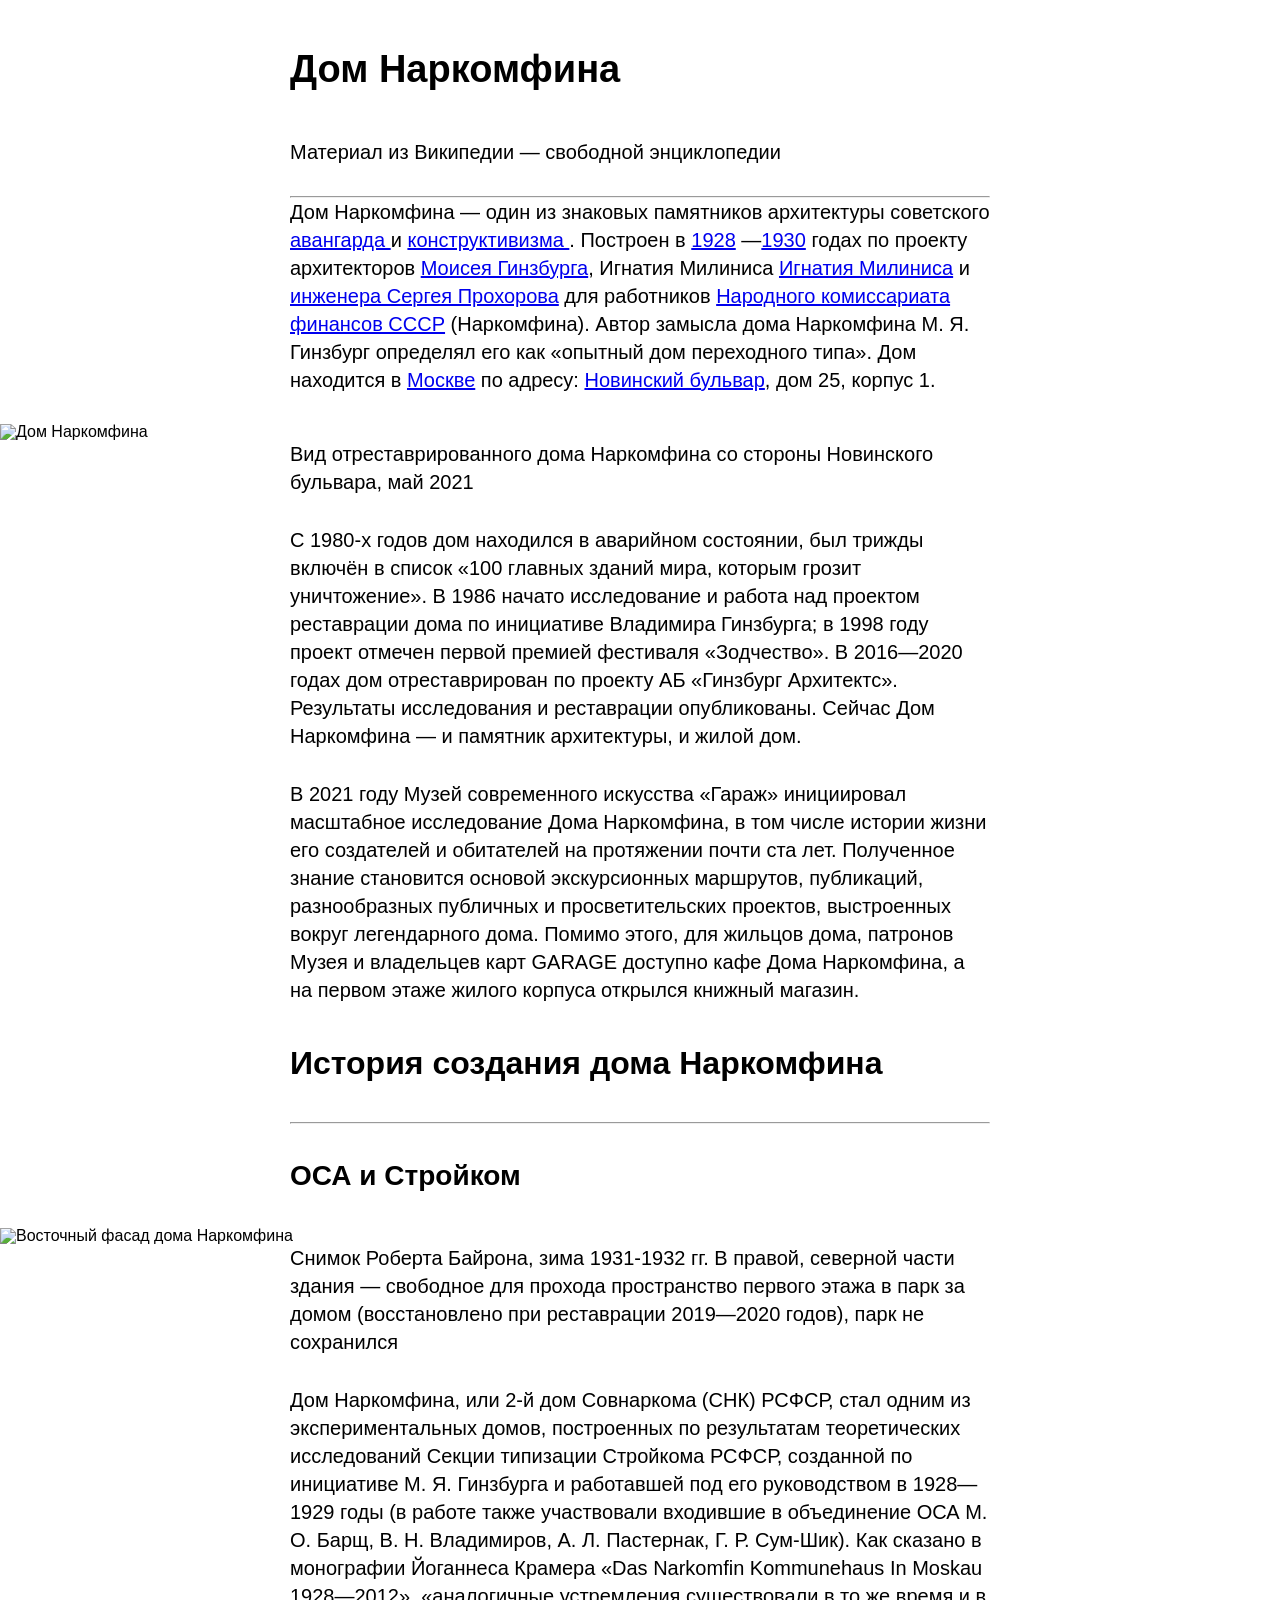
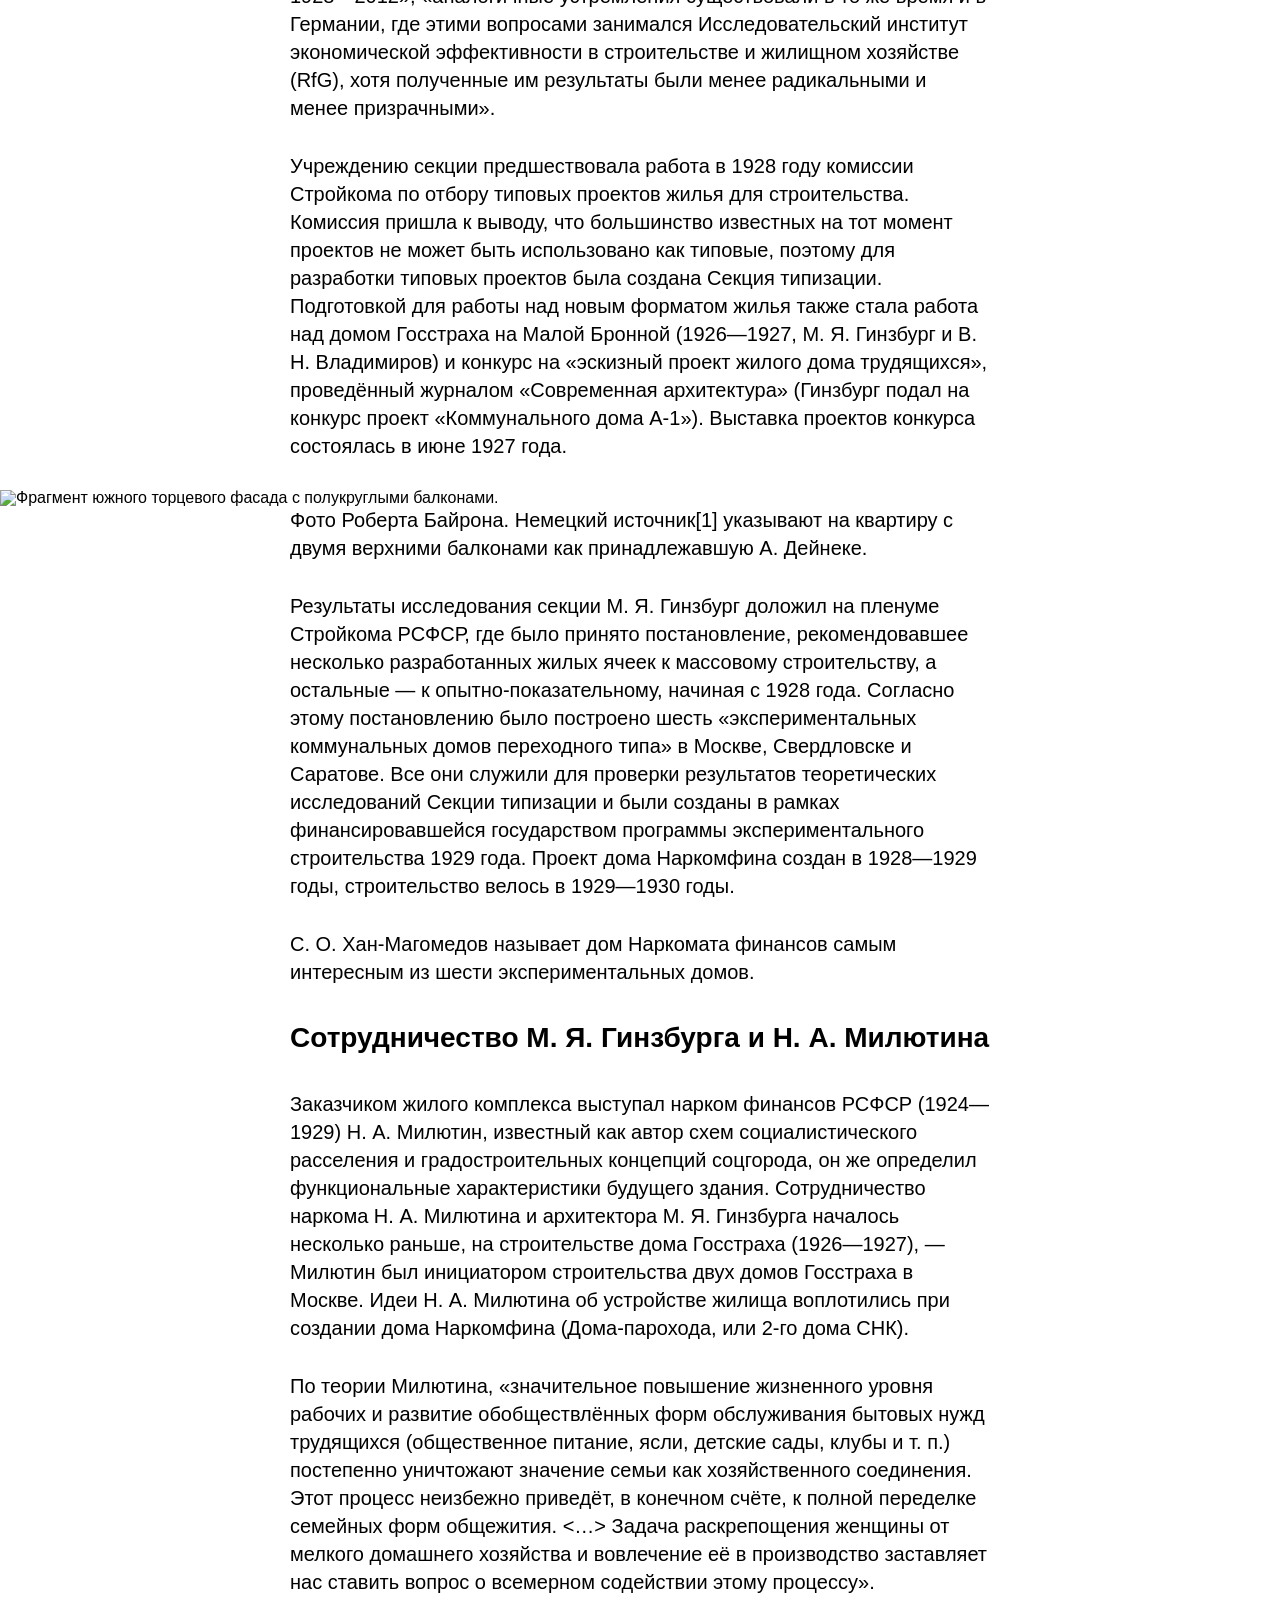
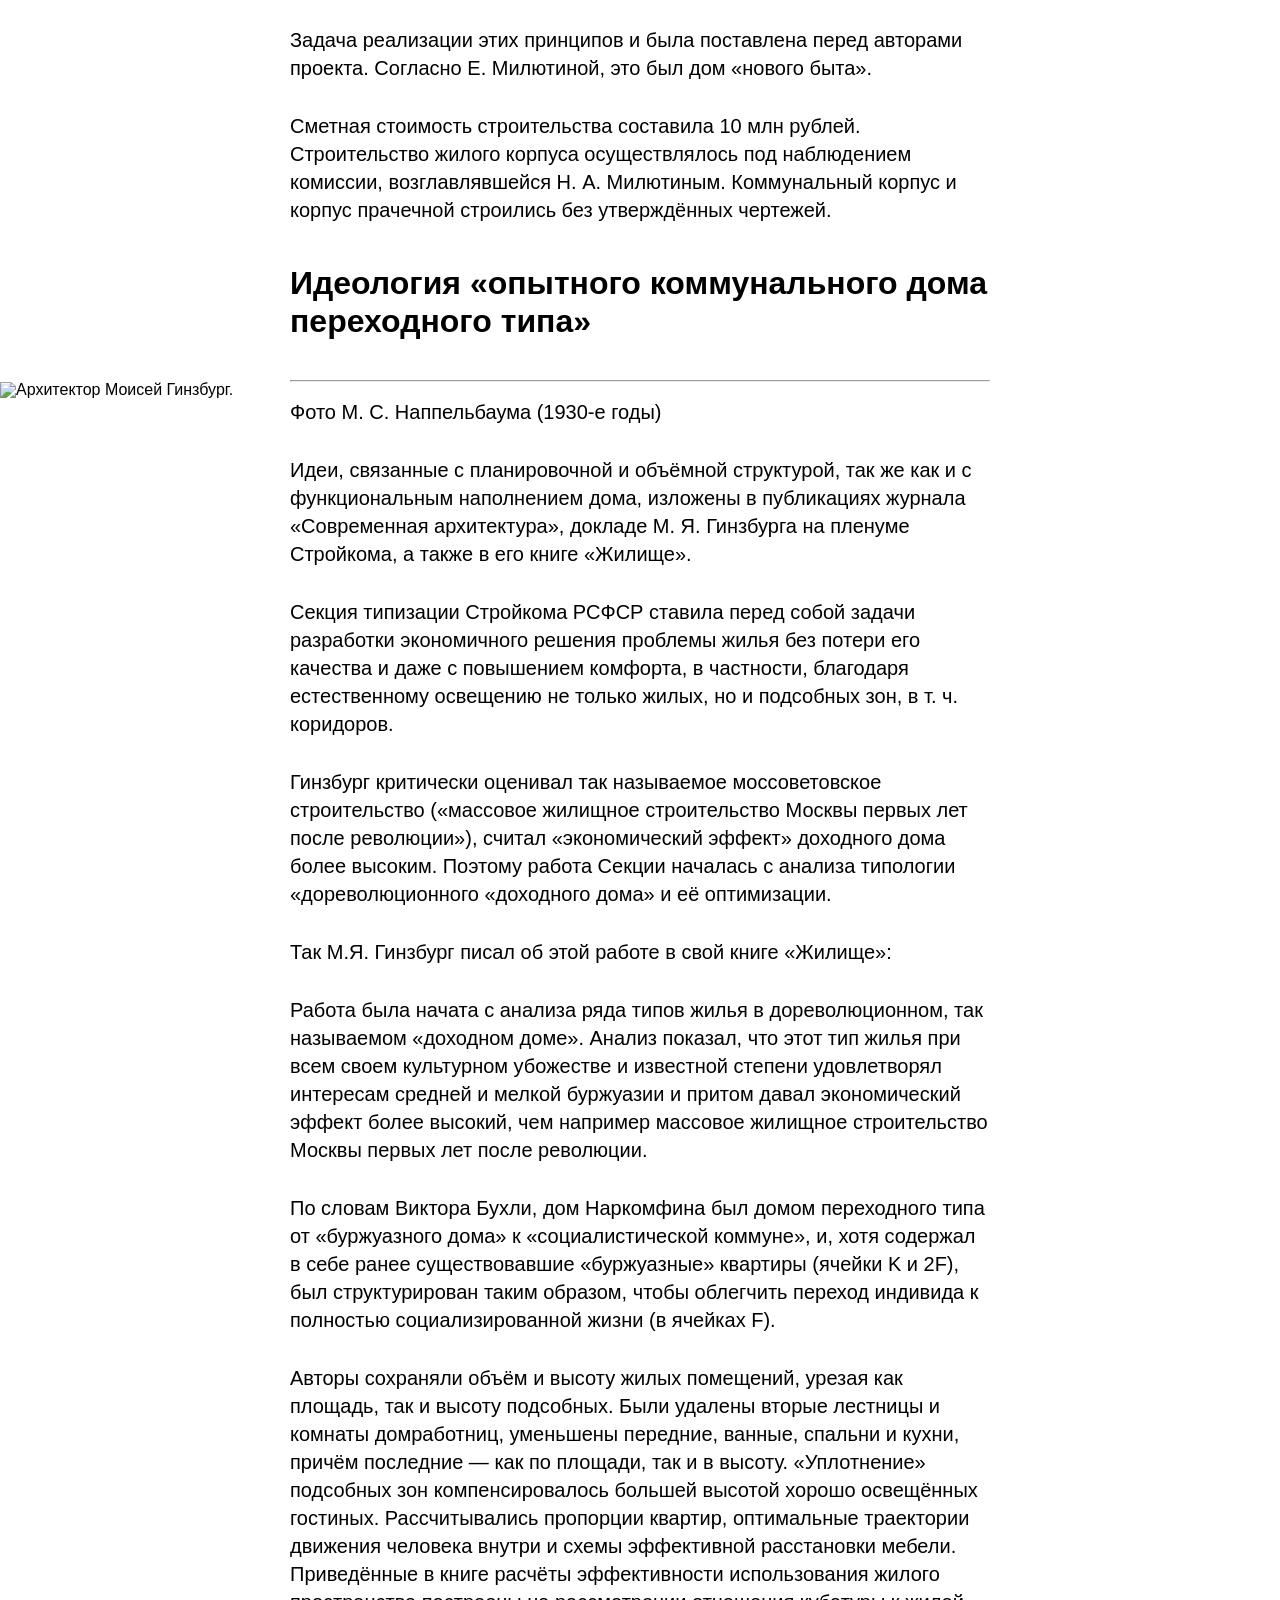
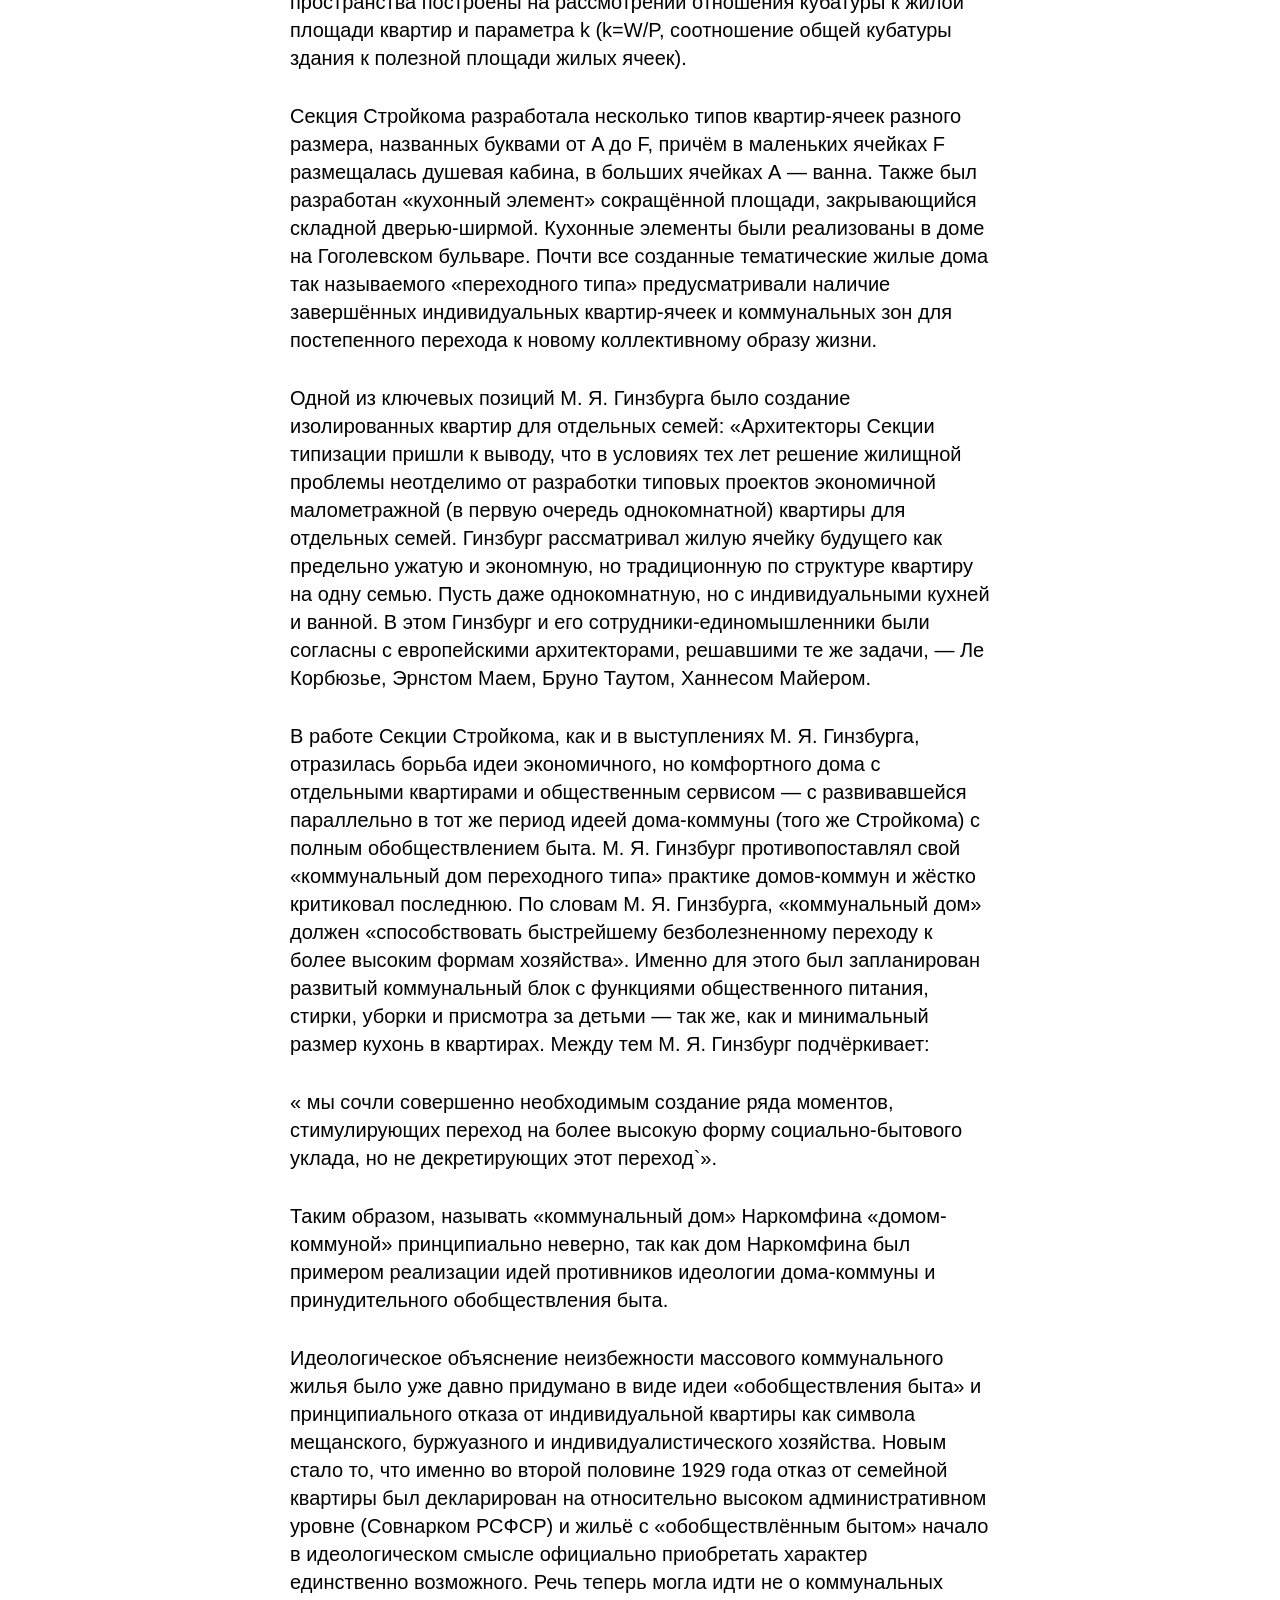
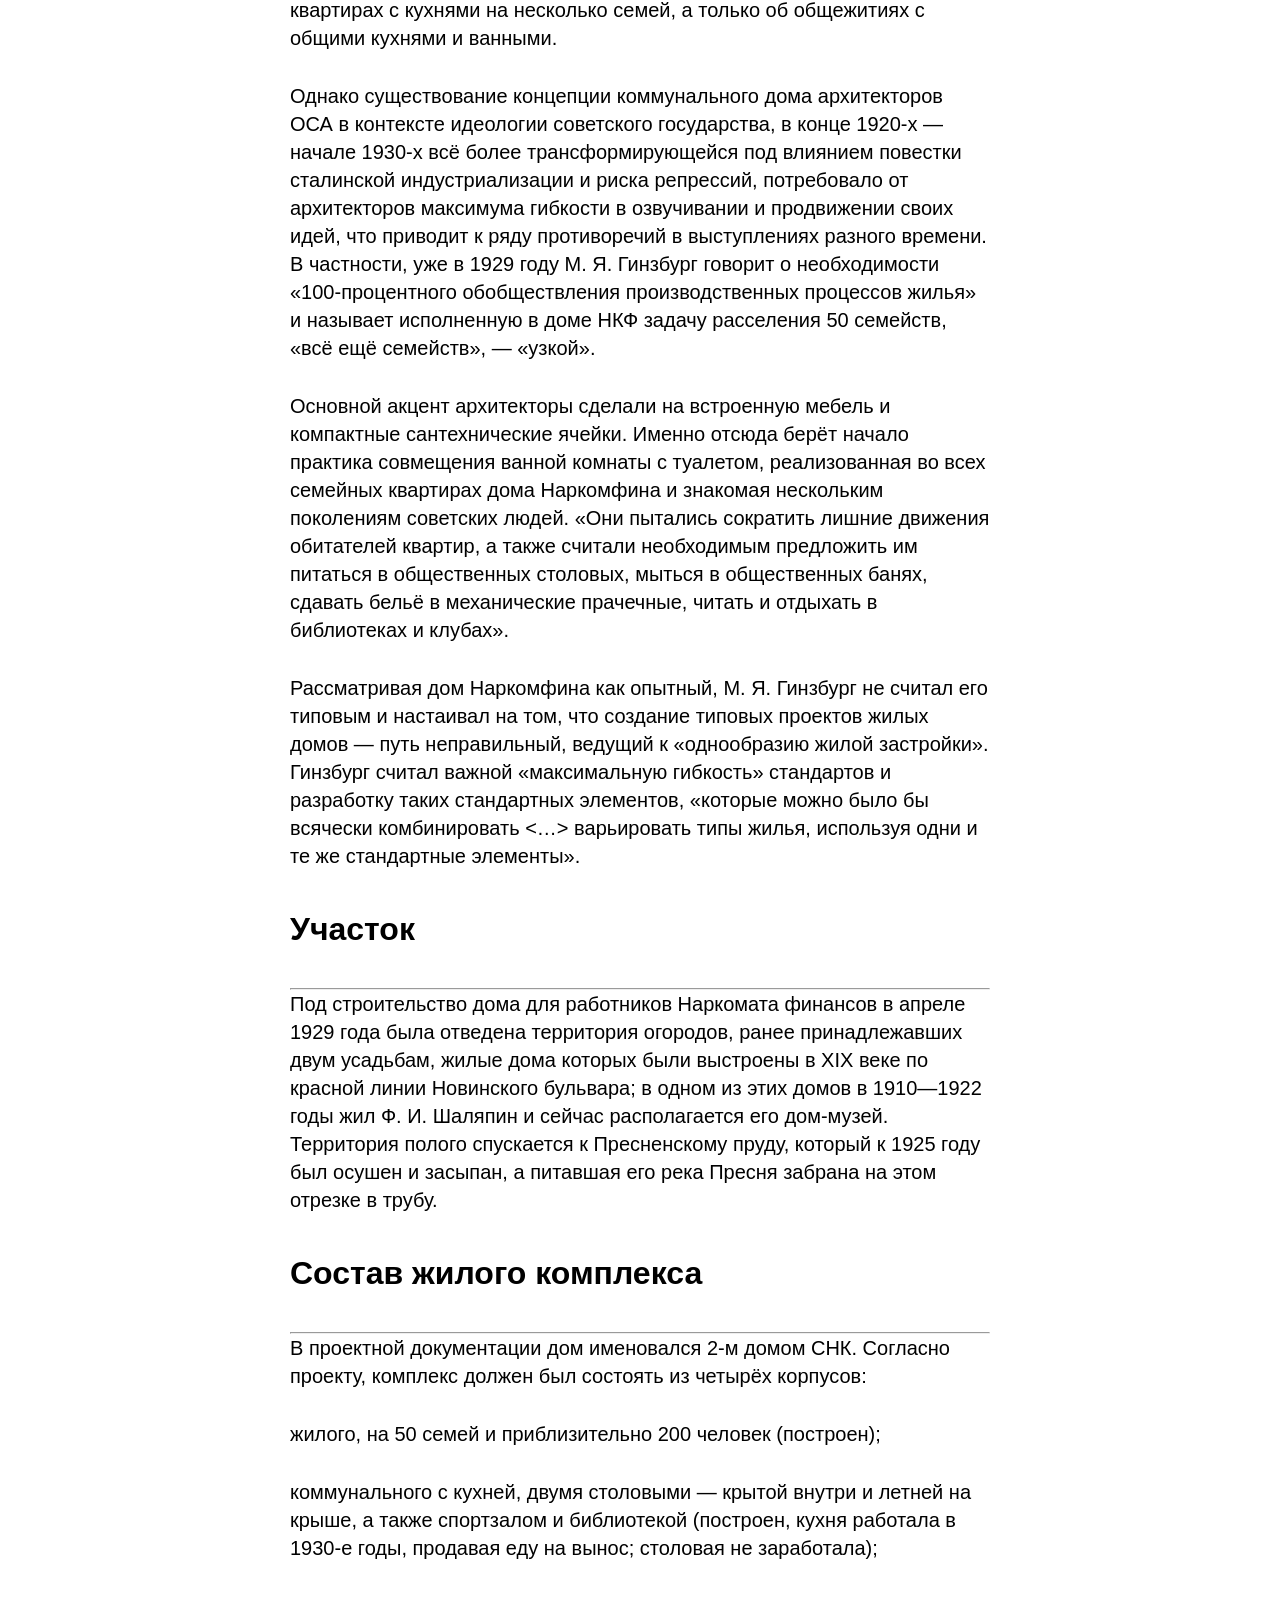
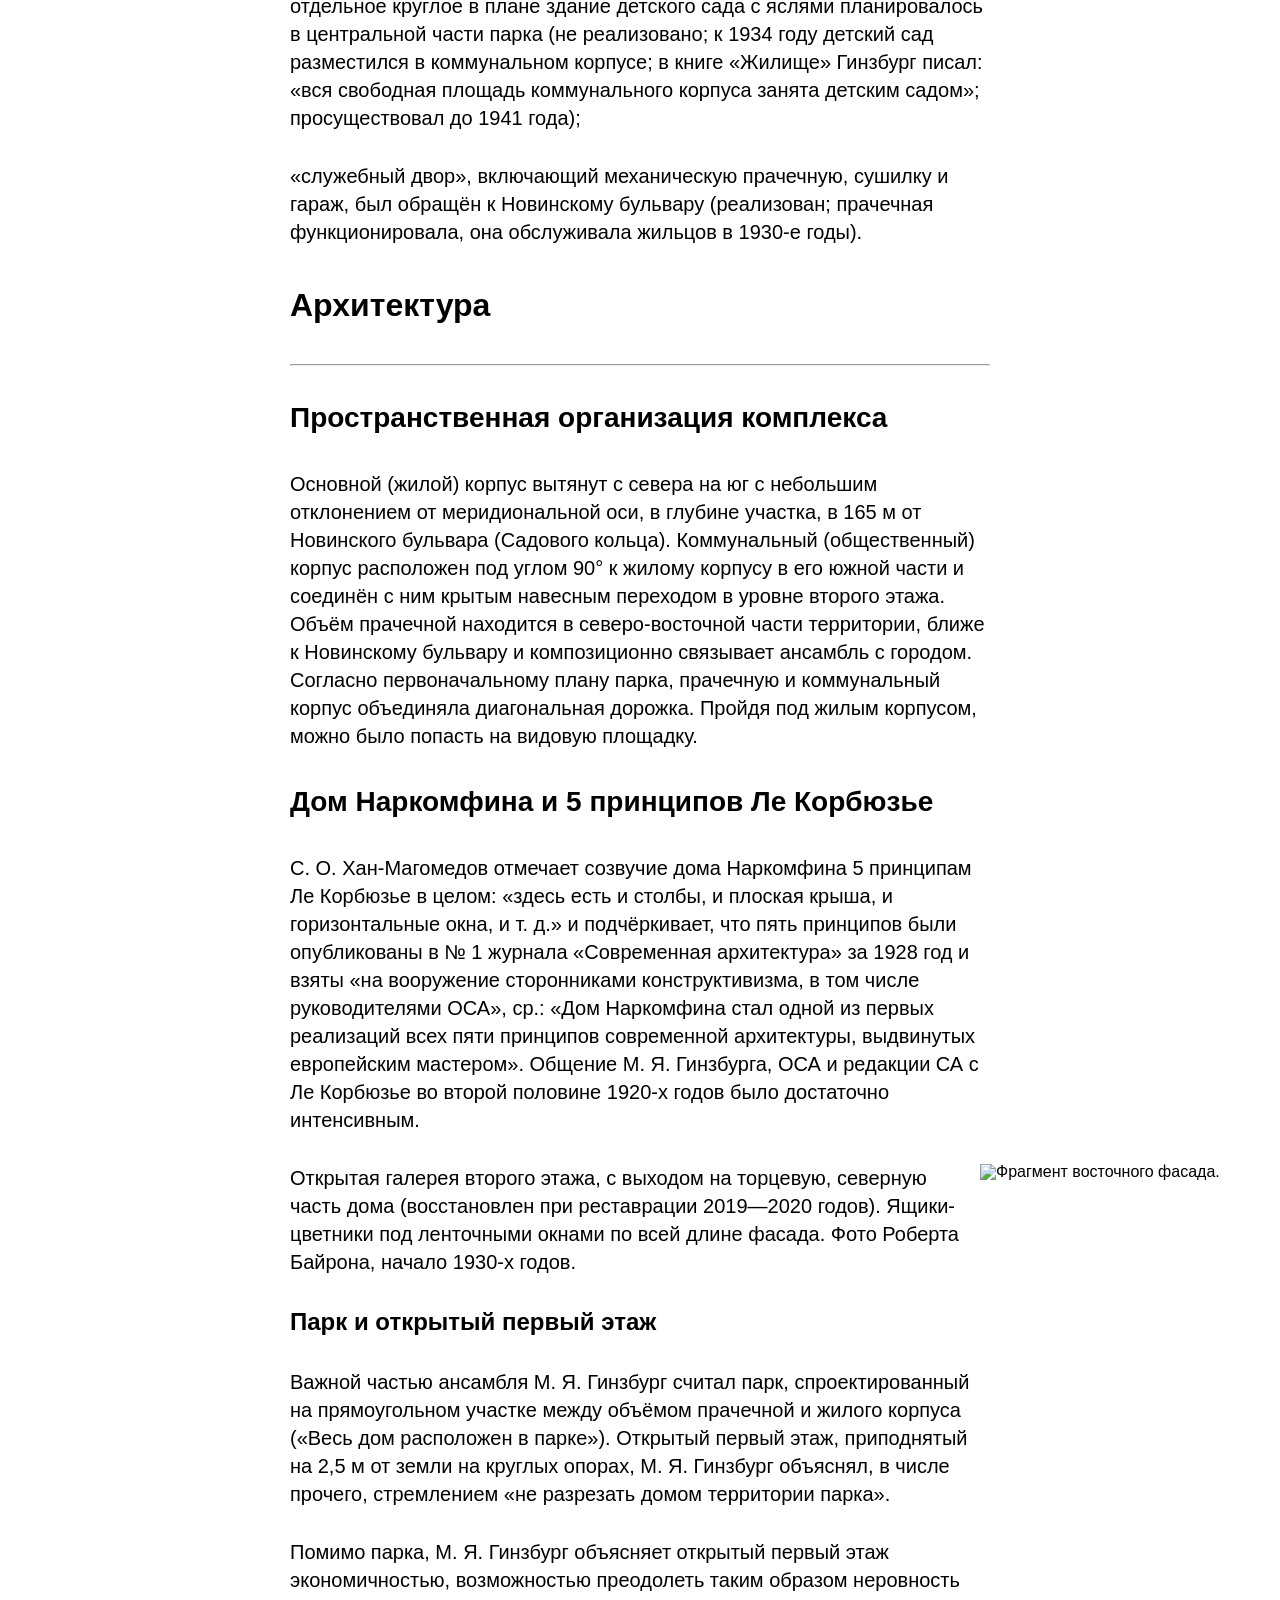
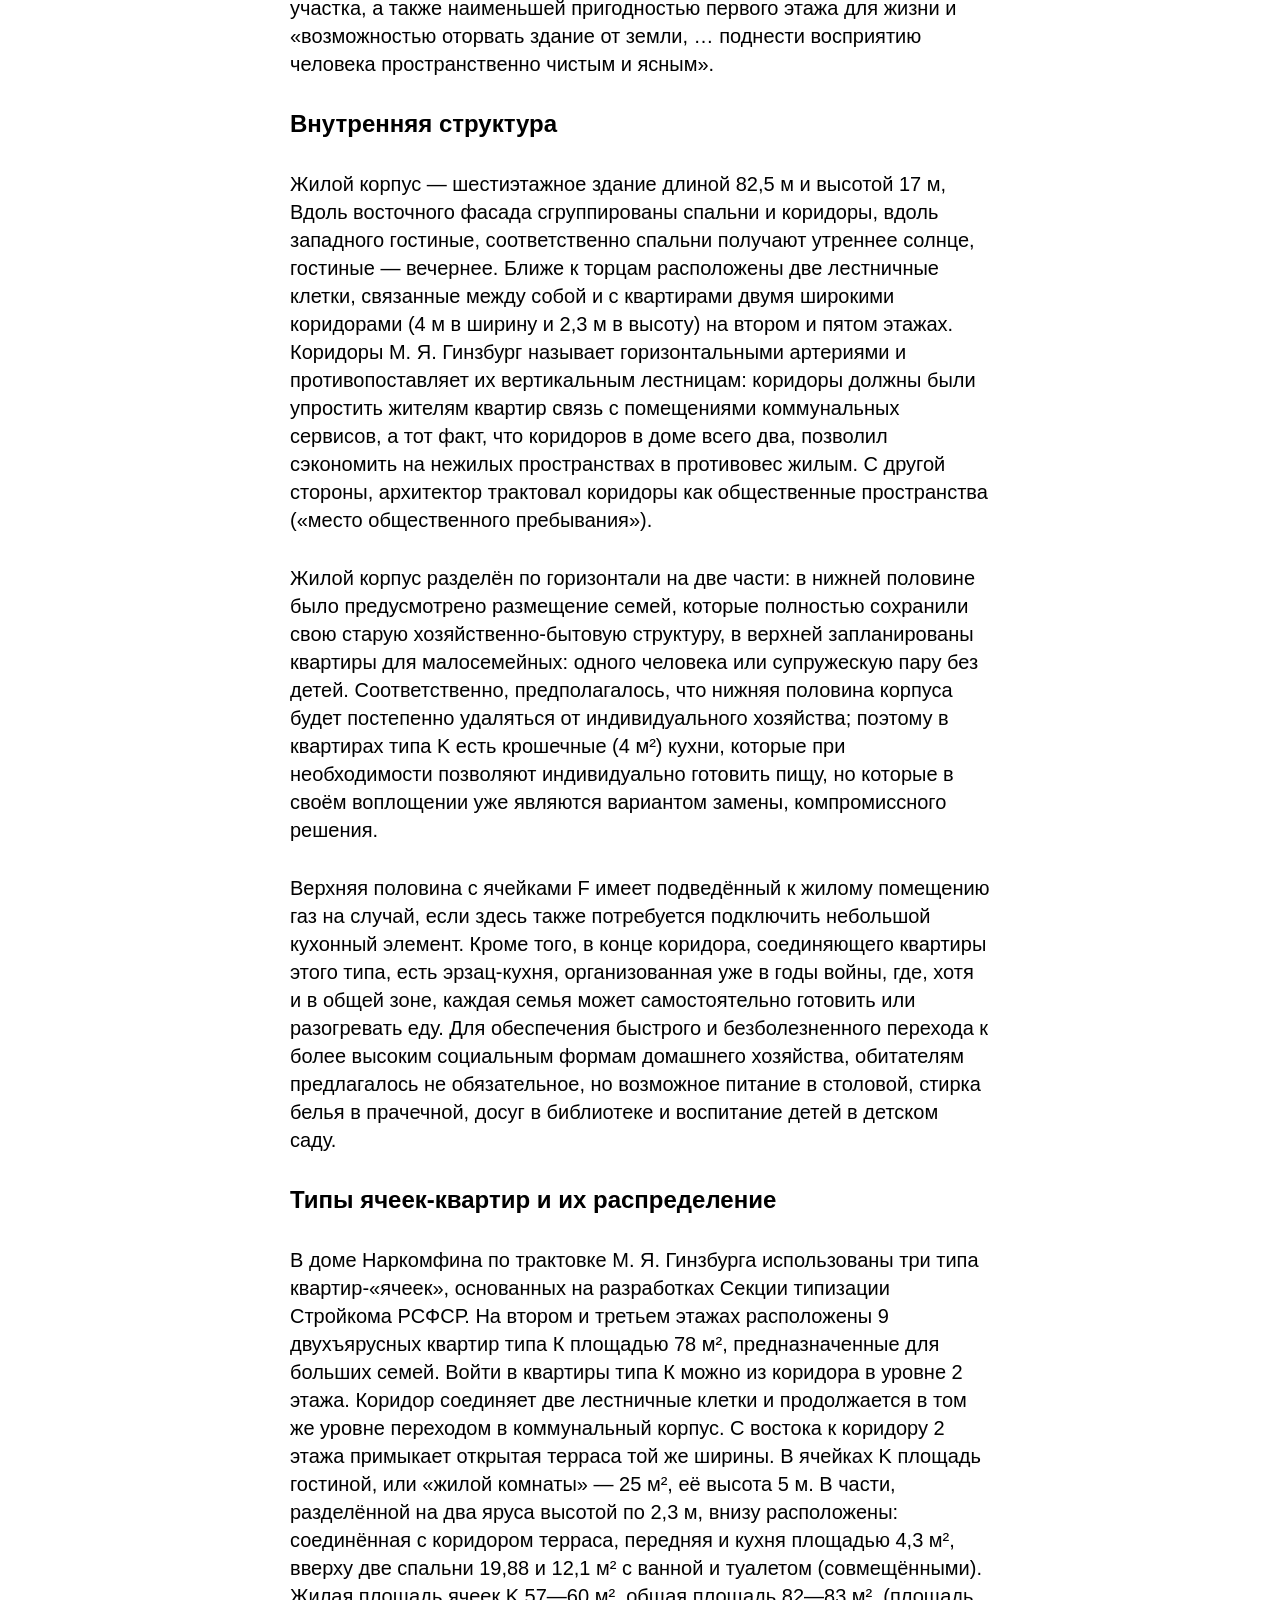
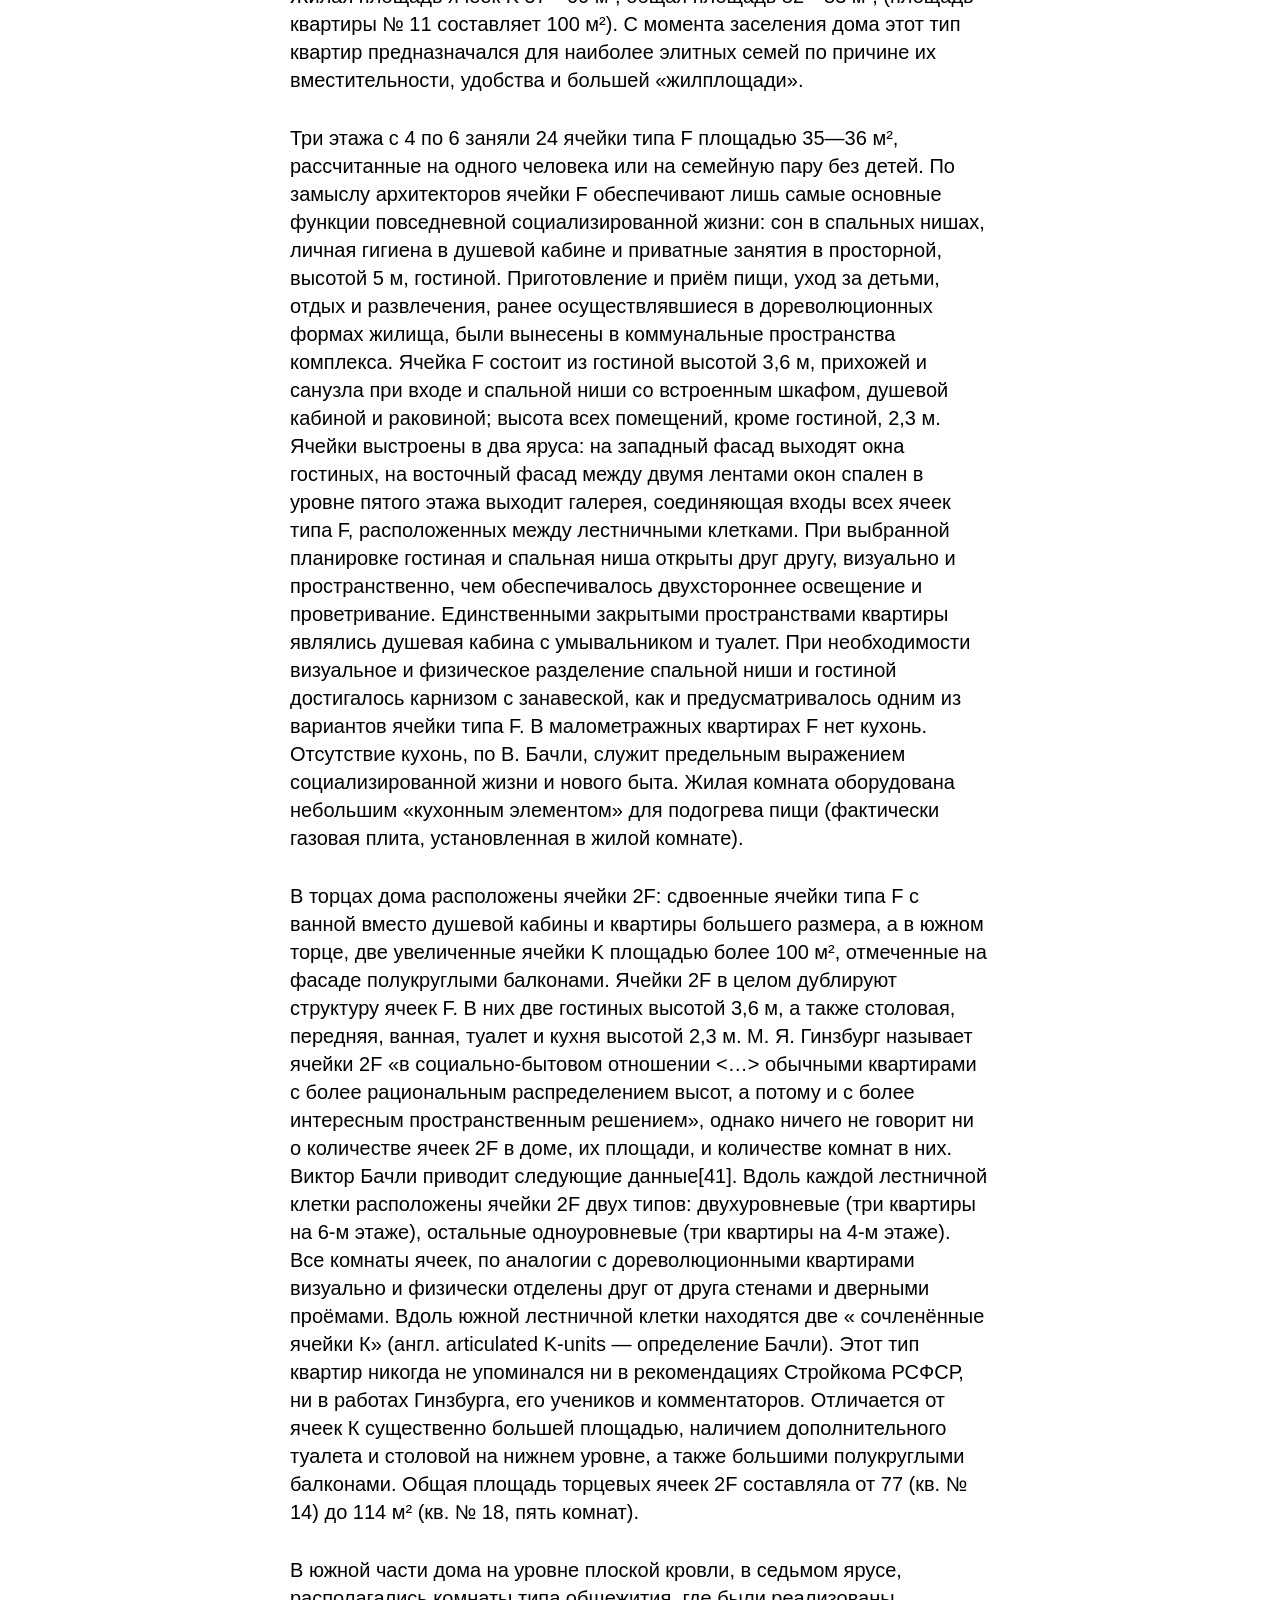
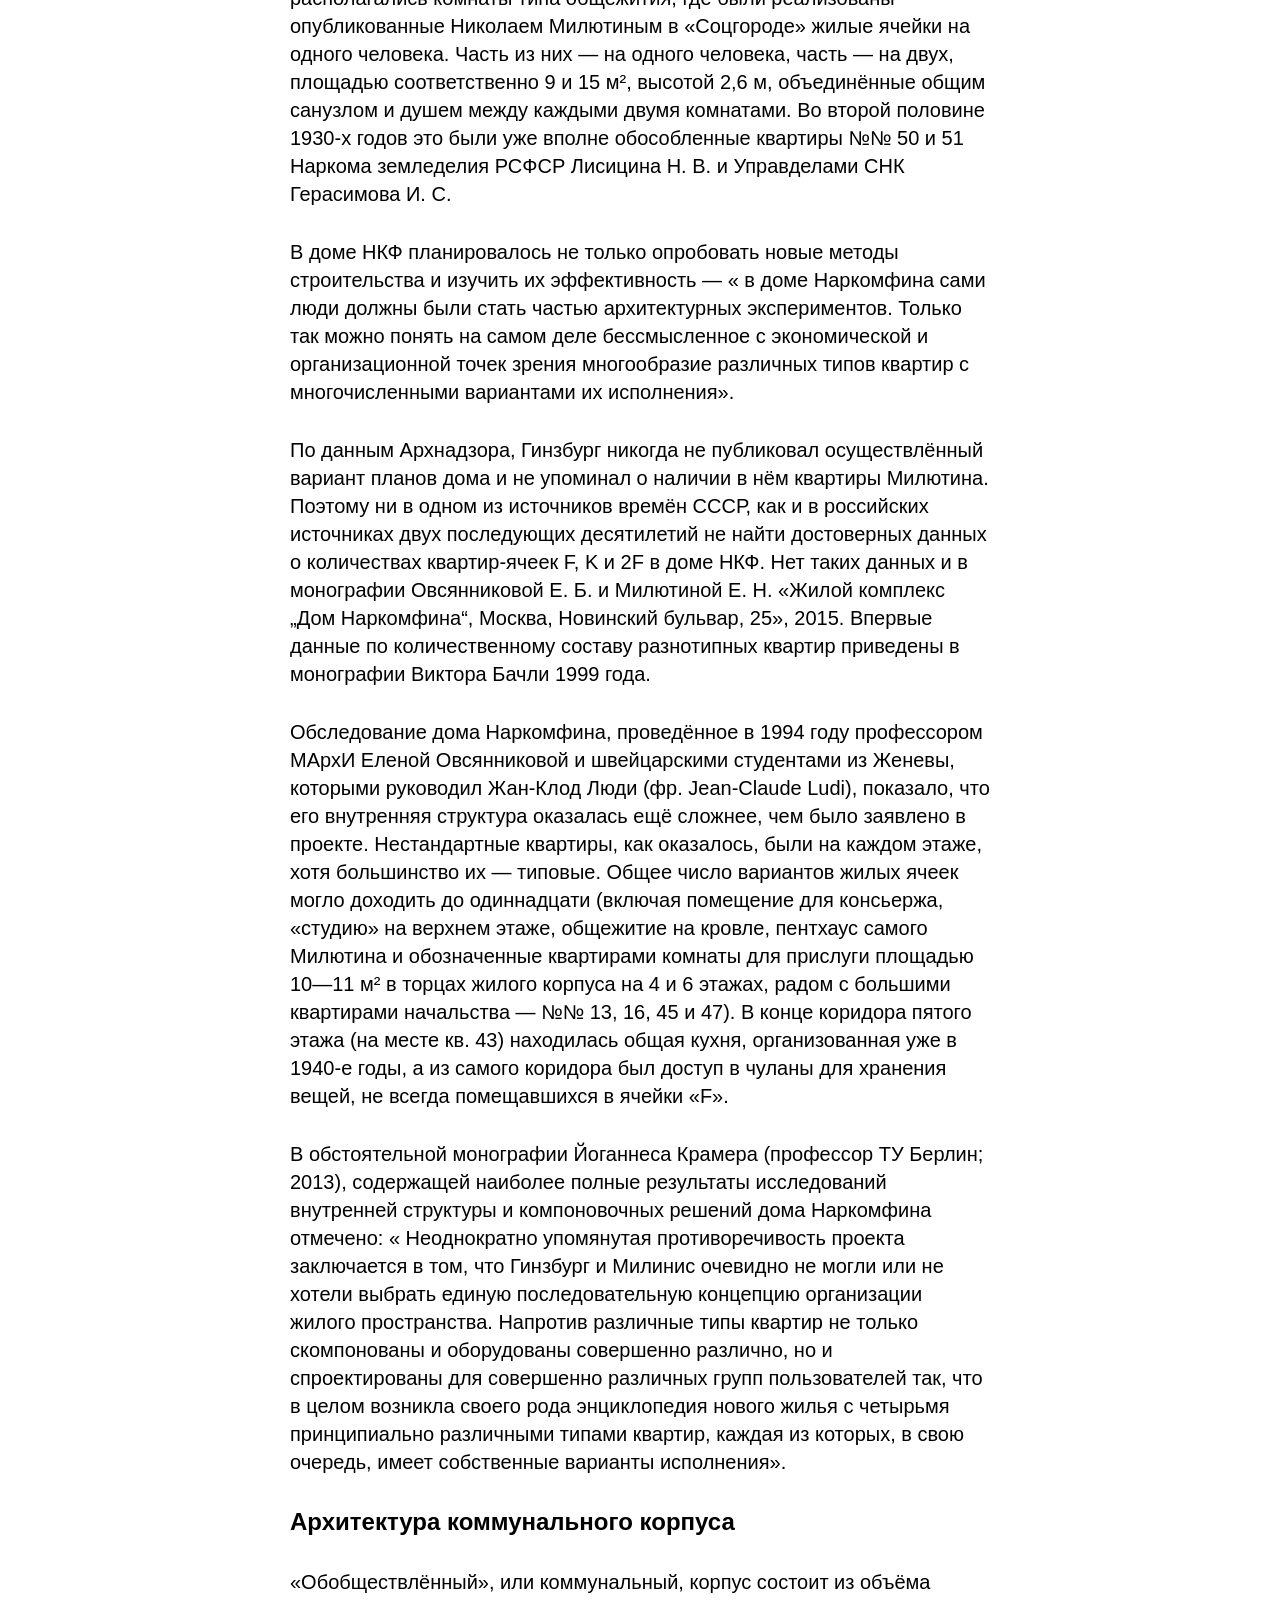
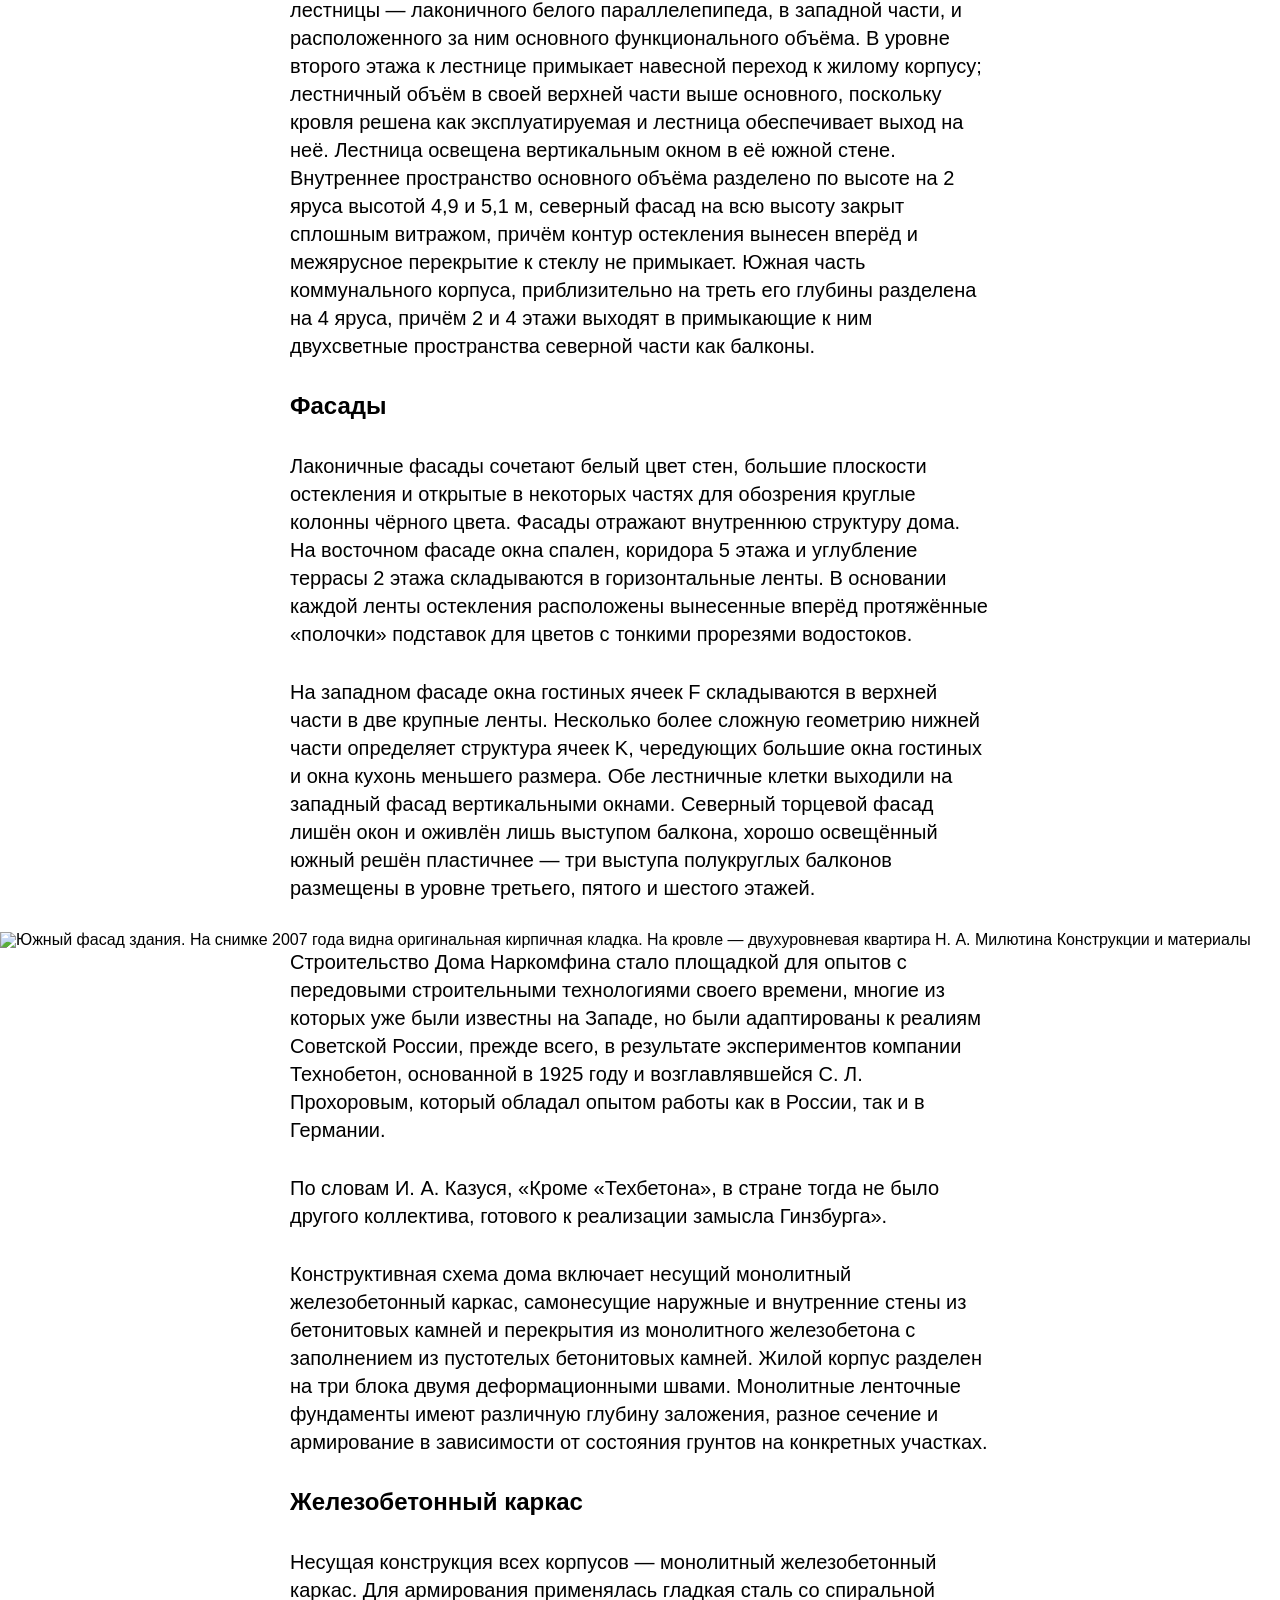
==== index.html @ 0c93af8b "как ныне взбирается вещий олег" ====
<!DOCTYPE html>
<html lang="ru">
<head>
    <meta charset="UTF-8">
    <title>Дом Наркомфина</title>
    <link rel="stylesheet" href="stylesheets/style.css">
</head>
<body>

<h1>Дом Наркомфина</h1>
<p>Материал из Википедии — свободной энциклопедии</p>

<hr>

<p> <b>Дом Наркомфина</b> — один из знаковых 
    памятников архитектуры советского <a href="https://ru.wikipedia.org/wiki/%D0%90%D0%B2%D0%B0%D0%BD%D0%B3%D0%B0%D1%80%D0%B4_(%D0%B8%D1%81%D0%BA%D1%83%D1%81%D1%81%D1%82%D0%B2%D0%BE)"> авангарда </a> и
     <a href="https://ru.wikipedia.org/wiki/%D0%90%D0%B2%D0%B0%D0%BD%D0%B3%D0%B0%D1%80%D0%B4_(%D0%B8%D1%81%D0%BA%D1%83%D1%81%D1%81%D1%82%D0%B2%D0%BE)"> конструктивизма </a>. Построен в
 <a href="https://ru.wikipedia.org/wiki/1928_%D0%B3%D0%BE%D0%B4">1928</a> —<a href="https://ru.wikipedia.org/wiki/1930_%D0%B3%D0%BE%D0%B4">1930</a> годах по 
проекту архитекторов <a href="https://ru.wikipedia.org/wiki/%D0%93%D0%B8%D0%BD%D0%B7%D0%B1%D1%83%D1%80%D0%B3,_%D0%9C%D0%BE%D0%B8%D1%81%D0%B5%D0%B9_%D0%AF%D0%BA%D0%BE%D0%B2%D0%BB%D0%B5%D0%B2%D0%B8%D1%87">Моисея Гинзбурга</a>, 
Игнатия Милиниса <a href="https://ru.wikipedia.org/wiki/%D0%9C%D0%B8%D0%BB%D0%B8%D0%BD%D0%B8%D1%81,_%D0%98%D0%B3%D0%BD%D0%B0%D1%82%D0%B8%D0%B9_%D0%A4%D1%80%D0%B0%D0%BD%D1%86%D0%B5%D0%B2%D0%B8%D1%87">Игнатия Милиниса</a> и <a href="https://ru.wikipedia.org/wiki/%D0%9F%D1%80%D0%BE%D1%85%D0%BE%D1%80%D0%BE%D0%B2,_%D0%A1%D0%B5%D1%80%D0%B3%D0%B5%D0%B9_%D0%9B%D1%8C%D0%B2%D0%BE%D0%B2%D0%B8%D1%87">инженера Сергея Прохорова</a> для 
работников <a href="https://ru.wikipedia.org/wiki/%D0%9D%D0%B0%D1%80%D0%BE%D0%B4%D0%BD%D1%8B%D0%B9_%D0%BA%D0%BE%D0%BC%D0%B8%D1%81%D1%81%D0%B0%D1%80%D0%B8%D0%B0%D1%82_%D1%84%D0%B8%D0%BD%D0%B0%D0%BD%D1%81%D0%BE%D0%B2_%D0%A1%D0%A1%D0%A1%D0%A0"> Народного комиссариата финансов СССР</a> 
(Наркомфина). Автор замысла дома 
Наркомфина М. Я. Гинзбург определял его как
 «опытный дом переходного типа». Дом находится
  в <a href="https://ru.wikipedia.org/wiki/%D0%9C%D0%BE%D1%81%D0%BA%D0%B2%D0%B0"> Москве</a>  по адресу: <a href="https://ru.wikipedia.org/wiki/%D0%9D%D0%BE%D0%B2%D0%B8%D0%BD%D1%81%D0%BA%D0%B8%D0%B9_%D0%B1%D1%83%D0%BB%D1%8C%D0%B2%D0%B0%D1%80"> Нoвинский бульвар</a>, дом 25, 
  корпус 1.</p>

  <td width="50%" valign="top"; side="right"; top="200px";> 

    <img src="https://thumb.wikimedia.org/wikipedia/commons/thumb/3/30/Moscow%2C_Narkomfin_building_in_May_2021_03.jpg/1920px-Moscow%2C_Narkomfin_building_in_May_2021_03.jpg?utm_source=ru.wikipedia.org&utm_campaign=imageinfo&utm_content=thumbnail" alt="Дом Наркомфина" width="300"; side="right">
    <p> <small>Вид отреставрированного дома Наркомфина со стороны Нoвинского бульвара, май 2021</small> </p>
  </td>

  <p> С 1980-х годов дом находился в аварийном состоянии, был трижды включён в список «100 главных зданий мира, которым грозит
уничтожение». В 1986 начато исследование и работа над проектом реставрации дома по инициативе Владимира Гинзбурга; в
1998 году проект отмечен первой премией фестиваля «Зодчество». В 2016—2020 годах дом отреставрирован по проекту АБ
«Гинзбург Архитектс». Результаты исследования и реставрации опубликованы. Сейчас Дом Наркомфина — и памятник
архитектуры, и жилой дом. </p>

<p> В 2021 году Музей современного искусства «Гараж» инициировал масштабное исследование Дома Наркомфина, в том числе
истории жизни его создателей и обитателей на протяжении почти ста лет. Полученное знание становится основой
экскурсионных маршрутов, публикаций, разнообразных публичных и просветительских проектов, выстроенных вокруг
легендарного дома. Помимо этого, для жильцов дома, патронов Музея и владельцев карт GARAGE доступно кафе Дома
Наркомфина, а на первом этаже жилого корпуса открылся книжный магазин.</p>

<h2>История создания дома Наркомфина</h2>
<hr>
<h3> <b> ОСА и Стройком </b></h3>

<td width="50%" valign="top" ; side="right" ; top="200px" ;>
<img src="https://upload.wikimedia.org/wikipedia/commons/7/77/Narkmomfinfoto2.jpg?utm_source=ru.wikipedia.org&utm_campaign=parser&utm_content=thumbnail_unscaled" alt="Восточный фасад дома Наркомфина" width="300"; side="right">
<p> <small> Снимок Роберта Байрона, зима 1931-1932 гг. В правой, северной части здания — свободное для прохода пространство первого
этажа в парк за домом (восстановлено при реставрации 2019—2020 годов), парк не сохранился</small></p>
</td>

<p>Дом Наркомфина, или 2-й дом Совнаркома (СНК) РСФСР, стал одним из экспериментальных домов, построенных по результатам
теоретических исследований Секции типизации Стройкома РСФСР, созданной по инициативе М. Я. Гинзбурга и работавшей под
его руководством в 1928—1929 годы (в работе также участвовали входившие в объединение ОСА М. О. Барщ, В. Н. Владимиров,
А. Л. Пастернак, Г. Р. Сум-Шик). Как сказано в монографии Йоганнеса Крамера «Das Narkomfin Kommunehaus In Moskau
1928—2012», «аналогичные устремления существовали в то же время и в Германии, где этими вопросами занимался
Исследовательский институт экономической эффективности в строительстве и жилищном хозяйстве (RfG), хотя полученные
им результаты были менее радикальными и менее призрачными». </p>
 
<p> Учреждению секции предшествовала работа в 1928 году комиссии Стройкома по отбору типовых проектов жилья для
строительства. Комиссия пришла к выводу, что большинство известных на тот момент проектов не может быть использовано как
типовые, поэтому для разработки типовых проектов была создана Секция типизации. Подготовкой для работы над новым
форматом жилья также стала работа над домом Госстраха на Малой Бронной (1926—1927, М. Я. Гинзбург и В. Н. Владимиров) и
конкурс на «эскизный проект жилого дома трудящихся», проведённый журналом «Современная архитектура» (Гинзбург подал на
конкурс проект «Коммунального дома А-1»). Выставка проектов конкурса состоялась в июне 1927 года.</p>

<img src="https://thumb.wikimedia.org/wikipedia/commons/thumb/0/07/Narkonfin-apartments-moscow-russia-architects-ginsburg-m-milinis-i-1928-1929-photograph-photographer-robert-byron3.png/960px-Narkonfin-apartments-moscow-russia-architects-ginsburg-m-milinis-i-1928-1929-photograph-photographer-robert-byron3.png?utm_source=ru.wikipedia.org&utm_campaign=parser&utm_content=thumbnail" alt="Фрагмент южного торцевого фасада с полукруглыми балконами." width="300"; side="right">
<p> <small> Фото Роберта Байрона. Немецкий источник[1] указывают на квартиру с двумя верхними балконами как принадлежавшую А.
Дейнеке. </small></p>

<p> Результаты исследования секции М. Я. Гинзбург доложил на пленуме Стройкома РСФСР, где было принято постановление,
рекомендовавшее несколько разработанных жилых ячеек к массовому строительству, а остальные — к опытно-показательному,
начиная с 1928 года. Согласно этому постановлению было построено шесть «экспериментальных коммунальных домов переходного
типа» в Москве, Свердловске и Саратове. Все они служили для проверки результатов теоретических исследований Секции
типизации и были созданы в рамках финансировавшейся государством программы экспериментального строительства 1929 года.
Проект дома Наркомфина создан в 1928—1929 годы, строительство велось в 1929—1930 годы. </p>

<p>С. О. Хан-Магомедов называет дом Наркомата финансов самым интересным из шести экспериментальных домов. </p>


<h3> <b> Сотрудничество М. Я. Гинзбурга и Н. А. Милютина </b></h3>
<p> Заказчиком жилого комплекса выступал нарком финансов РСФСР (1924—1929) Н. А. Милютин, известный как автор схем
социалистического расселения и градостроительных концепций соцгорода, он же определил функциональные характеристики
будущего здания. Сотрудничество наркома Н. А. Милютина и архитектора М. Я. Гинзбурга началось несколько раньше, на
строительстве дома Госстраха (1926—1927), — Милютин был инициатором строительства двух домов Госстраха в Москве. Идеи Н.
А. Милютина об устройстве жилища воплотились при создании дома Наркомфина (Дома-парохода, или 2-го дома СНК).</p>

<p> По теории Милютина, «значительное повышение жизненного уровня рабочих и развитие обобществлённых форм обслуживания
бытовых нужд трудящихся (общественное питание, ясли, детские сады, клубы и т. п.) постепенно уничтожают значение семьи
как хозяйственного соединения. Этот процесс неизбежно приведёт, в конечном счёте, к полной переделке семейных форм
общежития. <…> Задача раскрепощения женщины от мелкого домашнего хозяйства и вовлечение её в производство заставляет нас
    ставить вопрос о всемерном содействии этому процессу».</p>

    <p> Задача реализации этих принципов и была поставлена перед авторами проекта. Согласно Е. Милютиной, это был дом «нового
    быта».</p>

    <p> Сметная стоимость строительства составила 10 млн рублей. Строительство жилого корпуса осуществлялось под наблюдением
    комиссии, возглавлявшейся Н. А. Милютиным. Коммунальный корпус и корпус прачечной строились без утверждённых
    чертежей.</p>

    <h2> Идеология «опытного коммунального дома переходного типа» </h2>
        <hr>
<img src="https://upload.wikimedia.org/wikipedia/commons/7/70/Moisei_Ginzburg.jpg?utm_source=ru.wikipedia.org&utm_campaign=parser&utm_content=thumbnail_unscaled" alt="Архитектор Моисей Гинзбург." width="300"; side="right">
<p> <small> Фото М. С. Наппельбаума (1930-е годы) </small></p>

<p> Идеи, связанные с планировочной и объёмной структурой, так же как и с функциональным наполнением дома, изложены в
публикациях журнала «Современная архитектура», докладе М. Я. Гинзбурга на пленуме Стройкомa, а также в его книге
«Жилище».</p>

<p> Секция типизации Стройкома РСФСР ставила перед собой задачи разработки экономичного решения проблемы жилья без потери
его качества и даже с повышением комфорта, в частности, благодаря естественному освещению не только жилых, но и
подсобных зон, в т. ч. коридоров.</p>

<p> Гинзбург критически оценивал так называемое моссоветовское строительство («массовое жилищное строительство Москвы первых
лет после революции»), считал «экономический эффект» доходного дома более высоким. Поэтому работа Секции началась с
анализа типологии «дореволюционного «доходного дома» и её оптимизации.</p>

<p> Так М.Я. Гинзбург писал об этой работе в свой книге «Жилище»:</p>

<blockquote> Работа была начата с анализа ряда типов жилья в дореволюционном, так называемом «доходном доме». Анализ показал, что
этот тип жилья при всем своем культурном убожестве и известной степени удовлетворял интересам средней и мелкой буржуазии
и притом давал экономический эффект более высокий, чем например массовое жилищное строительство Москвы первых лет после
революции.</blockquote>

<P> По словам Виктора Бухли, дом Наркомфина был домом переходного типа от «буржуазного дома» к «социалистической коммуне»,
и, хотя содержал в себе ранее существовавшие «буржуазные» квартиры (ячейки K и 2F), был структурирован таким образом,
чтобы облегчить переход индивида к полностью социализированной жизни (в ячейках F).</P>

<p> Авторы сохраняли объём и высоту жилых помещений, урезая как площадь, так и высоту подсобных. Были удалены вторые
лестницы и комнаты домработниц, уменьшены передние, ванные, спальни и кухни, причём последние — как по площади, так и в
высоту. «Уплотнение» подсобных зон компенсировалось большей высотой хорошо освещённых гостиных. Рассчитывались пропорции
квартир, оптимальные траектории движения человека внутри и схемы эффективной расстановки мебели. Приведённые в книге
расчёты эффективности использования жилого пространства построены на рассмотрении отношения кубатуры к жилой площади
квартир и параметра k (k=W/P, соотношение общей кубатуры здания к полезной площади жилых ячеек).</p>

<p> Секция Стройкома разработала несколько типов квартир-ячеек разного размера, названных буквами от A до F, причём в
маленьких ячейках F размещалась душевая кабина, в больших ячейках А — ванна. Также был разработан «кухонный элемент»
сокращённой площади, закрывающийся складной дверью-ширмой. Кухонные элементы были реализованы в доме на Гоголевском
бульваре. Почти все созданные тематические жилые дома так называемого «переходного типа» предусматривали наличие
завершённых индивидуальных квартир-ячеек и коммунальных зон для постепенного перехода к новому коллективному образу
жизни.</p>

<p> Одной из ключевых позиций М. Я. Гинзбурга было создание изолированных квартир для отдельных семей: «Архитекторы Секции
типизации пришли к выводу, что в условиях тех лет решение жилищной проблемы неотделимо от разработки типовых проектов
экономичной малометражной (в первую очередь однокомнатной) квартиры для отдельных семей. Гинзбург рассматривал жилую
ячейку будущего как предельно ужатую и экономную, но традиционную по структуре квартиру на одну семью. Пусть даже
однокомнатную, но с индивидуальными кухней и ванной. В этом Гинзбург и его сотрудники-единомышленники были согласны с
европейскими архитекторами, решавшими те же задачи, — Ле Корбюзье, Эрнстом Маем, Бруно Таутом, Ханнесом Майером.</p>

<p>В работе Секции Стройкома, как и в выступлениях М. Я. Гинзбурга, отразилась борьба идеи экономичного, но комфортного
дома с отдельными квартирами и общественным сервисом — с развивавшейся параллельно в тот же период идеей дома-коммуны
(того же Стройкома) с полным обобществлением быта. М. Я. Гинзбург противопоставлял свой «коммунальный дом переходного
типа» практике домов-коммун и жёстко критиковал последнюю. По словам М. Я. Гинзбурга, «коммунальный дом» должен
«способствовать быстрейшему безболезненному переходу к более высоким формам хозяйства». Именно для этого был
запланирован развитый коммунальный блок с функциями общественного питания, стирки, уборки и присмотра за детьми — так
же, как и минимальный размер кухонь в квартирах. Между тем М. Я. Гинзбург подчёркивает: </p>
<blockquote>«<i> мы сочли совершенно необходимым создание ряда моментов, стимулирующих переход на более высокую форму социально-бытового
уклада, но не декретирующих этот переход`</i>». </blockquote>

<p> Таким образом, называть «коммунальный дом» Наркомфина «домом-коммуной» принципиально неверно, так как дом Наркомфина был
примером реализации идей противников идеологии дома-коммуны и принудительного обобществления быта. </p>

<p>Идеологическое объяснение неизбежности массового коммунального жилья было уже давно придумано в виде идеи
«обобществления быта» и принципиального отказа от индивидуальной квартиры как символа мещанского, буржуазного и
индивидуалистического хозяйства. Новым стало то, что именно во второй половине 1929 года отказ от семейной квартиры был
декларирован на относительно высоком административном уровне (Совнарком РСФСР) и жильё с «обобществлённым бытом» начало
в идеологическом смысле официально приобретать характер единственно возможного. Речь теперь могла идти не о
коммунальных квартирах с кухнями на несколько семей, а только об общежитиях с общими кухнями и ванными. </p>

<p>Однако существование концепции коммунального дома архитекторов ОСА в контексте идеологии советского государства, в конце
1920-х — начале 1930-х всё более трансформирующейся под влиянием повестки сталинской индустриализации и риска репрессий,
потребовало от архитекторов максимума гибкости в озвучивании и продвижении своих идей, что приводит к ряду противоречий
в выступлениях разного времени. В частности, уже в 1929 году М. Я. Гинзбург говорит о необходимости «100-процентного
обобществления производственных процессов жилья» и называет исполненную в доме НКФ задачу расселения 50 семейств, «всё
ещё семейств», — «узкой». </p>

<p>Основной акцент архитекторы сделали на встроенную мебель и компактные сантехнические ячейки. Именно отсюда берёт начало
практика совмещения ванной комнаты с туалетом, реализованная во всех семейных квартирах дома Наркомфина и знакомая
нескольким поколениям советских людей. «Они пытались сократить лишние движения обитателей квартир, а также считали
необходимым предложить им питаться в общественных столовых, мыться в общественных банях, сдавать бельё в механические
прачечные, читать и отдыхать в библиотеках и клубах». </p>

<p>Рассматривая дом Наркомфина как опытный, М. Я. Гинзбург не считал его типовым и настаивал на том, что создание типовых
проектов жилых домов — путь неправильный, ведущий к «однообразию жилой застройки». Гинзбург считал важной «максимальную
гибкость» стандартов и разработку таких стандартных элементов, «которые можно было бы всячески комбинировать <…> варьировать типы жилья, используя одни и те же стандартные элементы». </p>


<h2> Участок </h2>
<hr>

<p> Под строительство дома для работников Наркомата финансов в апреле 1929 года была отведена территория огородов, ранее
принадлежавших двум усадьбам, жилые дома которых были выстроены в XIX веке по красной линии Новинского бульвара; в одном
из этих домов в 1910—1922 годы жил Ф. И. Шаляпин и сейчас располагается его дом-музей. Территория полого спускается к
Пресненскому пруду, который к 1925 году был осушен и засыпан, а питавшая его река Пресня забрана на этом отрезке в
трубу. </p>


<h2> Состав жилого комплекса </h2>
<hr>

<p> В проектной документации дом именовался 2-м домом СНК. Согласно проекту, комплекс должен был состоять из четырёх
корпусов:</p>

<p>жилого, на 50 семей и приблизительно 200 человек (построен); </p>
<p>коммунального с кухней, двумя столовыми — крытой внутри и летней на крыше, а также спортзалом и библиотекой (построен,
кухня работала в 1930-е годы, продавая еду на вынос; столовая не заработала);</p>
<p>  отдельное круглое в плане здание детского сада с яслями планировалось в центральной части парка (не реализовано; к 1934
году детский сад разместился в коммунальном корпусе; в книге «Жилище» Гинзбург писал: «вся свободная площадь
коммунального корпуса занята детским садом»; просуществовал до 1941 года); </p>
<p> «служебный двор», включающий механическую прачечную, сушилку и гараж, был обращён к Новинскому бульвару (реализован;
прачечная функционировала, она обслуживала жильцов в 1930-е годы).</p>


<h2> Архитектура </h2>
<hr>

<h3> <b> Пространственная организация комплекса </b></h3>


<p> Основной (жилой) корпус вытянут с севера на юг с небольшим отклонением от меридиональной оси, в глубине участка, в 165 м
от Новинского бульвара (Садового кольца). Коммунальный (общественный) корпус расположен под углом 90° к жилому корпусу в
его южной части и соединён с ним крытым навесным переходом в уровне второго этажа. Объём прачечной находится в
северо-восточной части территории, ближе к Новинскому бульвару и композиционно связывает ансамбль с городом. Согласно
первоначальному плану парка, прачечную и коммунальный корпус объединяла диагональная дорожка. Пройдя под жилым корпусом,
можно было попасть на видовую площадку. </p>


<h3> <b> Дом Наркомфина и 5 принципов Ле Корбюзье </b></h3>
<p>С. О. Хан-Магомедов отмечает созвучие дома Наркомфина 5 принципам Ле Корбюзье в целом: «здесь есть и столбы, и плоская
крыша, и горизонтальные окна, и т. д.» и подчёркивает, что пять принципов были опубликованы в № 1 журнала «Современная
архитектура» за 1928 год и взяты «на вооружение сторонниками конструктивизма, в том числе руководителями ОСА», ср.:
«Дом Наркомфина стал одной из первых реализаций всех пяти принципов современной архитектуры, выдвинутых европейским
мастером». Общение М. Я. Гинзбурга, ОСА и редакции СА с Ле Корбюзье во второй половине 1920-х годов было достаточно
интенсивным. </p>

<img src="https://thumb.wikimedia.org/wikipedia/commons/thumb/d/d6/Robert_Byron_1930s_Narkomfin_building_%28Architect_M._Ginzburg%29.png/960px-Robert_Byron_1930s_Narkomfin_building_%28Architect_M._Ginzburg%29.png?utm_source=ru.wikipedia.org&utm_campaign=parser&utm_content=thumbnail" alt="Фрагмент восточного фасада." width="300" height="200" style="float: right;">
<p> <small> Открытая галерея второго этажа, с выходом на торцевую, северную часть дома (восстановлен при реставрации 2019—2020
годов). Ящики-цветники под ленточными окнами по всей длине фасада. Фото Роберта Байрона, начало 1930-х годов. </small></p>


<h4> Парк и открытый первый этаж</h4>
<p> Важной частью ансамбля М. Я. Гинзбург считал парк, спроектированный на прямоугольном участке между объёмом прачечной и
жилого корпуса («Весь дом расположен в парке»). Открытый первый этаж, приподнятый на 2,5 м от земли на круглых
опорах, М. Я. Гинзбург объяснял, в числе прочего, стремлением «не разрезать домом территории парка».</p>

<p> Помимо парка, М. Я. Гинзбург объясняет открытый первый этаж экономичностью, возможностью преодолеть таким образом
неровность участка, а также наименьшей пригодностью первого этажа для жизни и «возможностью оторвать здание от земли, …
поднести восприятию человека пространственно чистым и ясным».</p>


<h4> Внутренняя структура </h4>

<p>Жилой корпус — шестиэтажное здание длиной 82,5 м и высотой 17 м, Вдоль восточного фасада сгруппированы спальни и
коридоры, вдоль западного гостиные, соответственно спальни получают утреннее солнце, гостиные — вечернее. Ближе к торцам
расположены две лестничные клетки, связанные между собой и с квартирами двумя широкими коридорами (4 м в ширину и 2,3 м
в высоту) на втором и пятом этажах. Коридоры М. Я. Гинзбург называет горизонтальными артериями и противопоставляет их
вертикальным лестницам: коридоры должны были упростить жителям квартир связь с помещениями коммунальных сервисов, а тот
факт, что коридоров в доме всего два, позволил сэкономить на нежилых пространствах в противовес жилым. С другой стороны,
архитектор трактовал коридоры как общественные пространства («место общественного пребывания»). </p>

<p> Жилой корпус разделён по горизонтали на две части: в нижней половине было предусмотрено размещение семей, которые
полностью сохранили свою старую хозяйственно-бытовую структуру, в верхней запланированы квартиры для малосемейных:
одного человека или супружескую пару без детей. Соответственно, предполагалось, что нижняя половина корпуса будет
постепенно удаляться от индивидуального хозяйства; поэтому в квартирах типа K есть крошечные (4 м²) кухни, которые при
необходимости позволяют индивидуально готовить пищу, но которые в своём воплощении уже являются вариантом замены,
компромиссного решения.</p>

<p> Верхняя половина с ячейками F имеет подведённый к жилому помещению газ на случай, если здесь также потребуется
подключить небольшой кухонный элемент. Кроме того, в конце коридора, соединяющего квартиры этого типа, есть эрзац-кухня,
организованная уже в годы войны, где, хотя и в общей зоне, каждая семья может самостоятельно готовить или разогревать
еду. Для обеспечения быстрого и безболезненного перехода к более высоким социальным формам домашнего хозяйства,
обитателям предлагалось не обязательное, но возможное питание в столовой, стирка белья в прачечной, досуг в библиотеке и
воспитание детей в детском саду. </p>


<h4>Типы ячеек-квартир и их распределение </h4>

<p>В доме Наркомфина по трактовке М. Я. Гинзбурга использованы три типа квартир-«ячеек», основанных на разработках Секции
типизации Стройкома РСФСР. На втором и третьем этажах расположены 9 двухъярусных квартир <b>типа К </b> площадью 78 м²,
предназначенные для больших семей. Войти в квартиры типа К можно из коридора в уровне 2 этажа. Коридор соединяет две
лестничные клетки и продолжается в том же уровне переходом в коммунальный корпус. С востока к коридору 2 этажа примыкает
открытая терраса той же ширины. В <b> ячейках K</b> площадь гостиной, или «жилой комнаты» — 25 м², её высота 5 м. В части,
разделённой на два яруса высотой по 2,3 м, внизу расположены: соединённая с коридором терраса, передняя и кухня площадью
4,3 м², вверху две спальни 19,88 и 12,1 м² с ванной и туалетом (совмещёнными). Жилая площадь ячеек K 57—60 м², общая
площадь 82—83 м², (площадь квартиры № 11 составляет 100 м²). С момента заселения дома этот тип квартир предназначался
для наиболее элитных семей по причине их вместительности, удобства и большей «жилплощади». </p>

<p>Три этажа с 4 по 6 заняли 24 ячейки <b> типа F</b> площадью 35—36 м², рассчитанные на одного человека или на семейную пару без
детей. По замыслу архитекторов ячейки F обеспечивают лишь самые основные функции повседневной социализированной жизни:
сон в спальных нишах, личная гигиена в душевой кабине и приватные занятия в просторной, высотой 5 м, гостиной.
Приготовление и приём пищи, уход за детьми, отдых и развлечения, ранее осуществлявшиеся в дореволюционных формах жилища,
были вынесены в коммунальные пространства комплекса. Ячейка F состоит из гостиной высотой 3,6 м, прихожей и санузла при
входе и спальной ниши со встроенным шкафом, душевой кабиной и раковиной; высота всех помещений, кроме гостиной, 2,3 м.
Ячейки выстроены в два яруса: на западный фасад выходят окна гостиных, на восточный фасад между двумя лентами окон
спален в уровне пятого этажа выходит галерея, соединяющая входы всех ячеек типа F, расположенных между лестничными
клетками. При выбранной планировке гостиная и спальная ниша открыты друг другу, визуально и пространственно, чем
обеспечивалось двухстороннее освещение и проветривание. Единственными закрытыми пространствами квартиры являлись душевая
кабина с умывальником и туалет. При необходимости визуальное и физическое разделение спальной ниши и гостиной
достигалось карнизом с занавеской, как и предусматривалось одним из вариантов ячейки <b> типа F</b>. В малометражных квартирах F
нет кухонь. Отсутствие кухонь, по В. Бачли, служит предельным выражением социализированной жизни и нового быта.
Жилая комната оборудована небольшим «кухонным элементом» для подогрева пищи (фактически газовая плита, установленная в
жилой комнате).</p>

<p>В торцах дома расположены <b> ячейки 2F</b>: сдвоенные ячейки типа F с ванной вместо душевой кабины и квартиры большего размера,
а в южном торце, две <b> увеличенные ячейки K</b> площадью более 100 м², отмеченные на фасаде полукруглыми балконами. Ячейки 2F
в целом дублируют структуру ячеек F. В них две гостиных высотой 3,6 м, а также столовая, передняя, ванная, туалет и
кухня высотой 2,3 м. М. Я. Гинзбург называет ячейки 2F «в социально-бытовом отношении <…> обычными квартирами с более рациональным распределением высот, а потому и с более интересным пространственным решением», однако ничего не 
говорит ни о количестве ячеек 2F в доме, их площади, и количестве комнат в них. Виктор Бачли приводит следующие
данные[41]. Вдоль каждой лестничной клетки расположены ячейки 2F двух типов: двухуровневые (три квартиры на 6-м
 этаже), остальные одноуровневые (три квартиры на 4-м этаже). Все комнаты ячеек, по аналогии с дореволюционными
квартирами визуально и физически отделены друг от друга стенами и дверными проёмами. Вдоль южной лестничной клетки
 находятся две «<i> сочленённые ячейки К</i>» (англ. <i>articulated K-units</i> — определение Бачли). Этот тип квартир никогда не
 упоминался ни в рекомендациях Стройкома РСФСР, ни в работах Гинзбурга, его учеников и комментаторов. Отличается от
 ячеек К существенно большей площадью, наличием дополнительного туалета и столовой на нижнем уровне, а также большими
 полукруглыми балконами. Общая площадь торцевых <b> ячеек 2F</b> составляла от 77 (кв. № 14) до 114 м² (кв. № 18, пять
комнат).</p>

<p>В южной части дома на уровне плоской кровли, в седьмом ярусе, располагались комнаты типа общежития, где были реализованы
опубликованные Николаем Милютиным в «Соцгороде» жилые ячейки на одного человека. Часть из них — на одного человека,
часть — на двух, площадью соответственно 9 и 15 м², высотой 2,6 м, объединённые общим санузлом и душем между каждыми
двумя комнатами. Во второй половине 1930-х годов это были уже вполне обособленные квартиры №№ 50 и 51 Наркома
земледелия РСФСР Лисицина Н. В. и Управделами СНК Герасимова И. С. </p>

<p> В доме НКФ планировалось не только опробовать новые методы строительства и изучить их эффективность — «<i> в доме Наркомфина
сами люди должны были стать частью архитектурных экспериментов. Только так можно понять на самом деле бессмысленное с
экономической и организационной точек зрения многообразие различных типов квартир с многочисленными вариантами их
исполнения</i>». </p>

<p> По данным Архнадзора, Гинзбург никогда не публиковал осуществлённый вариант планов дома и не упоминал о наличии в нём
квартиры Милютина. Поэтому ни в одном из источников времён СССР, как и в российских источниках двух последующих
десятилетий не найти достоверных данных о количествах квартир-ячеек F, K и 2F в доме НКФ. Нет таких данных и в
монографии Овсянниковой Е. Б. и Милютиной Е. Н. «Жилой комплекс „Дом Наркомфина“, Москва, Новинский бульвар, 25», 2015.
Впервые данные по количественному составу разнотипных квартир приведены в монографии Виктора Бачли 1999 года.</p>

<p> Обследование дома Наркомфина, проведённое в 1994 году профессором МАрхИ Еленой Овсянниковой и швейцарскими студентами из
Женевы, которыми руководил Жан-Клод Люди (фр. <i> Jean-Claude Ludi</i>), показало, что его внутренняя структура оказалась
ещё сложнее, чем было заявлено в проекте. Нестандартные квартиры, как оказалось, были на каждом этаже, хотя большинство
их — типовые. Общее число вариантов жилых ячеек могло доходить до одиннадцати (включая помещение для консьержа, «студию»
на верхнем этаже, общежитие на кровле, пентхаус самого Милютина и обозначенные квартирами комнаты для прислуги площадью
10—11 м² в торцах жилого корпуса на 4 и 6 этажах, радом с большими квартирами начальства — №№ 13, 16, 45 и 47). В конце
коридора пятого этажа (на месте кв. 43) находилась общая кухня, организованная уже в 1940-е годы, а из самого коридора
был доступ в чуланы для хранения вещей, не всегда помещавшихся в ячейки «F».</p>

<p>В обстоятельной монографии Йоганнеса Крамера (профессор ТУ Берлин; 2013), содержащей наиболее полные результаты
исследований внутренней структуры и компоновочных решений дома Наркомфина отмечено: «<i> Неоднократно упомянутая
противоречивость проекта заключается в том, что Гинзбург и Милинис очевидно не могли или не хотели выбрать единую
последовательную концепцию организации жилого пространства. Напротив различные типы квартир не только скомпонованы и
оборудованы совершенно различно, но и спроектированы для совершенно различных групп пользователей так, что в целом
возникла своего рода энциклопедия нового жилья с четырьмя принципиально различными типами квартир, каждая из которых, в
свою очередь, имеет собственные варианты исполнения</i>». </p>


<h4> Архитектура коммунального корпуса</h4>

<p>«Обобществлённый», или коммунальный, корпус состоит из объёма лестницы — лаконичного белого параллелепипеда, в западной
части, и расположенного за ним основного функционального объёма. В уровне второго этажа к лестнице примыкает навесной
переход к жилому корпусу; лестничный объём в своей верхней части выше основного, поскольку кровля решена как
эксплуатируемая и лестница обеспечивает выход на неё. Лестница освещена вертикальным окном в её южной стене. Внутреннее
пространство основного объёма разделено по высоте на 2 яруса высотой 4,9 и 5,1 м, северный фасад на всю высоту закрыт
сплошным витражом, причём контур остекления вынесен вперёд и межярусное перекрытие к стеклу не примыкает. Южная часть
коммунального корпуса, приблизительно на треть его глубины разделена на 4 яруса, причём 2 и 4 этажи выходят в
примыкающие к ним двухсветные пространства северной части как балконы. </p>


<h4> Фасады</h4>

<p> Лаконичные фасады сочетают белый цвет стен, большие плоскости остекления и открытые в некоторых частях для обозрения
круглые колонны чёрного цвета. Фасады отражают внутреннюю структуру дома. На восточном фасаде окна спален, коридора 5
этажа и углубление террасы 2 этажа складываются в горизонтальные ленты. В основании каждой ленты остекления расположены
вынесенные вперёд протяжённые «полочки» подставок для цветов с тонкими прорезями водостоков.</p>

<p> На западном фасаде окна гостиных ячеек F складываются в верхней части в две крупные ленты. Несколько более сложную
геометрию нижней части определяет структура ячеек K, чередующих большие окна гостиных и окна кухонь меньшего размера.
Обе лестничные клетки выходили на западный фасад вертикальными окнами. Северный торцевой фасад лишён окон и оживлён лишь
выступом балкона, хорошо освещённый южный решён пластичнее — три выступа полукруглых балконов размещены в уровне
третьего, пятого и шестого этажей.</p>

<img src="https://upload.wikimedia.org/wikipedia/commons/3/30/Narkomfin_Building_Moscow_2007_03.jpg?utm_source=ru.wikipedia.org&utm_campaign=parser&utm_content=thumbnail_unscaled" alt="Южный фасад здания. На снимке 2007 года видна оригинальная кирпичная кладка. На кровле — двухуровневая квартира Н. А. Милютина"



<h2> <b> Конструкции и материалы</b></h2>

<p> Строительство Дома Наркомфина стало площадкой для опытов с передовыми строительными технологиями своего времени, многие
из которых уже были известны на Западе, но были адаптированы к реалиям Советской России, прежде всего, в результате
экспериментов компании Технобетон, основанной в 1925 году и возглавлявшейся С. Л. Прохоровым, который обладал опытом
работы как в России, так и в Германии.</p>

<p>По словам И. А. Казуся, «Кроме «Техбетона», в стране тогда не было другого коллектива, готового к реализации замысла
Гинзбурга». </p>

<p> Конструктивная схема дома включает несущий монолитный железобетонный каркас, самонесущие наружные и внутренние стены из
бетонитовых камней и перекрытия из монолитного железобетона с заполнением из пустотелых бетонитовых камней. Жилой корпус
разделен на три блока двумя деформационными швами. Монолитные ленточные фундаменты имеют различную глубину заложения,
разное сечение и армирование в зависимости от состояния грунтов на конкретных участках. </p>


<h4> Железобетонный каркас</h4>

<p>Несущая конструкция всех корпусов — монолитный железобетонный каркас. Для армирования применялась гладкая сталь со
спиральной обмоткой.  </p>

<blockquote> «<i> Статическую нагрузку несут круглые железобетонные столбы с арматурой Консидера. В поперечном направлении расстояние
между осями 3,50 и 4,50 м. В продольном направлении — 3,75 м. Столбы в продольном и поперечном направлении связаны
железобетонными прогонами. В поперечном направлении имеются консоли по обе стороны, дающие общую глубину корпуса 10,15
м. Таким образом почти все столбы оказываются внутри архитектурного пространства, и наружные стены по каждому этажу
передают нагрузку столбам через консоли. Толщина столбов 35 см. Наружные стены выполнены из пустотелых шлакобетонных
камней типа „Крестьянин“ в полтора камня с засыпкой между камнями 6 см шлака. Общая толщина наружных стен 36 см</i>». </blockquote>


<h4> Блоки Прохорова</h4>
<p> Важным нововведением С. Л. Прохорова стало использование блоков «холодного» бетонитового камня с двумя крупными
отверстиями: для междуэтажных перекрытий и внутри вертикальных стен между квартирами и в ограждении лестничных клеток.
Пустоты блоков использовали для прокладки канализационных, водосточных и вентиляционных каналов, размещённых внутри
здания.</p>

<p> «Холодные» блоки с двумя отверстиями М. Я. Гинзбург называет «обычными для немецкого бетонного строительства»
(действительно, они известны, в частности, в практике Баухауса). С. Л. Прохоров организовал производство похожих блоков
с крупными отверстиями прямо на стройплощадке дома Наркомфина с использованием станков для производства блоков
«Крестьянин», куда подкладывались деревянные вкладыши для изготовления отверстий. Впоследствии они получили название
«блоков Прохорова».</p>

<p>В составе межэтажных перекрытий бетонитовые блоки чередовались с балками из армированного бетона. Ширина основных
армированных балок, соединяющих колонны, — 40 см, между ними на расстоянии 50—60 см отливались дополнительные балки
шириной 10—15 см; между ними с помощью досок специальной опалубки (без гвоздей) укладывали бетонитовые блоки с
отверстиями внутри. Перекрытие получалось прочным и лёгким. Такая технология позволяла экономить до 20 процентов бетона
по сравнению с монолитной железобетонной плитой.  </p>


<h4> Инженерные коммуникации</h4>
<p> Блоки Прохорова позволили спрятать каналы канализации, водоснабжения, вентиляции, а на южном фасаде ливневого стока, в
стены и перекрытия, освободив пространство квартир (поверху была проложена только электропроводка). Часть чугунных
канализационных труб была проложена в составе перекрытий, в местах стыковки больших и малых квартир-«ячеек» для
прокладки канализации использовались сдвоенные балки. Поскольку трубы заливали бетоном вместе с блоками и с арматурой,
это повлекло отложенные проблемы с доступом к ним для ремонта во время эксплуатации, который по этой причине не
осуществлялся, протечкам и последующей необходимости в разборке и замене части стен во время реставрации. </p>


<h4> Внешние стены</h4>
<p> Каркас колонн позволил снять конструктивную нагрузку с внешних стен, сделав их самонесущими, и позволил использовать
ленточные окна, отказавшись от вертикальных простенков. Данный материал напоминает поризованные керамические
блоки-«камни» со щелевидными пустотами внутри, широко используемые в современном строительстве, по размерам и другим
параметрам. В составе внешних стен блоки укладывали вперевязку в три слоя: снаружи целый блок, затем теплоизоляционный
слой шлака толщиной ок. 6 см и кладка в полблока в внутренней стороны. Стена получалась тонкой, 36 см, лёгкой и тёплой.
С. Л. Прохоров подчёркивал, что такая конструкция стены позволяет экономить до 25 % бетона, а её теплоизоляционный
эффект лучше, чем у кирпичной стены в 2,5 кирпича. </p>


<h4> Другие экспериментальные материалы</h4>

<p> Камышит и соломит, материалы, нередко упоминаемые в связи с Домом Наркомфина и строительством периода авангарда в целом,
представляют собой теплоизоляционные материалы — аналог современной минеральной ваты органического происхождения, — из
сухой травы или соломы. В доме Наркомфина камышит и соломит были использованы в небольшом количестве, преимущественно
для теплоизоляции мест, в которых балки основного каркаса выходят на внешний контур, ради того, чтобы избежать
возникновения «мостиков холода».</p>

<p> Фибролит — прессованные плиты из деревянной стружки и опилок, можно считать предтечей современного ДСП или
ДВП. В доме Наркомфина фибролит использовался только для межкомнатных перегородок в виде плит 600 х 300 х 60 мм,
покрытых слоем штукатурки 15-20 мм. Этот материал не выдержал испытания временем, плиты деформировались и утратили
несущую способность.</p>

<p> Ксилолит — покрытие пола из опилок, связанных магнезитом, по эксплуатационным качествам аналогичен цементному наливному
полу, но теплее и мягче. В доме Наркомфина толщина напольного покрытия из ксилолита — 2 см, его укладывали в 2 слоя.
Покрытие сохранилось и законсервировано в Коммунальном корпусе и на ступеньках лестниц. Ксилолит по-прежнему применяется
в интерьерах промышленных помещений.</p>

<p>Плоская гольццементная кровля дома утеплена шлаком и снабжена водостоками, проведёнными в теле внешних стен дома, в
частности, на южном торце. Мощение кровли было выполнено бетонными плитками с заполнением из гальки. Примерно 30—35 %
плиток сохранилось и законсервировано во время реставрации 2017—2020 годов. </p>

<p> Технологические решения кровли с теплоизоляцией «торфоплитами» из прессованного торфа и гидроизоляцией битумом следовали
схеме, разработанной ведущим германским специалистом по плоским крышам Эрнстом Маем.</p>

<h4> Цветочницы</h4>

<p> Ленты цветочниц на восточном фасаде — характерный элемент архитектуры дома. Помимо декоративной, они несли и
функциональную нагрузку, поскольку были задуманы для дополнительной защиты стены от влаги. Лотки цветочниц установлены
на железобетонных консолях с арматурными выпусками, закрепленными при строительстве во внешней части стен. После монтажа
консолей на месте отливали дно и борт лотка. Пунктир цветочниц хорошо виден на старых фотографиях и прочитывается как
часть архитектурного решения «ленточного» фасада и находит аналогии на фасадах других зданий периода авангарда.</p>

<p> Согласно замыслу, землю насыпали прямо в цветочницы, а вода полива отводилась через дренажные отверстия на их внешней
стороне. В 1950-е — 1960-е годы отверстия заделали, вода стала попадать в трещины между штукатуркой и кладкой стен и
вызвала разрушение их поверхности.</p>

<h3> <b> Интерьеры</b></h3>

<h4> Освещение</h4>

<p>Архитекторы дома Наркомфина уделяли большое внимание освещённости внутренних пространств. «Лучшей системой», зрительно
расширяющей пространство, М. Я. Гинзбург называет «горизонтальную световую ленту, подтянутую к потолку». При этом по
словам архитектора «горизонтальная лента даёт значительно более равномерную освещённость». Расчёты коснулись и
оптимальных отрезков стены выше и ниже окна: в обоих случаях оптимальной названа высота простенка 1 м сверху или снизу.
Идеальным же решением признано сплошное остекление, апробированное в доме Наркомфина на примере витража коммунального
корпуса. </p>

<h4> Сдвижные окна</h4>

<p> Одно из нововведений дома Наркомфина — окна, скользящие по направляющим, сходные с изобретёнными Ле Корбюзье и Пьером
Жаннере. Они были «доработаны» с учётом климата. Ленточные окна включали два элемента: подвижные и неподвижные.
Неподвижные с железобетонными рамами, подвижные — с дубовыми, скользящими на стальных роликах по стальному направляющему
рельсу и прижимающейся к бетону рукояткой с эксцентриком. Места прижима в окне с деревянной рамой были обиты
брезентом и войлоком. Внешняя часть неподвижных рам была выполнена из бетона с открытой поверхностью, внутренняя — из
сосны и покрашена в белый цвет. Подвижные части были выполнены из некрашеного дуба.</p>

<h4> Цвет</h4>

<p>Эксперименты с цветом в доме Наркомфина стали продолжением опытов, начатых М. Я. Гинзбургом в архитектурной комнате
бывшего МВТУ (ныне МГТУ им. Н. Э. Баумана) и признанных автором не очень удачными: «длительное пребывание в этой комнате
утомляло». Для работы по подбору цветовых решений квартир дома Наркомфина были приглашены профессор Хиннерк
Шепер, который в то время возглавлял в Баухаусе мастерскую малярного дела, а также сотрудничал с
российским Малярстроем, и Эрик Борхерт, известный разработками цветовых решений больниц и санаториев. Результаты
экспериментов подробно описаны в книге «Жилище». Стены в квартирах не оклеивали обоями, а гладко окрашивали — тёплые
гаммы колеров для одних квартир и холодные для других. В квартирах тёплой гаммы для потолка была выбрана светлая охра,
для стен лимонно-жёлтый. В холодной гамме для потолка использовали голубой оттенок брауншвейг, стены же были
голубоватого и зеленоватого оттенков. В обоих случаях была выбрана менее интенсивная гамма, чем в опыте с комнатой
МВТУ. </p>

<p> «Опыты показали, что тёплая гамма пространственно ограничивает объём: холодная же, наоборот, как бы расширяет
помещение», — пишет М. Я. Гинзбург. Вывод, сделанный архитекторами из экспериментальной раскраски интерьеров — следует
быть чрезвычайно осторожным в выборе цвета, а яркий цвет уместен на потолке, куда мы смотрим не так часто: поэтому
основной, более яркий тон в окраске квартир дома Наркомфина применялся именно на потолках. </p>

<h2> Критика проекта</h2>
<hr>

<p> Дому Наркомфина посвящено большое количество публикаций, как в советских, так и в зарубежных источниках. В западных
изданиях описания дома Наркомфина нередко сопровождаются определениями «утопия» и «утопический» — «проект дома
Наркомфина — продукт утопических мечтаний молодого Советского государства» (англ. <i> utopian housing project</i>). В
советских публикациях авторы старались избегать такой трактовки, используя лексику типа «эксперимент»,
«экспериментальный», «переходного типа» и тому подобной. </p>

<h3> <b> Критика с технической стороны</b></h3>

<p> Согласно результатам реставрационных исследований 2016—2020 годов, полемические высказывания 2000-х о непрочности
конструкций и строительных материалов дома оказались неверными. При том что дом не ремонтировали на протяжении более чем
80 лет, он оказался ремонтопригодным. Несущую способность утратили только 2 несущие опоры из 70, небольшой крен оказался
легко поправимым, вычинке подлежали только 5—10% всех стен здания. Ужасающее состояние восточного фасада было вызвано
заделкой дренажных щелей цветочниц, направившей влагу на штукатурку стен, разрушения на южном фасаде произошли из-за
лопнувшей внутри стены трубы ливневого стока, замерзшей из-за того, что дом не обогревался зимой в достаточной мере.</p>

<p> Представление о том, что дом «построен из камышита», категорически неверно, так как камышит — экспериментальный
материал, предшественник современных утеплителей из минеральный ваты, в здании использован в небольшом количестве для
утепления балок и предотвращения возникновения «мостиков холода». Единственным материалом, который не выдержал испытания
временем, оказался фибролит, предшественник стружечных плит, подобных современному ДВП, из которого были сделаны
межкомнатные перегородки. Железобетонные конструкции и бетонные блоки Прохорова, напротив, по результатам исследований
оказались наделены большим запасом прочности, они соответствуют современным, более жёстким нормативам. </p>

<p> Критический настрой полемических публикаций 1990-х — 2000-х был, вероятно, предопределен, с одной стороны, сиюминутными
задачами рынка, с другой стороны — негативным отношением мэра Юрия Лужкова к архитектуре авангарда и модернизма. И,
наконец, он был поддержан историческими публикациями и выступлениями самого Моисея Гинзбурга, который рассматривал дом
как эксперимент в рамках изучения возможностей развития жилья Новейшего времени и, в качестве экспериментальной
постройки, оценивал, стремясь к объективности, как успехи, так и неудачи проекта и его реализации.</p>

<h3> <b> Критика с бытовой стороны</b></h3>

<p> Подобно тому, как критика технических особенностей постройки была во многом вызвана последствиями неграмотной
эксплуатации дома и возникшими в результате мифами о его непрочности, критика бытовых условий стала следствием иной,
нежели было задумано архитекторами, практикой заселения. Часть квартир уплотнили и превратили, несмотря на их небольшую
площадь, в коммунальные, когда одной из семей приходилось жить в общей комнате, а другой — в спальне, что не было
предусмотрено замыслом коммунального дома, рассчитанного, согласно замыслу, на баланс уединения в небольшом пространстве
квартиры и коммуникации в общественных пространствах галерей и столовой.</p>

<p> Кроме того, «<i> довольно быстро выяснилось, что номенклатурная элита не готова жить по утопическим заветам Гинзбурга</i>».
По данным Виктора Бухли, в предвоенные годы почти половина домохозяйств (семей) дома Наркомфина содержала домработницу и
не показывала желания социализироваться</p>

<p> Столовая в коммунальном корпусе не заработала как общественное пространство, хотя долгое время в ней готовили еду на
вынос, чем активно пользовались жители дома. После закрытия столовой двусветные залы коммунального корпуса были
приспособлены вначале под типографию, а в дальнейшем — под конструкторское бюро.</p>

<p>Идущую вдоль нижнего коридора галерею, предназначенную для встреч и общения, быстро превратили в места для сушки белья,
позднее — в индивидуальные кладовки; терраса с садом на крыше не была достроена (?). </p>

<p> Успешно функционировали только два коммунальных хозяйственно-бытовых учреждения: прачечная в отдельном малом корпусе
ближе к Садовому кольцу и детский сад в коммунальном корпусе. Но и они во время войны были закрыты.</p>

<p> Авторы монографии советского периода (1986), посвящённой Дому Наркомфина, подводя итоги, писали, что «эксперимент с
организацией новых форм ведения социально-бытового хозяйства для начала 1930-х годов был преждевременным и оказался
несостоятельным», однако оценивая «несостоятельность» эксперимента необходимо учитывать, что в начале 1930-х он был
прекращён в связи со сменой вектора социально-политического развития страны, вследствие которого эксперименты с жильем
нового типа потеряли актуальность в глазах партии и правительства, будучи вытеснены репрезентативными проектами и
промышленными проектами, связанными с усилением РККА для подготовки к войне.</p>

<blockquote> Английский историк материальной культуры Виктор Бачли в своей работе 1999 года писал, что «<i> утопизм и стремление к
реформированию повседневной жизни, положенные в основу проекта дома Наркомфина, впали в немилость практически сразу по
его завершении. С началом пятилетки и консолидации власти Сталиным заложенные в проект идеи коллективизма и феминизма
были отвергнуты как левацкие и троцкистские</i>»</blockquote>

<p> По словам современного автора, искусствоведа, проживавшего в доме Наркомфина, «<i> местные жители, владельцы ячеек,
наследники номенклатурных работников, Моисея Гинзбурга люто ненавидели за его отрицание быта</i>»—к чему необходимо
заметить, что исходя из текста книги «Жилище» 1934 года, М.Я. Гинзбург быта не отрицал, но стремился наладить его в
комфортном современном ключе, обеспечив жителей дома сервисом, необходимым для работы и досуга.</p>

<h2> История эксплуатации</h2>
<hr> 

<h3> <b> Развитие городского окружения</b></h3>

<p> В 1933—1935 году на территории, первоначально предназначавшейся для детского сада и яслей жилого комплекса (вдоль его
южной границы), по проекту архитектора Сергея Леонтовича был построен жилой дом работников Совнаркома (дом 25, корп.
10), композиционно никак не связанный с комплексом, в классическом стиле по проекту архитектора Леонтовича.
Второй дом СНК был отчётливо «буржуазным», состоящим из роскошных отдельных D-ячеек, предназначенных для размещения
нуклеарных семей, с большими отдельными кухнями. Дом Наркомфина задумывался как экспериментальное жильё переходного
типа, соединяющее индивидуальные квартиры с элементами коллективного быта. </p>

<p> В итоге сохранение усадебных построек по линии Новинского бульвара, а также строительство в границах первоначально
отведённого участка ещё одного жилого дома, чужеродного комплексу, не позволило полностью осуществить авторский замысел
по организации пространства. К 1934 году комплекс начал утрачивать композиционную целостность. Изменения коснулись парка
между жилым и общественным корпусами и прачечной. В 1937 году были пересажены деревья с Новинского бульвара, что
нарушило визуальные связи элементов композиции. Застройка «пространства первого этажа» прачечной исключила возможность
прохода через её объём на территорию комплекса. Вместе с тем фото немецкой аэросъёмки 1941 года показывает, что
диагональная дорожка парка от прачечной до сочленения обоих корпусов Наркомфина сохранилась. </p>

<p> Не были построены: детский сад и ясли, жилой корпус второй очереди (авторы проекта архитекторы М. Я. Гинзбург и Г. А.
Зунблат) и комплекс служебного дворика, объединяющего гараж для жильцов, прачечную, котельную. Сооружена была лишь
прачечная, использовавшаяся жильцами лишь в первые годы, а после войны перешедшая в ведомственное подчинение.</p>

<p> К началу 1940-х годов участок вдоль северной границы территории жилого комплекса (за дворовым фасадом корпуса прачечной
во всю его длину, и в глубину двора вплоть до дома Наркомфина с его восточной, северной и частично с западной сторон)
был выделен под ведомственный гараж СНК РСФСР, позднее Совмина РСФСР, его территория площадью около гектара была
покрыта асфальтом, гараж обнесён забором, а парк за домом с видом на Москва-реку был ликвидирован. Гараж просуществовал
до 1965 года. В начале 1950-х годов в непосредственной близости от дома Наркомфина была возведена одна из сталинских
высоток — жилой дом на Кудринской площади, ставшая архитектурной доминантой Краснопресненского района.</p>

<h3> <b>Перестройки </b></h3>

<p> С середины 1930-х годов дом № 25, корп. 1 стоял на балансе Совета народных комиссаров, с 1946 года — Совета Министров
РСФСР вплоть до начала 1960-х годов. В 1961 году снят с баланса Совета Министров РСФСР и передан в общегородское
подчинение (в ЖЭК-6). Коммунальный блок остался на балансе Совмина РСФСР и выполнял функцию типографии.</p>

<p> В процессе строительства в выходящем на кровлю объёме, предназначенном для вентиляционной камеры, разместилась
двухуровневая квартира-«пентхаус» министра финансов Николая Милютина, спроектированная им для своей семьи с согласия М.
Гинзбурга. </p>

<p> Поскольку отдельно стоящее здание детского сада и яслей не было построено, значительную часть коммунального корпуса
отдали под детский сад. Из предусмотренных замыслом общественных функций этого корпуса в 1930-е годы в полную силу
заработала только кухня. Столовая работала вполсилы, поскольку жильцы предпочитали брать обеды на дом. Через
некоторое время общественное питание перестало удовлетворять основную массу жильцов, и кухня стала нерентабельной. Вслед
за этим изменилось и назначение двухсветных залов. Они были приспособлены вначале под типографию, а в дальнейшем — под
конструкторское бюро.</p>

<p>Идущую вдоль нижнего коридора галерею, предназначенную для встреч и общения, жильцы коммунальных квартир постепенно
превратили в индивидуальные кладовки. В 1930-е годы северная торцевая часть галереи второго этажа заложена с
образованием дополнительного помещения. В ячейках К — в процессе превращения их в коммунальные — парапеты галерей
верхних уровней повсеместно были заложены в 1930-е и 1940-е годы, на узких площадках галерей образованы дополнительные
кухни, тем самым визуально просторный характер квартир был сильно изуродован. Совмещённые санузлы квартир типов К и
2F повсеместно были переоборудованы в раздельные установкой дополнительных перегородок за счёт уменьшении площади ванных
комнат </p>

<p> К 1936 году ввиду острого дефицита жилья пролёты между столбами-опорами первого этажа были застроены, здесь были
размещены дополнительные шесть квартир (сверх пятидесяти проектных) с частичным заглублением их в цоколь, в общий тамбур
которых (на две квартиры) с улицы можно было попасть спуском по четырём ступенькам вниз. По планировке трёхкомнатные
квартиры принципиально отличалась от имевшихся в доме. Включали три жилые комнаты, и отдельные кухню, ванную комнату и
туалет. Бачли называет их вполне сталинскими квартирами.</p>

<p>После репрессий 1937—1938 годов небольшие комнаты-квартиры №№ 13, 16, 45, 47 и большая квартира 43 семьи
репрессированного Д. З. Лебедя (стала коммунальной кухней) исчезают из реестров домохозяйств дома Наркомфина и, как
следует из поэтажных планов, приведённых в монографиях Крамера и Бачли, в сопредельных с большими квартирами
стенах были сделаны проходы, а сами комнаты таким образом были включены в их состав (№№ 13, 16, 45 и 47). </p>

<p>К началу 1990-х годов из двадцати четырёх ячеек F сохранили оригинальную планировку лишь четыре ячейки-квартиры, в
которых дифференциация пространства обеспечивалась занавесками — практика, отвечавшая первоначальным замыслам
архитекторов. В остальных квартирах этого типа была выполнена сегментация объёма посредством возведения стены с дверью,
чем обеспечивалось создание полностью изолированной спальной комнаты. </p>

<p> После войны в северной части цокольного этажа было организовано служебное общежитие (до войны это была отдельная
квартира на одну семью, глава которой, научный консультант Совета народных комиссаров, был репрессирован в 1937 году, а
на освободившуюся площадь вселились уже три семьи), третье в доме. Служебное помещение было также пристроено к
южному фасаду, надстроен коммунальный корпус. В 1959 году со стороны западного фасада дома пристроена лифтовая шахта,
соединённая переходами с основной лестницей и примыкающая вплотную к вытяжной трубе котельной.</p>

<p>Практически все трёхкомнатные квартиры нижних этажей превратились в коммунальные, к чему не были приспособлены;
минимальные размеры кухонь и санузлов приводили к скандалам. Минимальная ширина лестницы с двумя поворотами, соединяющей
оба яруса трёхкомнатных квартир, не позволяла поднимать по ней габаритную мебель, набиравшую популярность к началу
1960-х годов. По ней было невозможно спустить с верхнего яруса (где располагались спальни) гроб с телом умершего, и
покойника приходилось выносить на руках. </p>

<p>Как пишет в своих воспоминаниях о Доме Наркомфина Екатерина Милютина, «квартиры для одиночек заселили семьями, семейные
сделали коммунальными. Вместо закрытой столовой (коммунальный корпус) на пятом этаже сделали коммунальную кухню с рядами
плит и корыт. Детский сад закрыли, коммунальный корпус превратился в типографию. Прачечная сохранилась, но она
постепенно перестала обслуживать жильцов. В конце концов дом передали в ЖЭК, покрасили немыслимой жёлтой краской и
перестали ремонтировать». </p>

<p> По состоянию на начало 1960-х годов в доме насчитывалось 58 квартир со 178 жителями</p>


<h2> <b>Причины ветхости дома </b></h2>

<p>За все годы существования дома не было выполнено ни одного капитального ремонта. В конце 1970-х власти Москвы собирались
сделать капремонт, для чего выселили тридцать квартир, но так ничего и не предприняли. Процесс расселения
возобновился в конце 1980-х годов, однако по состоянию на начало 2008 года там проживало около 15 семей (в реальности
одиночек). Отсутствие капитального ремонта привело к тому, что дом очень сильно обветшал, его состояние долгое время
оценивалось экспертами как «критическое». В 2006 году дом Наркомфина был включён в список памятников мировой
культуры, находящихся под угрозой исчезновения Всемирного фонда памятников. С 2010 года часть пустых квартир
сдана в аренду под мастерские либо жилые помещения, которые в основном заняла «творческая молодёжь», небезразличная к
архитектурному шедевру. </p>

<p>Отсутствие капитального ремонта дома (помимо окраски фасадов) объясняется тем, что дом оказался неремонтопригодным —
после войны 1941—1945 годов в архивах не оказалось детальных чертежей здания, а равным образом и чертежей коммуникаций
водоснабжения, канализации и вентиляции. Как сообщает Е. Б. Овсянникова (2015), «чертежи, чудесным образом,
были обнаружены в цюрихском архиве Ле Корбюзье». Фиксационные чертежи здания также нашлись в 2012 году в семейном
архиве А. Гинзбурга </p>

<p> Долгое время в публичном пространстве отсутствовала как информация о причинах бедственного положения дома Наркомфина,
так и о не решавшейся на протяжении десятилетий ситуации вокруг него. Причина оказалась простой — отношение московских
властей к эпохе авангарда. Градоначальник Юрий Лужков считал себя его идейным противником. Он не уставал повторять, что
это вредная и ошибочная архитектура. Западные, но не российские средства информации цитировали фрагмент выступления
Лужкова на открытии ТЦ «Новинский пассаж», состоявшемся 8 апреля 2004 года: «Какая радость, что в нашем городе
появляются такие замечательные торговые центры, не то, что этот мусор», — сказал Лужков, указывая в направлении
Наркомфина. </p>

<h2> Новейшая история дома и реставрация</h2>
<hr>
<h3> <b> Нереализованные проекты реставрации / 1980-е — 2014</b></h3>
<h4>Первый проект / конец 1980-х годов </body>h4>

<p>С 1985 года сын Моисея Гинзбурга, архитектор Владимир Гинзбург стал предпринимать попытки привлечь внимание к судьбе
Дома Наркомфина. За более чем 40 лет существования дома в советский период ремонтные работы в нем не проводили, но были
сделаны некоторые пристройки и искажения; в частности, был застроен первый этаж. В 1980-е дом разрушался без должной
эксплуатации, но сохранял значительный объем подлинных элементов и его состояние было в целом удовлетворительным. </p>

<p>В 1986 году Владимир Гинзбург совместно с Никитой Кострикиным разработал, по заданию Союза архитекторов СССР, первый
проект реставрации дома Наркомфина. Тогда предполагалось, что квартиры в нем будут предоставлять архитекторам. Проект не
был реализован из-за изменений экономической и политической ситуации в стране. </p>

<h4>Второй проект / 1990-е годы </h4>

<p> Второй проект разработан Владимиром Гинзбургом совместно с его сыном Алексеем, внуком Моисея Гинзбурга, по заказу
американского инвестора в 1995–1996 годах. Планировалась комплексная реставрация дома и реализация не осуществленной, но
задуманной в 1930 году второй очереди в целях окупаемости проекта. Права на реализацию второй очереди получить не
удалось и инвестор вышел из проекта. В 1998 году второй проект реставрации дома Наркомфина получил 1-ю премию
Международного фестиваля «Зодчество» в категории «Проект».</p>

<h4> Третий проект / начало 2000-х / апарт-отель</h4>

<p>В начале 2000-х годов в мастерской Алексея Гинзбурга по заказу нового инвестора, выкупившего после приватизации
значительную часть квартир в доме Наркомфина, был разработан третий проект реставрации здания и его приспособления под
апарт-отель. В дальнейшем планы инвестора начали корректироваться в сторону гостиницы с рестораном на месте квартиры
наркома Милютина. Работы не были начаты. </p>

<p>На протяжении 2000-х – начала 2010-х многие квартиры в Доме Наркомфина в основном сдавались в аренду, их многократно
ремонтировали, что способствовало уничтожению оставшихся подлинных элементов памятника. </p>

<h4>Эскизный проект / 2014 </h4>

<p> В 2014 появился еще один эскизный проект реставрации, разработанный Kleinewelt Architekten по заказу Группы «Коперник».</p>

<h3> <b> Реализованный проект реставрации / 2016—2020</b></h3>

<p> В 2016 году девелоперской компанией «Лига прав» были выкуплены все помещения комплекса, что дало возможность начать
работы по спасению дома, его полноценному научному исследованию и реставрации. Проект реставрации и приспособления
здания с восстановлением жилой и общественной функций, разработанный под руководством Алексея Гинзбурга в его бюро
Ginzburg Architects, был утвержден в том же 2016 году. Реставрация началась в 2017 году и осуществлялась на основе
большого объема данных: на описании архитектурных решений в книге Моисея Гинзбурга «Жилище» 1934 года, подробных
чертежах конструкций дома [архив ЦГА НТД. Ф. 2. Оп. 1. Т. 11. Д. 10024] и фотографиях, как зафиксировавших процесс
строительства 1930-х гг., так и более поздних.</p>

<p> Результаты исследования и реставрации опубликованы.</p>

<p>Автор реставрации Алексей Гинзбург описывает методику, выработанную для дома Наркомфина, как трехчастную. Во-первых,
каждый элемент дома рассматривали отдельно, выявляя первоначальные фрагменты, определяя их функцию и сопоставляя их с
чертежами для выяснения степень точности реализации отдельных частей проекта в натуре. Во-вторых, для утраченных
элементов изготовили реплики по исторической технологии, но отделив их визуально от подлинных: «…без воссоздания по
оригинальным чертежам некоторого числа утраченных элементов изначальный замысел был бы искажен», — поясняют свою позицию
авторы проекта реставрации. </p>

<p>И наконец, новые элементы, необходимые для функционирования дома в современных условиях, не стилизовали под 1930-е годы,
а выбирали для них нейтральные современные решения. Часть внедренных современных решений была необходима для
функционирования здания как комфортного жилого дома: в числе них лифт, стеклопакеты и добавленная к межквартирным стенам
звукоизоляция. Другая часть технологичных решений, таких как система «умного дома», позволяющая управлять домофоном,
настройками освещения и шторами в квартирах, авторы проекта приспособления характеризуют как продолжающие и развивающие
инновационные поиски Моисея Гинзбурга.</p>

<h4> <i> Алексей Гинзбург:</i></h4>

<blockquote> «Пять лет [реставрации] нельзя назвать легкими, продолжилась борьба за то чтобы дом [Наркомфина] сохранил свою
подлинность и дух времени, остался памятником своей эпохи и стал бы примером консервации и научной реставрации объектов
культурного наследия этого периода. За эти пять лет мы узнали о Доме Наркомфина больше, чем за все предыдущие годы». </blockquote>

<h4>Реставрация объемно-пространственного решения и фасадов </h4>

<p> Важным результатом реставрации стала расчистка застроенных в 1960-е годы колонн первого этажа и понижение уровня рельефа
под домом и вокруг него до исторического, то есть приблизительно на 50 см. Перед восточным фасадом дома была выстроена
подпорная стенка, под домом и вокруг него перенесены, по согласованию с городскими ведомствами, коммуникации,
организован сбор дождевой воды и ее сток в ливневую канализацию, что принципиально важно, поскольку участок дома
Наркомфина после реставрации оказался расположен ниже всех окружающих площадок. Рельеф перед витражом коммунального
корпуса тоже понижен, что позволило восстановить витраж, конструкции которого в нижней части были утрачены, на всю
высоту. Между тем поздний подвал, устроенный после войны под землей перед коммунальным корпусом, был сохранен и
используется как техническое помещение.</p>

<p> По следам конструкций на потолке архитекторы восстановили уничтоженное при застройке первого этажа полукруглое
завершение, повторяющее решение рабочего общежития на крыше, и стеклянную «апсиду» выхода северной лестницы.
Исследованиями был обнаружен первоначальный антрацитово-черный цвет колонн. Найденную покраску укрепили грунтом и
лазурью; фрагменты новой покраски сделали, в отличие от шершавых исторических, более гладкими. Цвет стен — теплый
оттенок белого, приглушенный охрой и сажей, воссоздали по сохранившимся оригинальным фрагментам. Утеплитель, камышит и
соломит, использованные в здании первоначально, при реставрации заменили на пенополистирол, разместив его над
железобетонными плитами перекрытия, а не под ними. В лифтовой шахте, встроенной в дом в 1960-е годы, разместили
современный лифт со входами с двух сторон. Шахту удалось сделать тоньше предшествующей, на плоскости стены шахты был
полностью повторен рисунок витража, освещающего северную стену; такой витраж существовал в первоначальном проекте М. Я.
Гинзбурга.</p>

<h4> Реставрация конструкций и кладки стен</h4>

<p>Исследования конструкций дома показали, что они реализованы достаточно точно согласно хранящемуся в архиве проекту
Сергея Прохорова, а также — прочными и ремонтопригодными. Проверка расчетов Прохорова в программе SCAD показала, что они
соответствуют современным, более жестким и требовательным, стандартам надежности и безопасности. Проверка проб бетона,
взятых из конструкций дома Наркомина, в свою очередь показала, что его качество соответствует высокому классу: от B15 до
B30, бетон устойчив к холоду и пригоден для высокопрочного строительства. </p>

<p>О прочности дома также говорит то, что только 2 из 70 несущих колонн утратили несущую способность из-за неправильной
эксплуатации и протечек в южной части подвала. Между тем гибкость несущей системы дома позволила перераспределить
нагрузку и избежать непоправимых деформаций. Между тем небольшой, 10 см, крен здания все же произошел из-за суффозии
грунтов, строительства на соседних участках, пристройке лифта и прокладки коллектора. Он был исправлен через включение в
конструктивную схему дома шахты нового лифта. </p>

<p>Общий объем кладки стен, который потребовал вычинки в ходе реставрации — 5-10 %. Для докомпоновок в утраченных местах
был ливневого стока при реставрации использовались восьмищелевые керамзитовые блоки размерами 390 × 190 × 188 мм, почти
полностью аналогичные блокам «Крестьянин». Для докопоновки утрат внутренних стен и перегородок реставраторы наладили
производство блоков не стройплощадке, в деревянной форме по технологии Сергея Прохорова, из цемента с наполнителем из
керамзита мелкой фракции.</p>

<p>Одно из самых значительных повреждений произошло на южном фасаде, где в процессе эксплуатации лопнула труба ливневого
стока, размещенная внутри стены. Чтобы избежать проблем с ливневым стоком, при реставрации его провели по лестнице, но
трубу в южной стене сохранили, уменьшив нагрузку на нее и дополнив подогревом. </p>

<p>Восточный фасад существенно пострадал из-за заделки в 1950-е — 1960-е годы дренажных щелей, первоначально служивших для
отвода воды. Реставраторы отказались от идеи демонтажа железобетонных конструкций, как и от идеи срезать цветочницы и
установить на их место новые. Все элементы были перебраны и укреплены на месте с очисткой старой арматуры, добавлением
новой и доливкой бетона. Все дренажные отверстия были восстановлены для дополнительной вентиляции, но проблему отвода
влаги авторы предлагают решать с помощью пластиковых кашпо со слоем дренажа, убираемых на зиму. По словам авторов,
«…цветочницы можно считать первым примером зеленого фасада, поэтому важно, чтобы через некоторое время в них
действительно появились живые цветы и трава». </p>

<h4>Реставрация и замена, дополнение внутренних перегородок </h4>

<p>Для замены полностью деформировавшихся фибролитовых внутристенных перегорodок использовали газобетонные блоки YTONG
размерами 625 × 250 × 75 мм. Слой штукатурки на перегорodках уменьшили до 5-10 мм, толщину всей перегорodки до 100 мм. </p>

<p> Звукоизоляции в доме Наркомфина первоначально не было. При приспособлении к межквартирным перегородкам добавили слой
звукоизолирующего материала толщиной 5 мм.</p>

<h4> Реставрация окон и витражей</h4>

<p>Многие элементы оконных конструкций в 1960-е были заменены на деревянные оконные рамы, а в 2000-е — на пластиковые
стеклопакеты. «Гинзбург архитектс» предложили разным компаниям-производителям чертежи сдвижных окон, подробно
опубликованные в книге М. Я. Гинзбурга «Жилище», и выбрали три компании, которым и поручили изготовление стеклопакетов с
одной внутренней камерой 6 мм, самого тонкого из возможных, рассчитанного на историческую толщину рам 45 мм. Работу
координировали, следя за точностью исполнения, так как при длине фасада 100 метров даже небольшое отклонение могло
привести к трудноустранимым ошибкам. Деревянная внутренняя часть неподвижных рам была восстановлена, 42 оригинальные
подвижные створки сохранены и установлены на места. Стальные ролики и направляющие, не эффективные в условиях
загазованности и конденсата, заменили на пластиковые подшипники со встроенными пружинами, разработанные специально для
дома Наркомфина.</p>

<p>Подлинные прижимные анкерные пластины, обеспечивавшие очень плотное прилегание створок к рамам, установили, в основном,
на 1 и 2 этажах. Не реализованный при строительстве дома, но известный по проекту Моисея Гинзбурга вариант прижимного
элемента крепления с втулкой на подшипниках был воссоздан с увеличением размера вала для пары скольжения (такая
конструкция более долговечна) и с возможностью регулировки в узлах крепления. Такие элементы установили во всех
остальных окнах. </p>

<p> Часть бетонных рам восточного фасада сохранена, часть докомпонована. Бетонные рамы жилых помещений по настоянию
девелопера из-за опасения промерзания были заменены на визуально аналогичные деревянные. Также заменены деформированные
вследствие вставки стеклопакетов в 2000-е, бетонные балки западного фасада: их заменили на комбинацию бетона снаружи
клееного бруса внутри. Исследования показали, что рамы витража северной лестницы, считавшиеся деревянными, первоначально
были бетонными. Для витража изготовлена бетонная рама.</p>

<p> В процессе эксплуатации двусветных зала коммунального корпуса были разделены на этажи перекрытием, нижняя часть
северного витража разобрана и заменена фасадом в окнами, а верхняя часть была существенно корродирована, как
поверхностно, так и глубоко. Ради сохранения максимума подлинных элементов реставраторы законсервировали, отчасти
докомпоновали и сохранили на месте внутренний контур верхнего витража, а его внешний контур перенесли вниз и поместили
там с внутренней стороны. Обе внешние «нитки» не несут нагрузки. Новая конструкция внешнего контура, тонкая, но более
прочная, чем первоначальная, из стального профиля AISI 316 — две соединенные «нитки» общей толщиной 33 × 53 мм —
спроектировали заново и затем изготовили на заводе в Китае, причем на изготовление потребовался год и 4 тонны стального
профиля. Секции витража произвели на Ржевском экспериментальном ремонтно-механическом заводе, где для этого была собрана
специальная установка. Новый витраж воспроизводит первоначальную систему крепления стекол к металлической конструкции —
ручной замазкой цементно-песчаной смесью с добавлением олифы, окрашенной в темно-серый цвет. Восстановлением витража
занимался инженер Игорь Сафронов.</p>

<h4> Реставрация кровель и парапета</h4>

<p>Плиты покрытия утепленной шлаком гольц-цементной кровли дома Наркомфина были армированы и отлиты из бетона с галечным
наполнителем. Примерно треть плит оказались в разной степени сохранными, их докомпоновали и дополнили новыми,
выполненными по той же технологии, но чуть более светлого оттенка, смешав в произвольном порядке. По авторским чертежам
М. Я. Гинзбурга и сохранившимся фрагментам восстановили деревянную облицовку вентиляционных шахт, скамейки вокруг них и
стеклянные козырьки в металлических рамах над входами в дом и выходами на кровлю. Восстановлена солнцезащитная пергола
над солярием и металлическая винтовая лестница в солярий. Пергола на кровле коммунального корпуса, частично
сохранившаяся внутри поздней надстройки, отреставрирована и докомпонована, новые фрагменты отделены тонкими швами. </p>

<p> На бетонном парапете, который обходит здание по периметру, под слоем кровельного железа и досок были обнаружены пазы
креплений ограждения из металлических поручней. Поручни восстановлены по проектным чертежам. От полного восстановления
подобного же металлического элемента между 3 и 4 этажом на западном фасаде, предположительно использовавшегося как опора
солнцезащитной конструкции, реставраторы отказались, поскольку не было обнаружено место его крепления.</p>

<h4>Реставрация и приспособление интерьеров </h4>

<p>Работами по восстановлению деревянных дверей и изготовлению встроенной мебели руководил Владимир Якушкин.
Отреставрированные двери установили во внешнем контуре, их точные копии, выполненные с соблюдением исторических
технологических процессов — во внутреннем. Не сохранившиеся двери входов в корпуса воспроизвели из дуба по фотографиям.
Деревянные поручни лестниц демонтировали, очистили песком малой фракции под низким давлением, докомпоновали историческим
методом с использованием нагелей и заглушек, покрыли защитным лаком. </p>

<p> Первоначальные планировки квартир были в значительной части воссозданы с поправкой на ряд корректировок. В больших
ячейках типа К кухня-ниша была объединена с гостиной, а ее место занял второй санузел; причиной стал запрет размещать
кухни и санузлы друг над другом, содержащийся в современных нормативах. В значительной части квартир спальни во втором
ярусе были отделены перегородкой, не предусмотренной проектом М. Я. Гинзбурга. Санузел на входе в ячейки F был заменен
на постирочную, а унитаз перенесен в душевую. Кладовые на пятом этаже соединили с несколькими квартирами. В комнатах
общежития на верхнем этаже реализовано два гостиничных номера.</p>

<p> В своем подходе к интерьерам квартир авторы называют важным отказ от стилизации под 1930-е годы. Мебель, предложенную
Эль Лисицким для дома Наркофина в виде рисунков, но не реализованную, было решено не производить. Авторы также решили
отказаться от реализации кухонь-ниш: их чертежи присутствуют в книге «Жилище», но они не были осуществлены в доме
Наркомфина, а были реализованы позднее в доме на Гоголевском бульваре. В то же время встроенную мебель, задуманную М. Я.
Гинзбургом, в интерьерах квартир активно использовали, в том числе для того, чтобы спрятать современное инженерное
оборудование. Мебель реализована в виде встроенных шкафов с белыми лакированными створками. В ячейках F во встроенном
шкафу скрыта дополнительная раковина-умывальник. Маскировка технических деталей, прежде всего современных дополнений,
стала еще одним принципом работы с интерьерами квартир: так, направляющие и доводчики штор скрыты уступами из
гипсокартона.</p>

<h4>Цвет: исследование и восстановление покрасок</h4>

<p> В июле 2018 года реставраторы сделали 340 зондажей для исследования покрасок в основном здании. Данные сопоставили с
предыдущими технологическими исследованиями и колористическим паспортом, который был разработан Хиннерком Шепером для
коридоров при реализации дома. Был уточнен состав красок: потолки красились клеевыми составами, стены — масляной
краской. Подготовительный затирочный слой пропитывали горячей олифой с добавлением скипидара, в некоторых местах поверх
подготовки под красочным слоем был нанесен еще и тонкий слой масляной шпатлевки, которую изготавливали вручную на
стойплощадке. В других местах на затирку наносили подготовительный слой масляного лака. Согласно предположению
реставраторов, такое разнообразие подготовительного состава позволяла экспериментировать с фактурой поверхности.
Примененные в составе красок желтые и красные пигменты — в основном минеральные, в качестве добавок использовали кадмий
желтый, в холодных оттенках преобладает пигмент кобальт синий, реже использовалась берлинская лазурь. Зеленые —
брауншвейгская, в более насыщенных оттенках швейнфуртская зелень. Графит и сажа добавлялись в незначительных количествах
в серо-голубые и серо-зеленые оттенки.</p>

<p> В общественных зонах дома цветовое решение восстановлено полностью, в большей части жилых помещений по просьбе
девелопера была применена нейтральная покраска теплого белого оттенка того же цвета, что и на фасадах. Однако в 15 жилых
ячейках, включая квартиру Милютина, оригинальную покраску восстановили.</p>

<p>В коммунальном корпусе пробы показали 7 красочных слоев поверх изначального, причем 2 новых слоя были выполнены масляной
краской. Исследования Юрия Кукса показали, что в первоначальных покрасках стен коммунального корпуса были использованы
желатин, казеин и олифа, а синтетические связующие не использовались. Также была применена известково-песчаная
штукатурка из пылевидного песка, шлака и гидравлической извести, состав который сейчас утрачен. Включение шлака сделало
состав непрочным. В составе новой штукатурки, примененной для реставрации коммунального корпуса, — известь, кварцевый
песок (фракции 0,05—0,25 мм) и пуццолановый шлак, в соотношении 1:2:0,1. Штукатурный слой затворен гидрофобизирующим
составом на казеиновой основе, марка раствора ~50. Изучением и консервацией подлинных фрагментов покраски интерьеров
коммунального корпуса занимались преподаватели Политехнического колледжа № 2 Андрей Романовский, Евгения Зорина, Лариса
Янова и их студенты в рамках летней практики. </p>

<h4>Реставрация полов </h4>

<p> Ксилолит, утраченный практически во всех жилых ячейках, в нескольких из них был воссоздан. В других квартирах была
использована более поздняя технология, пол был составлен из деревянных брусков 12 х 2.5 см. Решение было вызвано
необходимостью разместить под полом слой звукоизоляции (первоначально ни на полу, ни между квартирами в доме Наркомфина
звукоизоляции не было). Отстаки ксилолита в коридорах реставраторы были вынуждены демонтировать, его заменили на более
современный состав, внешне похожий на ксилолит, но более износостойкий: магнезитовую смесь с кварцевым песком, но без
опилок. Сохранено несколько оригинальных фрагментов, визуально отделенных от воссозданной поверхности.</p>

<p> Ксилолитовое покрытие хорошо сохранилось и было законсервировано с использованием того же магнезиево-песчаного состава
на полу первого этажа коммунального корпуса, где сохранились также сделанные из ксилолита поручни лестниц (в доме
поручни деревянные).</p>

<h4> Реставрация: издания и награды</h4>

<p> Результатом реставрации, которая была завершена в 2020 году, стала консервация сохранившейся подлинной материальной
среды здания и воссоздание, по оригинальной технологии, утраченных элементов. В том же году Департаментом культурного
наследия города Москвы, осуществлявшим контроль над реставрацией, была издана подробная книга-отчет о всех проделанных
работах. Реставрация Наркомфина была отмечена призом конкурса «Московская реставрация» 2021, гран-при фестиваля
Архнаследие-2021, гран-при Московской Арт-премии 2021 и премией мэра Москвы за лучший реализованный объект 2021 года в
области реставрации.</p>

<p>В 2021 году Музей современного искусства «Гараж» совместно с издательством Strelka Press осуществил переиздание книги
архитектора Дома Наркомфина Моисея Гинзбурга «Стиль и эпоха. Проблемы современной архитектуры», а с 2022 года «Гараж»
проводит по Дому экскурсии. Помимо этого, для жильцов дома, патронов Музея и владельцев карт GARAGE доступно кафе
Дома Наркомфина, а на первом этаже жилого корпуса открылся книжный магазин. </p>



<h3> <b> </b></h3>
</body>
</html>
---- stylesheets/style.css ----
@import "reset.css";
@import "layout.css";
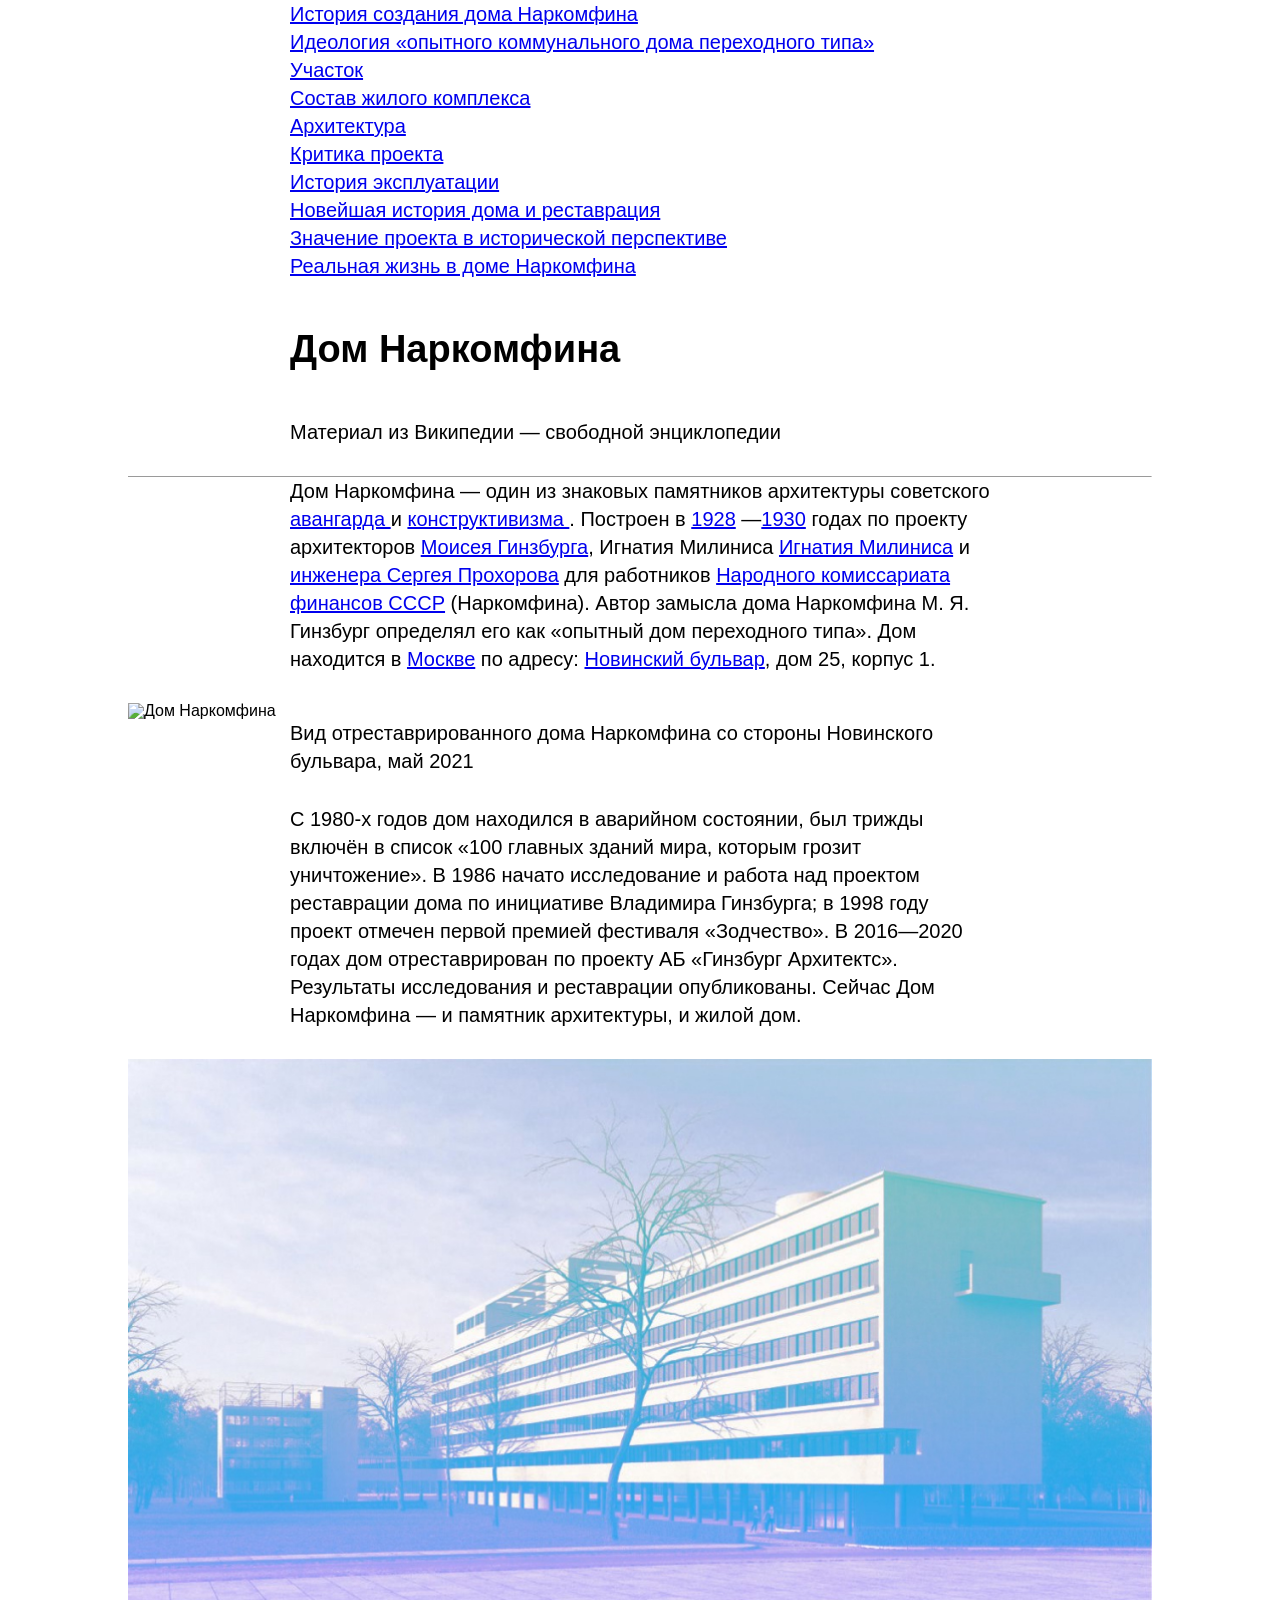
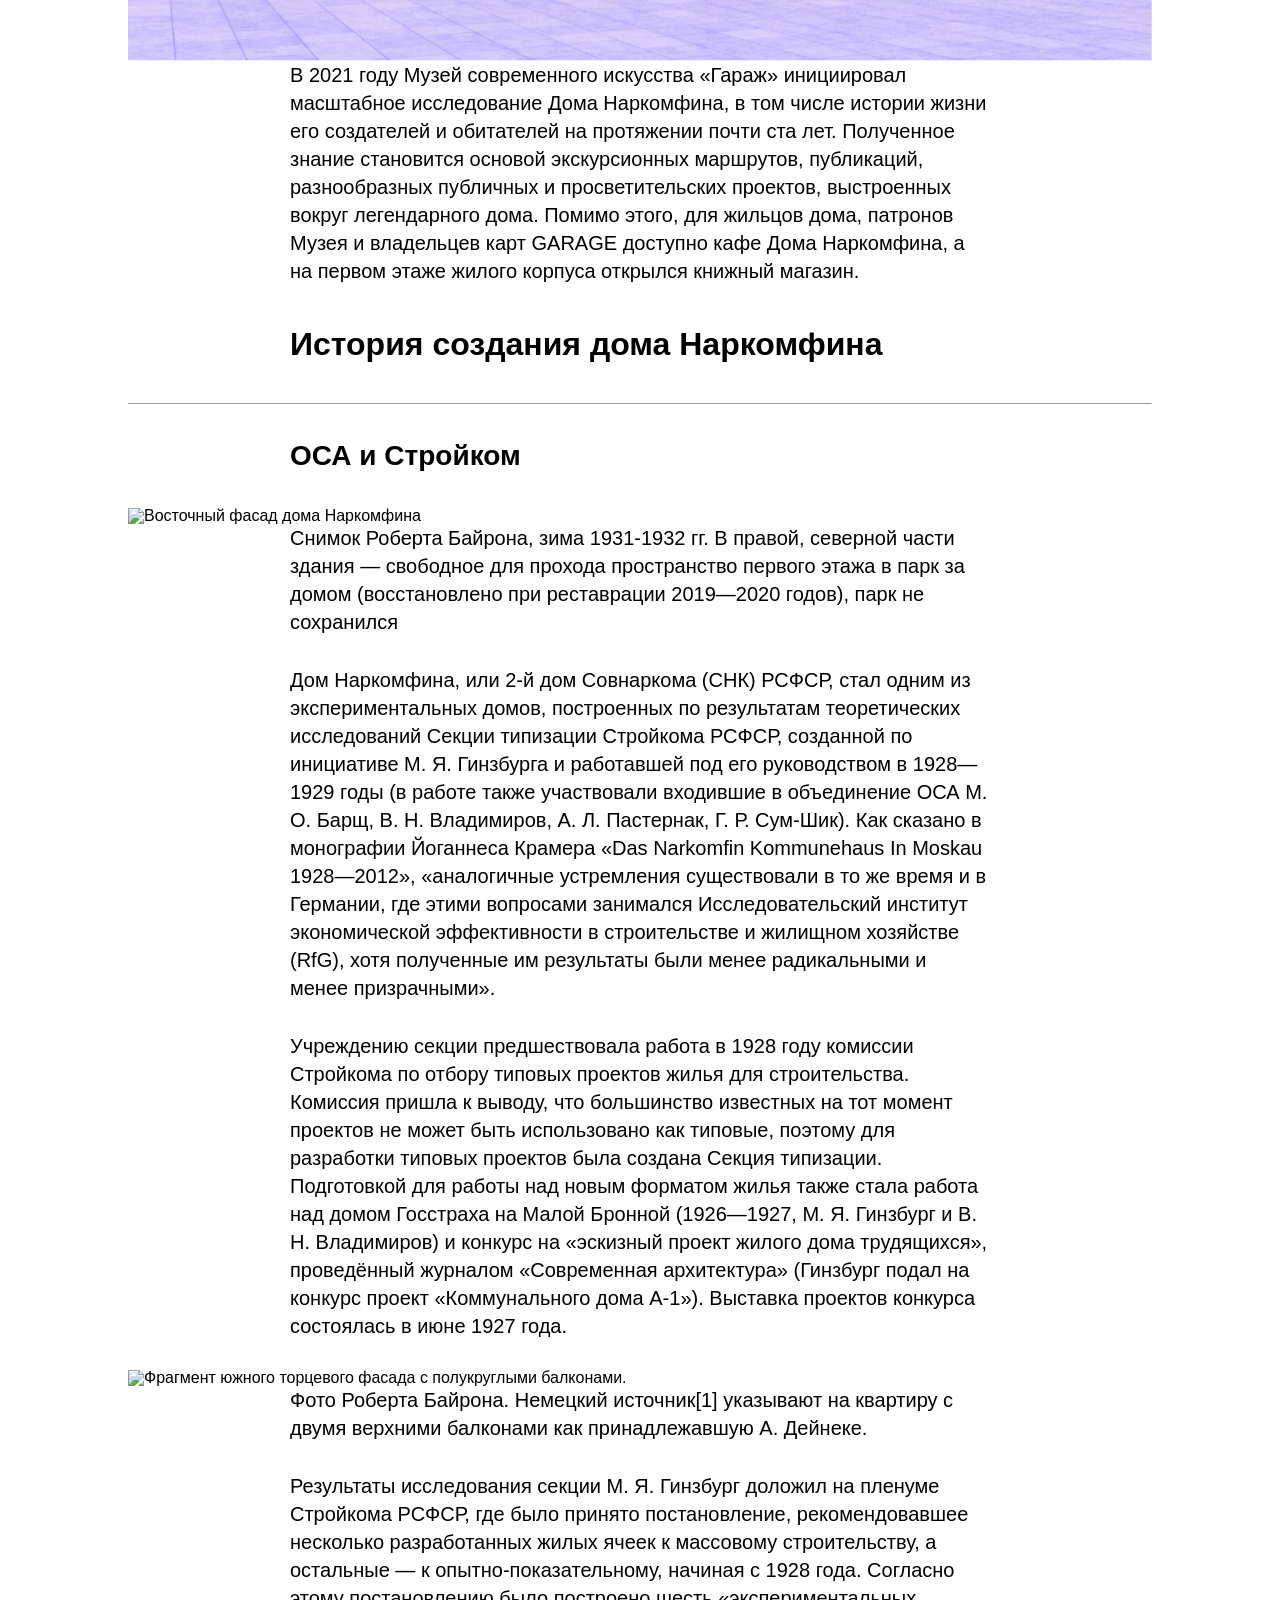
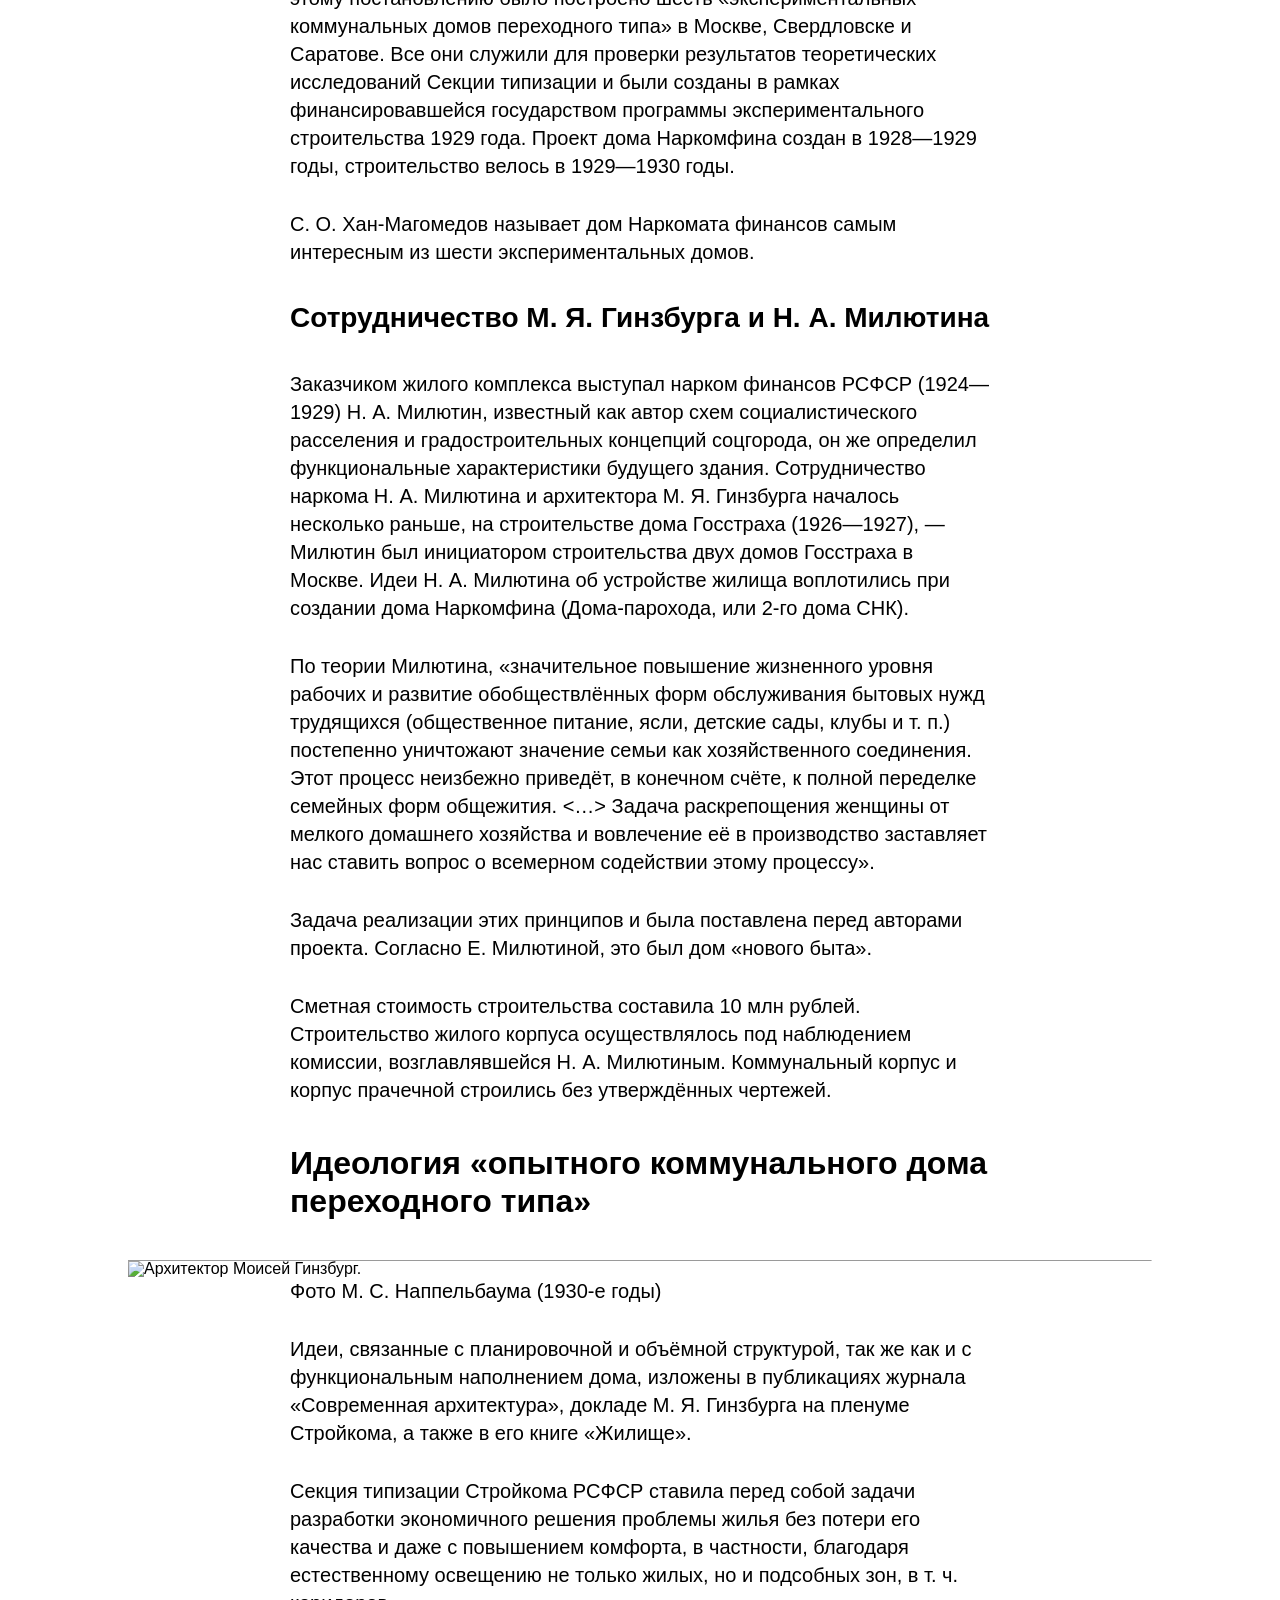
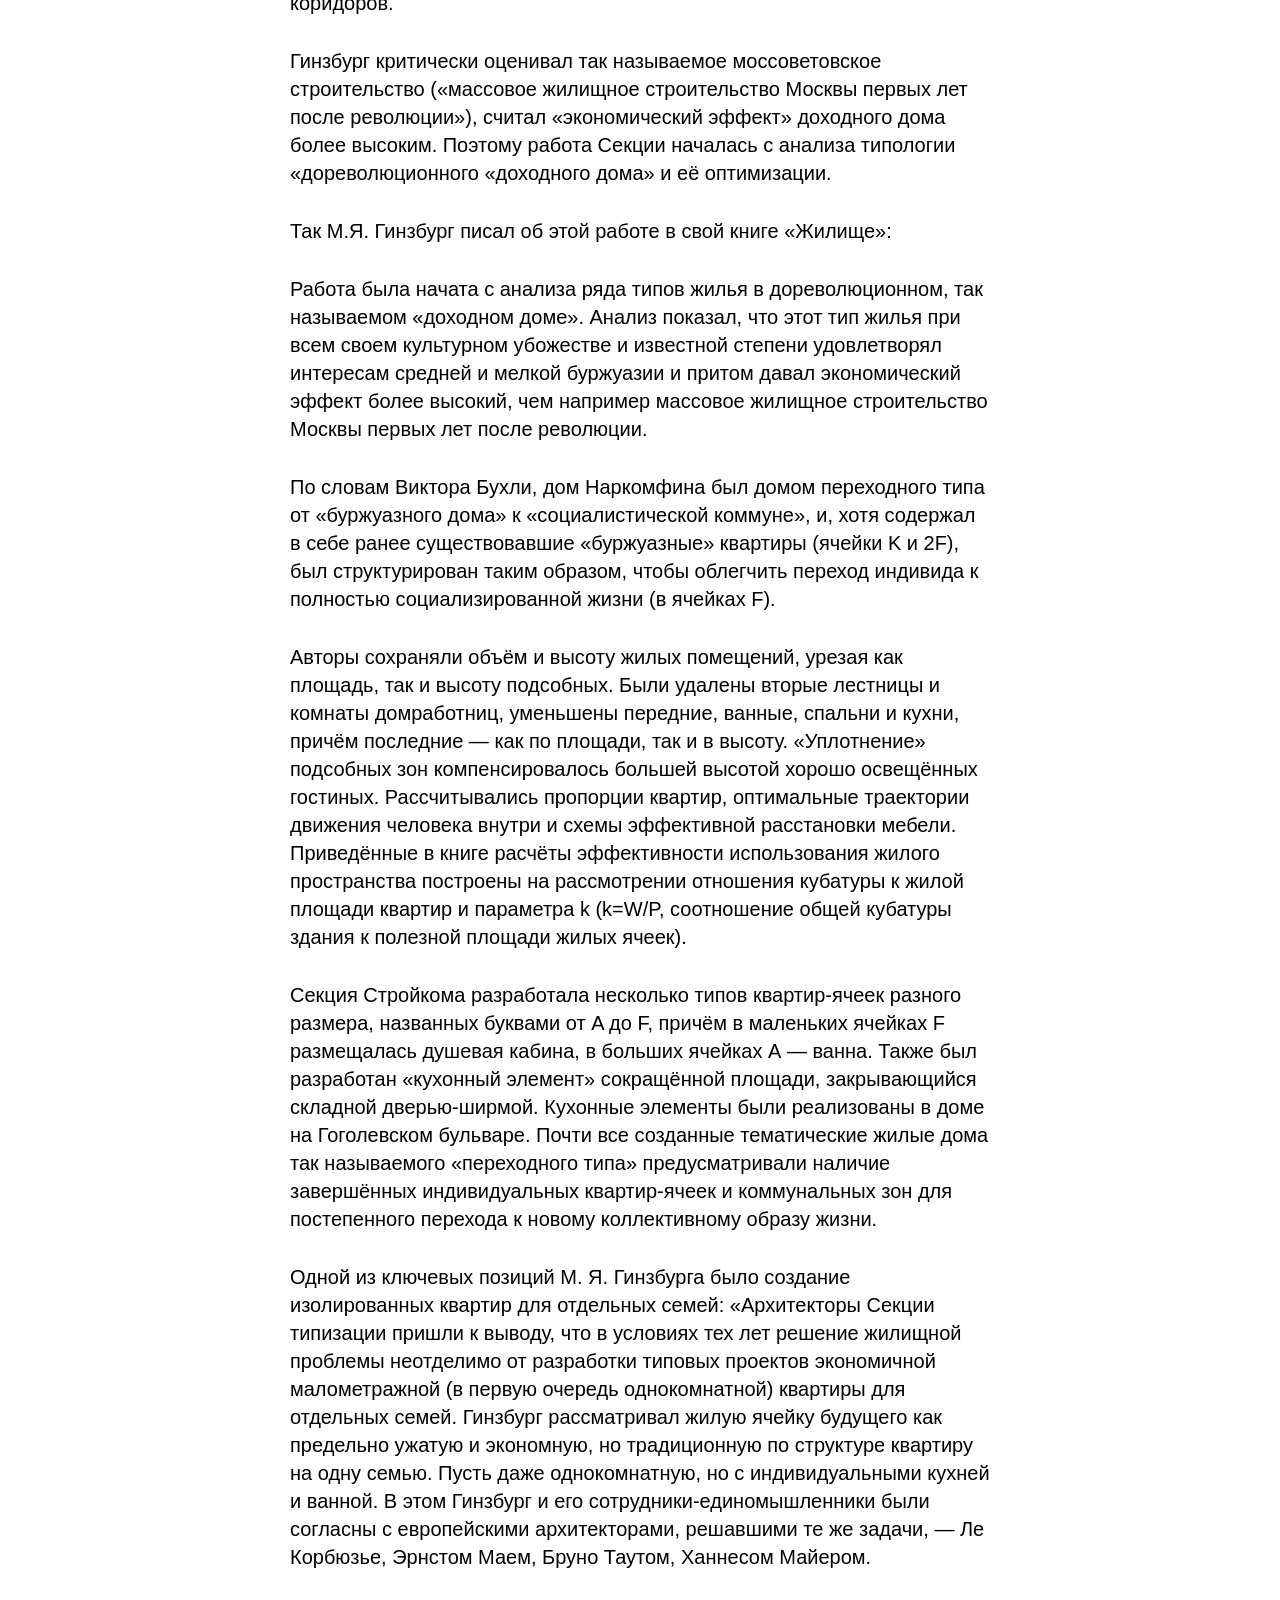
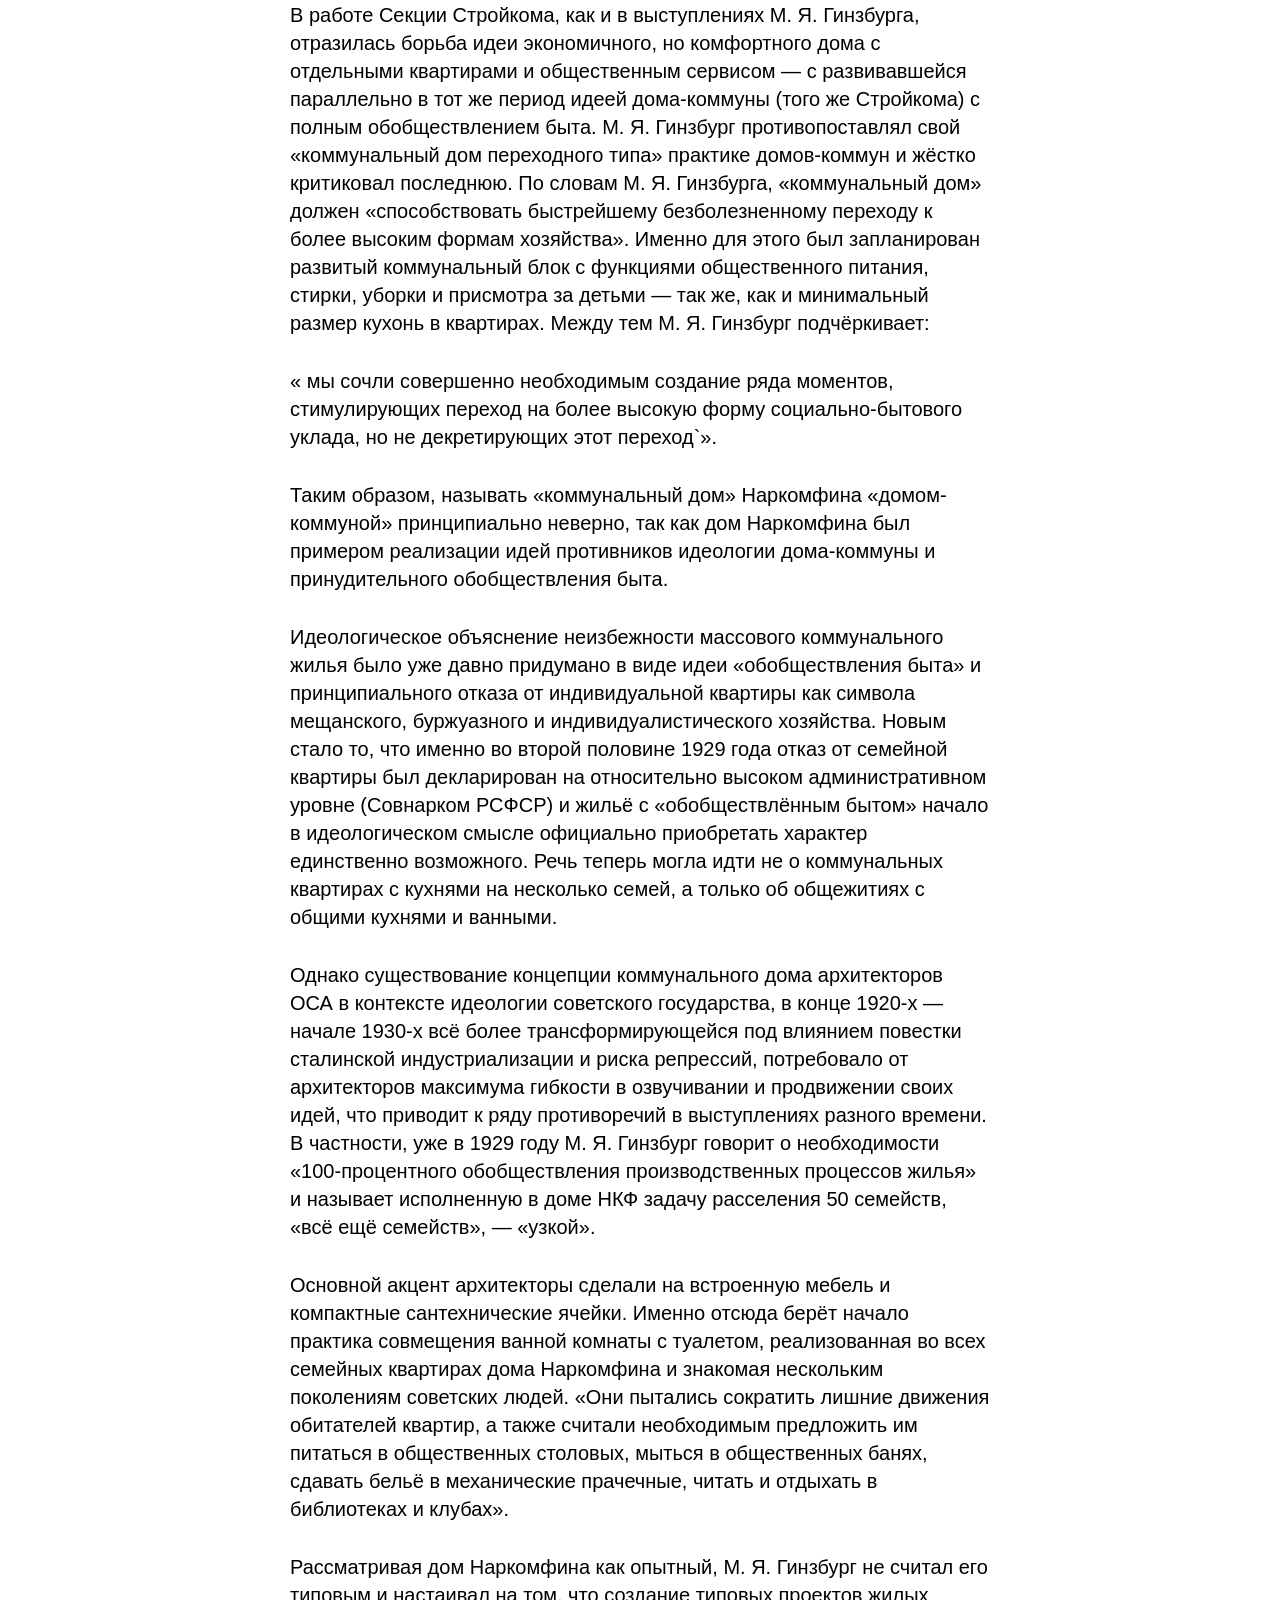
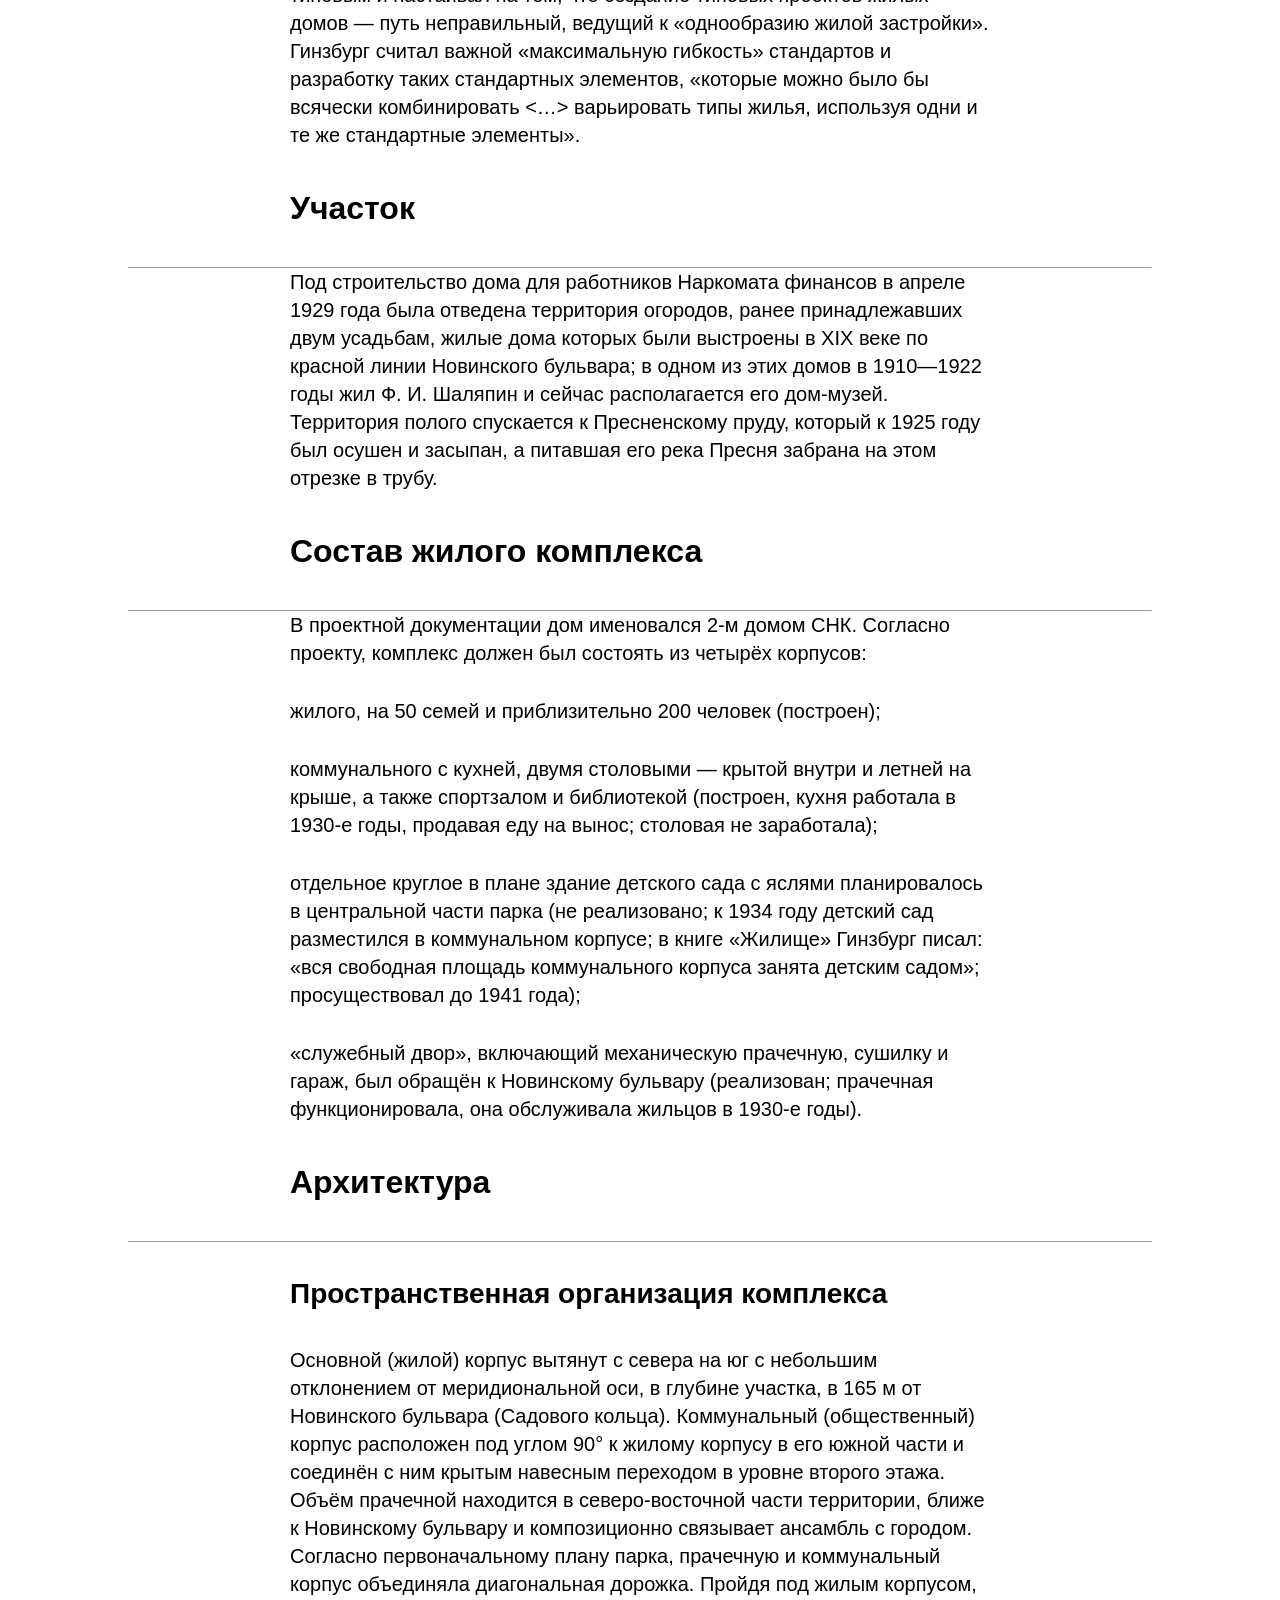
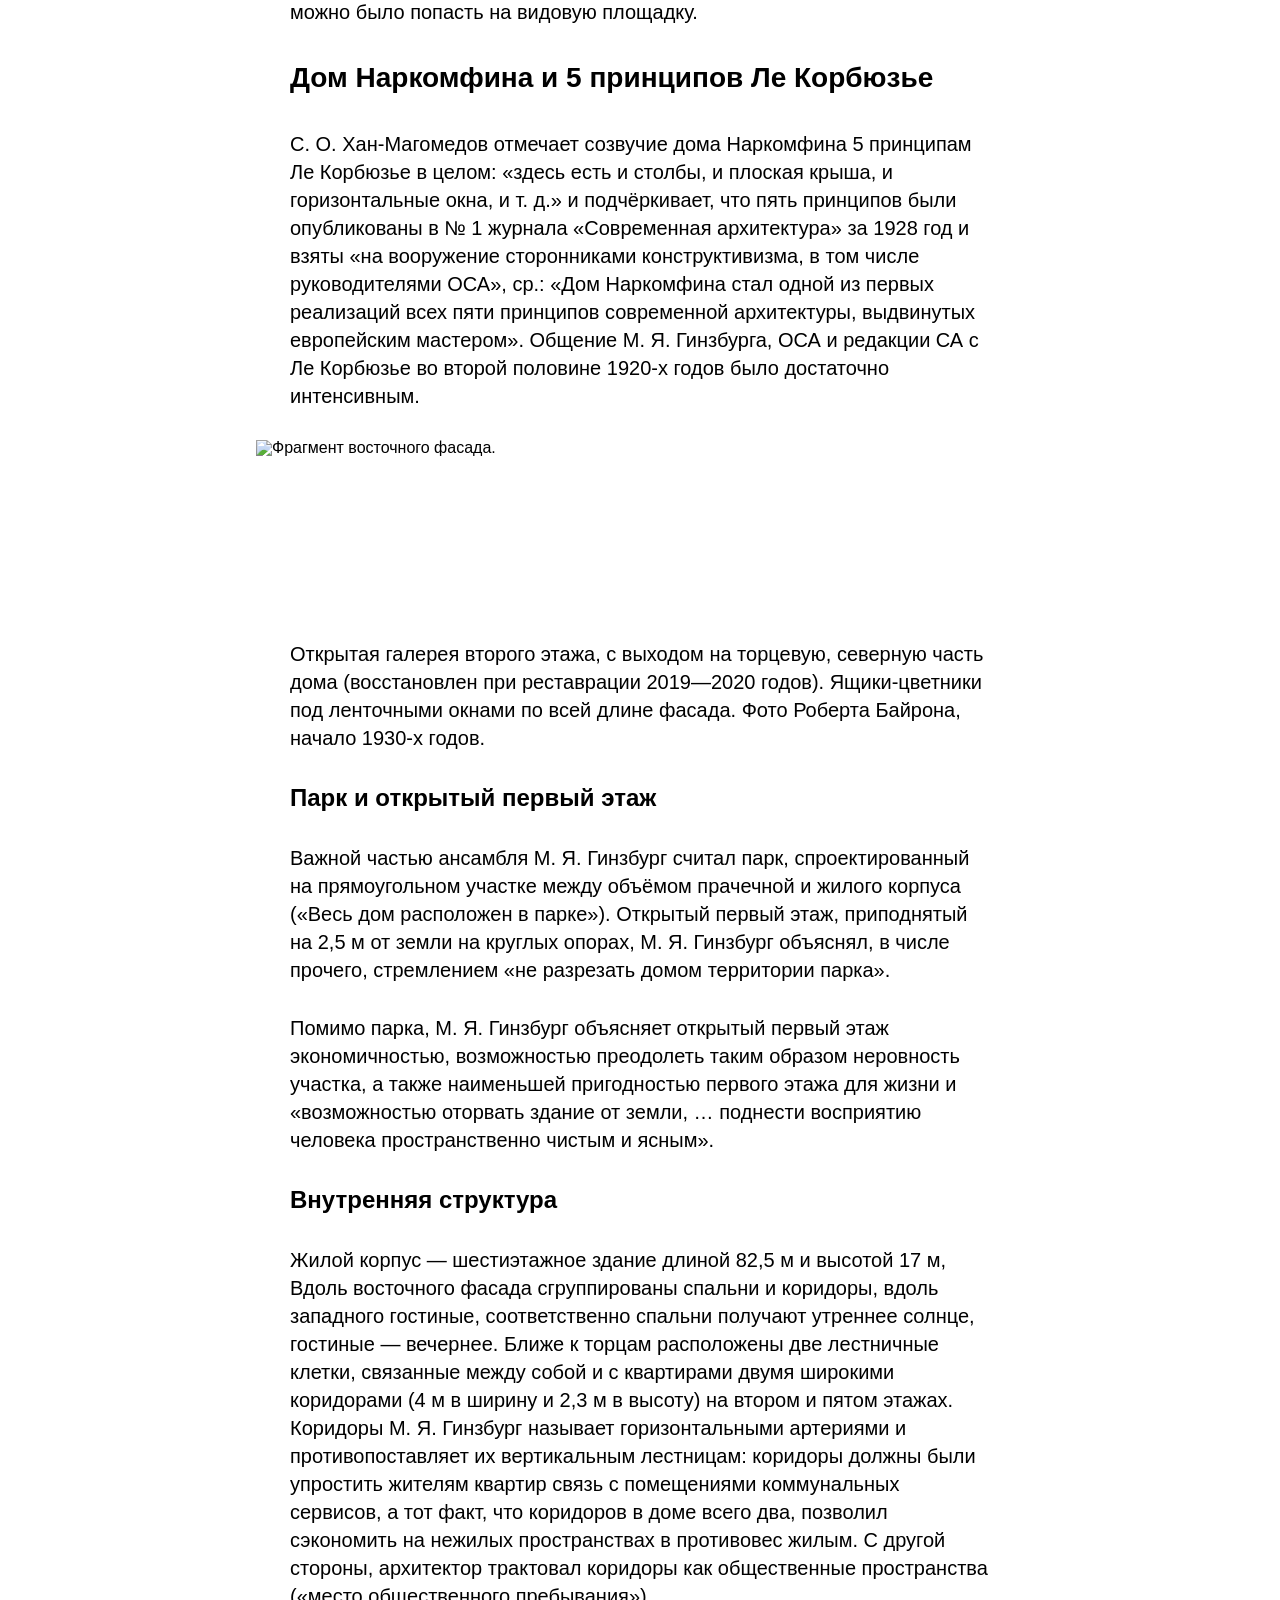
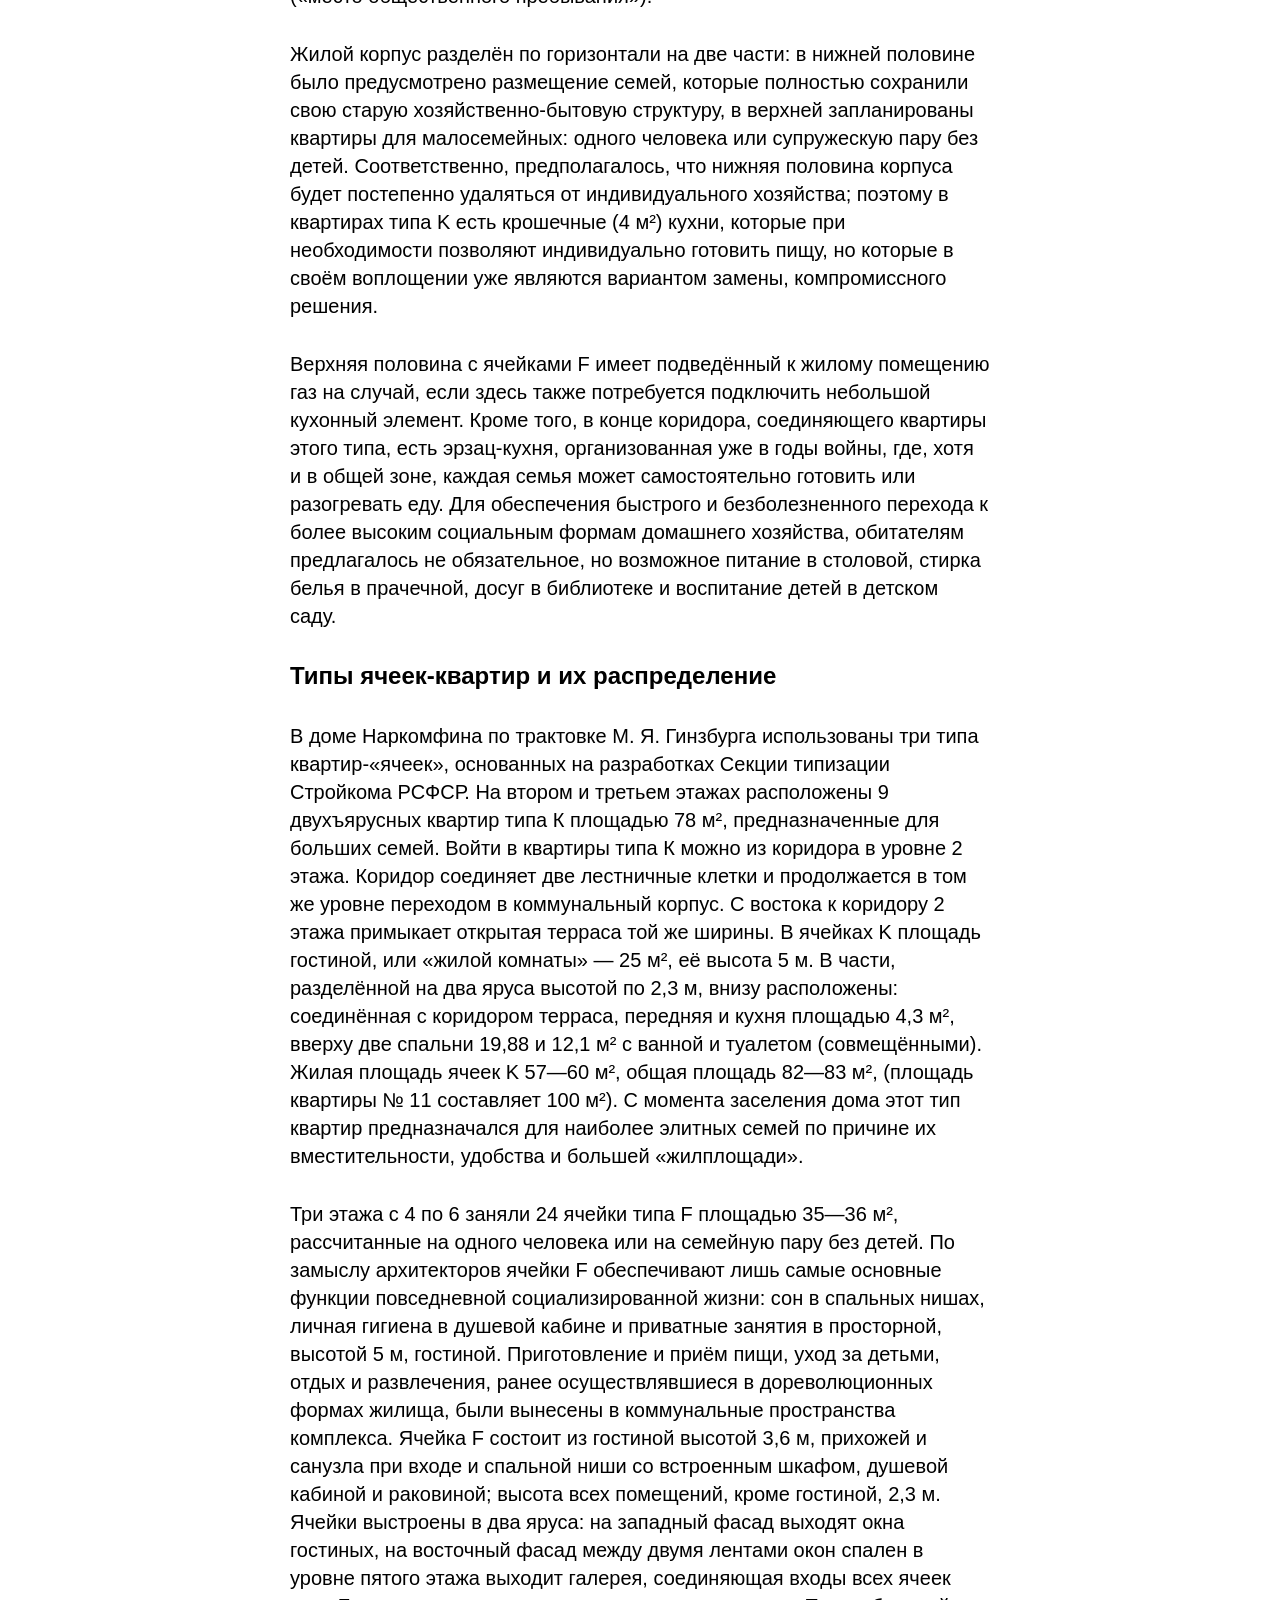
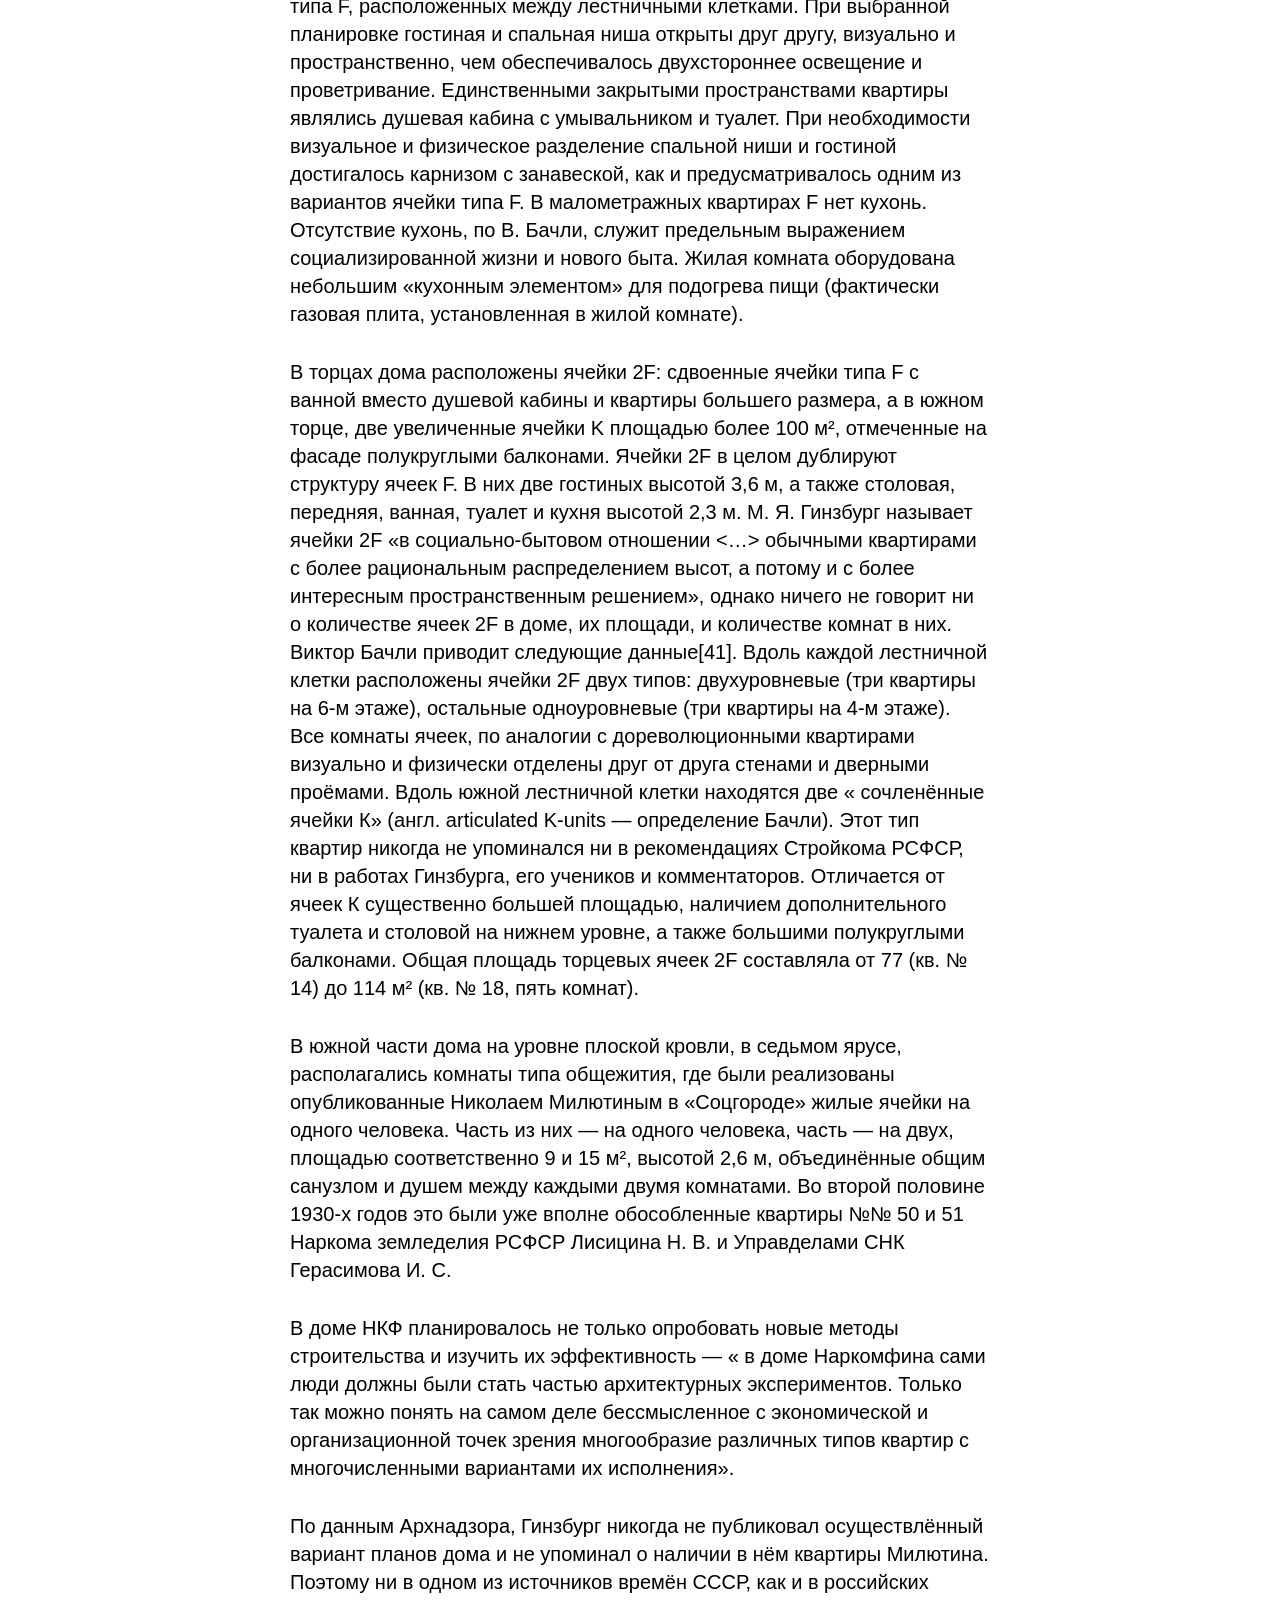
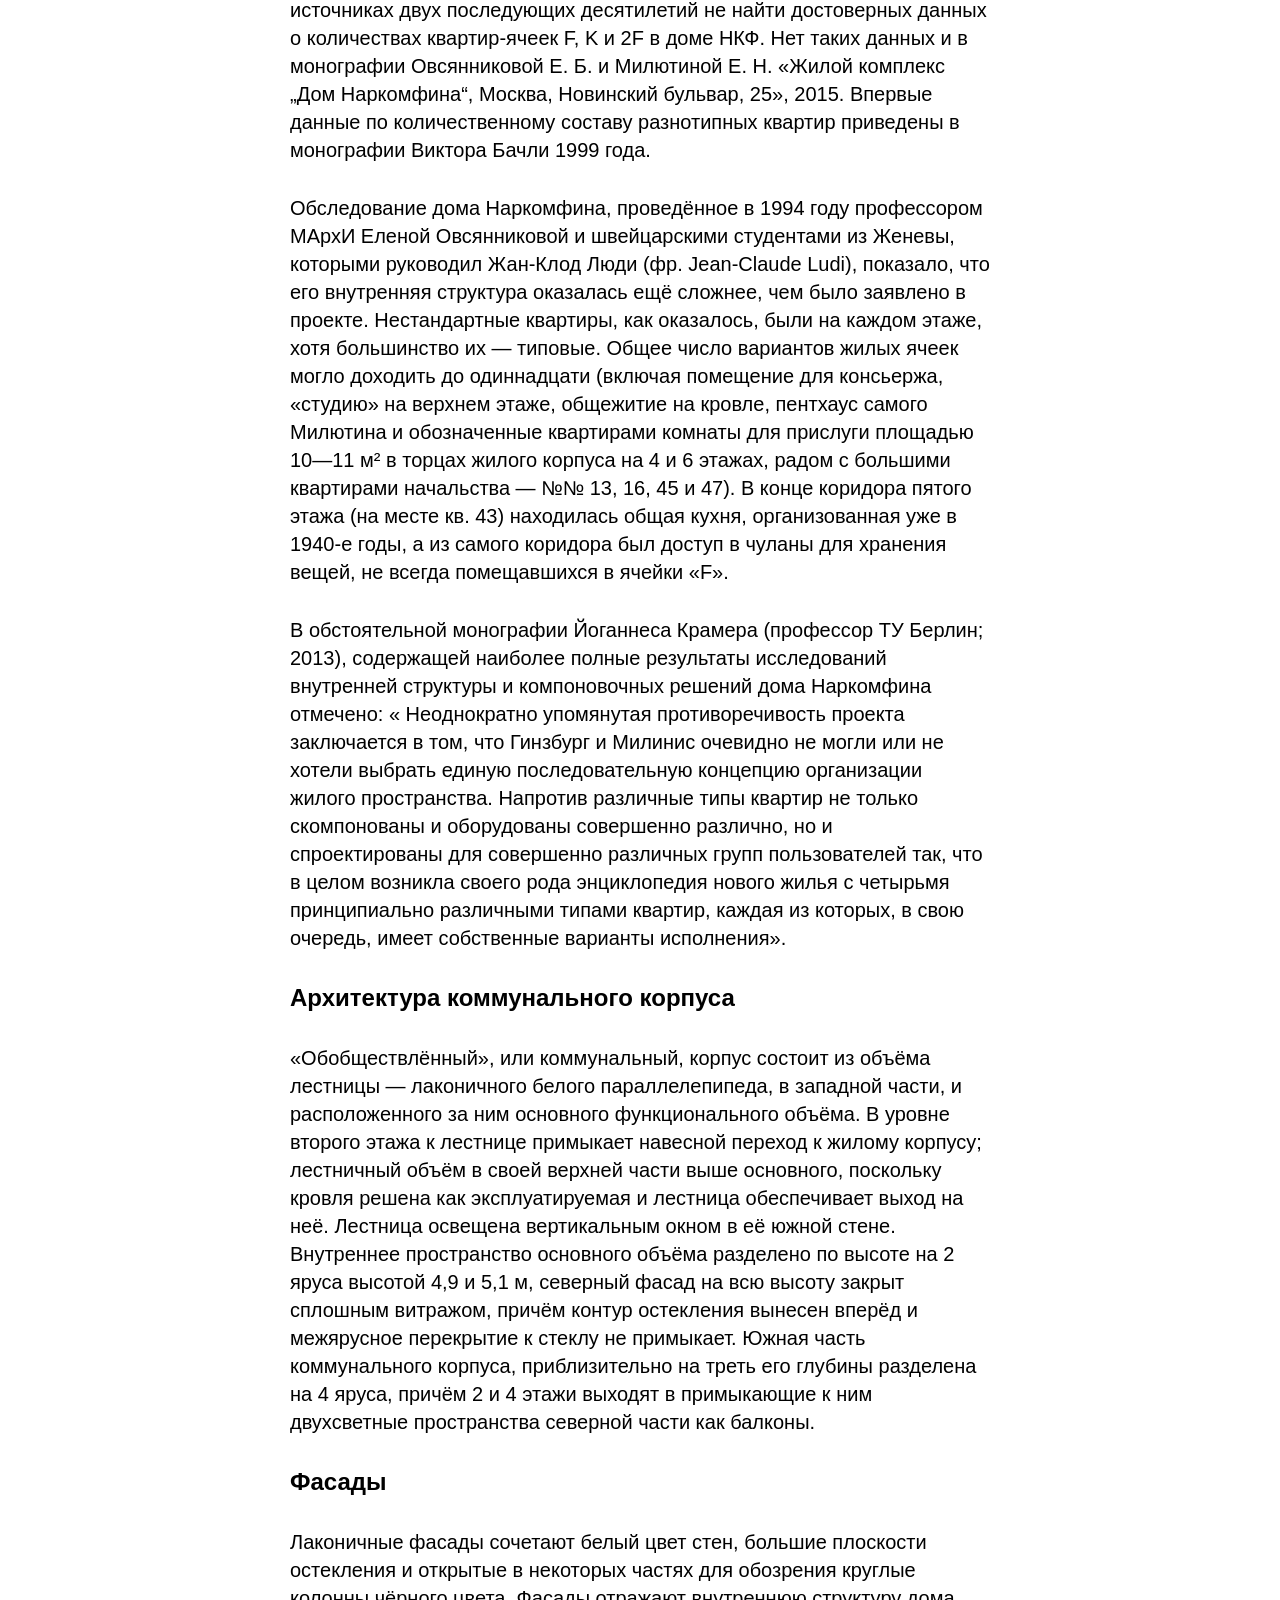
==== commit d04312a2: "начало работы" ====
--- a/index.html
+++ b/index.html
@@ -7,8 +7,24 @@
 </head>
 <body>
 
-<h1>Дом Наркомфина</h1>
-<p>Материал из Википедии — свободной энциклопедии</p>
+    <nav>
+        <ul>
+            <li><a href="#1">История создания дома Наркомфина </a></li>
+            <li><a href="#2">Идеология «опытного коммунального дома переходного типа»</a></li>
+            <li><a href="#3">Участок</a></li>
+            <li><a href="#4">Состав жилого комплекса</a></li>
+            <li><a href="#5">Архитектура</a></li>
+            <li><a href="#6">Критика проекта</a></li>
+            <li><a href="#7">История эксплуатации</a></li>
+            <li><a href="#8">Новейшая история дома и реставрация</a></li>
+            <li><a href="#9">Значение проекта в исторической перспективе</a></li>
+            <li><a href="#10">Реальная жизнь в доме Наркомфина</a></li>
+        </ul>
+    </nav>
+
+
+    <h1>Дом Наркомфина</h1>
+    <p>Материал из Википедии — свободной энциклопедии</p>
 
 <hr>
 
@@ -37,13 +53,15 @@
 «Гинзбург Архитектс». Результаты исследования и реставрации опубликованы. Сейчас Дом Наркомфина — и памятник
 архитектуры, и жилой дом. </p>
 
+<img src="images/narkomfin.jpg" alt="Дом Наркомфина">
+
 <p> В 2021 году Музей современного искусства «Гараж» инициировал масштабное исследование Дома Наркомфина, в том числе
 истории жизни его создателей и обитателей на протяжении почти ста лет. Полученное знание становится основой
 экскурсионных маршрутов, публикаций, разнообразных публичных и просветительских проектов, выстроенных вокруг
 легендарного дома. Помимо этого, для жильцов дома, патронов Музея и владельцев карт GARAGE доступно кафе Дома
 Наркомфина, а на первом этаже жилого корпуса открылся книжный магазин.</p>
 
-<h2>История создания дома Наркомфина</h2>
+<h2 id="1">История создания дома Наркомфина</h2>
 <hr>
 <h3> <b> ОСА и Стройком </b></h3>
 
@@ -102,7 +120,7 @@
     комиссии, возглавлявшейся Н. А. Милютиным. Коммунальный корпус и корпус прачечной строились без утверждённых
     чертежей.</p>
 
-    <h2> Идеология «опытного коммунального дома переходного типа» </h2>
+    <h2 id="2"> Идеология «опытного коммунального дома переходного типа» </h2>
         <hr>
 <img src="https://upload.wikimedia.org/wikipedia/commons/7/70/Moisei_Ginzburg.jpg?utm_source=ru.wikipedia.org&utm_campaign=parser&utm_content=thumbnail_unscaled" alt="Архитектор Моисей Гинзбург." width="300"; side="right">
 <p> <small> Фото М. С. Наппельбаума (1930-е годы) </small></p>
@@ -189,7 +207,7 @@
 гибкость» стандартов и разработку таких стандартных элементов, «которые можно было бы всячески комбинировать <…> варьировать типы жилья, используя одни и те же стандартные элементы». </p>
 
 
-<h2> Участок </h2>
+<h2 id="3"> Участок </h2>
 <hr>
 
 <p> Под строительство дома для работников Наркомата финансов в апреле 1929 года была отведена территория огородов, ранее
@@ -199,7 +217,7 @@
 трубу. </p>
 
 
-<h2> Состав жилого комплекса </h2>
+<h2 id="4"> Состав жилого комплекса </h2>
 <hr>
 
 <p> В проектной документации дом именовался 2-м домом СНК. Согласно проекту, комплекс должен был состоять из четырёх
@@ -215,7 +233,7 @@
 прачечная функционировала, она обслуживала жильцов в 1930-е годы).</p>
 
 
-<h2> Архитектура </h2>
+<h2 id="5"> Архитектура </h2>
 <hr>
 
 <h3> <b> Пространственная организация комплекса </b></h3>
@@ -525,7 +543,7 @@
 быть чрезвычайно осторожным в выборе цвета, а яркий цвет уместен на потолке, куда мы смотрим не так часто: поэтому
 основной, более яркий тон в окраске квартир дома Наркомфина применялся именно на потолках. </p>
 
-<h2> Критика проекта</h2>
+<h2 id="6"> Критика проекта</h2>
 <hr>
 
 <p> Дому Наркомфина посвящено большое количество публикаций, как в советских, так и в зарубежных источниках. В западных
@@ -596,7 +614,7 @@
 заметить, что исходя из текста книги «Жилище» 1934 года, М.Я. Гинзбург быта не отрицал, но стремился наладить его в
 комфортном современном ключе, обеспечив жителей дома сервисом, необходимым для работы и досуга.</p>
 
-<h2> История эксплуатации</h2>
+<h2 id="7"> История эксплуатации</h2>
 <hr> 
 
 <h3> <b> Развитие городского окружения</b></h3>
@@ -714,7 +732,7 @@
 появляются такие замечательные торговые центры, не то, что этот мусор», — сказал Лужков, указывая в направлении
 Наркомфина. </p>
 
-<h2> Новейшая история дома и реставрация</h2>
+<h2 id="8"> Новейшая история дома и реставрация</h2>
 <hr>
 <h3> <b> Нереализованные проекты реставрации / 1980-е — 2014</b></h3>
 <h4>Первый проект / конец 1980-х годов </body>h4>
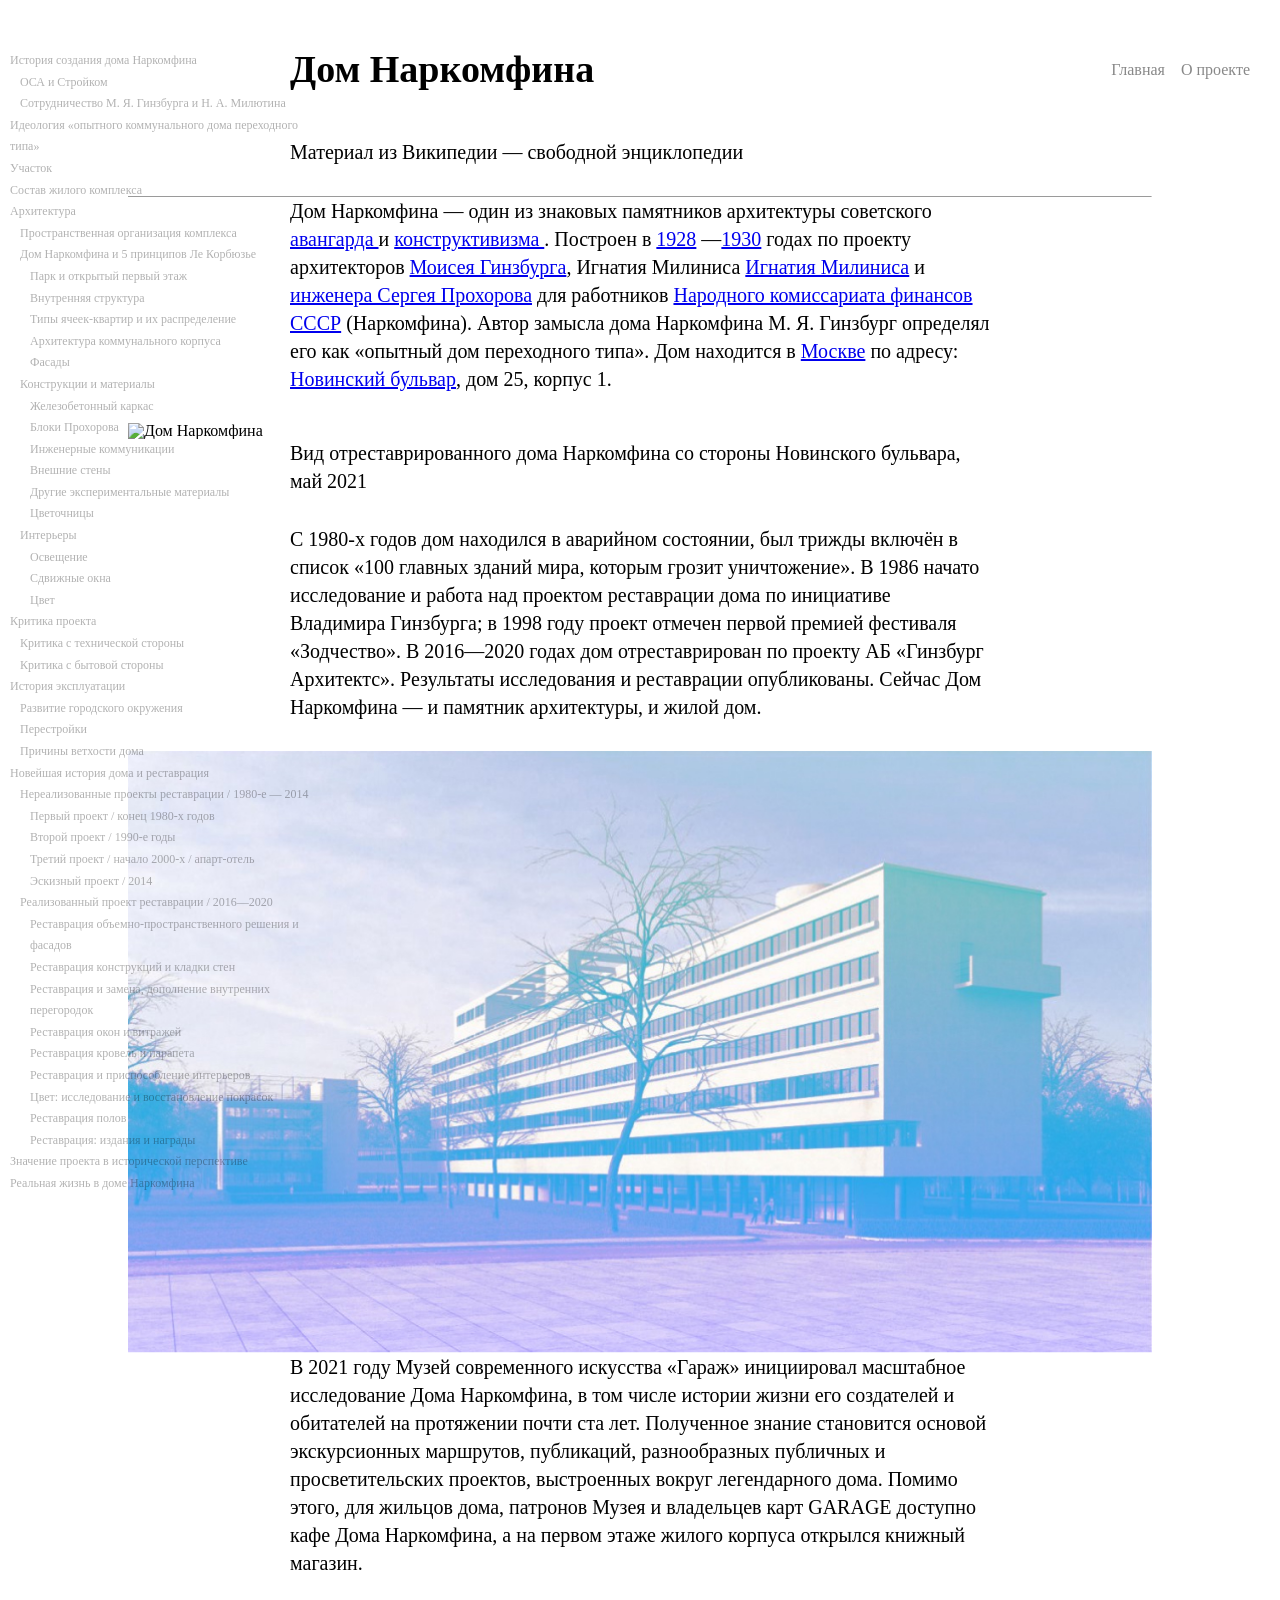
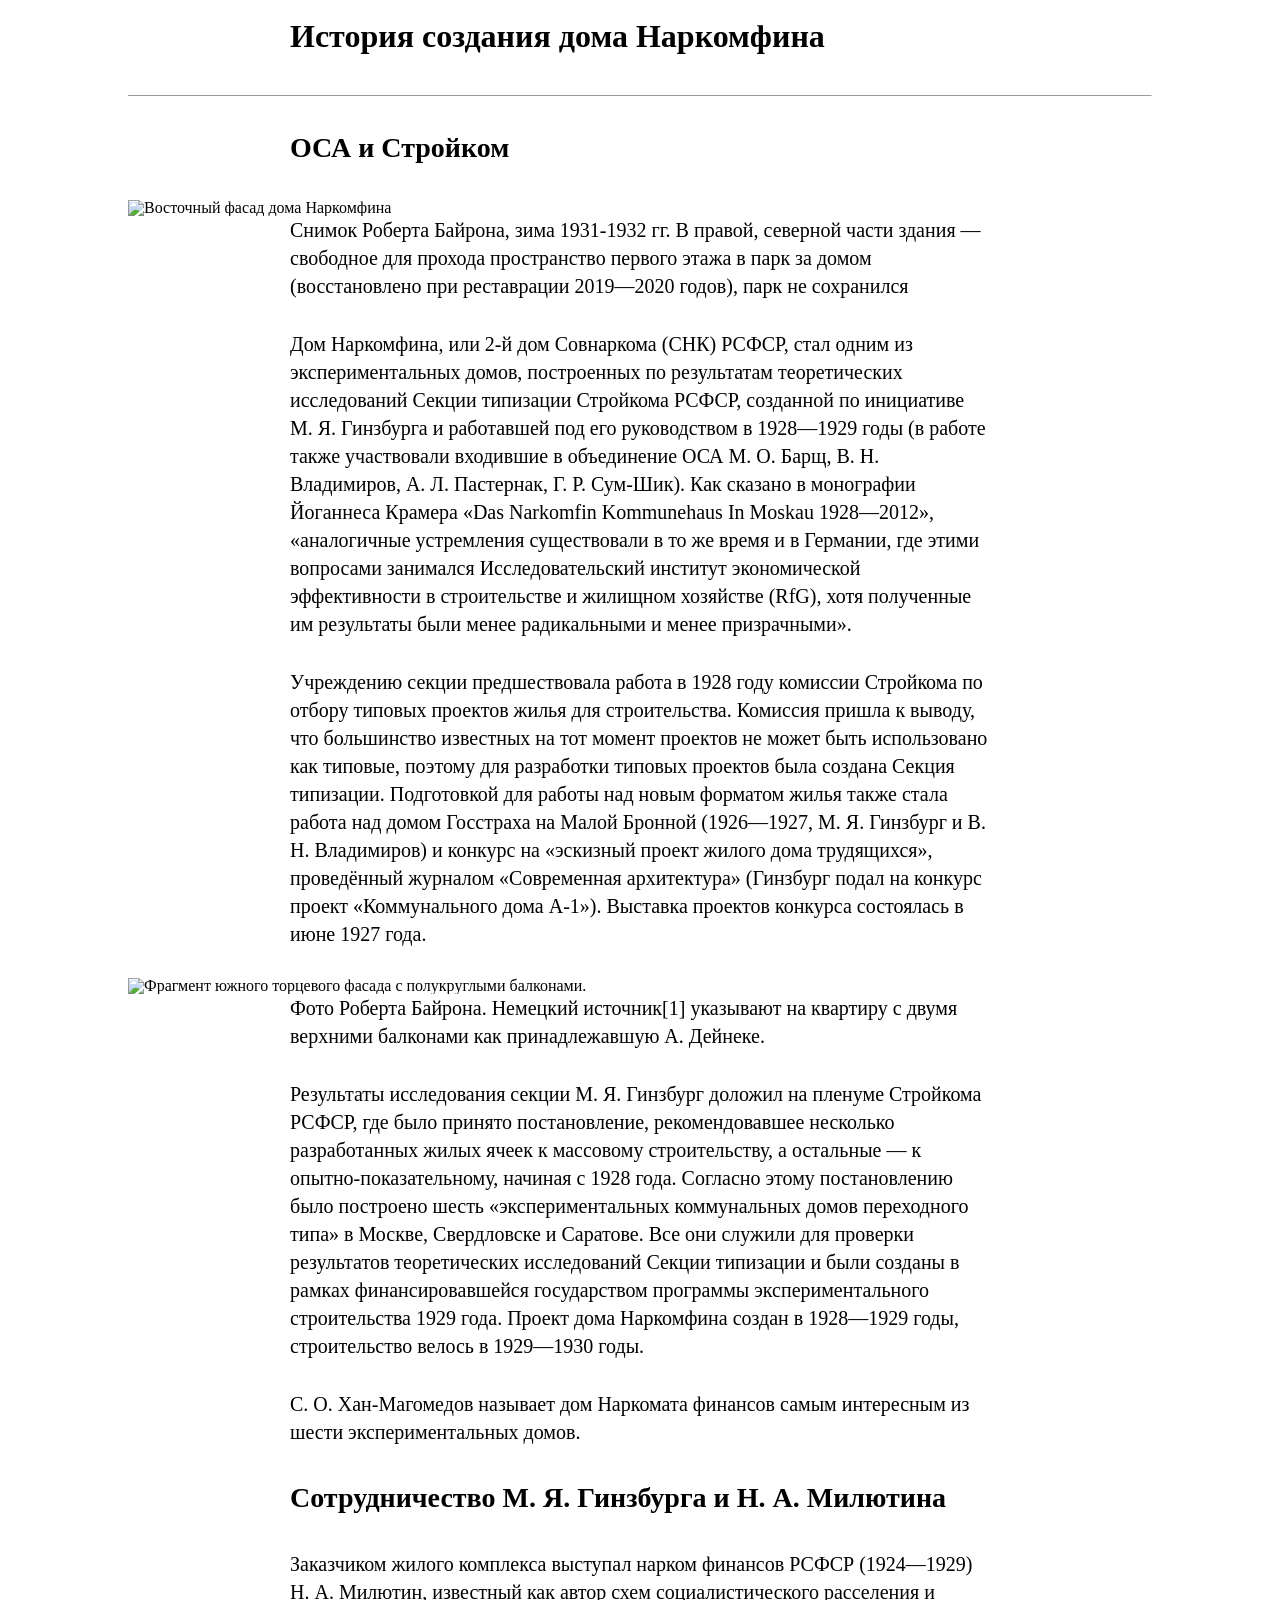
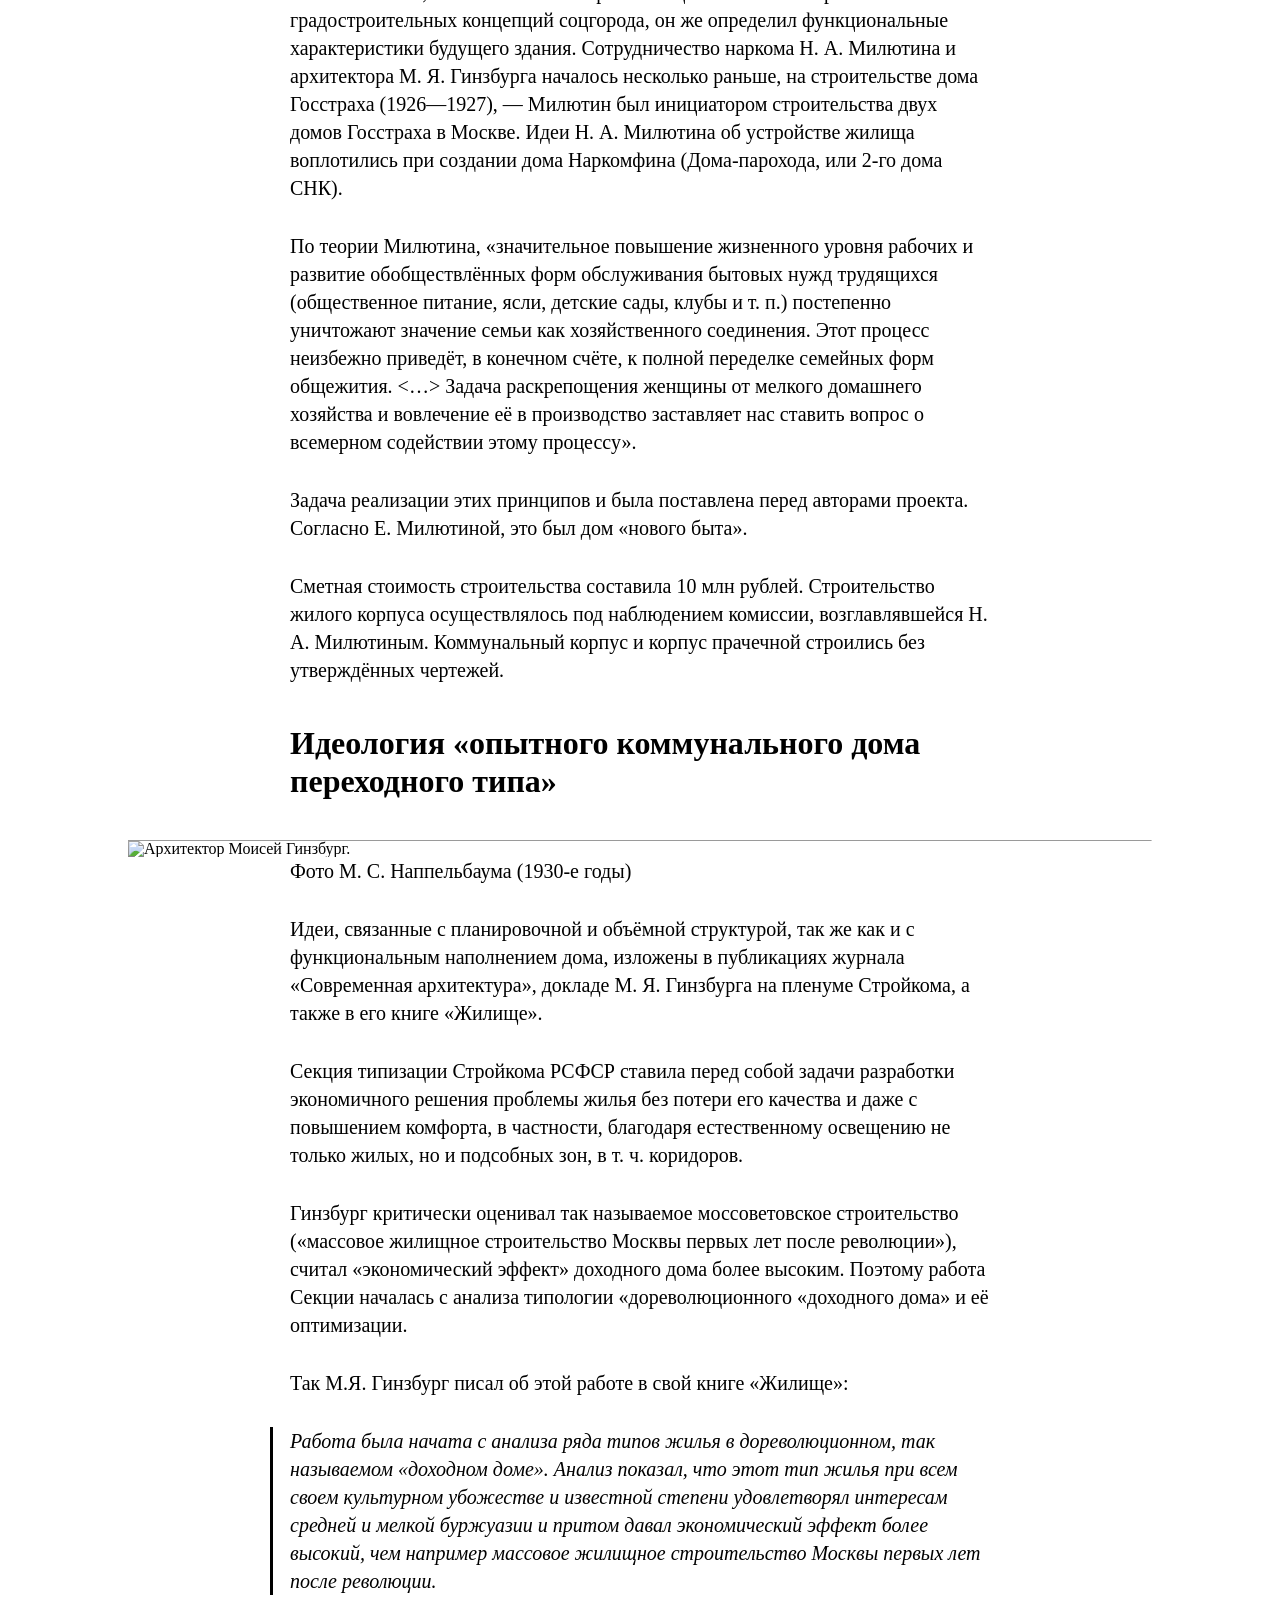
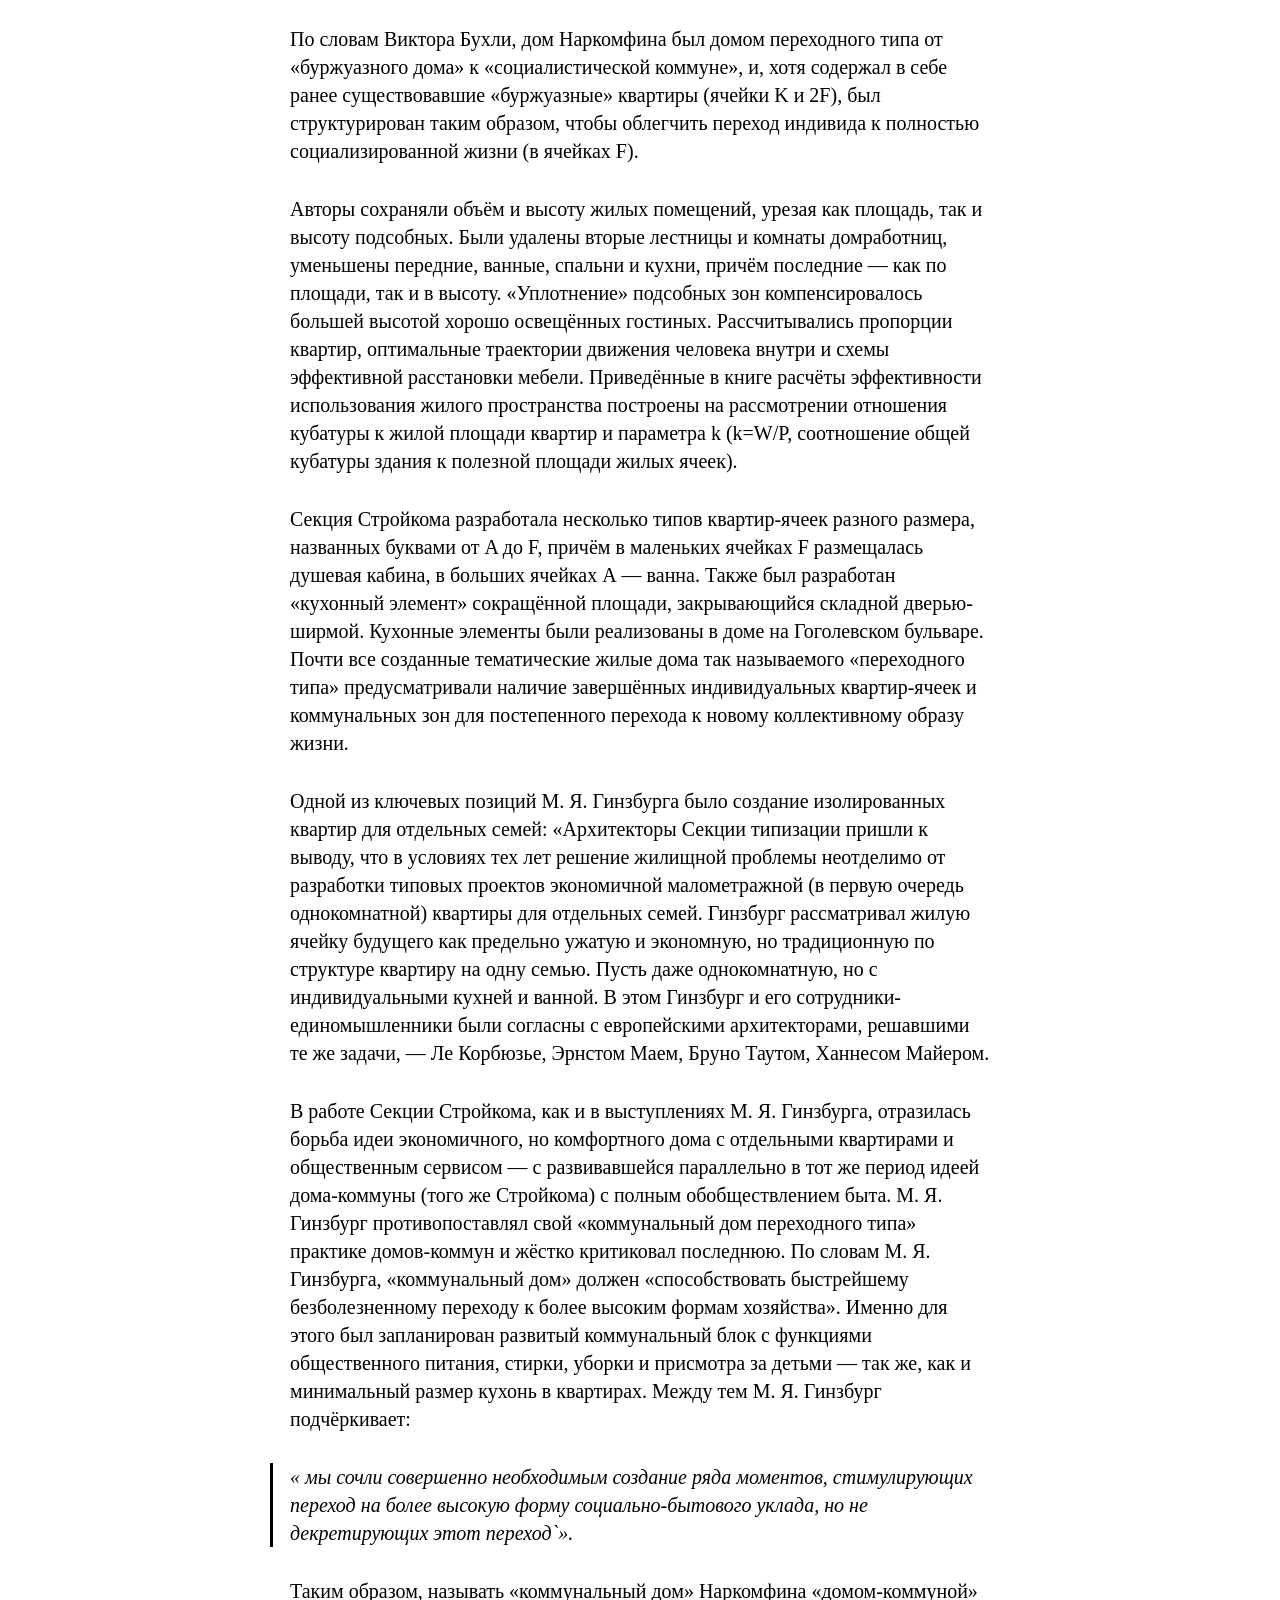
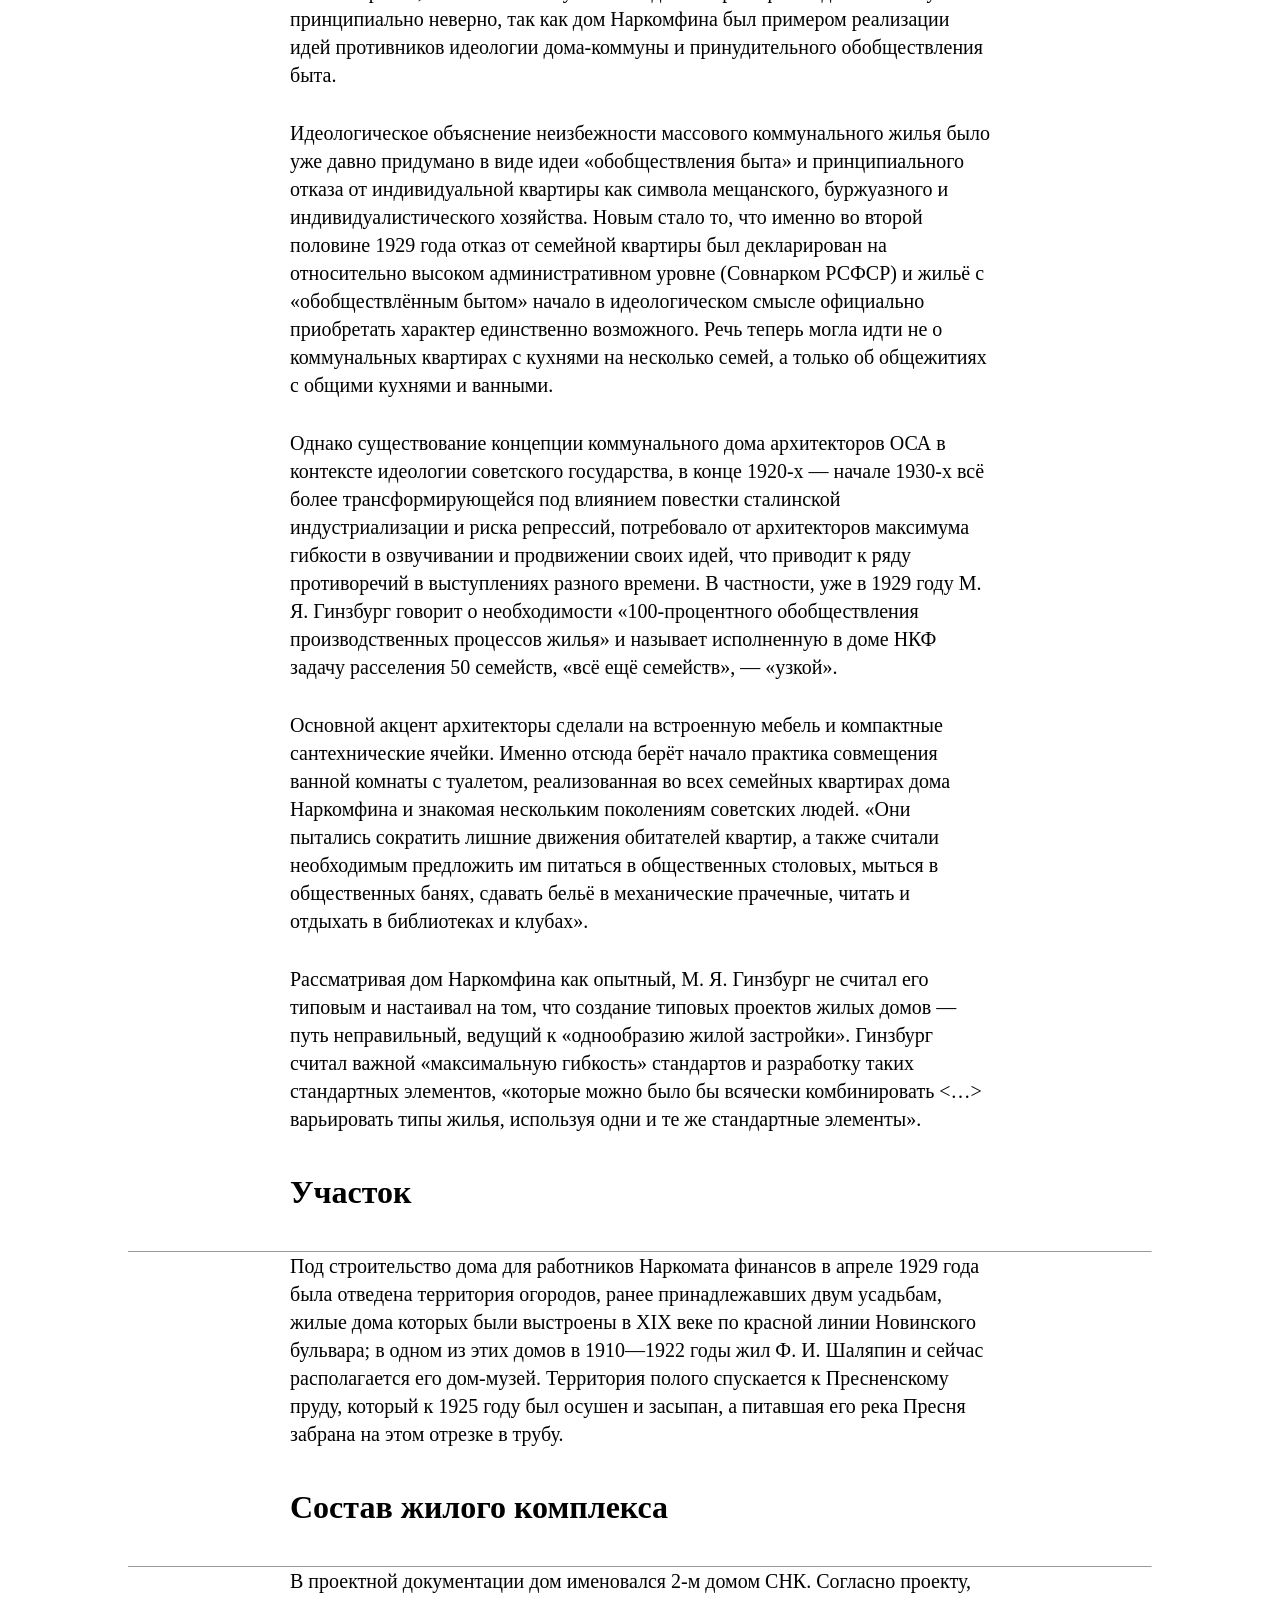
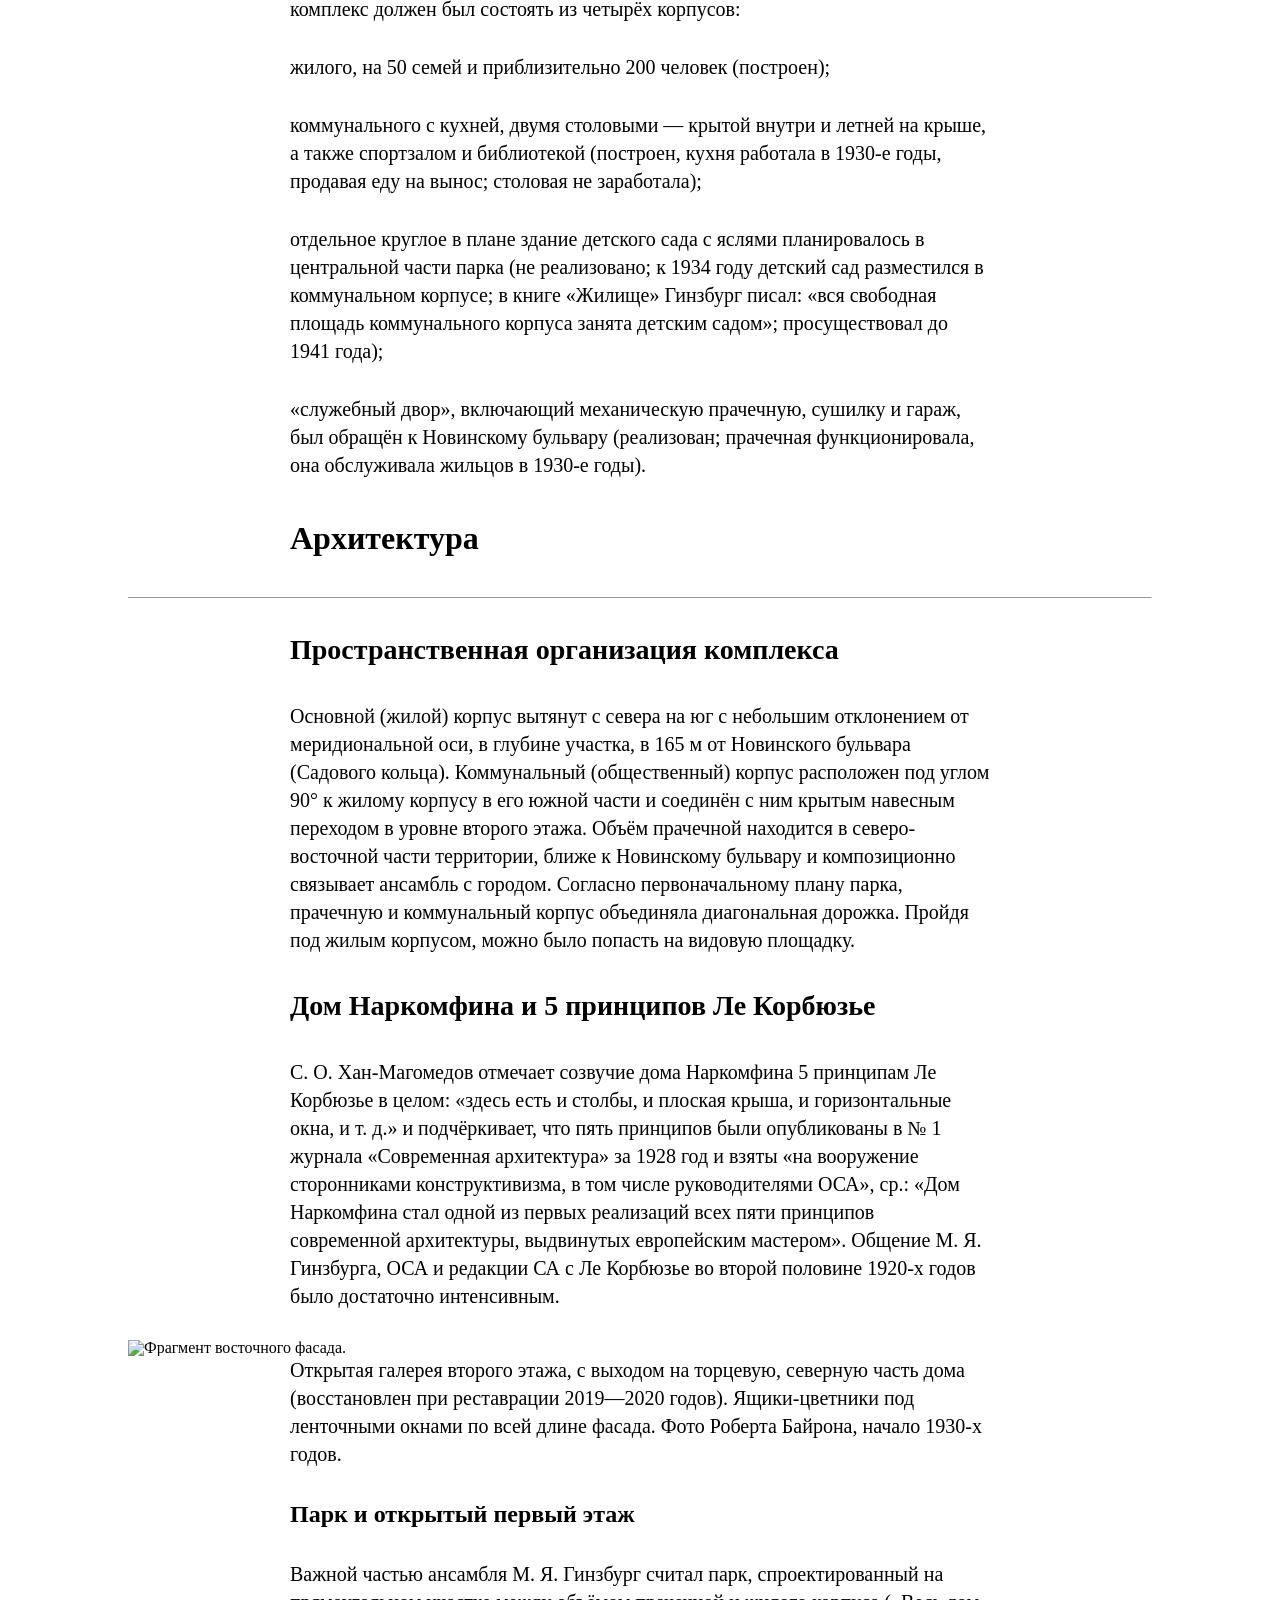
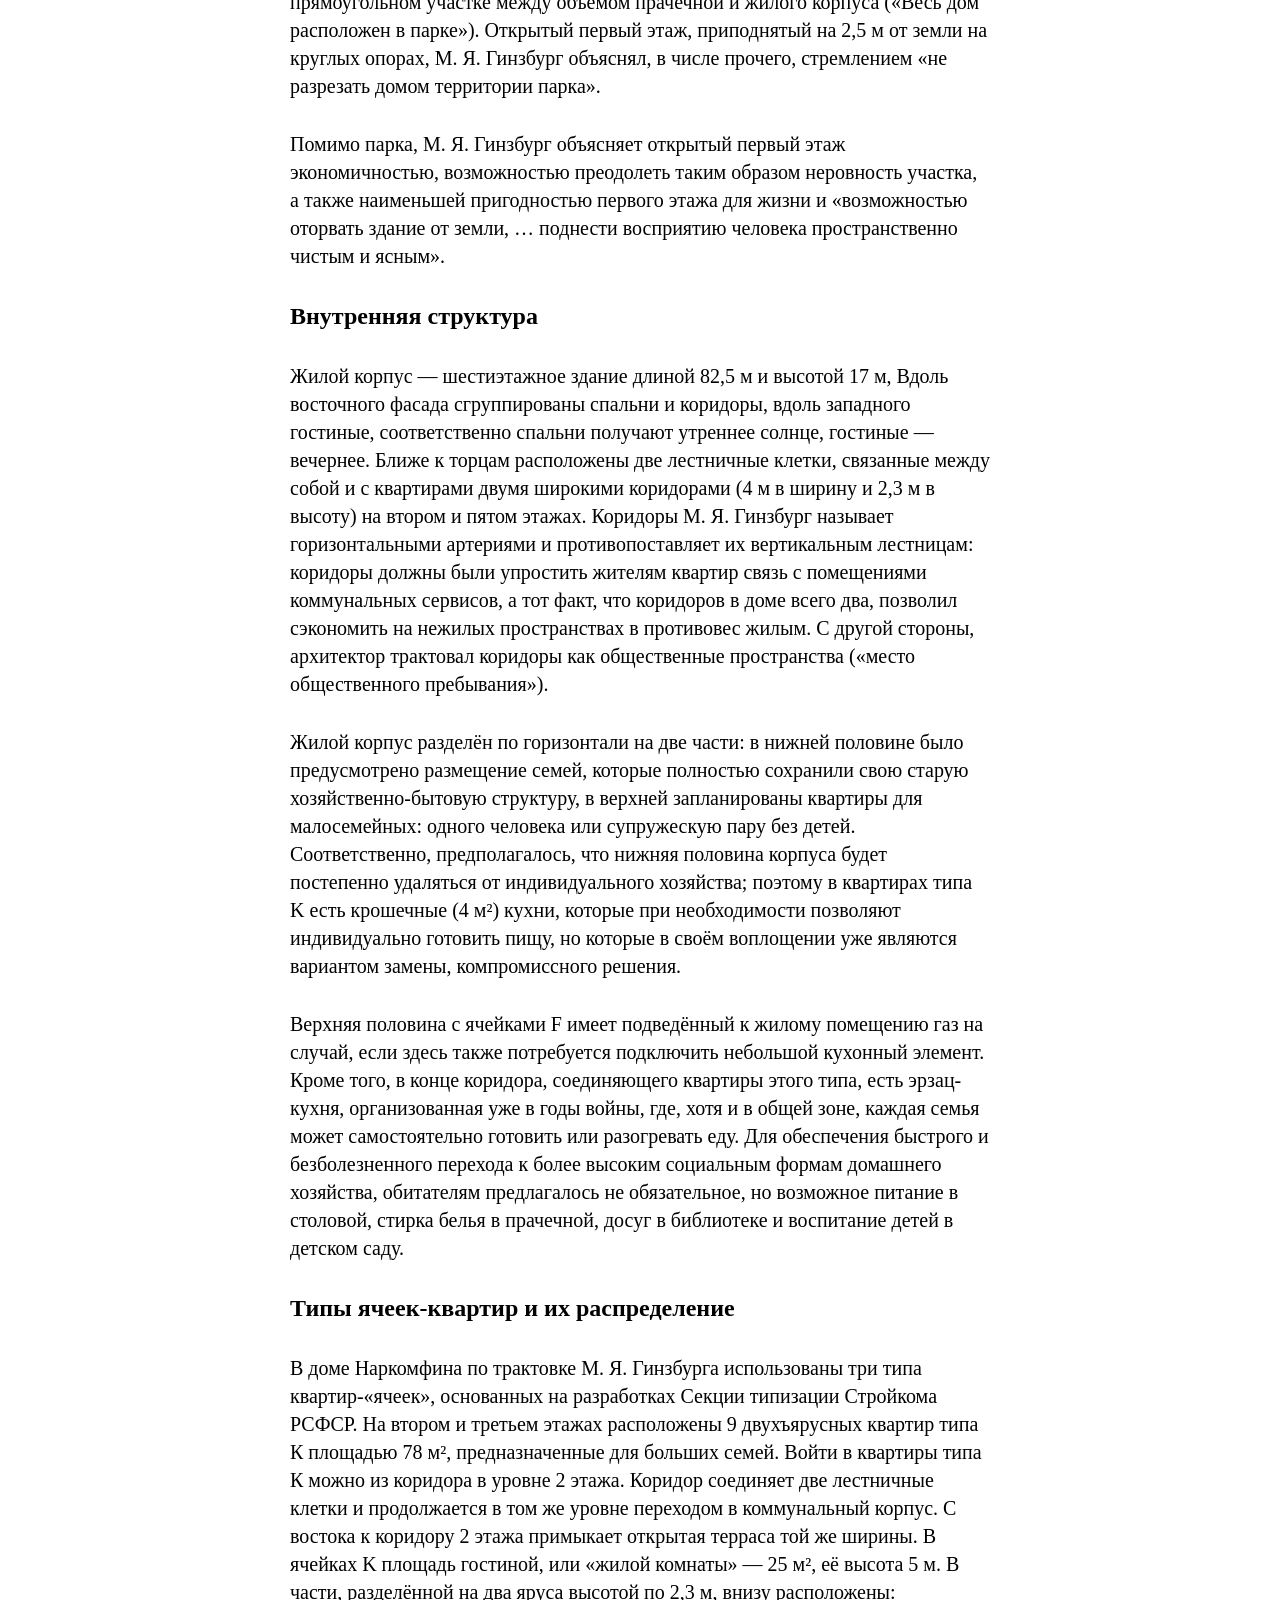
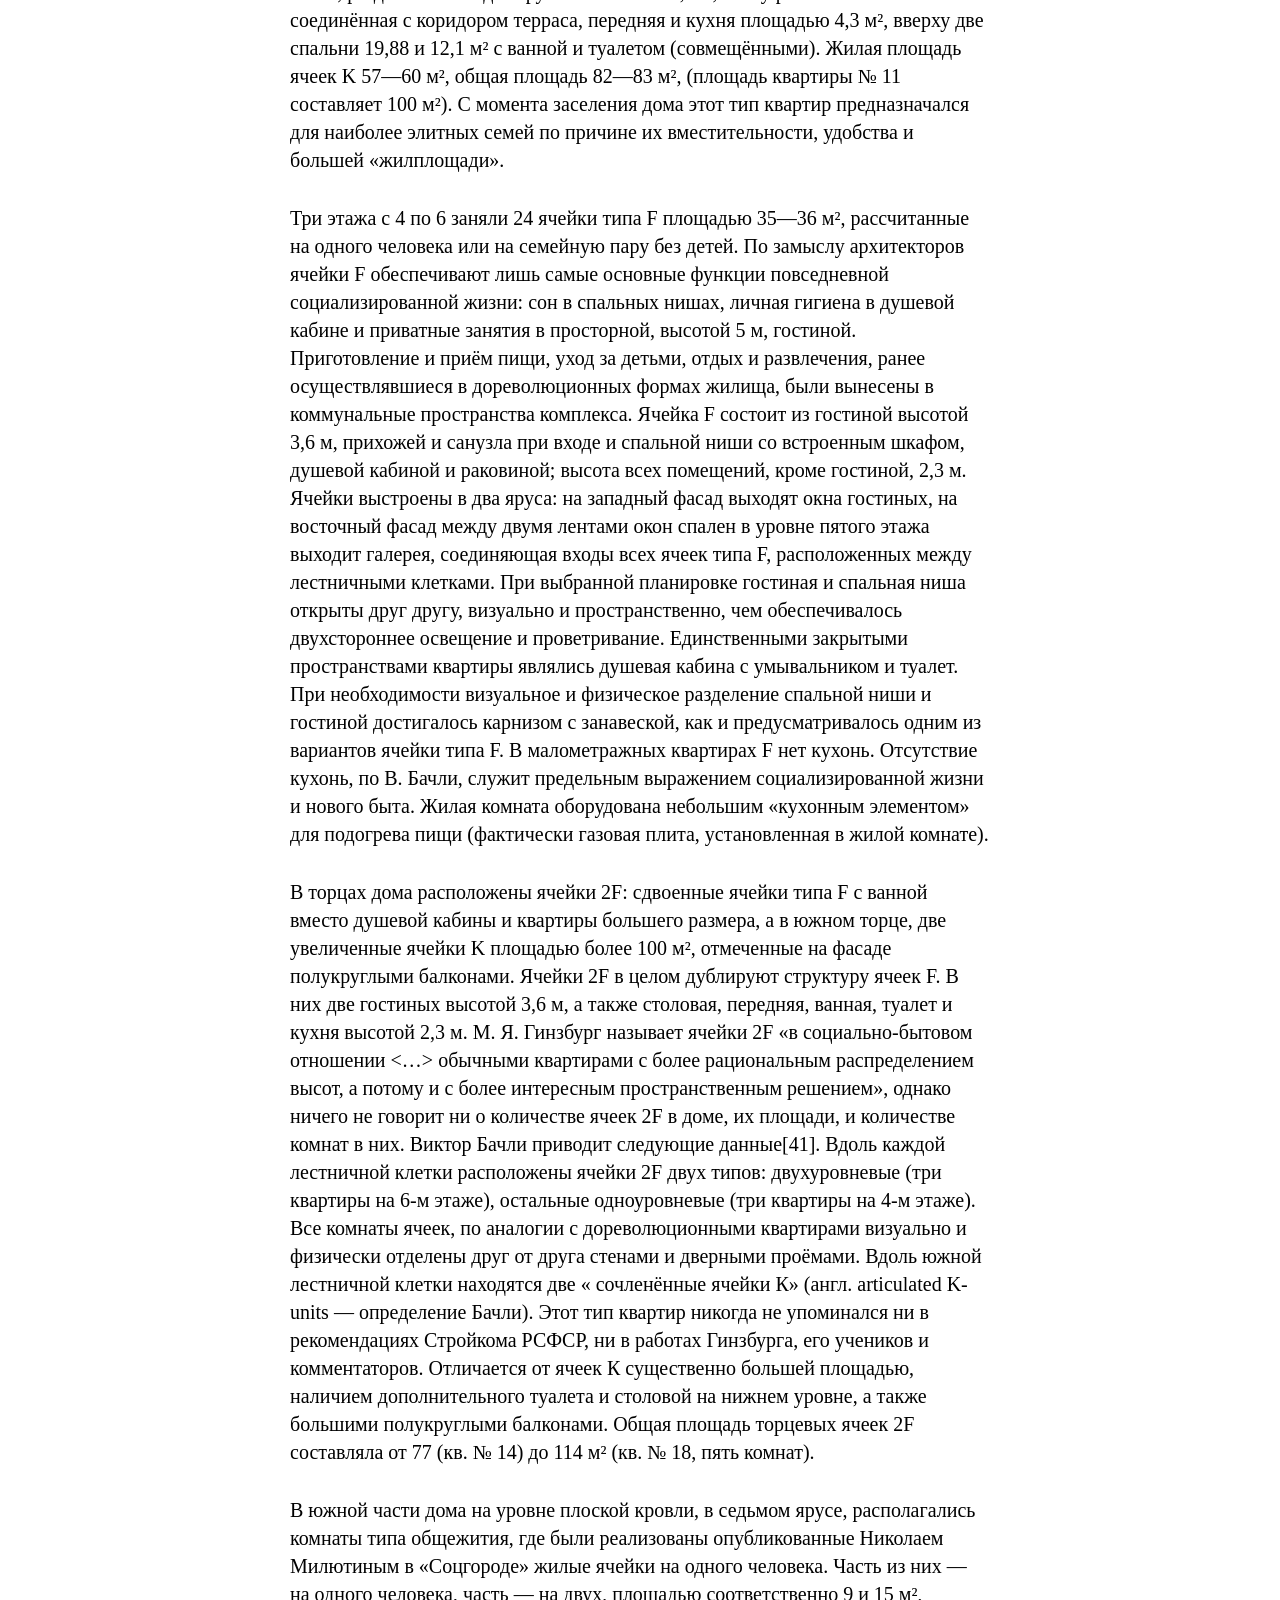
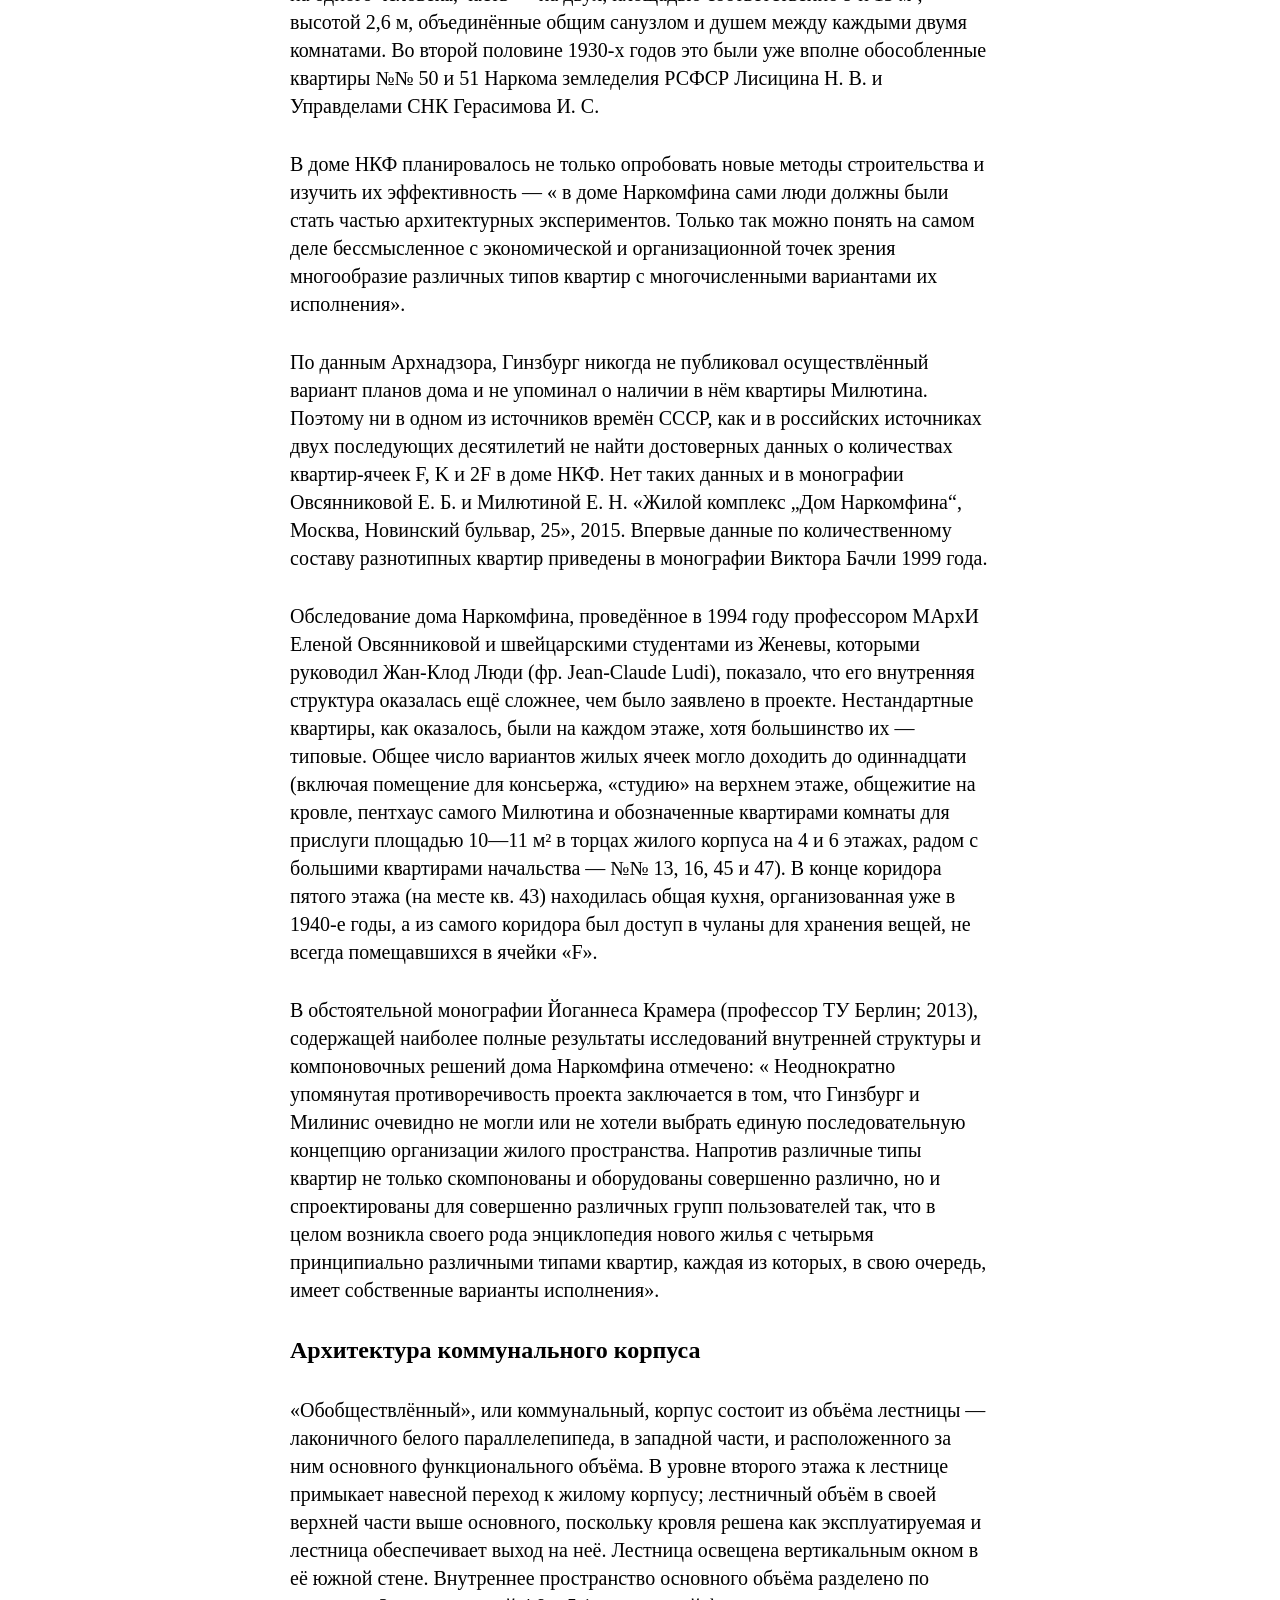
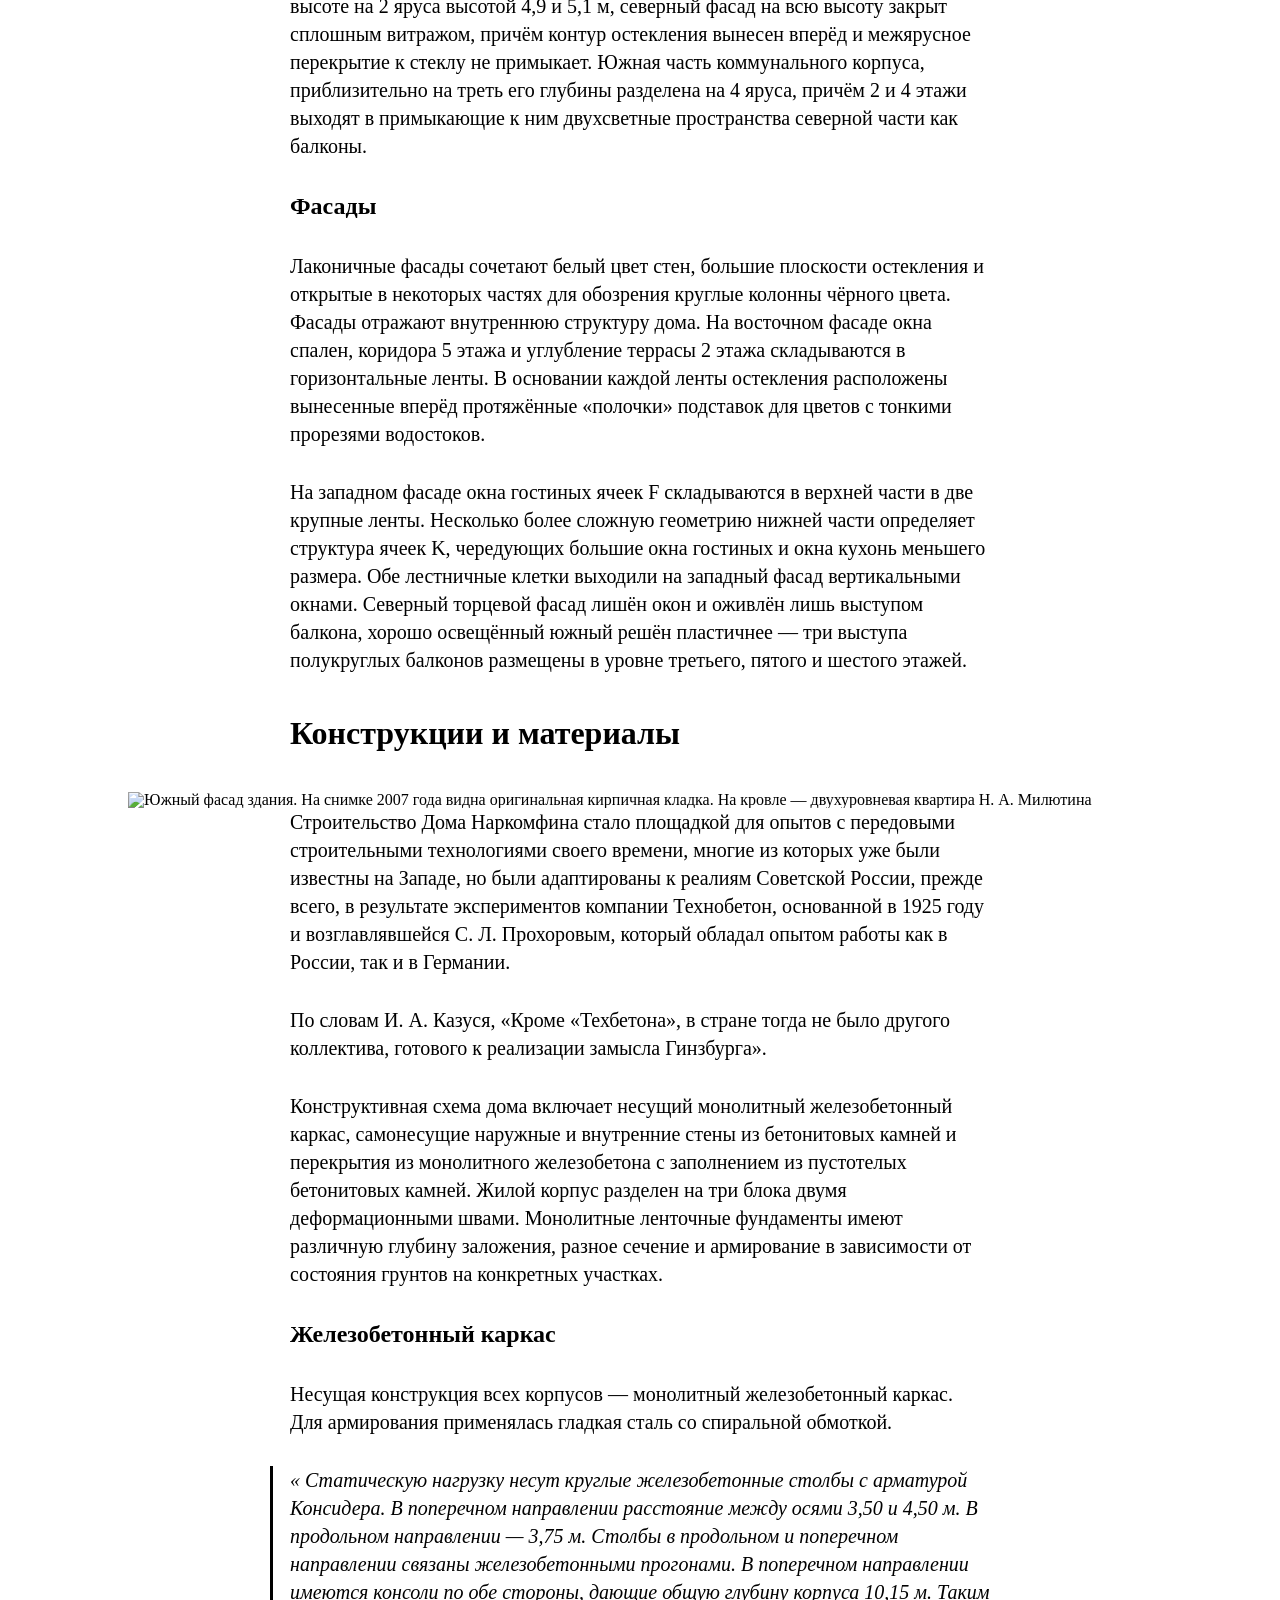
==== commit adb6491b: "добавила шрифты" ====
--- a/index.html
+++ b/index.html
@@ -1,1000 +1,1828 @@
-<!DOCTYPE html>
+<!doctype html>
 <html lang="ru">
-<head>
-    <meta charset="UTF-8">
+  <head>
+    <meta charset="UTF-8" />
     <title>Дом Наркомфина</title>
-    <link rel="stylesheet" href="stylesheets/style.css">
-</head>
-<body>
-
-    <nav>
+    <link rel="stylesheet" href="stylesheets/style.css" />
+  </head>
+  <body>
+    <nav class="menubar">
+      <a href="index.html">Главная</a>
+      <a href="about.html">О проекте</a>
+    </nav>
+
+    <nav class="sidebar">
+      <ul>
+        <li><a href="#1">История создания дома Наркомфина </a></li>
         <ul>
-            <li><a href="#1">История создания дома Наркомфина </a></li>
-            <li><a href="#2">Идеология «опытного коммунального дома переходного типа»</a></li>
-            <li><a href="#3">Участок</a></li>
-            <li><a href="#4">Состав жилого комплекса</a></li>
-            <li><a href="#5">Архитектура</a></li>
-            <li><a href="#6">Критика проекта</a></li>
-            <li><a href="#7">История эксплуатации</a></li>
-            <li><a href="#8">Новейшая история дома и реставрация</a></li>
-            <li><a href="#9">Значение проекта в исторической перспективе</a></li>
-            <li><a href="#10">Реальная жизнь в доме Наркомфина</a></li>
+          <li><a href="#1_1">ОСА и Стройком</a></li>
+          <li>
+            <a href="#1_2">Сотрудничество М. Я. Гинзбурга и Н. А. Милютина</a>
+          </li>
         </ul>
+        <li>
+          <a href="#2"
+            >Идеология «опытного коммунального дома переходного типа»</a
+          >
+        </li>
+        <li><a href="#3">Участок</a></li>
+        <li><a href="#4">Состав жилого комплекса</a></li>
+        <li><a href="#5">Архитектура</a></li>
+        <ul>
+          <li><a href="#5_1">Пространственная организация комплекса</a></li>
+          <li><a href="#5_2">Дом Наркомфина и 5 принципов Ле Корбюзье</a></li>
+          <ul>
+            <li><a href="#5_2_1">Парк и открытый первый этаж</a></li>
+            <li><a href="#5_2_2">Внутренняя структура</a></li>
+            <li><a href="#5_2_3">Типы ячеек-квартир и их распределение</a></li>
+            <li><a href="#5_2_4">Архитектура коммунального корпуса</a></li>
+            <li><a href="#5_2_5">Фасады</a></li>
+          </ul>
+          <li><a href="#5_3">Конструкции и материалы</a></li>
+          <ul>
+            <li><a href="#5_3_1">Железобетонный каркас</a></li>
+            <li><a href="#5_3_2">Блоки Прохорова</a></li>
+            <li><a href="#5_3_3">Инженерные коммуникации</a></li>
+            <li><a href="#5_3_4">Внешние стены</a></li>
+            <li><a href="#5_3_5">Другие экспериментальные материалы</a></li>
+            <li><a href="#5_3_6">Цветочницы</a></li>
+          </ul>
+          <li><a href="#5_4">Интерьеры</a></li>
+          <ul>
+            <li><a href="#5_4_1">Освещение</a></li>
+            <li><a href="#5_4_2">Сдвижные окна</a></li>
+            <li><a href="#5_4_3">Цвет</a></li>
+          </ul>
+        </ul>
+        <li><a href="#6">Критика проекта</a></li>
+        <ul>
+          <li><a href="#6_1">Критика с технической стороны</a></li>
+          <li><a href="#6_2">Критика с бытовой стороны</a></li>
+        </ul>
+        <li><a href="#7">История эксплуатации</a></li>
+        <ul>
+          <li><a href="#7_1">Развитие городского окружения</a></li>
+          <li><a href="#7_2">Перестройки</a></li>
+          <li><a href="#7_3">Причины ветхости дома</a></li>
+        </ul>
+        <li><a href="#8">Новейшая история дома и реставрация</a></li>
+        <ul>
+          <li>
+            <a href="#8_1"
+              >Нереализованные проекты реставрации / 1980-е — 2014</a
+            >
+          </li>
+          <ul>
+            <li><a href="#8_1_1">Первый проект / конец 1980-х годов</a></li>
+            <li><a href="#8_1_2">Второй проект / 1990-е годы</a></li>
+            <li>
+              <a href="#8_1_3">Третий проект / начало 2000-х / апарт-отель</a>
+            </li>
+            <li><a href="#8_1_4">Эскизный проект / 2014</a></li>
+          </ul>
+          <li>
+            <a href="#8_2">Реализованный проект реставрации / 2016—2020</a>
+          </li>
+          <ul>
+            <li>
+              <a href="#8_2_1"
+                >Реставрация объемно-пространственного решения и фасадов</a
+              >
+            </li>
+            <li><a href="#8_2_2">Реставрация конструкций и кладки стен</a></li>
+            <li>
+              <a href="#8_2_3"
+                >Реставрация и замена, дополнение внутренних перегородок</a
+              >
+            </li>
+            <li><a href="#8_2_4">Реставрация окон и витражей</a></li>
+            <li><a href="#8_2_5">Реставрация кровель и парапета</a></li>
+            <li>
+              <a href="#8_2_6">Реставрация и приспособление интерьеров</a>
+            </li>
+            <li>
+              <a href="#8_2_7">Цвет: исследование и восстановление покрасок</a>
+            </li>
+            <li><a href="#8_2_8">Реставрация полов</a></li>
+            <li><a href="#8_2_9">Реставрация: издания и награды</a></li>
+          </ul>
+        </ul>
+        <li><a href="#9">Значение проекта в исторической перспективе</a></li>
+        <li><a href="#10">Реальная жизнь в доме Наркомфина</a></li>
+      </ul>
     </nav>
-
 
     <h1>Дом Наркомфина</h1>
     <p>Материал из Википедии — свободной энциклопедии</p>
 
-<hr>
-
-<p> <b>Дом Наркомфина</b> — один из знаковых 
-    памятников архитектуры советского <a href="https://ru.wikipedia.org/wiki/%D0%90%D0%B2%D0%B0%D0%BD%D0%B3%D0%B0%D1%80%D0%B4_(%D0%B8%D1%81%D0%BA%D1%83%D1%81%D1%81%D1%82%D0%B2%D0%BE)"> авангарда </a> и
-     <a href="https://ru.wikipedia.org/wiki/%D0%90%D0%B2%D0%B0%D0%BD%D0%B3%D0%B0%D1%80%D0%B4_(%D0%B8%D1%81%D0%BA%D1%83%D1%81%D1%81%D1%82%D0%B2%D0%BE)"> конструктивизма </a>. Построен в
- <a href="https://ru.wikipedia.org/wiki/1928_%D0%B3%D0%BE%D0%B4">1928</a> —<a href="https://ru.wikipedia.org/wiki/1930_%D0%B3%D0%BE%D0%B4">1930</a> годах по 
-проекту архитекторов <a href="https://ru.wikipedia.org/wiki/%D0%93%D0%B8%D0%BD%D0%B7%D0%B1%D1%83%D1%80%D0%B3,_%D0%9C%D0%BE%D0%B8%D1%81%D0%B5%D0%B9_%D0%AF%D0%BA%D0%BE%D0%B2%D0%BB%D0%B5%D0%B2%D0%B8%D1%87">Моисея Гинзбурга</a>, 
-Игнатия Милиниса <a href="https://ru.wikipedia.org/wiki/%D0%9C%D0%B8%D0%BB%D0%B8%D0%BD%D0%B8%D1%81,_%D0%98%D0%B3%D0%BD%D0%B0%D1%82%D0%B8%D0%B9_%D0%A4%D1%80%D0%B0%D0%BD%D1%86%D0%B5%D0%B2%D0%B8%D1%87">Игнатия Милиниса</a> и <a href="https://ru.wikipedia.org/wiki/%D0%9F%D1%80%D0%BE%D1%85%D0%BE%D1%80%D0%BE%D0%B2,_%D0%A1%D0%B5%D1%80%D0%B3%D0%B5%D0%B9_%D0%9B%D1%8C%D0%B2%D0%BE%D0%B2%D0%B8%D1%87">инженера Сергея Прохорова</a> для 
-работников <a href="https://ru.wikipedia.org/wiki/%D0%9D%D0%B0%D1%80%D0%BE%D0%B4%D0%BD%D1%8B%D0%B9_%D0%BA%D0%BE%D0%BC%D0%B8%D1%81%D1%81%D0%B0%D1%80%D0%B8%D0%B0%D1%82_%D1%84%D0%B8%D0%BD%D0%B0%D0%BD%D1%81%D0%BE%D0%B2_%D0%A1%D0%A1%D0%A1%D0%A0"> Народного комиссариата финансов СССР</a> 
-(Наркомфина). Автор замысла дома 
-Наркомфина М. Я. Гинзбург определял его как
- «опытный дом переходного типа». Дом находится
-  в <a href="https://ru.wikipedia.org/wiki/%D0%9C%D0%BE%D1%81%D0%BA%D0%B2%D0%B0"> Москве</a>  по адресу: <a href="https://ru.wikipedia.org/wiki/%D0%9D%D0%BE%D0%B2%D0%B8%D0%BD%D1%81%D0%BA%D0%B8%D0%B9_%D0%B1%D1%83%D0%BB%D1%8C%D0%B2%D0%B0%D1%80"> Нoвинский бульвар</a>, дом 25, 
-  корпус 1.</p>
-
-  <td width="50%" valign="top"; side="right"; top="200px";> 
-
-    <img src="https://thumb.wikimedia.org/wikipedia/commons/thumb/3/30/Moscow%2C_Narkomfin_building_in_May_2021_03.jpg/1920px-Moscow%2C_Narkomfin_building_in_May_2021_03.jpg?utm_source=ru.wikipedia.org&utm_campaign=imageinfo&utm_content=thumbnail" alt="Дом Наркомфина" width="300"; side="right">
-    <p> <small>Вид отреставрированного дома Наркомфина со стороны Нoвинского бульвара, май 2021</small> </p>
-  </td>
-
-  <p> С 1980-х годов дом находился в аварийном состоянии, был трижды включён в список «100 главных зданий мира, которым грозит
-уничтожение». В 1986 начато исследование и работа над проектом реставрации дома по инициативе Владимира Гинзбурга; в
-1998 году проект отмечен первой премией фестиваля «Зодчество». В 2016—2020 годах дом отреставрирован по проекту АБ
-«Гинзбург Архитектс». Результаты исследования и реставрации опубликованы. Сейчас Дом Наркомфина — и памятник
-архитектуры, и жилой дом. </p>
-
-<img src="images/narkomfin.jpg" alt="Дом Наркомфина">
-
-<p> В 2021 году Музей современного искусства «Гараж» инициировал масштабное исследование Дома Наркомфина, в том числе
-истории жизни его создателей и обитателей на протяжении почти ста лет. Полученное знание становится основой
-экскурсионных маршрутов, публикаций, разнообразных публичных и просветительских проектов, выстроенных вокруг
-легендарного дома. Помимо этого, для жильцов дома, патронов Музея и владельцев карт GARAGE доступно кафе Дома
-Наркомфина, а на первом этаже жилого корпуса открылся книжный магазин.</p>
-
-<h2 id="1">История создания дома Наркомфина</h2>
-<hr>
-<h3> <b> ОСА и Стройком </b></h3>
-
-<td width="50%" valign="top" ; side="right" ; top="200px" ;>
-<img src="https://upload.wikimedia.org/wikipedia/commons/7/77/Narkmomfinfoto2.jpg?utm_source=ru.wikipedia.org&utm_campaign=parser&utm_content=thumbnail_unscaled" alt="Восточный фасад дома Наркомфина" width="300"; side="right">
-<p> <small> Снимок Роберта Байрона, зима 1931-1932 гг. В правой, северной части здания — свободное для прохода пространство первого
-этажа в парк за домом (восстановлено при реставрации 2019—2020 годов), парк не сохранился</small></p>
-</td>
-
-<p>Дом Наркомфина, или 2-й дом Совнаркома (СНК) РСФСР, стал одним из экспериментальных домов, построенных по результатам
-теоретических исследований Секции типизации Стройкома РСФСР, созданной по инициативе М. Я. Гинзбурга и работавшей под
-его руководством в 1928—1929 годы (в работе также участвовали входившие в объединение ОСА М. О. Барщ, В. Н. Владимиров,
-А. Л. Пастернак, Г. Р. Сум-Шик). Как сказано в монографии Йоганнеса Крамера «Das Narkomfin Kommunehaus In Moskau
-1928—2012», «аналогичные устремления существовали в то же время и в Германии, где этими вопросами занимался
-Исследовательский институт экономической эффективности в строительстве и жилищном хозяйстве (RfG), хотя полученные
-им результаты были менее радикальными и менее призрачными». </p>
- 
-<p> Учреждению секции предшествовала работа в 1928 году комиссии Стройкома по отбору типовых проектов жилья для
-строительства. Комиссия пришла к выводу, что большинство известных на тот момент проектов не может быть использовано как
-типовые, поэтому для разработки типовых проектов была создана Секция типизации. Подготовкой для работы над новым
-форматом жилья также стала работа над домом Госстраха на Малой Бронной (1926—1927, М. Я. Гинзбург и В. Н. Владимиров) и
-конкурс на «эскизный проект жилого дома трудящихся», проведённый журналом «Современная архитектура» (Гинзбург подал на
-конкурс проект «Коммунального дома А-1»). Выставка проектов конкурса состоялась в июне 1927 года.</p>
-
-<img src="https://thumb.wikimedia.org/wikipedia/commons/thumb/0/07/Narkonfin-apartments-moscow-russia-architects-ginsburg-m-milinis-i-1928-1929-photograph-photographer-robert-byron3.png/960px-Narkonfin-apartments-moscow-russia-architects-ginsburg-m-milinis-i-1928-1929-photograph-photographer-robert-byron3.png?utm_source=ru.wikipedia.org&utm_campaign=parser&utm_content=thumbnail" alt="Фрагмент южного торцевого фасада с полукруглыми балконами." width="300"; side="right">
-<p> <small> Фото Роберта Байрона. Немецкий источник[1] указывают на квартиру с двумя верхними балконами как принадлежавшую А.
-Дейнеке. </small></p>
-
-<p> Результаты исследования секции М. Я. Гинзбург доложил на пленуме Стройкома РСФСР, где было принято постановление,
-рекомендовавшее несколько разработанных жилых ячеек к массовому строительству, а остальные — к опытно-показательному,
-начиная с 1928 года. Согласно этому постановлению было построено шесть «экспериментальных коммунальных домов переходного
-типа» в Москве, Свердловске и Саратове. Все они служили для проверки результатов теоретических исследований Секции
-типизации и были созданы в рамках финансировавшейся государством программы экспериментального строительства 1929 года.
-Проект дома Наркомфина создан в 1928—1929 годы, строительство велось в 1929—1930 годы. </p>
-
-<p>С. О. Хан-Магомедов называет дом Наркомата финансов самым интересным из шести экспериментальных домов. </p>
-
-
-<h3> <b> Сотрудничество М. Я. Гинзбурга и Н. А. Милютина </b></h3>
-<p> Заказчиком жилого комплекса выступал нарком финансов РСФСР (1924—1929) Н. А. Милютин, известный как автор схем
-социалистического расселения и градостроительных концепций соцгорода, он же определил функциональные характеристики
-будущего здания. Сотрудничество наркома Н. А. Милютина и архитектора М. Я. Гинзбурга началось несколько раньше, на
-строительстве дома Госстраха (1926—1927), — Милютин был инициатором строительства двух домов Госстраха в Москве. Идеи Н.
-А. Милютина об устройстве жилища воплотились при создании дома Наркомфина (Дома-парохода, или 2-го дома СНК).</p>
-
-<p> По теории Милютина, «значительное повышение жизненного уровня рабочих и развитие обобществлённых форм обслуживания
-бытовых нужд трудящихся (общественное питание, ясли, детские сады, клубы и т. п.) постепенно уничтожают значение семьи
-как хозяйственного соединения. Этот процесс неизбежно приведёт, в конечном счёте, к полной переделке семейных форм
-общежития. <…> Задача раскрепощения женщины от мелкого домашнего хозяйства и вовлечение её в производство заставляет нас
-    ставить вопрос о всемерном содействии этому процессу».</p>
-
-    <p> Задача реализации этих принципов и была поставлена перед авторами проекта. Согласно Е. Милютиной, это был дом «нового
-    быта».</p>
-
-    <p> Сметная стоимость строительства составила 10 млн рублей. Строительство жилого корпуса осуществлялось под наблюдением
-    комиссии, возглавлявшейся Н. А. Милютиным. Коммунальный корпус и корпус прачечной строились без утверждённых
-    чертежей.</p>
-
-    <h2 id="2"> Идеология «опытного коммунального дома переходного типа» </h2>
-        <hr>
-<img src="https://upload.wikimedia.org/wikipedia/commons/7/70/Moisei_Ginzburg.jpg?utm_source=ru.wikipedia.org&utm_campaign=parser&utm_content=thumbnail_unscaled" alt="Архитектор Моисей Гинзбург." width="300"; side="right">
-<p> <small> Фото М. С. Наппельбаума (1930-е годы) </small></p>
-
-<p> Идеи, связанные с планировочной и объёмной структурой, так же как и с функциональным наполнением дома, изложены в
-публикациях журнала «Современная архитектура», докладе М. Я. Гинзбурга на пленуме Стройкомa, а также в его книге
-«Жилище».</p>
-
-<p> Секция типизации Стройкома РСФСР ставила перед собой задачи разработки экономичного решения проблемы жилья без потери
-его качества и даже с повышением комфорта, в частности, благодаря естественному освещению не только жилых, но и
-подсобных зон, в т. ч. коридоров.</p>
-
-<p> Гинзбург критически оценивал так называемое моссоветовское строительство («массовое жилищное строительство Москвы первых
-лет после революции»), считал «экономический эффект» доходного дома более высоким. Поэтому работа Секции началась с
-анализа типологии «дореволюционного «доходного дома» и её оптимизации.</p>
-
-<p> Так М.Я. Гинзбург писал об этой работе в свой книге «Жилище»:</p>
-
-<blockquote> Работа была начата с анализа ряда типов жилья в дореволюционном, так называемом «доходном доме». Анализ показал, что
-этот тип жилья при всем своем культурном убожестве и известной степени удовлетворял интересам средней и мелкой буржуазии
-и притом давал экономический эффект более высокий, чем например массовое жилищное строительство Москвы первых лет после
-революции.</blockquote>
-
-<P> По словам Виктора Бухли, дом Наркомфина был домом переходного типа от «буржуазного дома» к «социалистической коммуне»,
-и, хотя содержал в себе ранее существовавшие «буржуазные» квартиры (ячейки K и 2F), был структурирован таким образом,
-чтобы облегчить переход индивида к полностью социализированной жизни (в ячейках F).</P>
-
-<p> Авторы сохраняли объём и высоту жилых помещений, урезая как площадь, так и высоту подсобных. Были удалены вторые
-лестницы и комнаты домработниц, уменьшены передние, ванные, спальни и кухни, причём последние — как по площади, так и в
-высоту. «Уплотнение» подсобных зон компенсировалось большей высотой хорошо освещённых гостиных. Рассчитывались пропорции
-квартир, оптимальные траектории движения человека внутри и схемы эффективной расстановки мебели. Приведённые в книге
-расчёты эффективности использования жилого пространства построены на рассмотрении отношения кубатуры к жилой площади
-квартир и параметра k (k=W/P, соотношение общей кубатуры здания к полезной площади жилых ячеек).</p>
-
-<p> Секция Стройкома разработала несколько типов квартир-ячеек разного размера, названных буквами от A до F, причём в
-маленьких ячейках F размещалась душевая кабина, в больших ячейках А — ванна. Также был разработан «кухонный элемент»
-сокращённой площади, закрывающийся складной дверью-ширмой. Кухонные элементы были реализованы в доме на Гоголевском
-бульваре. Почти все созданные тематические жилые дома так называемого «переходного типа» предусматривали наличие
-завершённых индивидуальных квартир-ячеек и коммунальных зон для постепенного перехода к новому коллективному образу
-жизни.</p>
-
-<p> Одной из ключевых позиций М. Я. Гинзбурга было создание изолированных квартир для отдельных семей: «Архитекторы Секции
-типизации пришли к выводу, что в условиях тех лет решение жилищной проблемы неотделимо от разработки типовых проектов
-экономичной малометражной (в первую очередь однокомнатной) квартиры для отдельных семей. Гинзбург рассматривал жилую
-ячейку будущего как предельно ужатую и экономную, но традиционную по структуре квартиру на одну семью. Пусть даже
-однокомнатную, но с индивидуальными кухней и ванной. В этом Гинзбург и его сотрудники-единомышленники были согласны с
-европейскими архитекторами, решавшими те же задачи, — Ле Корбюзье, Эрнстом Маем, Бруно Таутом, Ханнесом Майером.</p>
-
-<p>В работе Секции Стройкома, как и в выступлениях М. Я. Гинзбурга, отразилась борьба идеи экономичного, но комфортного
-дома с отдельными квартирами и общественным сервисом — с развивавшейся параллельно в тот же период идеей дома-коммуны
-(того же Стройкома) с полным обобществлением быта. М. Я. Гинзбург противопоставлял свой «коммунальный дом переходного
-типа» практике домов-коммун и жёстко критиковал последнюю. По словам М. Я. Гинзбурга, «коммунальный дом» должен
-«способствовать быстрейшему безболезненному переходу к более высоким формам хозяйства». Именно для этого был
-запланирован развитый коммунальный блок с функциями общественного питания, стирки, уборки и присмотра за детьми — так
-же, как и минимальный размер кухонь в квартирах. Между тем М. Я. Гинзбург подчёркивает: </p>
-<blockquote>«<i> мы сочли совершенно необходимым создание ряда моментов, стимулирующих переход на более высокую форму социально-бытового
-уклада, но не декретирующих этот переход`</i>». </blockquote>
-
-<p> Таким образом, называть «коммунальный дом» Наркомфина «домом-коммуной» принципиально неверно, так как дом Наркомфина был
-примером реализации идей противников идеологии дома-коммуны и принудительного обобществления быта. </p>
-
-<p>Идеологическое объяснение неизбежности массового коммунального жилья было уже давно придумано в виде идеи
-«обобществления быта» и принципиального отказа от индивидуальной квартиры как символа мещанского, буржуазного и
-индивидуалистического хозяйства. Новым стало то, что именно во второй половине 1929 года отказ от семейной квартиры был
-декларирован на относительно высоком административном уровне (Совнарком РСФСР) и жильё с «обобществлённым бытом» начало
-в идеологическом смысле официально приобретать характер единственно возможного. Речь теперь могла идти не о
-коммунальных квартирах с кухнями на несколько семей, а только об общежитиях с общими кухнями и ванными. </p>
-
-<p>Однако существование концепции коммунального дома архитекторов ОСА в контексте идеологии советского государства, в конце
-1920-х — начале 1930-х всё более трансформирующейся под влиянием повестки сталинской индустриализации и риска репрессий,
-потребовало от архитекторов максимума гибкости в озвучивании и продвижении своих идей, что приводит к ряду противоречий
-в выступлениях разного времени. В частности, уже в 1929 году М. Я. Гинзбург говорит о необходимости «100-процентного
-обобществления производственных процессов жилья» и называет исполненную в доме НКФ задачу расселения 50 семейств, «всё
-ещё семейств», — «узкой». </p>
-
-<p>Основной акцент архитекторы сделали на встроенную мебель и компактные сантехнические ячейки. Именно отсюда берёт начало
-практика совмещения ванной комнаты с туалетом, реализованная во всех семейных квартирах дома Наркомфина и знакомая
-нескольким поколениям советских людей. «Они пытались сократить лишние движения обитателей квартир, а также считали
-необходимым предложить им питаться в общественных столовых, мыться в общественных банях, сдавать бельё в механические
-прачечные, читать и отдыхать в библиотеках и клубах». </p>
-
-<p>Рассматривая дом Наркомфина как опытный, М. Я. Гинзбург не считал его типовым и настаивал на том, что создание типовых
-проектов жилых домов — путь неправильный, ведущий к «однообразию жилой застройки». Гинзбург считал важной «максимальную
-гибкость» стандартов и разработку таких стандартных элементов, «которые можно было бы всячески комбинировать <…> варьировать типы жилья, используя одни и те же стандартные элементы». </p>
-
-
-<h2 id="3"> Участок </h2>
-<hr>
-
-<p> Под строительство дома для работников Наркомата финансов в апреле 1929 года была отведена территория огородов, ранее
-принадлежавших двум усадьбам, жилые дома которых были выстроены в XIX веке по красной линии Новинского бульвара; в одном
-из этих домов в 1910—1922 годы жил Ф. И. Шаляпин и сейчас располагается его дом-музей. Территория полого спускается к
-Пресненскому пруду, который к 1925 году был осушен и засыпан, а питавшая его река Пресня забрана на этом отрезке в
-трубу. </p>
-
-
-<h2 id="4"> Состав жилого комплекса </h2>
-<hr>
-
-<p> В проектной документации дом именовался 2-м домом СНК. Согласно проекту, комплекс должен был состоять из четырёх
-корпусов:</p>
-
-<p>жилого, на 50 семей и приблизительно 200 человек (построен); </p>
-<p>коммунального с кухней, двумя столовыми — крытой внутри и летней на крыше, а также спортзалом и библиотекой (построен,
-кухня работала в 1930-е годы, продавая еду на вынос; столовая не заработала);</p>
-<p>  отдельное круглое в плане здание детского сада с яслями планировалось в центральной части парка (не реализовано; к 1934
-году детский сад разместился в коммунальном корпусе; в книге «Жилище» Гинзбург писал: «вся свободная площадь
-коммунального корпуса занята детским садом»; просуществовал до 1941 года); </p>
-<p> «служебный двор», включающий механическую прачечную, сушилку и гараж, был обращён к Новинскому бульвару (реализован;
-прачечная функционировала, она обслуживала жильцов в 1930-е годы).</p>
-
-
-<h2 id="5"> Архитектура </h2>
-<hr>
-
-<h3> <b> Пространственная организация комплекса </b></h3>
-
-
-<p> Основной (жилой) корпус вытянут с севера на юг с небольшим отклонением от меридиональной оси, в глубине участка, в 165 м
-от Новинского бульвара (Садового кольца). Коммунальный (общественный) корпус расположен под углом 90° к жилому корпусу в
-его южной части и соединён с ним крытым навесным переходом в уровне второго этажа. Объём прачечной находится в
-северо-восточной части территории, ближе к Новинскому бульвару и композиционно связывает ансамбль с городом. Согласно
-первоначальному плану парка, прачечную и коммунальный корпус объединяла диагональная дорожка. Пройдя под жилым корпусом,
-можно было попасть на видовую площадку. </p>
-
-
-<h3> <b> Дом Наркомфина и 5 принципов Ле Корбюзье </b></h3>
-<p>С. О. Хан-Магомедов отмечает созвучие дома Наркомфина 5 принципам Ле Корбюзье в целом: «здесь есть и столбы, и плоская
-крыша, и горизонтальные окна, и т. д.» и подчёркивает, что пять принципов были опубликованы в № 1 журнала «Современная
-архитектура» за 1928 год и взяты «на вооружение сторонниками конструктивизма, в том числе руководителями ОСА», ср.:
-«Дом Наркомфина стал одной из первых реализаций всех пяти принципов современной архитектуры, выдвинутых европейским
-мастером». Общение М. Я. Гинзбурга, ОСА и редакции СА с Ле Корбюзье во второй половине 1920-х годов было достаточно
-интенсивным. </p>
-
-<img src="https://thumb.wikimedia.org/wikipedia/commons/thumb/d/d6/Robert_Byron_1930s_Narkomfin_building_%28Architect_M._Ginzburg%29.png/960px-Robert_Byron_1930s_Narkomfin_building_%28Architect_M._Ginzburg%29.png?utm_source=ru.wikipedia.org&utm_campaign=parser&utm_content=thumbnail" alt="Фрагмент восточного фасада." width="300" height="200" style="float: right;">
-<p> <small> Открытая галерея второго этажа, с выходом на торцевую, северную часть дома (восстановлен при реставрации 2019—2020
-годов). Ящики-цветники под ленточными окнами по всей длине фасада. Фото Роберта Байрона, начало 1930-х годов. </small></p>
-
-
-<h4> Парк и открытый первый этаж</h4>
-<p> Важной частью ансамбля М. Я. Гинзбург считал парк, спроектированный на прямоугольном участке между объёмом прачечной и
-жилого корпуса («Весь дом расположен в парке»). Открытый первый этаж, приподнятый на 2,5 м от земли на круглых
-опорах, М. Я. Гинзбург объяснял, в числе прочего, стремлением «не разрезать домом территории парка».</p>
-
-<p> Помимо парка, М. Я. Гинзбург объясняет открытый первый этаж экономичностью, возможностью преодолеть таким образом
-неровность участка, а также наименьшей пригодностью первого этажа для жизни и «возможностью оторвать здание от земли, …
-поднести восприятию человека пространственно чистым и ясным».</p>
-
-
-<h4> Внутренняя структура </h4>
-
-<p>Жилой корпус — шестиэтажное здание длиной 82,5 м и высотой 17 м, Вдоль восточного фасада сгруппированы спальни и
-коридоры, вдоль западного гостиные, соответственно спальни получают утреннее солнце, гостиные — вечернее. Ближе к торцам
-расположены две лестничные клетки, связанные между собой и с квартирами двумя широкими коридорами (4 м в ширину и 2,3 м
-в высоту) на втором и пятом этажах. Коридоры М. Я. Гинзбург называет горизонтальными артериями и противопоставляет их
-вертикальным лестницам: коридоры должны были упростить жителям квартир связь с помещениями коммунальных сервисов, а тот
-факт, что коридоров в доме всего два, позволил сэкономить на нежилых пространствах в противовес жилым. С другой стороны,
-архитектор трактовал коридоры как общественные пространства («место общественного пребывания»). </p>
-
-<p> Жилой корпус разделён по горизонтали на две части: в нижней половине было предусмотрено размещение семей, которые
-полностью сохранили свою старую хозяйственно-бытовую структуру, в верхней запланированы квартиры для малосемейных:
-одного человека или супружескую пару без детей. Соответственно, предполагалось, что нижняя половина корпуса будет
-постепенно удаляться от индивидуального хозяйства; поэтому в квартирах типа K есть крошечные (4 м²) кухни, которые при
-необходимости позволяют индивидуально готовить пищу, но которые в своём воплощении уже являются вариантом замены,
-компромиссного решения.</p>
-
-<p> Верхняя половина с ячейками F имеет подведённый к жилому помещению газ на случай, если здесь также потребуется
-подключить небольшой кухонный элемент. Кроме того, в конце коридора, соединяющего квартиры этого типа, есть эрзац-кухня,
-организованная уже в годы войны, где, хотя и в общей зоне, каждая семья может самостоятельно готовить или разогревать
-еду. Для обеспечения быстрого и безболезненного перехода к более высоким социальным формам домашнего хозяйства,
-обитателям предлагалось не обязательное, но возможное питание в столовой, стирка белья в прачечной, досуг в библиотеке и
-воспитание детей в детском саду. </p>
-
-
-<h4>Типы ячеек-квартир и их распределение </h4>
-
-<p>В доме Наркомфина по трактовке М. Я. Гинзбурга использованы три типа квартир-«ячеек», основанных на разработках Секции
-типизации Стройкома РСФСР. На втором и третьем этажах расположены 9 двухъярусных квартир <b>типа К </b> площадью 78 м²,
-предназначенные для больших семей. Войти в квартиры типа К можно из коридора в уровне 2 этажа. Коридор соединяет две
-лестничные клетки и продолжается в том же уровне переходом в коммунальный корпус. С востока к коридору 2 этажа примыкает
-открытая терраса той же ширины. В <b> ячейках K</b> площадь гостиной, или «жилой комнаты» — 25 м², её высота 5 м. В части,
-разделённой на два яруса высотой по 2,3 м, внизу расположены: соединённая с коридором терраса, передняя и кухня площадью
-4,3 м², вверху две спальни 19,88 и 12,1 м² с ванной и туалетом (совмещёнными). Жилая площадь ячеек K 57—60 м², общая
-площадь 82—83 м², (площадь квартиры № 11 составляет 100 м²). С момента заселения дома этот тип квартир предназначался
-для наиболее элитных семей по причине их вместительности, удобства и большей «жилплощади». </p>
-
-<p>Три этажа с 4 по 6 заняли 24 ячейки <b> типа F</b> площадью 35—36 м², рассчитанные на одного человека или на семейную пару без
-детей. По замыслу архитекторов ячейки F обеспечивают лишь самые основные функции повседневной социализированной жизни:
-сон в спальных нишах, личная гигиена в душевой кабине и приватные занятия в просторной, высотой 5 м, гостиной.
-Приготовление и приём пищи, уход за детьми, отдых и развлечения, ранее осуществлявшиеся в дореволюционных формах жилища,
-были вынесены в коммунальные пространства комплекса. Ячейка F состоит из гостиной высотой 3,6 м, прихожей и санузла при
-входе и спальной ниши со встроенным шкафом, душевой кабиной и раковиной; высота всех помещений, кроме гостиной, 2,3 м.
-Ячейки выстроены в два яруса: на западный фасад выходят окна гостиных, на восточный фасад между двумя лентами окон
-спален в уровне пятого этажа выходит галерея, соединяющая входы всех ячеек типа F, расположенных между лестничными
-клетками. При выбранной планировке гостиная и спальная ниша открыты друг другу, визуально и пространственно, чем
-обеспечивалось двухстороннее освещение и проветривание. Единственными закрытыми пространствами квартиры являлись душевая
-кабина с умывальником и туалет. При необходимости визуальное и физическое разделение спальной ниши и гостиной
-достигалось карнизом с занавеской, как и предусматривалось одним из вариантов ячейки <b> типа F</b>. В малометражных квартирах F
-нет кухонь. Отсутствие кухонь, по В. Бачли, служит предельным выражением социализированной жизни и нового быта.
-Жилая комната оборудована небольшим «кухонным элементом» для подогрева пищи (фактически газовая плита, установленная в
-жилой комнате).</p>
-
-<p>В торцах дома расположены <b> ячейки 2F</b>: сдвоенные ячейки типа F с ванной вместо душевой кабины и квартиры большего размера,
-а в южном торце, две <b> увеличенные ячейки K</b> площадью более 100 м², отмеченные на фасаде полукруглыми балконами. Ячейки 2F
-в целом дублируют структуру ячеек F. В них две гостиных высотой 3,6 м, а также столовая, передняя, ванная, туалет и
-кухня высотой 2,3 м. М. Я. Гинзбург называет ячейки 2F «в социально-бытовом отношении <…> обычными квартирами с более рациональным распределением высот, а потому и с более интересным пространственным решением», однако ничего не 
-говорит ни о количестве ячеек 2F в доме, их площади, и количестве комнат в них. Виктор Бачли приводит следующие
-данные[41]. Вдоль каждой лестничной клетки расположены ячейки 2F двух типов: двухуровневые (три квартиры на 6-м
- этаже), остальные одноуровневые (три квартиры на 4-м этаже). Все комнаты ячеек, по аналогии с дореволюционными
-квартирами визуально и физически отделены друг от друга стенами и дверными проёмами. Вдоль южной лестничной клетки
- находятся две «<i> сочленённые ячейки К</i>» (англ. <i>articulated K-units</i> — определение Бачли). Этот тип квартир никогда не
- упоминался ни в рекомендациях Стройкома РСФСР, ни в работах Гинзбурга, его учеников и комментаторов. Отличается от
- ячеек К существенно большей площадью, наличием дополнительного туалета и столовой на нижнем уровне, а также большими
- полукруглыми балконами. Общая площадь торцевых <b> ячеек 2F</b> составляла от 77 (кв. № 14) до 114 м² (кв. № 18, пять
-комнат).</p>
-
-<p>В южной части дома на уровне плоской кровли, в седьмом ярусе, располагались комнаты типа общежития, где были реализованы
-опубликованные Николаем Милютиным в «Соцгороде» жилые ячейки на одного человека. Часть из них — на одного человека,
-часть — на двух, площадью соответственно 9 и 15 м², высотой 2,6 м, объединённые общим санузлом и душем между каждыми
-двумя комнатами. Во второй половине 1930-х годов это были уже вполне обособленные квартиры №№ 50 и 51 Наркома
-земледелия РСФСР Лисицина Н. В. и Управделами СНК Герасимова И. С. </p>
-
-<p> В доме НКФ планировалось не только опробовать новые методы строительства и изучить их эффективность — «<i> в доме Наркомфина
-сами люди должны были стать частью архитектурных экспериментов. Только так можно понять на самом деле бессмысленное с
-экономической и организационной точек зрения многообразие различных типов квартир с многочисленными вариантами их
-исполнения</i>». </p>
-
-<p> По данным Архнадзора, Гинзбург никогда не публиковал осуществлённый вариант планов дома и не упоминал о наличии в нём
-квартиры Милютина. Поэтому ни в одном из источников времён СССР, как и в российских источниках двух последующих
-десятилетий не найти достоверных данных о количествах квартир-ячеек F, K и 2F в доме НКФ. Нет таких данных и в
-монографии Овсянниковой Е. Б. и Милютиной Е. Н. «Жилой комплекс „Дом Наркомфина“, Москва, Новинский бульвар, 25», 2015.
-Впервые данные по количественному составу разнотипных квартир приведены в монографии Виктора Бачли 1999 года.</p>
-
-<p> Обследование дома Наркомфина, проведённое в 1994 году профессором МАрхИ Еленой Овсянниковой и швейцарскими студентами из
-Женевы, которыми руководил Жан-Клод Люди (фр. <i> Jean-Claude Ludi</i>), показало, что его внутренняя структура оказалась
-ещё сложнее, чем было заявлено в проекте. Нестандартные квартиры, как оказалось, были на каждом этаже, хотя большинство
-их — типовые. Общее число вариантов жилых ячеек могло доходить до одиннадцати (включая помещение для консьержа, «студию»
-на верхнем этаже, общежитие на кровле, пентхаус самого Милютина и обозначенные квартирами комнаты для прислуги площадью
-10—11 м² в торцах жилого корпуса на 4 и 6 этажах, радом с большими квартирами начальства — №№ 13, 16, 45 и 47). В конце
-коридора пятого этажа (на месте кв. 43) находилась общая кухня, организованная уже в 1940-е годы, а из самого коридора
-был доступ в чуланы для хранения вещей, не всегда помещавшихся в ячейки «F».</p>
-
-<p>В обстоятельной монографии Йоганнеса Крамера (профессор ТУ Берлин; 2013), содержащей наиболее полные результаты
-исследований внутренней структуры и компоновочных решений дома Наркомфина отмечено: «<i> Неоднократно упомянутая
-противоречивость проекта заключается в том, что Гинзбург и Милинис очевидно не могли или не хотели выбрать единую
-последовательную концепцию организации жилого пространства. Напротив различные типы квартир не только скомпонованы и
-оборудованы совершенно различно, но и спроектированы для совершенно различных групп пользователей так, что в целом
-возникла своего рода энциклопедия нового жилья с четырьмя принципиально различными типами квартир, каждая из которых, в
-свою очередь, имеет собственные варианты исполнения</i>». </p>
-
-
-<h4> Архитектура коммунального корпуса</h4>
-
-<p>«Обобществлённый», или коммунальный, корпус состоит из объёма лестницы — лаконичного белого параллелепипеда, в западной
-части, и расположенного за ним основного функционального объёма. В уровне второго этажа к лестнице примыкает навесной
-переход к жилому корпусу; лестничный объём в своей верхней части выше основного, поскольку кровля решена как
-эксплуатируемая и лестница обеспечивает выход на неё. Лестница освещена вертикальным окном в её южной стене. Внутреннее
-пространство основного объёма разделено по высоте на 2 яруса высотой 4,9 и 5,1 м, северный фасад на всю высоту закрыт
-сплошным витражом, причём контур остекления вынесен вперёд и межярусное перекрытие к стеклу не примыкает. Южная часть
-коммунального корпуса, приблизительно на треть его глубины разделена на 4 яруса, причём 2 и 4 этажи выходят в
-примыкающие к ним двухсветные пространства северной части как балконы. </p>
-
-
-<h4> Фасады</h4>
-
-<p> Лаконичные фасады сочетают белый цвет стен, большие плоскости остекления и открытые в некоторых частях для обозрения
-круглые колонны чёрного цвета. Фасады отражают внутреннюю структуру дома. На восточном фасаде окна спален, коридора 5
-этажа и углубление террасы 2 этажа складываются в горизонтальные ленты. В основании каждой ленты остекления расположены
-вынесенные вперёд протяжённые «полочки» подставок для цветов с тонкими прорезями водостоков.</p>
-
-<p> На западном фасаде окна гостиных ячеек F складываются в верхней части в две крупные ленты. Несколько более сложную
-геометрию нижней части определяет структура ячеек K, чередующих большие окна гостиных и окна кухонь меньшего размера.
-Обе лестничные клетки выходили на западный фасад вертикальными окнами. Северный торцевой фасад лишён окон и оживлён лишь
-выступом балкона, хорошо освещённый южный решён пластичнее — три выступа полукруглых балконов размещены в уровне
-третьего, пятого и шестого этажей.</p>
-
-<img src="https://upload.wikimedia.org/wikipedia/commons/3/30/Narkomfin_Building_Moscow_2007_03.jpg?utm_source=ru.wikipedia.org&utm_campaign=parser&utm_content=thumbnail_unscaled" alt="Южный фасад здания. На снимке 2007 года видна оригинальная кирпичная кладка. На кровле — двухуровневая квартира Н. А. Милютина"
-
-
-
-<h2> <b> Конструкции и материалы</b></h2>
-
-<p> Строительство Дома Наркомфина стало площадкой для опытов с передовыми строительными технологиями своего времени, многие
-из которых уже были известны на Западе, но были адаптированы к реалиям Советской России, прежде всего, в результате
-экспериментов компании Технобетон, основанной в 1925 году и возглавлявшейся С. Л. Прохоровым, который обладал опытом
-работы как в России, так и в Германии.</p>
-
-<p>По словам И. А. Казуся, «Кроме «Техбетона», в стране тогда не было другого коллектива, готового к реализации замысла
-Гинзбурга». </p>
-
-<p> Конструктивная схема дома включает несущий монолитный железобетонный каркас, самонесущие наружные и внутренние стены из
-бетонитовых камней и перекрытия из монолитного железобетона с заполнением из пустотелых бетонитовых камней. Жилой корпус
-разделен на три блока двумя деформационными швами. Монолитные ленточные фундаменты имеют различную глубину заложения,
-разное сечение и армирование в зависимости от состояния грунтов на конкретных участках. </p>
-
-
-<h4> Железобетонный каркас</h4>
-
-<p>Несущая конструкция всех корпусов — монолитный железобетонный каркас. Для армирования применялась гладкая сталь со
-спиральной обмоткой.  </p>
-
-<blockquote> «<i> Статическую нагрузку несут круглые железобетонные столбы с арматурой Консидера. В поперечном направлении расстояние
-между осями 3,50 и 4,50 м. В продольном направлении — 3,75 м. Столбы в продольном и поперечном направлении связаны
-железобетонными прогонами. В поперечном направлении имеются консоли по обе стороны, дающие общую глубину корпуса 10,15
-м. Таким образом почти все столбы оказываются внутри архитектурного пространства, и наружные стены по каждому этажу
-передают нагрузку столбам через консоли. Толщина столбов 35 см. Наружные стены выполнены из пустотелых шлакобетонных
-камней типа „Крестьянин“ в полтора камня с засыпкой между камнями 6 см шлака. Общая толщина наружных стен 36 см</i>». </blockquote>
-
-
-<h4> Блоки Прохорова</h4>
-<p> Важным нововведением С. Л. Прохорова стало использование блоков «холодного» бетонитового камня с двумя крупными
-отверстиями: для междуэтажных перекрытий и внутри вертикальных стен между квартирами и в ограждении лестничных клеток.
-Пустоты блоков использовали для прокладки канализационных, водосточных и вентиляционных каналов, размещённых внутри
-здания.</p>
-
-<p> «Холодные» блоки с двумя отверстиями М. Я. Гинзбург называет «обычными для немецкого бетонного строительства»
-(действительно, они известны, в частности, в практике Баухауса). С. Л. Прохоров организовал производство похожих блоков
-с крупными отверстиями прямо на стройплощадке дома Наркомфина с использованием станков для производства блоков
-«Крестьянин», куда подкладывались деревянные вкладыши для изготовления отверстий. Впоследствии они получили название
-«блоков Прохорова».</p>
-
-<p>В составе межэтажных перекрытий бетонитовые блоки чередовались с балками из армированного бетона. Ширина основных
-армированных балок, соединяющих колонны, — 40 см, между ними на расстоянии 50—60 см отливались дополнительные балки
-шириной 10—15 см; между ними с помощью досок специальной опалубки (без гвоздей) укладывали бетонитовые блоки с
-отверстиями внутри. Перекрытие получалось прочным и лёгким. Такая технология позволяла экономить до 20 процентов бетона
-по сравнению с монолитной железобетонной плитой.  </p>
-
-
-<h4> Инженерные коммуникации</h4>
-<p> Блоки Прохорова позволили спрятать каналы канализации, водоснабжения, вентиляции, а на южном фасаде ливневого стока, в
-стены и перекрытия, освободив пространство квартир (поверху была проложена только электропроводка). Часть чугунных
-канализационных труб была проложена в составе перекрытий, в местах стыковки больших и малых квартир-«ячеек» для
-прокладки канализации использовались сдвоенные балки. Поскольку трубы заливали бетоном вместе с блоками и с арматурой,
-это повлекло отложенные проблемы с доступом к ним для ремонта во время эксплуатации, который по этой причине не
-осуществлялся, протечкам и последующей необходимости в разборке и замене части стен во время реставрации. </p>
-
-
-<h4> Внешние стены</h4>
-<p> Каркас колонн позволил снять конструктивную нагрузку с внешних стен, сделав их самонесущими, и позволил использовать
-ленточные окна, отказавшись от вертикальных простенков. Данный материал напоминает поризованные керамические
-блоки-«камни» со щелевидными пустотами внутри, широко используемые в современном строительстве, по размерам и другим
-параметрам. В составе внешних стен блоки укладывали вперевязку в три слоя: снаружи целый блок, затем теплоизоляционный
-слой шлака толщиной ок. 6 см и кладка в полблока в внутренней стороны. Стена получалась тонкой, 36 см, лёгкой и тёплой.
-С. Л. Прохоров подчёркивал, что такая конструкция стены позволяет экономить до 25 % бетона, а её теплоизоляционный
-эффект лучше, чем у кирпичной стены в 2,5 кирпича. </p>
-
-
-<h4> Другие экспериментальные материалы</h4>
-
-<p> Камышит и соломит, материалы, нередко упоминаемые в связи с Домом Наркомфина и строительством периода авангарда в целом,
-представляют собой теплоизоляционные материалы — аналог современной минеральной ваты органического происхождения, — из
-сухой травы или соломы. В доме Наркомфина камышит и соломит были использованы в небольшом количестве, преимущественно
-для теплоизоляции мест, в которых балки основного каркаса выходят на внешний контур, ради того, чтобы избежать
-возникновения «мостиков холода».</p>
-
-<p> Фибролит — прессованные плиты из деревянной стружки и опилок, можно считать предтечей современного ДСП или
-ДВП. В доме Наркомфина фибролит использовался только для межкомнатных перегородок в виде плит 600 х 300 х 60 мм,
-покрытых слоем штукатурки 15-20 мм. Этот материал не выдержал испытания временем, плиты деформировались и утратили
-несущую способность.</p>
-
-<p> Ксилолит — покрытие пола из опилок, связанных магнезитом, по эксплуатационным качествам аналогичен цементному наливному
-полу, но теплее и мягче. В доме Наркомфина толщина напольного покрытия из ксилолита — 2 см, его укладывали в 2 слоя.
-Покрытие сохранилось и законсервировано в Коммунальном корпусе и на ступеньках лестниц. Ксилолит по-прежнему применяется
-в интерьерах промышленных помещений.</p>
-
-<p>Плоская гольццементная кровля дома утеплена шлаком и снабжена водостоками, проведёнными в теле внешних стен дома, в
-частности, на южном торце. Мощение кровли было выполнено бетонными плитками с заполнением из гальки. Примерно 30—35 %
-плиток сохранилось и законсервировано во время реставрации 2017—2020 годов. </p>
-
-<p> Технологические решения кровли с теплоизоляцией «торфоплитами» из прессованного торфа и гидроизоляцией битумом следовали
-схеме, разработанной ведущим германским специалистом по плоским крышам Эрнстом Маем.</p>
-
-<h4> Цветочницы</h4>
-
-<p> Ленты цветочниц на восточном фасаде — характерный элемент архитектуры дома. Помимо декоративной, они несли и
-функциональную нагрузку, поскольку были задуманы для дополнительной защиты стены от влаги. Лотки цветочниц установлены
-на железобетонных консолях с арматурными выпусками, закрепленными при строительстве во внешней части стен. После монтажа
-консолей на месте отливали дно и борт лотка. Пунктир цветочниц хорошо виден на старых фотографиях и прочитывается как
-часть архитектурного решения «ленточного» фасада и находит аналогии на фасадах других зданий периода авангарда.</p>
-
-<p> Согласно замыслу, землю насыпали прямо в цветочницы, а вода полива отводилась через дренажные отверстия на их внешней
-стороне. В 1950-е — 1960-е годы отверстия заделали, вода стала попадать в трещины между штукатуркой и кладкой стен и
-вызвала разрушение их поверхности.</p>
-
-<h3> <b> Интерьеры</b></h3>
-
-<h4> Освещение</h4>
-
-<p>Архитекторы дома Наркомфина уделяли большое внимание освещённости внутренних пространств. «Лучшей системой», зрительно
-расширяющей пространство, М. Я. Гинзбург называет «горизонтальную световую ленту, подтянутую к потолку». При этом по
-словам архитектора «горизонтальная лента даёт значительно более равномерную освещённость». Расчёты коснулись и
-оптимальных отрезков стены выше и ниже окна: в обоих случаях оптимальной названа высота простенка 1 м сверху или снизу.
-Идеальным же решением признано сплошное остекление, апробированное в доме Наркомфина на примере витража коммунального
-корпуса. </p>
-
-<h4> Сдвижные окна</h4>
-
-<p> Одно из нововведений дома Наркомфина — окна, скользящие по направляющим, сходные с изобретёнными Ле Корбюзье и Пьером
-Жаннере. Они были «доработаны» с учётом климата. Ленточные окна включали два элемента: подвижные и неподвижные.
-Неподвижные с железобетонными рамами, подвижные — с дубовыми, скользящими на стальных роликах по стальному направляющему
-рельсу и прижимающейся к бетону рукояткой с эксцентриком. Места прижима в окне с деревянной рамой были обиты
-брезентом и войлоком. Внешняя часть неподвижных рам была выполнена из бетона с открытой поверхностью, внутренняя — из
-сосны и покрашена в белый цвет. Подвижные части были выполнены из некрашеного дуба.</p>
-
-<h4> Цвет</h4>
-
-<p>Эксперименты с цветом в доме Наркомфина стали продолжением опытов, начатых М. Я. Гинзбургом в архитектурной комнате
-бывшего МВТУ (ныне МГТУ им. Н. Э. Баумана) и признанных автором не очень удачными: «длительное пребывание в этой комнате
-утомляло». Для работы по подбору цветовых решений квартир дома Наркомфина были приглашены профессор Хиннерк
-Шепер, который в то время возглавлял в Баухаусе мастерскую малярного дела, а также сотрудничал с
-российским Малярстроем, и Эрик Борхерт, известный разработками цветовых решений больниц и санаториев. Результаты
-экспериментов подробно описаны в книге «Жилище». Стены в квартирах не оклеивали обоями, а гладко окрашивали — тёплые
-гаммы колеров для одних квартир и холодные для других. В квартирах тёплой гаммы для потолка была выбрана светлая охра,
-для стен лимонно-жёлтый. В холодной гамме для потолка использовали голубой оттенок брауншвейг, стены же были
-голубоватого и зеленоватого оттенков. В обоих случаях была выбрана менее интенсивная гамма, чем в опыте с комнатой
-МВТУ. </p>
-
-<p> «Опыты показали, что тёплая гамма пространственно ограничивает объём: холодная же, наоборот, как бы расширяет
-помещение», — пишет М. Я. Гинзбург. Вывод, сделанный архитекторами из экспериментальной раскраски интерьеров — следует
-быть чрезвычайно осторожным в выборе цвета, а яркий цвет уместен на потолке, куда мы смотрим не так часто: поэтому
-основной, более яркий тон в окраске квартир дома Наркомфина применялся именно на потолках. </p>
-
-<h2 id="6"> Критика проекта</h2>
-<hr>
-
-<p> Дому Наркомфина посвящено большое количество публикаций, как в советских, так и в зарубежных источниках. В западных
-изданиях описания дома Наркомфина нередко сопровождаются определениями «утопия» и «утопический» — «проект дома
-Наркомфина — продукт утопических мечтаний молодого Советского государства» (англ. <i> utopian housing project</i>). В
-советских публикациях авторы старались избегать такой трактовки, используя лексику типа «эксперимент»,
-«экспериментальный», «переходного типа» и тому подобной. </p>
-
-<h3> <b> Критика с технической стороны</b></h3>
-
-<p> Согласно результатам реставрационных исследований 2016—2020 годов, полемические высказывания 2000-х о непрочности
-конструкций и строительных материалов дома оказались неверными. При том что дом не ремонтировали на протяжении более чем
-80 лет, он оказался ремонтопригодным. Несущую способность утратили только 2 несущие опоры из 70, небольшой крен оказался
-легко поправимым, вычинке подлежали только 5—10% всех стен здания. Ужасающее состояние восточного фасада было вызвано
-заделкой дренажных щелей цветочниц, направившей влагу на штукатурку стен, разрушения на южном фасаде произошли из-за
-лопнувшей внутри стены трубы ливневого стока, замерзшей из-за того, что дом не обогревался зимой в достаточной мере.</p>
-
-<p> Представление о том, что дом «построен из камышита», категорически неверно, так как камышит — экспериментальный
-материал, предшественник современных утеплителей из минеральный ваты, в здании использован в небольшом количестве для
-утепления балок и предотвращения возникновения «мостиков холода». Единственным материалом, который не выдержал испытания
-временем, оказался фибролит, предшественник стружечных плит, подобных современному ДВП, из которого были сделаны
-межкомнатные перегородки. Железобетонные конструкции и бетонные блоки Прохорова, напротив, по результатам исследований
-оказались наделены большим запасом прочности, они соответствуют современным, более жёстким нормативам. </p>
-
-<p> Критический настрой полемических публикаций 1990-х — 2000-х был, вероятно, предопределен, с одной стороны, сиюминутными
-задачами рынка, с другой стороны — негативным отношением мэра Юрия Лужкова к архитектуре авангарда и модернизма. И,
-наконец, он был поддержан историческими публикациями и выступлениями самого Моисея Гинзбурга, который рассматривал дом
-как эксперимент в рамках изучения возможностей развития жилья Новейшего времени и, в качестве экспериментальной
-постройки, оценивал, стремясь к объективности, как успехи, так и неудачи проекта и его реализации.</p>
-
-<h3> <b> Критика с бытовой стороны</b></h3>
-
-<p> Подобно тому, как критика технических особенностей постройки была во многом вызвана последствиями неграмотной
-эксплуатации дома и возникшими в результате мифами о его непрочности, критика бытовых условий стала следствием иной,
-нежели было задумано архитекторами, практикой заселения. Часть квартир уплотнили и превратили, несмотря на их небольшую
-площадь, в коммунальные, когда одной из семей приходилось жить в общей комнате, а другой — в спальне, что не было
-предусмотрено замыслом коммунального дома, рассчитанного, согласно замыслу, на баланс уединения в небольшом пространстве
-квартиры и коммуникации в общественных пространствах галерей и столовой.</p>
-
-<p> Кроме того, «<i> довольно быстро выяснилось, что номенклатурная элита не готова жить по утопическим заветам Гинзбурга</i>».
-По данным Виктора Бухли, в предвоенные годы почти половина домохозяйств (семей) дома Наркомфина содержала домработницу и
-не показывала желания социализироваться</p>
-
-<p> Столовая в коммунальном корпусе не заработала как общественное пространство, хотя долгое время в ней готовили еду на
-вынос, чем активно пользовались жители дома. После закрытия столовой двусветные залы коммунального корпуса были
-приспособлены вначале под типографию, а в дальнейшем — под конструкторское бюро.</p>
-
-<p>Идущую вдоль нижнего коридора галерею, предназначенную для встреч и общения, быстро превратили в места для сушки белья,
-позднее — в индивидуальные кладовки; терраса с садом на крыше не была достроена (?). </p>
-
-<p> Успешно функционировали только два коммунальных хозяйственно-бытовых учреждения: прачечная в отдельном малом корпусе
-ближе к Садовому кольцу и детский сад в коммунальном корпусе. Но и они во время войны были закрыты.</p>
-
-<p> Авторы монографии советского периода (1986), посвящённой Дому Наркомфина, подводя итоги, писали, что «эксперимент с
-организацией новых форм ведения социально-бытового хозяйства для начала 1930-х годов был преждевременным и оказался
-несостоятельным», однако оценивая «несостоятельность» эксперимента необходимо учитывать, что в начале 1930-х он был
-прекращён в связи со сменой вектора социально-политического развития страны, вследствие которого эксперименты с жильем
-нового типа потеряли актуальность в глазах партии и правительства, будучи вытеснены репрезентативными проектами и
-промышленными проектами, связанными с усилением РККА для подготовки к войне.</p>
-
-<blockquote> Английский историк материальной культуры Виктор Бачли в своей работе 1999 года писал, что «<i> утопизм и стремление к
-реформированию повседневной жизни, положенные в основу проекта дома Наркомфина, впали в немилость практически сразу по
-его завершении. С началом пятилетки и консолидации власти Сталиным заложенные в проект идеи коллективизма и феминизма
-были отвергнуты как левацкие и троцкистские</i>»</blockquote>
-
-<p> По словам современного автора, искусствоведа, проживавшего в доме Наркомфина, «<i> местные жители, владельцы ячеек,
-наследники номенклатурных работников, Моисея Гинзбурга люто ненавидели за его отрицание быта</i>»—к чему необходимо
-заметить, что исходя из текста книги «Жилище» 1934 года, М.Я. Гинзбург быта не отрицал, но стремился наладить его в
-комфортном современном ключе, обеспечив жителей дома сервисом, необходимым для работы и досуга.</p>
-
-<h2 id="7"> История эксплуатации</h2>
-<hr> 
-
-<h3> <b> Развитие городского окружения</b></h3>
-
-<p> В 1933—1935 году на территории, первоначально предназначавшейся для детского сада и яслей жилого комплекса (вдоль его
-южной границы), по проекту архитектора Сергея Леонтовича был построен жилой дом работников Совнаркома (дом 25, корп.
-10), композиционно никак не связанный с комплексом, в классическом стиле по проекту архитектора Леонтовича.
-Второй дом СНК был отчётливо «буржуазным», состоящим из роскошных отдельных D-ячеек, предназначенных для размещения
-нуклеарных семей, с большими отдельными кухнями. Дом Наркомфина задумывался как экспериментальное жильё переходного
-типа, соединяющее индивидуальные квартиры с элементами коллективного быта. </p>
-
-<p> В итоге сохранение усадебных построек по линии Новинского бульвара, а также строительство в границах первоначально
-отведённого участка ещё одного жилого дома, чужеродного комплексу, не позволило полностью осуществить авторский замысел
-по организации пространства. К 1934 году комплекс начал утрачивать композиционную целостность. Изменения коснулись парка
-между жилым и общественным корпусами и прачечной. В 1937 году были пересажены деревья с Новинского бульвара, что
-нарушило визуальные связи элементов композиции. Застройка «пространства первого этажа» прачечной исключила возможность
-прохода через её объём на территорию комплекса. Вместе с тем фото немецкой аэросъёмки 1941 года показывает, что
-диагональная дорожка парка от прачечной до сочленения обоих корпусов Наркомфина сохранилась. </p>
-
-<p> Не были построены: детский сад и ясли, жилой корпус второй очереди (авторы проекта архитекторы М. Я. Гинзбург и Г. А.
-Зунблат) и комплекс служебного дворика, объединяющего гараж для жильцов, прачечную, котельную. Сооружена была лишь
-прачечная, использовавшаяся жильцами лишь в первые годы, а после войны перешедшая в ведомственное подчинение.</p>
-
-<p> К началу 1940-х годов участок вдоль северной границы территории жилого комплекса (за дворовым фасадом корпуса прачечной
-во всю его длину, и в глубину двора вплоть до дома Наркомфина с его восточной, северной и частично с западной сторон)
-был выделен под ведомственный гараж СНК РСФСР, позднее Совмина РСФСР, его территория площадью около гектара была
-покрыта асфальтом, гараж обнесён забором, а парк за домом с видом на Москва-реку был ликвидирован. Гараж просуществовал
-до 1965 года. В начале 1950-х годов в непосредственной близости от дома Наркомфина была возведена одна из сталинских
-высоток — жилой дом на Кудринской площади, ставшая архитектурной доминантой Краснопресненского района.</p>
-
-<h3> <b>Перестройки </b></h3>
-
-<p> С середины 1930-х годов дом № 25, корп. 1 стоял на балансе Совета народных комиссаров, с 1946 года — Совета Министров
-РСФСР вплоть до начала 1960-х годов. В 1961 году снят с баланса Совета Министров РСФСР и передан в общегородское
-подчинение (в ЖЭК-6). Коммунальный блок остался на балансе Совмина РСФСР и выполнял функцию типографии.</p>
-
-<p> В процессе строительства в выходящем на кровлю объёме, предназначенном для вентиляционной камеры, разместилась
-двухуровневая квартира-«пентхаус» министра финансов Николая Милютина, спроектированная им для своей семьи с согласия М.
-Гинзбурга. </p>
-
-<p> Поскольку отдельно стоящее здание детского сада и яслей не было построено, значительную часть коммунального корпуса
-отдали под детский сад. Из предусмотренных замыслом общественных функций этого корпуса в 1930-е годы в полную силу
-заработала только кухня. Столовая работала вполсилы, поскольку жильцы предпочитали брать обеды на дом. Через
-некоторое время общественное питание перестало удовлетворять основную массу жильцов, и кухня стала нерентабельной. Вслед
-за этим изменилось и назначение двухсветных залов. Они были приспособлены вначале под типографию, а в дальнейшем — под
-конструкторское бюро.</p>
-
-<p>Идущую вдоль нижнего коридора галерею, предназначенную для встреч и общения, жильцы коммунальных квартир постепенно
-превратили в индивидуальные кладовки. В 1930-е годы северная торцевая часть галереи второго этажа заложена с
-образованием дополнительного помещения. В ячейках К — в процессе превращения их в коммунальные — парапеты галерей
-верхних уровней повсеместно были заложены в 1930-е и 1940-е годы, на узких площадках галерей образованы дополнительные
-кухни, тем самым визуально просторный характер квартир был сильно изуродован. Совмещённые санузлы квартир типов К и
-2F повсеместно были переоборудованы в раздельные установкой дополнительных перегородок за счёт уменьшении площади ванных
-комнат </p>
-
-<p> К 1936 году ввиду острого дефицита жилья пролёты между столбами-опорами первого этажа были застроены, здесь были
-размещены дополнительные шесть квартир (сверх пятидесяти проектных) с частичным заглублением их в цоколь, в общий тамбур
-которых (на две квартиры) с улицы можно было попасть спуском по четырём ступенькам вниз. По планировке трёхкомнатные
-квартиры принципиально отличалась от имевшихся в доме. Включали три жилые комнаты, и отдельные кухню, ванную комнату и
-туалет. Бачли называет их вполне сталинскими квартирами.</p>
-
-<p>После репрессий 1937—1938 годов небольшие комнаты-квартиры №№ 13, 16, 45, 47 и большая квартира 43 семьи
-репрессированного Д. З. Лебедя (стала коммунальной кухней) исчезают из реестров домохозяйств дома Наркомфина и, как
-следует из поэтажных планов, приведённых в монографиях Крамера и Бачли, в сопредельных с большими квартирами
-стенах были сделаны проходы, а сами комнаты таким образом были включены в их состав (№№ 13, 16, 45 и 47). </p>
-
-<p>К началу 1990-х годов из двадцати четырёх ячеек F сохранили оригинальную планировку лишь четыре ячейки-квартиры, в
-которых дифференциация пространства обеспечивалась занавесками — практика, отвечавшая первоначальным замыслам
-архитекторов. В остальных квартирах этого типа была выполнена сегментация объёма посредством возведения стены с дверью,
-чем обеспечивалось создание полностью изолированной спальной комнаты. </p>
-
-<p> После войны в северной части цокольного этажа было организовано служебное общежитие (до войны это была отдельная
-квартира на одну семью, глава которой, научный консультант Совета народных комиссаров, был репрессирован в 1937 году, а
-на освободившуюся площадь вселились уже три семьи), третье в доме. Служебное помещение было также пристроено к
-южному фасаду, надстроен коммунальный корпус. В 1959 году со стороны западного фасада дома пристроена лифтовая шахта,
-соединённая переходами с основной лестницей и примыкающая вплотную к вытяжной трубе котельной.</p>
-
-<p>Практически все трёхкомнатные квартиры нижних этажей превратились в коммунальные, к чему не были приспособлены;
-минимальные размеры кухонь и санузлов приводили к скандалам. Минимальная ширина лестницы с двумя поворотами, соединяющей
-оба яруса трёхкомнатных квартир, не позволяла поднимать по ней габаритную мебель, набиравшую популярность к началу
-1960-х годов. По ней было невозможно спустить с верхнего яруса (где располагались спальни) гроб с телом умершего, и
-покойника приходилось выносить на руках. </p>
-
-<p>Как пишет в своих воспоминаниях о Доме Наркомфина Екатерина Милютина, «квартиры для одиночек заселили семьями, семейные
-сделали коммунальными. Вместо закрытой столовой (коммунальный корпус) на пятом этаже сделали коммунальную кухню с рядами
-плит и корыт. Детский сад закрыли, коммунальный корпус превратился в типографию. Прачечная сохранилась, но она
-постепенно перестала обслуживать жильцов. В конце концов дом передали в ЖЭК, покрасили немыслимой жёлтой краской и
-перестали ремонтировать». </p>
-
-<p> По состоянию на начало 1960-х годов в доме насчитывалось 58 квартир со 178 жителями</p>
-
-
-<h2> <b>Причины ветхости дома </b></h2>
-
-<p>За все годы существования дома не было выполнено ни одного капитального ремонта. В конце 1970-х власти Москвы собирались
-сделать капремонт, для чего выселили тридцать квартир, но так ничего и не предприняли. Процесс расселения
-возобновился в конце 1980-х годов, однако по состоянию на начало 2008 года там проживало около 15 семей (в реальности
-одиночек). Отсутствие капитального ремонта привело к тому, что дом очень сильно обветшал, его состояние долгое время
-оценивалось экспертами как «критическое». В 2006 году дом Наркомфина был включён в список памятников мировой
-культуры, находящихся под угрозой исчезновения Всемирного фонда памятников. С 2010 года часть пустых квартир
-сдана в аренду под мастерские либо жилые помещения, которые в основном заняла «творческая молодёжь», небезразличная к
-архитектурному шедевру. </p>
-
-<p>Отсутствие капитального ремонта дома (помимо окраски фасадов) объясняется тем, что дом оказался неремонтопригодным —
-после войны 1941—1945 годов в архивах не оказалось детальных чертежей здания, а равным образом и чертежей коммуникаций
-водоснабжения, канализации и вентиляции. Как сообщает Е. Б. Овсянникова (2015), «чертежи, чудесным образом,
-были обнаружены в цюрихском архиве Ле Корбюзье». Фиксационные чертежи здания также нашлись в 2012 году в семейном
-архиве А. Гинзбурга </p>
-
-<p> Долгое время в публичном пространстве отсутствовала как информация о причинах бедственного положения дома Наркомфина,
-так и о не решавшейся на протяжении десятилетий ситуации вокруг него. Причина оказалась простой — отношение московских
-властей к эпохе авангарда. Градоначальник Юрий Лужков считал себя его идейным противником. Он не уставал повторять, что
-это вредная и ошибочная архитектура. Западные, но не российские средства информации цитировали фрагмент выступления
-Лужкова на открытии ТЦ «Новинский пассаж», состоявшемся 8 апреля 2004 года: «Какая радость, что в нашем городе
-появляются такие замечательные торговые центры, не то, что этот мусор», — сказал Лужков, указывая в направлении
-Наркомфина. </p>
-
-<h2 id="8"> Новейшая история дома и реставрация</h2>
-<hr>
-<h3> <b> Нереализованные проекты реставрации / 1980-е — 2014</b></h3>
-<h4>Первый проект / конец 1980-х годов </body>h4>
-
-<p>С 1985 года сын Моисея Гинзбурга, архитектор Владимир Гинзбург стал предпринимать попытки привлечь внимание к судьбе
-Дома Наркомфина. За более чем 40 лет существования дома в советский период ремонтные работы в нем не проводили, но были
-сделаны некоторые пристройки и искажения; в частности, был застроен первый этаж. В 1980-е дом разрушался без должной
-эксплуатации, но сохранял значительный объем подлинных элементов и его состояние было в целом удовлетворительным. </p>
-
-<p>В 1986 году Владимир Гинзбург совместно с Никитой Кострикиным разработал, по заданию Союза архитекторов СССР, первый
-проект реставрации дома Наркомфина. Тогда предполагалось, что квартиры в нем будут предоставлять архитекторам. Проект не
-был реализован из-за изменений экономической и политической ситуации в стране. </p>
-
-<h4>Второй проект / 1990-е годы </h4>
-
-<p> Второй проект разработан Владимиром Гинзбургом совместно с его сыном Алексеем, внуком Моисея Гинзбурга, по заказу
-американского инвестора в 1995–1996 годах. Планировалась комплексная реставрация дома и реализация не осуществленной, но
-задуманной в 1930 году второй очереди в целях окупаемости проекта. Права на реализацию второй очереди получить не
-удалось и инвестор вышел из проекта. В 1998 году второй проект реставрации дома Наркомфина получил 1-ю премию
-Международного фестиваля «Зодчество» в категории «Проект».</p>
-
-<h4> Третий проект / начало 2000-х / апарт-отель</h4>
-
-<p>В начале 2000-х годов в мастерской Алексея Гинзбурга по заказу нового инвестора, выкупившего после приватизации
-значительную часть квартир в доме Наркомфина, был разработан третий проект реставрации здания и его приспособления под
-апарт-отель. В дальнейшем планы инвестора начали корректироваться в сторону гостиницы с рестораном на месте квартиры
-наркома Милютина. Работы не были начаты. </p>
-
-<p>На протяжении 2000-х – начала 2010-х многие квартиры в Доме Наркомфина в основном сдавались в аренду, их многократно
-ремонтировали, что способствовало уничтожению оставшихся подлинных элементов памятника. </p>
-
-<h4>Эскизный проект / 2014 </h4>
-
-<p> В 2014 появился еще один эскизный проект реставрации, разработанный Kleinewelt Architekten по заказу Группы «Коперник».</p>
-
-<h3> <b> Реализованный проект реставрации / 2016—2020</b></h3>
-
-<p> В 2016 году девелоперской компанией «Лига прав» были выкуплены все помещения комплекса, что дало возможность начать
-работы по спасению дома, его полноценному научному исследованию и реставрации. Проект реставрации и приспособления
-здания с восстановлением жилой и общественной функций, разработанный под руководством Алексея Гинзбурга в его бюро
-Ginzburg Architects, был утвержден в том же 2016 году. Реставрация началась в 2017 году и осуществлялась на основе
-большого объема данных: на описании архитектурных решений в книге Моисея Гинзбурга «Жилище» 1934 года, подробных
-чертежах конструкций дома [архив ЦГА НТД. Ф. 2. Оп. 1. Т. 11. Д. 10024] и фотографиях, как зафиксировавших процесс
-строительства 1930-х гг., так и более поздних.</p>
-
-<p> Результаты исследования и реставрации опубликованы.</p>
-
-<p>Автор реставрации Алексей Гинзбург описывает методику, выработанную для дома Наркомфина, как трехчастную. Во-первых,
-каждый элемент дома рассматривали отдельно, выявляя первоначальные фрагменты, определяя их функцию и сопоставляя их с
-чертежами для выяснения степень точности реализации отдельных частей проекта в натуре. Во-вторых, для утраченных
-элементов изготовили реплики по исторической технологии, но отделив их визуально от подлинных: «…без воссоздания по
-оригинальным чертежам некоторого числа утраченных элементов изначальный замысел был бы искажен», — поясняют свою позицию
-авторы проекта реставрации. </p>
-
-<p>И наконец, новые элементы, необходимые для функционирования дома в современных условиях, не стилизовали под 1930-е годы,
-а выбирали для них нейтральные современные решения. Часть внедренных современных решений была необходима для
-функционирования здания как комфортного жилого дома: в числе них лифт, стеклопакеты и добавленная к межквартирным стенам
-звукоизоляция. Другая часть технологичных решений, таких как система «умного дома», позволяющая управлять домофоном,
-настройками освещения и шторами в квартирах, авторы проекта приспособления характеризуют как продолжающие и развивающие
-инновационные поиски Моисея Гинзбурга.</p>
-
-<h4> <i> Алексей Гинзбург:</i></h4>
-
-<blockquote> «Пять лет [реставрации] нельзя назвать легкими, продолжилась борьба за то чтобы дом [Наркомфина] сохранил свою
-подлинность и дух времени, остался памятником своей эпохи и стал бы примером консервации и научной реставрации объектов
-культурного наследия этого периода. За эти пять лет мы узнали о Доме Наркомфина больше, чем за все предыдущие годы». </blockquote>
-
-<h4>Реставрация объемно-пространственного решения и фасадов </h4>
-
-<p> Важным результатом реставрации стала расчистка застроенных в 1960-е годы колонн первого этажа и понижение уровня рельефа
-под домом и вокруг него до исторического, то есть приблизительно на 50 см. Перед восточным фасадом дома была выстроена
-подпорная стенка, под домом и вокруг него перенесены, по согласованию с городскими ведомствами, коммуникации,
-организован сбор дождевой воды и ее сток в ливневую канализацию, что принципиально важно, поскольку участок дома
-Наркомфина после реставрации оказался расположен ниже всех окружающих площадок. Рельеф перед витражом коммунального
-корпуса тоже понижен, что позволило восстановить витраж, конструкции которого в нижней части были утрачены, на всю
-высоту. Между тем поздний подвал, устроенный после войны под землей перед коммунальным корпусом, был сохранен и
-используется как техническое помещение.</p>
-
-<p> По следам конструкций на потолке архитекторы восстановили уничтоженное при застройке первого этажа полукруглое
-завершение, повторяющее решение рабочего общежития на крыше, и стеклянную «апсиду» выхода северной лестницы.
-Исследованиями был обнаружен первоначальный антрацитово-черный цвет колонн. Найденную покраску укрепили грунтом и
-лазурью; фрагменты новой покраски сделали, в отличие от шершавых исторических, более гладкими. Цвет стен — теплый
-оттенок белого, приглушенный охрой и сажей, воссоздали по сохранившимся оригинальным фрагментам. Утеплитель, камышит и
-соломит, использованные в здании первоначально, при реставрации заменили на пенополистирол, разместив его над
-железобетонными плитами перекрытия, а не под ними. В лифтовой шахте, встроенной в дом в 1960-е годы, разместили
-современный лифт со входами с двух сторон. Шахту удалось сделать тоньше предшествующей, на плоскости стены шахты был
-полностью повторен рисунок витража, освещающего северную стену; такой витраж существовал в первоначальном проекте М. Я.
-Гинзбурга.</p>
-
-<h4> Реставрация конструкций и кладки стен</h4>
-
-<p>Исследования конструкций дома показали, что они реализованы достаточно точно согласно хранящемуся в архиве проекту
-Сергея Прохорова, а также — прочными и ремонтопригодными. Проверка расчетов Прохорова в программе SCAD показала, что они
-соответствуют современным, более жестким и требовательным, стандартам надежности и безопасности. Проверка проб бетона,
-взятых из конструкций дома Наркомина, в свою очередь показала, что его качество соответствует высокому классу: от B15 до
-B30, бетон устойчив к холоду и пригоден для высокопрочного строительства. </p>
-
-<p>О прочности дома также говорит то, что только 2 из 70 несущих колонн утратили несущую способность из-за неправильной
-эксплуатации и протечек в южной части подвала. Между тем гибкость несущей системы дома позволила перераспределить
-нагрузку и избежать непоправимых деформаций. Между тем небольшой, 10 см, крен здания все же произошел из-за суффозии
-грунтов, строительства на соседних участках, пристройке лифта и прокладки коллектора. Он был исправлен через включение в
-конструктивную схему дома шахты нового лифта. </p>
-
-<p>Общий объем кладки стен, который потребовал вычинки в ходе реставрации — 5-10 %. Для докомпоновок в утраченных местах
-был ливневого стока при реставрации использовались восьмищелевые керамзитовые блоки размерами 390 × 190 × 188 мм, почти
-полностью аналогичные блокам «Крестьянин». Для докопоновки утрат внутренних стен и перегородок реставраторы наладили
-производство блоков не стройплощадке, в деревянной форме по технологии Сергея Прохорова, из цемента с наполнителем из
-керамзита мелкой фракции.</p>
-
-<p>Одно из самых значительных повреждений произошло на южном фасаде, где в процессе эксплуатации лопнула труба ливневого
-стока, размещенная внутри стены. Чтобы избежать проблем с ливневым стоком, при реставрации его провели по лестнице, но
-трубу в южной стене сохранили, уменьшив нагрузку на нее и дополнив подогревом. </p>
-
-<p>Восточный фасад существенно пострадал из-за заделки в 1950-е — 1960-е годы дренажных щелей, первоначально служивших для
-отвода воды. Реставраторы отказались от идеи демонтажа железобетонных конструкций, как и от идеи срезать цветочницы и
-установить на их место новые. Все элементы были перебраны и укреплены на месте с очисткой старой арматуры, добавлением
-новой и доливкой бетона. Все дренажные отверстия были восстановлены для дополнительной вентиляции, но проблему отвода
-влаги авторы предлагают решать с помощью пластиковых кашпо со слоем дренажа, убираемых на зиму. По словам авторов,
-«…цветочницы можно считать первым примером зеленого фасада, поэтому важно, чтобы через некоторое время в них
-действительно появились живые цветы и трава». </p>
-
-<h4>Реставрация и замена, дополнение внутренних перегородок </h4>
-
-<p>Для замены полностью деформировавшихся фибролитовых внутристенных перегорodок использовали газобетонные блоки YTONG
-размерами 625 × 250 × 75 мм. Слой штукатурки на перегорodках уменьшили до 5-10 мм, толщину всей перегорodки до 100 мм. </p>
-
-<p> Звукоизоляции в доме Наркомфина первоначально не было. При приспособлении к межквартирным перегородкам добавили слой
-звукоизолирующего материала толщиной 5 мм.</p>
-
-<h4> Реставрация окон и витражей</h4>
-
-<p>Многие элементы оконных конструкций в 1960-е были заменены на деревянные оконные рамы, а в 2000-е — на пластиковые
-стеклопакеты. «Гинзбург архитектс» предложили разным компаниям-производителям чертежи сдвижных окон, подробно
-опубликованные в книге М. Я. Гинзбурга «Жилище», и выбрали три компании, которым и поручили изготовление стеклопакетов с
-одной внутренней камерой 6 мм, самого тонкого из возможных, рассчитанного на историческую толщину рам 45 мм. Работу
-координировали, следя за точностью исполнения, так как при длине фасада 100 метров даже небольшое отклонение могло
-привести к трудноустранимым ошибкам. Деревянная внутренняя часть неподвижных рам была восстановлена, 42 оригинальные
-подвижные створки сохранены и установлены на места. Стальные ролики и направляющие, не эффективные в условиях
-загазованности и конденсата, заменили на пластиковые подшипники со встроенными пружинами, разработанные специально для
-дома Наркомфина.</p>
-
-<p>Подлинные прижимные анкерные пластины, обеспечивавшие очень плотное прилегание створок к рамам, установили, в основном,
-на 1 и 2 этажах. Не реализованный при строительстве дома, но известный по проекту Моисея Гинзбурга вариант прижимного
-элемента крепления с втулкой на подшипниках был воссоздан с увеличением размера вала для пары скольжения (такая
-конструкция более долговечна) и с возможностью регулировки в узлах крепления. Такие элементы установили во всех
-остальных окнах. </p>
-
-<p> Часть бетонных рам восточного фасада сохранена, часть докомпонована. Бетонные рамы жилых помещений по настоянию
-девелопера из-за опасения промерзания были заменены на визуально аналогичные деревянные. Также заменены деформированные
-вследствие вставки стеклопакетов в 2000-е, бетонные балки западного фасада: их заменили на комбинацию бетона снаружи
-клееного бруса внутри. Исследования показали, что рамы витража северной лестницы, считавшиеся деревянными, первоначально
-были бетонными. Для витража изготовлена бетонная рама.</p>
-
-<p> В процессе эксплуатации двусветных зала коммунального корпуса были разделены на этажи перекрытием, нижняя часть
-северного витража разобрана и заменена фасадом в окнами, а верхняя часть была существенно корродирована, как
-поверхностно, так и глубоко. Ради сохранения максимума подлинных элементов реставраторы законсервировали, отчасти
-докомпоновали и сохранили на месте внутренний контур верхнего витража, а его внешний контур перенесли вниз и поместили
-там с внутренней стороны. Обе внешние «нитки» не несут нагрузки. Новая конструкция внешнего контура, тонкая, но более
-прочная, чем первоначальная, из стального профиля AISI 316 — две соединенные «нитки» общей толщиной 33 × 53 мм —
-спроектировали заново и затем изготовили на заводе в Китае, причем на изготовление потребовался год и 4 тонны стального
-профиля. Секции витража произвели на Ржевском экспериментальном ремонтно-механическом заводе, где для этого была собрана
-специальная установка. Новый витраж воспроизводит первоначальную систему крепления стекол к металлической конструкции —
-ручной замазкой цементно-песчаной смесью с добавлением олифы, окрашенной в темно-серый цвет. Восстановлением витража
-занимался инженер Игорь Сафронов.</p>
-
-<h4> Реставрация кровель и парапета</h4>
-
-<p>Плиты покрытия утепленной шлаком гольц-цементной кровли дома Наркомфина были армированы и отлиты из бетона с галечным
-наполнителем. Примерно треть плит оказались в разной степени сохранными, их докомпоновали и дополнили новыми,
-выполненными по той же технологии, но чуть более светлого оттенка, смешав в произвольном порядке. По авторским чертежам
-М. Я. Гинзбурга и сохранившимся фрагментам восстановили деревянную облицовку вентиляционных шахт, скамейки вокруг них и
-стеклянные козырьки в металлических рамах над входами в дом и выходами на кровлю. Восстановлена солнцезащитная пергола
-над солярием и металлическая винтовая лестница в солярий. Пергола на кровле коммунального корпуса, частично
-сохранившаяся внутри поздней надстройки, отреставрирована и докомпонована, новые фрагменты отделены тонкими швами. </p>
-
-<p> На бетонном парапете, который обходит здание по периметру, под слоем кровельного железа и досок были обнаружены пазы
-креплений ограждения из металлических поручней. Поручни восстановлены по проектным чертежам. От полного восстановления
-подобного же металлического элемента между 3 и 4 этажом на западном фасаде, предположительно использовавшегося как опора
-солнцезащитной конструкции, реставраторы отказались, поскольку не было обнаружено место его крепления.</p>
-
-<h4>Реставрация и приспособление интерьеров </h4>
-
-<p>Работами по восстановлению деревянных дверей и изготовлению встроенной мебели руководил Владимир Якушкин.
-Отреставрированные двери установили во внешнем контуре, их точные копии, выполненные с соблюдением исторических
-технологических процессов — во внутреннем. Не сохранившиеся двери входов в корпуса воспроизвели из дуба по фотографиям.
-Деревянные поручни лестниц демонтировали, очистили песком малой фракции под низким давлением, докомпоновали историческим
-методом с использованием нагелей и заглушек, покрыли защитным лаком. </p>
-
-<p> Первоначальные планировки квартир были в значительной части воссозданы с поправкой на ряд корректировок. В больших
-ячейках типа К кухня-ниша была объединена с гостиной, а ее место занял второй санузел; причиной стал запрет размещать
-кухни и санузлы друг над другом, содержащийся в современных нормативах. В значительной части квартир спальни во втором
-ярусе были отделены перегородкой, не предусмотренной проектом М. Я. Гинзбурга. Санузел на входе в ячейки F был заменен
-на постирочную, а унитаз перенесен в душевую. Кладовые на пятом этаже соединили с несколькими квартирами. В комнатах
-общежития на верхнем этаже реализовано два гостиничных номера.</p>
-
-<p> В своем подходе к интерьерам квартир авторы называют важным отказ от стилизации под 1930-е годы. Мебель, предложенную
-Эль Лисицким для дома Наркофина в виде рисунков, но не реализованную, было решено не производить. Авторы также решили
-отказаться от реализации кухонь-ниш: их чертежи присутствуют в книге «Жилище», но они не были осуществлены в доме
-Наркомфина, а были реализованы позднее в доме на Гоголевском бульваре. В то же время встроенную мебель, задуманную М. Я.
-Гинзбургом, в интерьерах квартир активно использовали, в том числе для того, чтобы спрятать современное инженерное
-оборудование. Мебель реализована в виде встроенных шкафов с белыми лакированными створками. В ячейках F во встроенном
-шкафу скрыта дополнительная раковина-умывальник. Маскировка технических деталей, прежде всего современных дополнений,
-стала еще одним принципом работы с интерьерами квартир: так, направляющие и доводчики штор скрыты уступами из
-гипсокартона.</p>
-
-<h4>Цвет: исследование и восстановление покрасок</h4>
-
-<p> В июле 2018 года реставраторы сделали 340 зондажей для исследования покрасок в основном здании. Данные сопоставили с
-предыдущими технологическими исследованиями и колористическим паспортом, который был разработан Хиннерком Шепером для
-коридоров при реализации дома. Был уточнен состав красок: потолки красились клеевыми составами, стены — масляной
-краской. Подготовительный затирочный слой пропитывали горячей олифой с добавлением скипидара, в некоторых местах поверх
-подготовки под красочным слоем был нанесен еще и тонкий слой масляной шпатлевки, которую изготавливали вручную на
-стойплощадке. В других местах на затирку наносили подготовительный слой масляного лака. Согласно предположению
-реставраторов, такое разнообразие подготовительного состава позволяла экспериментировать с фактурой поверхности.
-Примененные в составе красок желтые и красные пигменты — в основном минеральные, в качестве добавок использовали кадмий
-желтый, в холодных оттенках преобладает пигмент кобальт синий, реже использовалась берлинская лазурь. Зеленые —
-брауншвейгская, в более насыщенных оттенках швейнфуртская зелень. Графит и сажа добавлялись в незначительных количествах
-в серо-голубые и серо-зеленые оттенки.</p>
-
-<p> В общественных зонах дома цветовое решение восстановлено полностью, в большей части жилых помещений по просьбе
-девелопера была применена нейтральная покраска теплого белого оттенка того же цвета, что и на фасадах. Однако в 15 жилых
-ячейках, включая квартиру Милютина, оригинальную покраску восстановили.</p>
-
-<p>В коммунальном корпусе пробы показали 7 красочных слоев поверх изначального, причем 2 новых слоя были выполнены масляной
-краской. Исследования Юрия Кукса показали, что в первоначальных покрасках стен коммунального корпуса были использованы
-желатин, казеин и олифа, а синтетические связующие не использовались. Также была применена известково-песчаная
-штукатурка из пылевидного песка, шлака и гидравлической извести, состав который сейчас утрачен. Включение шлака сделало
-состав непрочным. В составе новой штукатурки, примененной для реставрации коммунального корпуса, — известь, кварцевый
-песок (фракции 0,05—0,25 мм) и пуццолановый шлак, в соотношении 1:2:0,1. Штукатурный слой затворен гидрофобизирующим
-составом на казеиновой основе, марка раствора ~50. Изучением и консервацией подлинных фрагментов покраски интерьеров
-коммунального корпуса занимались преподаватели Политехнического колледжа № 2 Андрей Романовский, Евгения Зорина, Лариса
-Янова и их студенты в рамках летней практики. </p>
-
-<h4>Реставрация полов </h4>
-
-<p> Ксилолит, утраченный практически во всех жилых ячейках, в нескольких из них был воссоздан. В других квартирах была
-использована более поздняя технология, пол был составлен из деревянных брусков 12 х 2.5 см. Решение было вызвано
-необходимостью разместить под полом слой звукоизоляции (первоначально ни на полу, ни между квартирами в доме Наркомфина
-звукоизоляции не было). Отстаки ксилолита в коридорах реставраторы были вынуждены демонтировать, его заменили на более
-современный состав, внешне похожий на ксилолит, но более износостойкий: магнезитовую смесь с кварцевым песком, но без
-опилок. Сохранено несколько оригинальных фрагментов, визуально отделенных от воссозданной поверхности.</p>
-
-<p> Ксилолитовое покрытие хорошо сохранилось и было законсервировано с использованием того же магнезиево-песчаного состава
-на полу первого этажа коммунального корпуса, где сохранились также сделанные из ксилолита поручни лестниц (в доме
-поручни деревянные).</p>
-
-<h4> Реставрация: издания и награды</h4>
-
-<p> Результатом реставрации, которая была завершена в 2020 году, стала консервация сохранившейся подлинной материальной
-среды здания и воссоздание, по оригинальной технологии, утраченных элементов. В том же году Департаментом культурного
-наследия города Москвы, осуществлявшим контроль над реставрацией, была издана подробная книга-отчет о всех проделанных
-работах. Реставрация Наркомфина была отмечена призом конкурса «Московская реставрация» 2021, гран-при фестиваля
-Архнаследие-2021, гран-при Московской Арт-премии 2021 и премией мэра Москвы за лучший реализованный объект 2021 года в
-области реставрации.</p>
-
-<p>В 2021 году Музей современного искусства «Гараж» совместно с издательством Strelka Press осуществил переиздание книги
-архитектора Дома Наркомфина Моисея Гинзбурга «Стиль и эпоха. Проблемы современной архитектуры», а с 2022 года «Гараж»
-проводит по Дому экскурсии. Помимо этого, для жильцов дома, патронов Музея и владельцев карт GARAGE доступно кафе
-Дома Наркомфина, а на первом этаже жилого корпуса открылся книжный магазин. </p>
-
-
-
-<h3> <b> </b></h3>
-</body>
-</html>+    <hr />
+
+    <p>
+      <b>Дом Наркомфина</b> — один из знаковых памятников архитектуры советского
+      <a
+        href="https://ru.wikipedia.org/wiki/%D0%90%D0%B2%D0%B0%D0%BD%D0%B3%D0%B0%D1%80%D0%B4_(%D0%B8%D1%81%D0%BA%D1%83%D1%81%D1%81%D1%82%D0%B2%D0%BE)"
+      >
+        авангарда
+      </a>
+      и
+      <a
+        href="https://ru.wikipedia.org/wiki/%D0%90%D0%B2%D0%B0%D0%BD%D0%B3%D0%B0%D1%80%D0%B4_(%D0%B8%D1%81%D0%BA%D1%83%D1%81%D1%81%D1%82%D0%B2%D0%BE)"
+      >
+        конструктивизма </a
+      >. Построен в
+      <a href="https://ru.wikipedia.org/wiki/1928_%D0%B3%D0%BE%D0%B4">1928</a>
+      —<a href="https://ru.wikipedia.org/wiki/1930_%D0%B3%D0%BE%D0%B4">1930</a>
+      годах по проекту архитекторов
+      <a
+        href="https://ru.wikipedia.org/wiki/%D0%93%D0%B8%D0%BD%D0%B7%D0%B1%D1%83%D1%80%D0%B3,_%D0%9C%D0%BE%D0%B8%D1%81%D0%B5%D0%B9_%D0%AF%D0%BA%D0%BE%D0%B2%D0%BB%D0%B5%D0%B2%D0%B8%D1%87"
+        >Моисея Гинзбурга</a
+      >, Игнатия Милиниса
+      <a
+        href="https://ru.wikipedia.org/wiki/%D0%9C%D0%B8%D0%BB%D0%B8%D0%BD%D0%B8%D1%81,_%D0%98%D0%B3%D0%BD%D0%B0%D1%82%D0%B8%D0%B9_%D0%A4%D1%80%D0%B0%D0%BD%D1%86%D0%B5%D0%B2%D0%B8%D1%87"
+        >Игнатия Милиниса</a
+      >
+      и
+      <a
+        href="https://ru.wikipedia.org/wiki/%D0%9F%D1%80%D0%BE%D1%85%D0%BE%D1%80%D0%BE%D0%B2,_%D0%A1%D0%B5%D1%80%D0%B3%D0%B5%D0%B9_%D0%9B%D1%8C%D0%B2%D0%BE%D0%B2%D0%B8%D1%87"
+        >инженера Сергея Прохорова</a
+      >
+      для работников
+      <a
+        href="https://ru.wikipedia.org/wiki/%D0%9D%D0%B0%D1%80%D0%BE%D0%B4%D0%BD%D1%8B%D0%B9_%D0%BA%D0%BE%D0%BC%D0%B8%D1%81%D1%81%D0%B0%D1%80%D0%B8%D0%B0%D1%82_%D1%84%D0%B8%D0%BD%D0%B0%D0%BD%D1%81%D0%BE%D0%B2_%D0%A1%D0%A1%D0%A1%D0%A0"
+      >
+        Народного комиссариата финансов СССР</a
+      >
+      (Наркомфина). Автор замысла дома Наркомфина М. Я. Гинзбург определял его
+      как «опытный дом переходного типа». Дом находится в
+      <a
+        href="https://ru.wikipedia.org/wiki/%D0%9C%D0%BE%D1%81%D0%BA%D0%B2%D0%B0"
+      >
+        Москве</a
+      >
+      по адресу:
+      <a
+        href="https://ru.wikipedia.org/wiki/%D0%9D%D0%BE%D0%B2%D0%B8%D0%BD%D1%81%D0%BA%D0%B8%D0%B9_%D0%B1%D1%83%D0%BB%D1%8C%D0%B2%D0%B0%D1%80"
+      >
+        Нoвинский бульвар</a
+      >, дом 25, корпус 1.
+    </p>
+
+    <td width="50%" valign="top" ; side="right" ; top="200px" ;>
+      <img
+        src="https://thumb.wikimedia.org/wikipedia/commons/thumb/3/30/Moscow%2C_Narkomfin_building_in_May_2021_03.jpg/1920px-Moscow%2C_Narkomfin_building_in_May_2021_03.jpg?utm_source=ru.wikipedia.org&utm_campaign=imageinfo&utm_content=thumbnail"
+        alt="Дом Наркомфина"
+        width="300"
+        ;
+        side="right"
+      />
+      <p>
+        <small
+          >Вид отреставрированного дома Наркомфина со стороны Нoвинского
+          бульвара, май 2021</small
+        >
+      </p>
+    </td>
+
+    <p>
+      С 1980-х годов дом находился в аварийном состоянии, был трижды включён в
+      список «100 главных зданий мира, которым грозит уничтожение». В 1986
+      начато исследование и работа над проектом реставрации дома по инициативе
+      Владимира Гинзбурга; в 1998 году проект отмечен первой премией фестиваля
+      «Зодчество». В 2016—2020 годах дом отреставрирован по проекту АБ «Гинзбург
+      Архитектс». Результаты исследования и реставрации опубликованы. Сейчас Дом
+      Наркомфина — и памятник архитектуры, и жилой дом.
+    </p>
+
+    <img src="images/narkomfin.jpg" alt="Дом Наркомфина" />
+
+    <p>
+      В 2021 году Музей современного искусства «Гараж» инициировал масштабное
+      исследование Дома Наркомфина, в том числе истории жизни его создателей и
+      обитателей на протяжении почти ста лет. Полученное знание становится
+      основой экскурсионных маршрутов, публикаций, разнообразных публичных и
+      просветительских проектов, выстроенных вокруг легендарного дома. Помимо
+      этого, для жильцов дома, патронов Музея и владельцев карт GARAGE доступно
+      кафе Дома Наркомфина, а на первом этаже жилого корпуса открылся книжный
+      магазин.
+    </p>
+
+    <h2 id="1">История создания дома Наркомфина</h2>
+    <hr />
+    <h3 id="1_1"><b> ОСА и Стройком </b></h3>
+
+    <td width="50%" valign="top" ; side="right" ; top="200px" ;>
+      <img
+        src="https://upload.wikimedia.org/wikipedia/commons/7/77/Narkmomfinfoto2.jpg?utm_source=ru.wikipedia.org&utm_campaign=parser&utm_content=thumbnail_unscaled"
+        alt="Восточный фасад дома Наркомфина"
+        width="300"
+        ;
+        side="right"
+      />
+      <p>
+        <small>
+          Снимок Роберта Байрона, зима 1931-1932 гг. В правой, северной части
+          здания — свободное для прохода пространство первого этажа в парк за
+          домом (восстановлено при реставрации 2019—2020 годов), парк не
+          сохранился</small
+        >
+      </p>
+    </td>
+
+    <p>
+      Дом Наркомфина, или 2-й дом Совнаркома (СНК) РСФСР, стал одним из
+      экспериментальных домов, построенных по результатам теоретических
+      исследований Секции типизации Стройкома РСФСР, созданной по инициативе М.
+      Я. Гинзбурга и работавшей под его руководством в 1928—1929 годы (в работе
+      также участвовали входившие в объединение ОСА М. О. Барщ, В. Н.
+      Владимиров, А. Л. Пастернак, Г. Р. Сум-Шик). Как сказано в монографии
+      Йоганнеса Крамера «Das Narkomfin Kommunehaus In Moskau 1928—2012»,
+      «аналогичные устремления существовали в то же время и в Германии, где
+      этими вопросами занимался Исследовательский институт экономической
+      эффективности в строительстве и жилищном хозяйстве (RfG), хотя полученные
+      им результаты были менее радикальными и менее призрачными».
+    </p>
+
+    <p>
+      Учреждению секции предшествовала работа в 1928 году комиссии Стройкома по
+      отбору типовых проектов жилья для строительства. Комиссия пришла к выводу,
+      что большинство известных на тот момент проектов не может быть
+      использовано как типовые, поэтому для разработки типовых проектов была
+      создана Секция типизации. Подготовкой для работы над новым форматом жилья
+      также стала работа над домом Госстраха на Малой Бронной (1926—1927, М. Я.
+      Гинзбург и В. Н. Владимиров) и конкурс на «эскизный проект жилого дома
+      трудящихся», проведённый журналом «Современная архитектура» (Гинзбург
+      подал на конкурс проект «Коммунального дома А-1»). Выставка проектов
+      конкурса состоялась в июне 1927 года.
+    </p>
+
+    <img
+      src="https://thumb.wikimedia.org/wikipedia/commons/thumb/0/07/Narkonfin-apartments-moscow-russia-architects-ginsburg-m-milinis-i-1928-1929-photograph-photographer-robert-byron3.png/960px-Narkonfin-apartments-moscow-russia-architects-ginsburg-m-milinis-i-1928-1929-photograph-photographer-robert-byron3.png?utm_source=ru.wikipedia.org&utm_campaign=parser&utm_content=thumbnail"
+      alt="Фрагмент южного торцевого фасада с полукруглыми балконами."
+      width="300"
+      ;
+      side="right"
+    />
+    <p>
+      <small>
+        Фото Роберта Байрона. Немецкий источник[1] указывают на квартиру с двумя
+        верхними балконами как принадлежавшую А. Дейнеке.
+      </small>
+    </p>
+
+    <p>
+      Результаты исследования секции М. Я. Гинзбург доложил на пленуме Стройкома
+      РСФСР, где было принято постановление, рекомендовавшее несколько
+      разработанных жилых ячеек к массовому строительству, а остальные — к
+      опытно-показательному, начиная с 1928 года. Согласно этому постановлению
+      было построено шесть «экспериментальных коммунальных домов переходного
+      типа» в Москве, Свердловске и Саратове. Все они служили для проверки
+      результатов теоретических исследований Секции типизации и были созданы в
+      рамках финансировавшейся государством программы экспериментального
+      строительства 1929 года. Проект дома Наркомфина создан в 1928—1929 годы,
+      строительство велось в 1929—1930 годы.
+    </p>
+
+    <p>
+      С. О. Хан-Магомедов называет дом Наркомата финансов самым интересным из
+      шести экспериментальных домов.
+    </p>
+
+    <h3 id="1_2"><b> Сотрудничество М. Я. Гинзбурга и Н. А. Милютина </b></h3>
+    <p>
+      Заказчиком жилого комплекса выступал нарком финансов РСФСР (1924—1929) Н.
+      А. Милютин, известный как автор схем социалистического расселения и
+      градостроительных концепций соцгорода, он же определил функциональные
+      характеристики будущего здания. Сотрудничество наркома Н. А. Милютина и
+      архитектора М. Я. Гинзбурга началось несколько раньше, на строительстве
+      дома Госстраха (1926—1927), — Милютин был инициатором строительства двух
+      домов Госстраха в Москве. Идеи Н. А. Милютина об устройстве жилища
+      воплотились при создании дома Наркомфина (Дома-парохода, или 2-го дома
+      СНК).
+    </p>
+
+    <p>
+      По теории Милютина, «значительное повышение жизненного уровня рабочих и
+      развитие обобществлённых форм обслуживания бытовых нужд трудящихся
+      (общественное питание, ясли, детские сады, клубы и т. п.) постепенно
+      уничтожают значение семьи как хозяйственного соединения. Этот процесс
+      неизбежно приведёт, в конечном счёте, к полной переделке семейных форм
+      общежития. <…> Задача раскрепощения женщины от мелкого домашнего хозяйства
+      и вовлечение её в производство заставляет нас ставить вопрос о всемерном
+      содействии этому процессу».
+    </p>
+
+    <p>
+      Задача реализации этих принципов и была поставлена перед авторами проекта.
+      Согласно Е. Милютиной, это был дом «нового быта».
+    </p>
+
+    <p>
+      Сметная стоимость строительства составила 10 млн рублей. Строительство
+      жилого корпуса осуществлялось под наблюдением комиссии, возглавлявшейся Н.
+      А. Милютиным. Коммунальный корпус и корпус прачечной строились без
+      утверждённых чертежей.
+    </p>
+
+    <h2 id="2">Идеология «опытного коммунального дома переходного типа»</h2>
+    <hr />
+    <img
+      src="https://upload.wikimedia.org/wikipedia/commons/7/70/Moisei_Ginzburg.jpg?utm_source=ru.wikipedia.org&utm_campaign=parser&utm_content=thumbnail_unscaled"
+      alt="Архитектор Моисей Гинзбург."
+      width="300"
+      ;
+      side="right"
+    />
+    <p><small> Фото М. С. Наппельбаума (1930-е годы) </small></p>
+
+    <p>
+      Идеи, связанные с планировочной и объёмной структурой, так же как и с
+      функциональным наполнением дома, изложены в публикациях журнала
+      «Современная архитектура», докладе М. Я. Гинзбурга на пленуме Стройкомa, а
+      также в его книге «Жилище».
+    </p>
+
+    <p>
+      Секция типизации Стройкома РСФСР ставила перед собой задачи разработки
+      экономичного решения проблемы жилья без потери его качества и даже с
+      повышением комфорта, в частности, благодаря естественному освещению не
+      только жилых, но и подсобных зон, в т. ч. коридоров.
+    </p>
+
+    <p>
+      Гинзбург критически оценивал так называемое моссоветовское строительство
+      («массовое жилищное строительство Москвы первых лет после революции»),
+      считал «экономический эффект» доходного дома более высоким. Поэтому работа
+      Секции началась с анализа типологии «дореволюционного «доходного дома» и
+      её оптимизации.
+    </p>
+
+    <p>Так М.Я. Гинзбург писал об этой работе в свой книге «Жилище»:</p>
+
+    <blockquote>
+      Работа была начата с анализа ряда типов жилья в дореволюционном, так
+      называемом «доходном доме». Анализ показал, что этот тип жилья при всем
+      своем культурном убожестве и известной степени удовлетворял интересам
+      средней и мелкой буржуазии и притом давал экономический эффект более
+      высокий, чем например массовое жилищное строительство Москвы первых лет
+      после революции.
+    </blockquote>
+
+    <p>
+      По словам Виктора Бухли, дом Наркомфина был домом переходного типа от
+      «буржуазного дома» к «социалистической коммуне», и, хотя содержал в себе
+      ранее существовавшие «буржуазные» квартиры (ячейки K и 2F), был
+      структурирован таким образом, чтобы облегчить переход индивида к полностью
+      социализированной жизни (в ячейках F).
+    </p>
+
+    <p>
+      Авторы сохраняли объём и высоту жилых помещений, урезая как площадь, так и
+      высоту подсобных. Были удалены вторые лестницы и комнаты домработниц,
+      уменьшены передние, ванные, спальни и кухни, причём последние — как по
+      площади, так и в высоту. «Уплотнение» подсобных зон компенсировалось
+      большей высотой хорошо освещённых гостиных. Рассчитывались пропорции
+      квартир, оптимальные траектории движения человека внутри и схемы
+      эффективной расстановки мебели. Приведённые в книге расчёты эффективности
+      использования жилого пространства построены на рассмотрении отношения
+      кубатуры к жилой площади квартир и параметра k (k=W/P, соотношение общей
+      кубатуры здания к полезной площади жилых ячеек).
+    </p>
+
+    <p>
+      Секция Стройкома разработала несколько типов квартир-ячеек разного
+      размера, названных буквами от A до F, причём в маленьких ячейках F
+      размещалась душевая кабина, в больших ячейках А — ванна. Также был
+      разработан «кухонный элемент» сокращённой площади, закрывающийся складной
+      дверью-ширмой. Кухонные элементы были реализованы в доме на Гоголевском
+      бульваре. Почти все созданные тематические жилые дома так называемого
+      «переходного типа» предусматривали наличие завершённых индивидуальных
+      квартир-ячеек и коммунальных зон для постепенного перехода к новому
+      коллективному образу жизни.
+    </p>
+
+    <p>
+      Одной из ключевых позиций М. Я. Гинзбурга было создание изолированных
+      квартир для отдельных семей: «Архитекторы Секции типизации пришли к
+      выводу, что в условиях тех лет решение жилищной проблемы неотделимо от
+      разработки типовых проектов экономичной малометражной (в первую очередь
+      однокомнатной) квартиры для отдельных семей. Гинзбург рассматривал жилую
+      ячейку будущего как предельно ужатую и экономную, но традиционную по
+      структуре квартиру на одну семью. Пусть даже однокомнатную, но с
+      индивидуальными кухней и ванной. В этом Гинзбург и его
+      сотрудники-единомышленники были согласны с европейскими архитекторами,
+      решавшими те же задачи, — Ле Корбюзье, Эрнстом Маем, Бруно Таутом,
+      Ханнесом Майером.
+    </p>
+
+    <p>
+      В работе Секции Стройкома, как и в выступлениях М. Я. Гинзбурга,
+      отразилась борьба идеи экономичного, но комфортного дома с отдельными
+      квартирами и общественным сервисом — с развивавшейся параллельно в тот же
+      период идеей дома-коммуны (того же Стройкома) с полным обобществлением
+      быта. М. Я. Гинзбург противопоставлял свой «коммунальный дом переходного
+      типа» практике домов-коммун и жёстко критиковал последнюю. По словам М. Я.
+      Гинзбурга, «коммунальный дом» должен «способствовать быстрейшему
+      безболезненному переходу к более высоким формам хозяйства». Именно для
+      этого был запланирован развитый коммунальный блок с функциями
+      общественного питания, стирки, уборки и присмотра за детьми — так же, как
+      и минимальный размер кухонь в квартирах. Между тем М. Я. Гинзбург
+      подчёркивает:
+    </p>
+    <blockquote>
+      «<i>
+        мы сочли совершенно необходимым создание ряда моментов, стимулирующих
+        переход на более высокую форму социально-бытового уклада, но не
+        декретирующих этот переход`</i
+      >».
+    </blockquote>
+
+    <p>
+      Таким образом, называть «коммунальный дом» Наркомфина «домом-коммуной»
+      принципиально неверно, так как дом Наркомфина был примером реализации идей
+      противников идеологии дома-коммуны и принудительного обобществления быта.
+    </p>
+
+    <p>
+      Идеологическое объяснение неизбежности массового коммунального жилья было
+      уже давно придумано в виде идеи «обобществления быта» и принципиального
+      отказа от индивидуальной квартиры как символа мещанского, буржуазного и
+      индивидуалистического хозяйства. Новым стало то, что именно во второй
+      половине 1929 года отказ от семейной квартиры был декларирован на
+      относительно высоком административном уровне (Совнарком РСФСР) и жильё с
+      «обобществлённым бытом» начало в идеологическом смысле официально
+      приобретать характер единственно возможного. Речь теперь могла идти не о
+      коммунальных квартирах с кухнями на несколько семей, а только об
+      общежитиях с общими кухнями и ванными.
+    </p>
+
+    <p>
+      Однако существование концепции коммунального дома архитекторов ОСА в
+      контексте идеологии советского государства, в конце 1920-х — начале 1930-х
+      всё более трансформирующейся под влиянием повестки сталинской
+      индустриализации и риска репрессий, потребовало от архитекторов максимума
+      гибкости в озвучивании и продвижении своих идей, что приводит к ряду
+      противоречий в выступлениях разного времени. В частности, уже в 1929 году
+      М. Я. Гинзбург говорит о необходимости «100-процентного обобществления
+      производственных процессов жилья» и называет исполненную в доме НКФ задачу
+      расселения 50 семейств, «всё ещё семейств», — «узкой».
+    </p>
+
+    <p>
+      Основной акцент архитекторы сделали на встроенную мебель и компактные
+      сантехнические ячейки. Именно отсюда берёт начало практика совмещения
+      ванной комнаты с туалетом, реализованная во всех семейных квартирах дома
+      Наркомфина и знакомая нескольким поколениям советских людей. «Они пытались
+      сократить лишние движения обитателей квартир, а также считали необходимым
+      предложить им питаться в общественных столовых, мыться в общественных
+      банях, сдавать бельё в механические прачечные, читать и отдыхать в
+      библиотеках и клубах».
+    </p>
+
+    <p>
+      Рассматривая дом Наркомфина как опытный, М. Я. Гинзбург не считал его
+      типовым и настаивал на том, что создание типовых проектов жилых домов —
+      путь неправильный, ведущий к «однообразию жилой застройки». Гинзбург
+      считал важной «максимальную гибкость» стандартов и разработку таких
+      стандартных элементов, «которые можно было бы всячески комбинировать <…>
+      варьировать типы жилья, используя одни и те же стандартные элементы».
+    </p>
+
+    <h2 id="3">Участок</h2>
+    <hr />
+
+    <p>
+      Под строительство дома для работников Наркомата финансов в апреле 1929
+      года была отведена территория огородов, ранее принадлежавших двум
+      усадьбам, жилые дома которых были выстроены в XIX веке по красной линии
+      Новинского бульвара; в одном из этих домов в 1910—1922 годы жил Ф. И.
+      Шаляпин и сейчас располагается его дом-музей. Территория полого спускается
+      к Пресненскому пруду, который к 1925 году был осушен и засыпан, а питавшая
+      его река Пресня забрана на этом отрезке в трубу.
+    </p>
+
+    <h2 id="4">Состав жилого комплекса</h2>
+    <hr />
+
+    <p>
+      В проектной документации дом именовался 2-м домом СНК. Согласно проекту,
+      комплекс должен был состоять из четырёх корпусов:
+    </p>
+
+    <p>жилого, на 50 семей и приблизительно 200 человек (построен);</p>
+    <p>
+      коммунального с кухней, двумя столовыми — крытой внутри и летней на крыше,
+      а также спортзалом и библиотекой (построен, кухня работала в 1930-е годы,
+      продавая еду на вынос; столовая не заработала);
+    </p>
+    <p>
+      отдельное круглое в плане здание детского сада с яслями планировалось в
+      центральной части парка (не реализовано; к 1934 году детский сад
+      разместился в коммунальном корпусе; в книге «Жилище» Гинзбург писал: «вся
+      свободная площадь коммунального корпуса занята детским садом»;
+      просуществовал до 1941 года);
+    </p>
+    <p>
+      «служебный двор», включающий механическую прачечную, сушилку и гараж, был
+      обращён к Новинскому бульвару (реализован; прачечная функционировала, она
+      обслуживала жильцов в 1930-е годы).
+    </p>
+
+    <h2 id="5">Архитектура</h2>
+    <hr />
+
+    <h3 id="5_1"><b> Пространственная организация комплекса </b></h3>
+
+    <p>
+      Основной (жилой) корпус вытянут с севера на юг с небольшим отклонением от
+      меридиональной оси, в глубине участка, в 165 м от Новинского бульвара
+      (Садового кольца). Коммунальный (общественный) корпус расположен под углом
+      90° к жилому корпусу в его южной части и соединён с ним крытым навесным
+      переходом в уровне второго этажа. Объём прачечной находится в
+      северо-восточной части территории, ближе к Новинскому бульвару и
+      композиционно связывает ансамбль с городом. Согласно первоначальному плану
+      парка, прачечную и коммунальный корпус объединяла диагональная дорожка.
+      Пройдя под жилым корпусом, можно было попасть на видовую площадку.
+    </p>
+
+    <h3 id="5_2"><b> Дом Наркомфина и 5 принципов Ле Корбюзье </b></h3>
+    <p>
+      С. О. Хан-Магомедов отмечает созвучие дома Наркомфина 5 принципам Ле
+      Корбюзье в целом: «здесь есть и столбы, и плоская крыша, и горизонтальные
+      окна, и т. д.» и подчёркивает, что пять принципов были опубликованы в № 1
+      журнала «Современная архитектура» за 1928 год и взяты «на вооружение
+      сторонниками конструктивизма, в том числе руководителями ОСА», ср.: «Дом
+      Наркомфина стал одной из первых реализаций всех пяти принципов современной
+      архитектуры, выдвинутых европейским мастером». Общение М. Я. Гинзбурга,
+      ОСА и редакции СА с Ле Корбюзье во второй половине 1920-х годов было
+      достаточно интенсивным.
+    </p>
+
+    <img
+      src="https://thumb.wikimedia.org/wikipedia/commons/thumb/d/d6/Robert_Byron_1930s_Narkomfin_building_%28Architect_M._Ginzburg%29.png/960px-Robert_Byron_1930s_Narkomfin_building_%28Architect_M._Ginzburg%29.png?utm_source=ru.wikipedia.org&utm_campaign=parser&utm_content=thumbnail"
+      alt="Фрагмент восточного фасада."
+    />
+    <p>
+      <small>
+        Открытая галерея второго этажа, с выходом на торцевую, северную часть
+        дома (восстановлен при реставрации 2019—2020 годов). Ящики-цветники под
+        ленточными окнами по всей длине фасада. Фото Роберта Байрона, начало
+        1930-х годов.
+      </small>
+    </p>
+
+    <h4 id="5_2_1">Парк и открытый первый этаж</h4>
+    <p>
+      Важной частью ансамбля М. Я. Гинзбург считал парк, спроектированный на
+      прямоугольном участке между объёмом прачечной и жилого корпуса («Весь дом
+      расположен в парке»). Открытый первый этаж, приподнятый на 2,5 м от земли
+      на круглых опорах, М. Я. Гинзбург объяснял, в числе прочего, стремлением
+      «не разрезать домом территории парка».
+    </p>
+
+    <p>
+      Помимо парка, М. Я. Гинзбург объясняет открытый первый этаж
+      экономичностью, возможностью преодолеть таким образом неровность участка,
+      а также наименьшей пригодностью первого этажа для жизни и «возможностью
+      оторвать здание от земли, … поднести восприятию человека пространственно
+      чистым и ясным».
+    </p>
+
+    <h4 id="5_2_2">Внутренняя структура</h4>
+
+    <p>
+      Жилой корпус — шестиэтажное здание длиной 82,5 м и высотой 17 м, Вдоль
+      восточного фасада сгруппированы спальни и коридоры, вдоль западного
+      гостиные, соответственно спальни получают утреннее солнце, гостиные —
+      вечернее. Ближе к торцам расположены две лестничные клетки, связанные
+      между собой и с квартирами двумя широкими коридорами (4 м в ширину и 2,3 м
+      в высоту) на втором и пятом этажах. Коридоры М. Я. Гинзбург называет
+      горизонтальными артериями и противопоставляет их вертикальным лестницам:
+      коридоры должны были упростить жителям квартир связь с помещениями
+      коммунальных сервисов, а тот факт, что коридоров в доме всего два,
+      позволил сэкономить на нежилых пространствах в противовес жилым. С другой
+      стороны, архитектор трактовал коридоры как общественные пространства
+      («место общественного пребывания»).
+    </p>
+
+    <p>
+      Жилой корпус разделён по горизонтали на две части: в нижней половине было
+      предусмотрено размещение семей, которые полностью сохранили свою старую
+      хозяйственно-бытовую структуру, в верхней запланированы квартиры для
+      малосемейных: одного человека или супружескую пару без детей.
+      Соответственно, предполагалось, что нижняя половина корпуса будет
+      постепенно удаляться от индивидуального хозяйства; поэтому в квартирах
+      типа K есть крошечные (4 м²) кухни, которые при необходимости позволяют
+      индивидуально готовить пищу, но которые в своём воплощении уже являются
+      вариантом замены, компромиссного решения.
+    </p>
+
+    <p>
+      Верхняя половина с ячейками F имеет подведённый к жилому помещению газ на
+      случай, если здесь также потребуется подключить небольшой кухонный
+      элемент. Кроме того, в конце коридора, соединяющего квартиры этого типа,
+      есть эрзац-кухня, организованная уже в годы войны, где, хотя и в общей
+      зоне, каждая семья может самостоятельно готовить или разогревать еду. Для
+      обеспечения быстрого и безболезненного перехода к более высоким социальным
+      формам домашнего хозяйства, обитателям предлагалось не обязательное, но
+      возможное питание в столовой, стирка белья в прачечной, досуг в библиотеке
+      и воспитание детей в детском саду.
+    </p>
+
+    <h4 id="5_2_3">Типы ячеек-квартир и их распределение</h4>
+
+    <p>
+      В доме Наркомфина по трактовке М. Я. Гинзбурга использованы три типа
+      квартир-«ячеек», основанных на разработках Секции типизации Стройкома
+      РСФСР. На втором и третьем этажах расположены 9 двухъярусных квартир
+      <b>типа К </b> площадью 78 м², предназначенные для больших семей. Войти в
+      квартиры типа К можно из коридора в уровне 2 этажа. Коридор соединяет две
+      лестничные клетки и продолжается в том же уровне переходом в коммунальный
+      корпус. С востока к коридору 2 этажа примыкает открытая терраса той же
+      ширины. В <b> ячейках K</b> площадь гостиной, или «жилой комнаты» — 25 м²,
+      её высота 5 м. В части, разделённой на два яруса высотой по 2,3 м, внизу
+      расположены: соединённая с коридором терраса, передняя и кухня площадью
+      4,3 м², вверху две спальни 19,88 и 12,1 м² с ванной и туалетом
+      (совмещёнными). Жилая площадь ячеек K 57—60 м², общая площадь 82—83 м²,
+      (площадь квартиры № 11 составляет 100 м²). С момента заселения дома этот
+      тип квартир предназначался для наиболее элитных семей по причине их
+      вместительности, удобства и большей «жилплощади».
+    </p>
+
+    <p>
+      Три этажа с 4 по 6 заняли 24 ячейки <b> типа F</b> площадью 35—36 м²,
+      рассчитанные на одного человека или на семейную пару без детей. По замыслу
+      архитекторов ячейки F обеспечивают лишь самые основные функции
+      повседневной социализированной жизни: сон в спальных нишах, личная гигиена
+      в душевой кабине и приватные занятия в просторной, высотой 5 м, гостиной.
+      Приготовление и приём пищи, уход за детьми, отдых и развлечения, ранее
+      осуществлявшиеся в дореволюционных формах жилища, были вынесены в
+      коммунальные пространства комплекса. Ячейка F состоит из гостиной высотой
+      3,6 м, прихожей и санузла при входе и спальной ниши со встроенным шкафом,
+      душевой кабиной и раковиной; высота всех помещений, кроме гостиной, 2,3 м.
+      Ячейки выстроены в два яруса: на западный фасад выходят окна гостиных, на
+      восточный фасад между двумя лентами окон спален в уровне пятого этажа
+      выходит галерея, соединяющая входы всех ячеек типа F, расположенных между
+      лестничными клетками. При выбранной планировке гостиная и спальная ниша
+      открыты друг другу, визуально и пространственно, чем обеспечивалось
+      двухстороннее освещение и проветривание. Единственными закрытыми
+      пространствами квартиры являлись душевая кабина с умывальником и туалет.
+      При необходимости визуальное и физическое разделение спальной ниши и
+      гостиной достигалось карнизом с занавеской, как и предусматривалось одним
+      из вариантов ячейки <b> типа F</b>. В малометражных квартирах F нет
+      кухонь. Отсутствие кухонь, по В. Бачли, служит предельным выражением
+      социализированной жизни и нового быта. Жилая комната оборудована небольшим
+      «кухонным элементом» для подогрева пищи (фактически газовая плита,
+      установленная в жилой комнате).
+    </p>
+
+    <p>
+      В торцах дома расположены <b> ячейки 2F</b>: сдвоенные ячейки типа F с
+      ванной вместо душевой кабины и квартиры большего размера, а в южном торце,
+      две <b> увеличенные ячейки K</b> площадью более 100 м², отмеченные на
+      фасаде полукруглыми балконами. Ячейки 2F в целом дублируют структуру ячеек
+      F. В них две гостиных высотой 3,6 м, а также столовая, передняя, ванная,
+      туалет и кухня высотой 2,3 м. М. Я. Гинзбург называет ячейки 2F «в
+      социально-бытовом отношении <…> обычными квартирами с более рациональным
+      распределением высот, а потому и с более интересным пространственным
+      решением», однако ничего не говорит ни о количестве ячеек 2F в доме, их
+      площади, и количестве комнат в них. Виктор Бачли приводит следующие
+      данные[41]. Вдоль каждой лестничной клетки расположены ячейки 2F двух
+      типов: двухуровневые (три квартиры на 6-м этаже), остальные одноуровневые
+      (три квартиры на 4-м этаже). Все комнаты ячеек, по аналогии с
+      дореволюционными квартирами визуально и физически отделены друг от друга
+      стенами и дверными проёмами. Вдоль южной лестничной клетки находятся две
+      «<i> сочленённые ячейки К</i>» (англ. <i>articulated K-units</i> —
+      определение Бачли). Этот тип квартир никогда не упоминался ни в
+      рекомендациях Стройкома РСФСР, ни в работах Гинзбурга, его учеников и
+      комментаторов. Отличается от ячеек К существенно большей площадью,
+      наличием дополнительного туалета и столовой на нижнем уровне, а также
+      большими полукруглыми балконами. Общая площадь торцевых
+      <b> ячеек 2F</b> составляла от 77 (кв. № 14) до 114 м² (кв. № 18, пять
+      комнат).
+    </p>
+
+    <p>
+      В южной части дома на уровне плоской кровли, в седьмом ярусе,
+      располагались комнаты типа общежития, где были реализованы опубликованные
+      Николаем Милютиным в «Соцгороде» жилые ячейки на одного человека. Часть из
+      них — на одного человека, часть — на двух, площадью соответственно 9 и 15
+      м², высотой 2,6 м, объединённые общим санузлом и душем между каждыми двумя
+      комнатами. Во второй половине 1930-х годов это были уже вполне
+      обособленные квартиры №№ 50 и 51 Наркома земледелия РСФСР Лисицина Н. В. и
+      Управделами СНК Герасимова И. С.
+    </p>
+
+    <p>
+      В доме НКФ планировалось не только опробовать новые методы строительства и
+      изучить их эффективность — «<i>
+        в доме Наркомфина сами люди должны были стать частью архитектурных
+        экспериментов. Только так можно понять на самом деле бессмысленное с
+        экономической и организационной точек зрения многообразие различных
+        типов квартир с многочисленными вариантами их исполнения</i
+      >».
+    </p>
+
+    <p>
+      По данным Архнадзора, Гинзбург никогда не публиковал осуществлённый
+      вариант планов дома и не упоминал о наличии в нём квартиры Милютина.
+      Поэтому ни в одном из источников времён СССР, как и в российских
+      источниках двух последующих десятилетий не найти достоверных данных о
+      количествах квартир-ячеек F, K и 2F в доме НКФ. Нет таких данных и в
+      монографии Овсянниковой Е. Б. и Милютиной Е. Н. «Жилой комплекс „Дом
+      Наркомфина“, Москва, Новинский бульвар, 25», 2015. Впервые данные по
+      количественному составу разнотипных квартир приведены в монографии Виктора
+      Бачли 1999 года.
+    </p>
+
+    <p>
+      Обследование дома Наркомфина, проведённое в 1994 году профессором МАрхИ
+      Еленой Овсянниковой и швейцарскими студентами из Женевы, которыми
+      руководил Жан-Клод Люди (фр. <i> Jean-Claude Ludi</i>), показало, что его
+      внутренняя структура оказалась ещё сложнее, чем было заявлено в проекте.
+      Нестандартные квартиры, как оказалось, были на каждом этаже, хотя
+      большинство их — типовые. Общее число вариантов жилых ячеек могло доходить
+      до одиннадцати (включая помещение для консьержа, «студию» на верхнем
+      этаже, общежитие на кровле, пентхаус самого Милютина и обозначенные
+      квартирами комнаты для прислуги площадью 10—11 м² в торцах жилого корпуса
+      на 4 и 6 этажах, радом с большими квартирами начальства — №№ 13, 16, 45 и
+      47). В конце коридора пятого этажа (на месте кв. 43) находилась общая
+      кухня, организованная уже в 1940-е годы, а из самого коридора был доступ в
+      чуланы для хранения вещей, не всегда помещавшихся в ячейки «F».
+    </p>
+
+    <p>
+      В обстоятельной монографии Йоганнеса Крамера (профессор ТУ Берлин; 2013),
+      содержащей наиболее полные результаты исследований внутренней структуры и
+      компоновочных решений дома Наркомфина отмечено: «<i>
+        Неоднократно упомянутая противоречивость проекта заключается в том, что
+        Гинзбург и Милинис очевидно не могли или не хотели выбрать единую
+        последовательную концепцию организации жилого пространства. Напротив
+        различные типы квартир не только скомпонованы и оборудованы совершенно
+        различно, но и спроектированы для совершенно различных групп
+        пользователей так, что в целом возникла своего рода энциклопедия нового
+        жилья с четырьмя принципиально различными типами квартир, каждая из
+        которых, в свою очередь, имеет собственные варианты исполнения</i
+      >».
+    </p>
+
+    <h4 id="5_2_4">Архитектура коммунального корпуса</h4>
+
+    <p>
+      «Обобществлённый», или коммунальный, корпус состоит из объёма лестницы —
+      лаконичного белого параллелепипеда, в западной части, и расположенного за
+      ним основного функционального объёма. В уровне второго этажа к лестнице
+      примыкает навесной переход к жилому корпусу; лестничный объём в своей
+      верхней части выше основного, поскольку кровля решена как эксплуатируемая
+      и лестница обеспечивает выход на неё. Лестница освещена вертикальным окном
+      в её южной стене. Внутреннее пространство основного объёма разделено по
+      высоте на 2 яруса высотой 4,9 и 5,1 м, северный фасад на всю высоту закрыт
+      сплошным витражом, причём контур остекления вынесен вперёд и межярусное
+      перекрытие к стеклу не примыкает. Южная часть коммунального корпуса,
+      приблизительно на треть его глубины разделена на 4 яруса, причём 2 и 4
+      этажи выходят в примыкающие к ним двухсветные пространства северной части
+      как балконы.
+    </p>
+
+    <h4 id="5_2_5">Фасады</h4>
+
+    <p>
+      Лаконичные фасады сочетают белый цвет стен, большие плоскости остекления и
+      открытые в некоторых частях для обозрения круглые колонны чёрного цвета.
+      Фасады отражают внутреннюю структуру дома. На восточном фасаде окна
+      спален, коридора 5 этажа и углубление террасы 2 этажа складываются в
+      горизонтальные ленты. В основании каждой ленты остекления расположены
+      вынесенные вперёд протяжённые «полочки» подставок для цветов с тонкими
+      прорезями водостоков.
+    </p>
+
+    <p>
+      На западном фасаде окна гостиных ячеек F складываются в верхней части в
+      две крупные ленты. Несколько более сложную геометрию нижней части
+      определяет структура ячеек K, чередующих большие окна гостиных и окна
+      кухонь меньшего размера. Обе лестничные клетки выходили на западный фасад
+      вертикальными окнами. Северный торцевой фасад лишён окон и оживлён лишь
+      выступом балкона, хорошо освещённый южный решён пластичнее — три выступа
+      полукруглых балконов размещены в уровне третьего, пятого и шестого этажей.
+    </p>
+
+    <h2 id="5_3"><b> Конструкции и материалы</b></h2>
+
+    <img
+      src="https://upload.wikimedia.org/wikipedia/commons/3/30/Narkomfin_Building_Moscow_2007_03.jpg?utm_source=ru.wikipedia.org&utm_campaign=parser&utm_content=thumbnail_unscaled"
+      alt="Южный фасад здания. На снимке 2007 года видна оригинальная кирпичная кладка. На кровле — двухуровневая квартира Н. А. Милютина"
+    />
+
+    <p>
+      Строительство Дома Наркомфина стало площадкой для опытов с передовыми
+      строительными технологиями своего времени, многие из которых уже были
+      известны на Западе, но были адаптированы к реалиям Советской России,
+      прежде всего, в результате экспериментов компании Технобетон, основанной в
+      1925 году и возглавлявшейся С. Л. Прохоровым, который обладал опытом
+      работы как в России, так и в Германии.
+    </p>
+
+    <p>
+      По словам И. А. Казуся, «Кроме «Техбетона», в стране тогда не было другого
+      коллектива, готового к реализации замысла Гинзбурга».
+    </p>
+
+    <p>
+      Конструктивная схема дома включает несущий монолитный железобетонный
+      каркас, самонесущие наружные и внутренние стены из бетонитовых камней и
+      перекрытия из монолитного железобетона с заполнением из пустотелых
+      бетонитовых камней. Жилой корпус разделен на три блока двумя
+      деформационными швами. Монолитные ленточные фундаменты имеют различную
+      глубину заложения, разное сечение и армирование в зависимости от состояния
+      грунтов на конкретных участках.
+    </p>
+
+    <h4 id="5_3_1">Железобетонный каркас</h4>
+
+    <p>
+      Несущая конструкция всех корпусов — монолитный железобетонный каркас. Для
+      армирования применялась гладкая сталь со спиральной обмоткой.
+    </p>
+
+    <blockquote>
+      «<i>
+        Статическую нагрузку несут круглые железобетонные столбы с арматурой
+        Консидера. В поперечном направлении расстояние между осями 3,50 и 4,50
+        м. В продольном направлении — 3,75 м. Столбы в продольном и поперечном
+        направлении связаны железобетонными прогонами. В поперечном направлении
+        имеются консоли по обе стороны, дающие общую глубину корпуса 10,15 м.
+        Таким образом почти все столбы оказываются внутри архитектурного
+        пространства, и наружные стены по каждому этажу передают нагрузку
+        столбам через консоли. Толщина столбов 35 см. Наружные стены выполнены
+        из пустотелых шлакобетонных камней типа „Крестьянин“ в полтора камня с
+        засыпкой между камнями 6 см шлака. Общая толщина наружных стен 36 см</i
+      >».
+    </blockquote>
+
+    <h4 id="5_3_2">Блоки Прохорова</h4>
+    <p>
+      Важным нововведением С. Л. Прохорова стало использование блоков
+      «холодного» бетонитового камня с двумя крупными отверстиями: для
+      междуэтажных перекрытий и внутри вертикальных стен между квартирами и в
+      ограждении лестничных клеток. Пустоты блоков использовали для прокладки
+      канализационных, водосточных и вентиляционных каналов, размещённых внутри
+      здания.
+    </p>
+
+    <p>
+      «Холодные» блоки с двумя отверстиями М. Я. Гинзбург называет «обычными для
+      немецкого бетонного строительства» (действительно, они известны, в
+      частности, в практике Баухауса). С. Л. Прохоров организовал производство
+      похожих блоков с крупными отверстиями прямо на стройплощадке дома
+      Наркомфина с использованием станков для производства блоков «Крестьянин»,
+      куда подкладывались деревянные вкладыши для изготовления отверстий.
+      Впоследствии они получили название «блоков Прохорова».
+    </p>
+
+    <p>
+      В составе межэтажных перекрытий бетонитовые блоки чередовались с балками
+      из армированного бетона. Ширина основных армированных балок, соединяющих
+      колонны, — 40 см, между ними на расстоянии 50—60 см отливались
+      дополнительные балки шириной 10—15 см; между ними с помощью досок
+      специальной опалубки (без гвоздей) укладывали бетонитовые блоки с
+      отверстиями внутри. Перекрытие получалось прочным и лёгким. Такая
+      технология позволяла экономить до 20 процентов бетона по сравнению с
+      монолитной железобетонной плитой.
+    </p>
+
+    <h4 id="5_3_3">Инженерные коммуникации</h4>
+    <p>
+      Блоки Прохорова позволили спрятать каналы канализации, водоснабжения,
+      вентиляции, а на южном фасаде ливневого стока, в стены и перекрытия,
+      освободив пространство квартир (поверху была проложена только
+      электропроводка). Часть чугунных канализационных труб была проложена в
+      составе перекрытий, в местах стыковки больших и малых квартир-«ячеек» для
+      прокладки канализации использовались сдвоенные балки. Поскольку трубы
+      заливали бетоном вместе с блоками и с арматурой, это повлекло отложенные
+      проблемы с доступом к ним для ремонта во время эксплуатации, который по
+      этой причине не осуществлялся, протечкам и последующей необходимости в
+      разборке и замене части стен во время реставрации.
+    </p>
+
+    <h4 id="5_3_4">Внешние стены</h4>
+    <p>
+      Каркас колонн позволил снять конструктивную нагрузку с внешних стен,
+      сделав их самонесущими, и позволил использовать ленточные окна,
+      отказавшись от вертикальных простенков. Данный материал напоминает
+      поризованные керамические блоки-«камни» со щелевидными пустотами внутри,
+      широко используемые в современном строительстве, по размерам и другим
+      параметрам. В составе внешних стен блоки укладывали вперевязку в три слоя:
+      снаружи целый блок, затем теплоизоляционный слой шлака толщиной ок. 6 см и
+      кладка в полблока в внутренней стороны. Стена получалась тонкой, 36 см,
+      лёгкой и тёплой. С. Л. Прохоров подчёркивал, что такая конструкция стены
+      позволяет экономить до 25 % бетона, а её теплоизоляционный эффект лучше,
+      чем у кирпичной стены в 2,5 кирпича.
+    </p>
+
+    <h4 id="5_3_5">Другие экспериментальные материалы</h4>
+
+    <p>
+      Камышит и соломит, материалы, нередко упоминаемые в связи с Домом
+      Наркомфина и строительством периода авангарда в целом, представляют собой
+      теплоизоляционные материалы — аналог современной минеральной ваты
+      органического происхождения, — из сухой травы или соломы. В доме
+      Наркомфина камышит и соломит были использованы в небольшом количестве,
+      преимущественно для теплоизоляции мест, в которых балки основного каркаса
+      выходят на внешний контур, ради того, чтобы избежать возникновения
+      «мостиков холода».
+    </p>
+
+    <p>
+      Фибролит — прессованные плиты из деревянной стружки и опилок, можно
+      считать предтечей современного ДСП или ДВП. В доме Наркомфина фибролит
+      использовался только для межкомнатных перегородок в виде плит 600 х 300 х
+      60 мм, покрытых слоем штукатурки 15-20 мм. Этот материал не выдержал
+      испытания временем, плиты деформировались и утратили несущую способность.
+    </p>
+
+    <p>
+      Ксилолит — покрытие пола из опилок, связанных магнезитом, по
+      эксплуатационным качествам аналогичен цементному наливному полу, но теплее
+      и мягче. В доме Наркомфина толщина напольного покрытия из ксилолита — 2
+      см, его укладывали в 2 слоя. Покрытие сохранилось и законсервировано в
+      Коммунальном корпусе и на ступеньках лестниц. Ксилолит по-прежнему
+      применяется в интерьерах промышленных помещений.
+    </p>
+
+    <p>
+      Плоская гольццементная кровля дома утеплена шлаком и снабжена водостоками,
+      проведёнными в теле внешних стен дома, в частности, на южном торце.
+      Мощение кровли было выполнено бетонными плитками с заполнением из гальки.
+      Примерно 30—35 % плиток сохранилось и законсервировано во время
+      реставрации 2017—2020 годов.
+    </p>
+
+    <p>
+      Технологические решения кровли с теплоизоляцией «торфоплитами» из
+      прессованного торфа и гидроизоляцией битумом следовали схеме,
+      разработанной ведущим германским специалистом по плоским крышам Эрнстом
+      Маем.
+    </p>
+
+    <h4 id="5_3_6">Цветочницы</h4>
+
+    <p>
+      Ленты цветочниц на восточном фасаде — характерный элемент архитектуры
+      дома. Помимо декоративной, они несли и функциональную нагрузку, поскольку
+      были задуманы для дополнительной защиты стены от влаги. Лотки цветочниц
+      установлены на железобетонных консолях с арматурными выпусками,
+      закрепленными при строительстве во внешней части стен. После монтажа
+      консолей на месте отливали дно и борт лотка. Пунктир цветочниц хорошо
+      виден на старых фотографиях и прочитывается как часть архитектурного
+      решения «ленточного» фасада и находит аналогии на фасадах других зданий
+      периода авангарда.
+    </p>
+
+    <p>
+      Согласно замыслу, землю насыпали прямо в цветочницы, а вода полива
+      отводилась через дренажные отверстия на их внешней стороне. В 1950-е —
+      1960-е годы отверстия заделали, вода стала попадать в трещины между
+      штукатуркой и кладкой стен и вызвала разрушение их поверхности.
+    </p>
+
+    <h3 id="5_4"><b> Интерьеры</b></h3>
+
+    <h4 id="5_4_1">Освещение</h4>
+
+    <p>
+      Архитекторы дома Наркомфина уделяли большое внимание освещённости
+      внутренних пространств. «Лучшей системой», зрительно расширяющей
+      пространство, М. Я. Гинзбург называет «горизонтальную световую ленту,
+      подтянутую к потолку». При этом по словам архитектора «горизонтальная
+      лента даёт значительно более равномерную освещённость». Расчёты коснулись
+      и оптимальных отрезков стены выше и ниже окна: в обоих случаях оптимальной
+      названа высота простенка 1 м сверху или снизу. Идеальным же решением
+      признано сплошное остекление, апробированное в доме Наркомфина на примере
+      витража коммунального корпуса.
+    </p>
+
+    <h4 id="5_4_2">Сдвижные окна</h4>
+
+    <p>
+      Одно из нововведений дома Наркомфина — окна, скользящие по направляющим,
+      сходные с изобретёнными Ле Корбюзье и Пьером Жаннере. Они были
+      «доработаны» с учётом климата. Ленточные окна включали два элемента:
+      подвижные и неподвижные. Неподвижные с железобетонными рамами, подвижные —
+      с дубовыми, скользящими на стальных роликах по стальному направляющему
+      рельсу и прижимающейся к бетону рукояткой с эксцентриком. Места прижима в
+      окне с деревянной рамой были обиты брезентом и войлоком. Внешняя часть
+      неподвижных рам была выполнена из бетона с открытой поверхностью,
+      внутренняя — из сосны и покрашена в белый цвет. Подвижные части были
+      выполнены из некрашеного дуба.
+    </p>
+
+    <h4 id="5_4_3">Цвет</h4>
+
+    <p>
+      Эксперименты с цветом в доме Наркомфина стали продолжением опытов, начатых
+      М. Я. Гинзбургом в архитектурной комнате бывшего МВТУ (ныне МГТУ им. Н. Э.
+      Баумана) и признанных автором не очень удачными: «длительное пребывание в
+      этой комнате утомляло». Для работы по подбору цветовых решений квартир
+      дома Наркомфина были приглашены профессор Хиннерк Шепер, который в то
+      время возглавлял в Баухаусе мастерскую малярного дела, а также сотрудничал
+      с российским Малярстроем, и Эрик Борхерт, известный разработками цветовых
+      решений больниц и санаториев. Результаты экспериментов подробно описаны в
+      книге «Жилище». Стены в квартирах не оклеивали обоями, а гладко окрашивали
+      — тёплые гаммы колеров для одних квартир и холодные для других. В
+      квартирах тёплой гаммы для потолка была выбрана светлая охра, для стен
+      лимонно-жёлтый. В холодной гамме для потолка использовали голубой оттенок
+      брауншвейг, стены же были голубоватого и зеленоватого оттенков. В обоих
+      случаях была выбрана менее интенсивная гамма, чем в опыте с комнатой МВТУ.
+    </p>
+
+    <p>
+      «Опыты показали, что тёплая гамма пространственно ограничивает объём:
+      холодная же, наоборот, как бы расширяет помещение», — пишет М. Я.
+      Гинзбург. Вывод, сделанный архитекторами из экспериментальной раскраски
+      интерьеров — следует быть чрезвычайно осторожным в выборе цвета, а яркий
+      цвет уместен на потолке, куда мы смотрим не так часто: поэтому основной,
+      более яркий тон в окраске квартир дома Наркомфина применялся именно на
+      потолках.
+    </p>
+
+    <h2 id="6">Критика проекта</h2>
+    <hr />
+
+    <p>
+      Дому Наркомфина посвящено большое количество публикаций, как в советских,
+      так и в зарубежных источниках. В западных изданиях описания дома
+      Наркомфина нередко сопровождаются определениями «утопия» и «утопический» —
+      «проект дома Наркомфина — продукт утопических мечтаний молодого Советского
+      государства» (англ. <i> utopian housing project</i>). В советских
+      публикациях авторы старались избегать такой трактовки, используя лексику
+      типа «эксперимент», «экспериментальный», «переходного типа» и тому
+      подобной.
+    </p>
+
+    <h3 id="6_1"><b> Критика с технической стороны</b></h3>
+
+    <p>
+      Согласно результатам реставрационных исследований 2016—2020 годов,
+      полемические высказывания 2000-х о непрочности конструкций и строительных
+      материалов дома оказались неверными. При том что дом не ремонтировали на
+      протяжении более чем 80 лет, он оказался ремонтопригодным. Несущую
+      способность утратили только 2 несущие опоры из 70, небольшой крен оказался
+      легко поправимым, вычинке подлежали только 5—10% всех стен здания.
+      Ужасающее состояние восточного фасада было вызвано заделкой дренажных
+      щелей цветочниц, направившей влагу на штукатурку стен, разрушения на южном
+      фасаде произошли из-за лопнувшей внутри стены трубы ливневого стока,
+      замерзшей из-за того, что дом не обогревался зимой в достаточной мере.
+    </p>
+
+    <p>
+      Представление о том, что дом «построен из камышита», категорически
+      неверно, так как камышит — экспериментальный материал, предшественник
+      современных утеплителей из минеральный ваты, в здании использован в
+      небольшом количестве для утепления балок и предотвращения возникновения
+      «мостиков холода». Единственным материалом, который не выдержал испытания
+      временем, оказался фибролит, предшественник стружечных плит, подобных
+      современному ДВП, из которого были сделаны межкомнатные перегородки.
+      Железобетонные конструкции и бетонные блоки Прохорова, напротив, по
+      результатам исследований оказались наделены большим запасом прочности, они
+      соответствуют современным, более жёстким нормативам.
+    </p>
+
+    <p>
+      Критический настрой полемических публикаций 1990-х — 2000-х был, вероятно,
+      предопределен, с одной стороны, сиюминутными задачами рынка, с другой
+      стороны — негативным отношением мэра Юрия Лужкова к архитектуре авангарда
+      и модернизма. И, наконец, он был поддержан историческими публикациями и
+      выступлениями самого Моисея Гинзбурга, который рассматривал дом как
+      эксперимент в рамках изучения возможностей развития жилья Новейшего
+      времени и, в качестве экспериментальной постройки, оценивал, стремясь к
+      объективности, как успехи, так и неудачи проекта и его реализации.
+    </p>
+
+    <h3 id="6_2"><b> Критика с бытовой стороны</b></h3>
+
+    <p>
+      Подобно тому, как критика технических особенностей постройки была во
+      многом вызвана последствиями неграмотной эксплуатации дома и возникшими в
+      результате мифами о его непрочности, критика бытовых условий стала
+      следствием иной, нежели было задумано архитекторами, практикой заселения.
+      Часть квартир уплотнили и превратили, несмотря на их небольшую площадь, в
+      коммунальные, когда одной из семей приходилось жить в общей комнате, а
+      другой — в спальне, что не было предусмотрено замыслом коммунального дома,
+      рассчитанного, согласно замыслу, на баланс уединения в небольшом
+      пространстве квартиры и коммуникации в общественных пространствах галерей
+      и столовой.
+    </p>
+
+    <p>
+      Кроме того, «<i>
+        довольно быстро выяснилось, что номенклатурная элита не готова жить по
+        утопическим заветам Гинзбурга</i
+      >». По данным Виктора Бухли, в предвоенные годы почти половина
+      домохозяйств (семей) дома Наркомфина содержала домработницу и не
+      показывала желания социализироваться
+    </p>
+
+    <p>
+      Столовая в коммунальном корпусе не заработала как общественное
+      пространство, хотя долгое время в ней готовили еду на вынос, чем активно
+      пользовались жители дома. После закрытия столовой двусветные залы
+      коммунального корпуса были приспособлены вначале под типографию, а в
+      дальнейшем — под конструкторское бюро.
+    </p>
+
+    <p>
+      Идущую вдоль нижнего коридора галерею, предназначенную для встреч и
+      общения, быстро превратили в места для сушки белья, позднее — в
+      индивидуальные кладовки; терраса с садом на крыше не была достроена (?).
+    </p>
+
+    <p>
+      Успешно функционировали только два коммунальных хозяйственно-бытовых
+      учреждения: прачечная в отдельном малом корпусе ближе к Садовому кольцу и
+      детский сад в коммунальном корпусе. Но и они во время войны были закрыты.
+    </p>
+
+    <p>
+      Авторы монографии советского периода (1986), посвящённой Дому Наркомфина,
+      подводя итоги, писали, что «эксперимент с организацией новых форм ведения
+      социально-бытового хозяйства для начала 1930-х годов был преждевременным и
+      оказался несостоятельным», однако оценивая «несостоятельность»
+      эксперимента необходимо учитывать, что в начале 1930-х он был прекращён в
+      связи со сменой вектора социально-политического развития страны,
+      вследствие которого эксперименты с жильем нового типа потеряли
+      актуальность в глазах партии и правительства, будучи вытеснены
+      репрезентативными проектами и промышленными проектами, связанными с
+      усилением РККА для подготовки к войне.
+    </p>
+
+    <blockquote>
+      Английский историк материальной культуры Виктор Бачли в своей работе 1999
+      года писал, что «<i>
+        утопизм и стремление к реформированию повседневной жизни, положенные в
+        основу проекта дома Наркомфина, впали в немилость практически сразу по
+        его завершении. С началом пятилетки и консолидации власти Сталиным
+        заложенные в проект идеи коллективизма и феминизма были отвергнуты как
+        левацкие и троцкистские</i
+      >»
+    </blockquote>
+
+    <p>
+      По словам современного автора, искусствоведа, проживавшего в доме
+      Наркомфина, «<i>
+        местные жители, владельцы ячеек, наследники номенклатурных работников,
+        Моисея Гинзбурга люто ненавидели за его отрицание быта</i
+      >»—к чему необходимо заметить, что исходя из текста книги «Жилище» 1934
+      года, М.Я. Гинзбург быта не отрицал, но стремился наладить его в
+      комфортном современном ключе, обеспечив жителей дома сервисом, необходимым
+      для работы и досуга.
+    </p>
+
+    <h2 id="7">История эксплуатации</h2>
+    <hr />
+
+    <h3 id="7_1"><b> Развитие городского окружения</b></h3>
+
+    <p>
+      В 1933—1935 году на территории, первоначально предназначавшейся для
+      детского сада и яслей жилого комплекса (вдоль его южной границы), по
+      проекту архитектора Сергея Леонтовича был построен жилой дом работников
+      Совнаркома (дом 25, корп. 10), композиционно никак не связанный с
+      комплексом, в классическом стиле по проекту архитектора Леонтовича. Второй
+      дом СНК был отчётливо «буржуазным», состоящим из роскошных отдельных
+      D-ячеек, предназначенных для размещения нуклеарных семей, с большими
+      отдельными кухнями. Дом Наркомфина задумывался как экспериментальное жильё
+      переходного типа, соединяющее индивидуальные квартиры с элементами
+      коллективного быта.
+    </p>
+
+    <p>
+      В итоге сохранение усадебных построек по линии Новинского бульвара, а
+      также строительство в границах первоначально отведённого участка ещё
+      одного жилого дома, чужеродного комплексу, не позволило полностью
+      осуществить авторский замысел по организации пространства. К 1934 году
+      комплекс начал утрачивать композиционную целостность. Изменения коснулись
+      парка между жилым и общественным корпусами и прачечной. В 1937 году были
+      пересажены деревья с Новинского бульвара, что нарушило визуальные связи
+      элементов композиции. Застройка «пространства первого этажа» прачечной
+      исключила возможность прохода через её объём на территорию комплекса.
+      Вместе с тем фото немецкой аэросъёмки 1941 года показывает, что
+      диагональная дорожка парка от прачечной до сочленения обоих корпусов
+      Наркомфина сохранилась.
+    </p>
+
+    <p>
+      Не были построены: детский сад и ясли, жилой корпус второй очереди (авторы
+      проекта архитекторы М. Я. Гинзбург и Г. А. Зунблат) и комплекс служебного
+      дворика, объединяющего гараж для жильцов, прачечную, котельную. Сооружена
+      была лишь прачечная, использовавшаяся жильцами лишь в первые годы, а после
+      войны перешедшая в ведомственное подчинение.
+    </p>
+
+    <p>
+      К началу 1940-х годов участок вдоль северной границы территории жилого
+      комплекса (за дворовым фасадом корпуса прачечной во всю его длину, и в
+      глубину двора вплоть до дома Наркомфина с его восточной, северной и
+      частично с западной сторон) был выделен под ведомственный гараж СНК РСФСР,
+      позднее Совмина РСФСР, его территория площадью около гектара была покрыта
+      асфальтом, гараж обнесён забором, а парк за домом с видом на Москва-реку
+      был ликвидирован. Гараж просуществовал до 1965 года. В начале 1950-х годов
+      в непосредственной близости от дома Наркомфина была возведена одна из
+      сталинских высоток — жилой дом на Кудринской площади, ставшая
+      архитектурной доминантой Краснопресненского района.
+    </p>
+
+    <h3 id="7_2"><b>Перестройки </b></h3>
+
+    <p>
+      С середины 1930-х годов дом № 25, корп. 1 стоял на балансе Совета народных
+      комиссаров, с 1946 года — Совета Министров РСФСР вплоть до начала 1960-х
+      годов. В 1961 году снят с баланса Совета Министров РСФСР и передан в
+      общегородское подчинение (в ЖЭК-6). Коммунальный блок остался на балансе
+      Совмина РСФСР и выполнял функцию типографии.
+    </p>
+
+    <p>
+      В процессе строительства в выходящем на кровлю объёме, предназначенном для
+      вентиляционной камеры, разместилась двухуровневая квартира-«пентхаус»
+      министра финансов Николая Милютина, спроектированная им для своей семьи с
+      согласия М. Гинзбурга.
+    </p>
+
+    <p>
+      Поскольку отдельно стоящее здание детского сада и яслей не было построено,
+      значительную часть коммунального корпуса отдали под детский сад. Из
+      предусмотренных замыслом общественных функций этого корпуса в 1930-е годы
+      в полную силу заработала только кухня. Столовая работала вполсилы,
+      поскольку жильцы предпочитали брать обеды на дом. Через некоторое время
+      общественное питание перестало удовлетворять основную массу жильцов, и
+      кухня стала нерентабельной. Вслед за этим изменилось и назначение
+      двухсветных залов. Они были приспособлены вначале под типографию, а в
+      дальнейшем — под конструкторское бюро.
+    </p>
+
+    <p>
+      Идущую вдоль нижнего коридора галерею, предназначенную для встреч и
+      общения, жильцы коммунальных квартир постепенно превратили в
+      индивидуальные кладовки. В 1930-е годы северная торцевая часть галереи
+      второго этажа заложена с образованием дополнительного помещения. В ячейках
+      К — в процессе превращения их в коммунальные — парапеты галерей верхних
+      уровней повсеместно были заложены в 1930-е и 1940-е годы, на узких
+      площадках галерей образованы дополнительные кухни, тем самым визуально
+      просторный характер квартир был сильно изуродован. Совмещённые санузлы
+      квартир типов К и 2F повсеместно были переоборудованы в раздельные
+      установкой дополнительных перегородок за счёт уменьшении площади ванных
+      комнат
+    </p>
+
+    <p>
+      К 1936 году ввиду острого дефицита жилья пролёты между столбами-опорами
+      первого этажа были застроены, здесь были размещены дополнительные шесть
+      квартир (сверх пятидесяти проектных) с частичным заглублением их в цоколь,
+      в общий тамбур которых (на две квартиры) с улицы можно было попасть
+      спуском по четырём ступенькам вниз. По планировке трёхкомнатные квартиры
+      принципиально отличалась от имевшихся в доме. Включали три жилые комнаты,
+      и отдельные кухню, ванную комнату и туалет. Бачли называет их вполне
+      сталинскими квартирами.
+    </p>
+
+    <p>
+      После репрессий 1937—1938 годов небольшие комнаты-квартиры №№ 13, 16, 45,
+      47 и большая квартира 43 семьи репрессированного Д. З. Лебедя (стала
+      коммунальной кухней) исчезают из реестров домохозяйств дома Наркомфина и,
+      как следует из поэтажных планов, приведённых в монографиях Крамера и
+      Бачли, в сопредельных с большими квартирами стенах были сделаны проходы, а
+      сами комнаты таким образом были включены в их состав (№№ 13, 16, 45 и 47).
+    </p>
+
+    <p>
+      К началу 1990-х годов из двадцати четырёх ячеек F сохранили оригинальную
+      планировку лишь четыре ячейки-квартиры, в которых дифференциация
+      пространства обеспечивалась занавесками — практика, отвечавшая
+      первоначальным замыслам архитекторов. В остальных квартирах этого типа
+      была выполнена сегментация объёма посредством возведения стены с дверью,
+      чем обеспечивалось создание полностью изолированной спальной комнаты.
+    </p>
+
+    <p>
+      После войны в северной части цокольного этажа было организовано служебное
+      общежитие (до войны это была отдельная квартира на одну семью, глава
+      которой, научный консультант Совета народных комиссаров, был репрессирован
+      в 1937 году, а на освободившуюся площадь вселились уже три семьи), третье
+      в доме. Служебное помещение было также пристроено к южному фасаду,
+      надстроен коммунальный корпус. В 1959 году со стороны западного фасада
+      дома пристроена лифтовая шахта, соединённая переходами с основной
+      лестницей и примыкающая вплотную к вытяжной трубе котельной.
+    </p>
+
+    <p>
+      Практически все трёхкомнатные квартиры нижних этажей превратились в
+      коммунальные, к чему не были приспособлены; минимальные размеры кухонь и
+      санузлов приводили к скандалам. Минимальная ширина лестницы с двумя
+      поворотами, соединяющей оба яруса трёхкомнатных квартир, не позволяла
+      поднимать по ней габаритную мебель, набиравшую популярность к началу
+      1960-х годов. По ней было невозможно спустить с верхнего яруса (где
+      располагались спальни) гроб с телом умершего, и покойника приходилось
+      выносить на руках.
+    </p>
+
+    <p>
+      Как пишет в своих воспоминаниях о Доме Наркомфина Екатерина Милютина,
+      «квартиры для одиночек заселили семьями, семейные сделали коммунальными.
+      Вместо закрытой столовой (коммунальный корпус) на пятом этаже сделали
+      коммунальную кухню с рядами плит и корыт. Детский сад закрыли,
+      коммунальный корпус превратился в типографию. Прачечная сохранилась, но
+      она постепенно перестала обслуживать жильцов. В конце концов дом передали
+      в ЖЭК, покрасили немыслимой жёлтой краской и перестали ремонтировать».
+    </p>
+
+    <p>
+      По состоянию на начало 1960-х годов в доме насчитывалось 58 квартир со 178
+      жителями
+    </p>
+
+    <h2 id="7_3"><b>Причины ветхости дома </b></h2>
+
+    <p>
+      За все годы существования дома не было выполнено ни одного капитального
+      ремонта. В конце 1970-х власти Москвы собирались сделать капремонт, для
+      чего выселили тридцать квартир, но так ничего и не предприняли. Процесс
+      расселения возобновился в конце 1980-х годов, однако по состоянию на
+      начало 2008 года там проживало около 15 семей (в реальности одиночек).
+      Отсутствие капитального ремонта привело к тому, что дом очень сильно
+      обветшал, его состояние долгое время оценивалось экспертами как
+      «критическое». В 2006 году дом Наркомфина был включён в список памятников
+      мировой культуры, находящихся под угрозой исчезновения Всемирного фонда
+      памятников. С 2010 года часть пустых квартир сдана в аренду под мастерские
+      либо жилые помещения, которые в основном заняла «творческая молодёжь»,
+      небезразличная к архитектурному шедевру.
+    </p>
+
+    <p>
+      Отсутствие капитального ремонта дома (помимо окраски фасадов) объясняется
+      тем, что дом оказался неремонтопригодным — после войны 1941—1945 годов в
+      архивах не оказалось детальных чертежей здания, а равным образом и
+      чертежей коммуникаций водоснабжения, канализации и вентиляции. Как
+      сообщает Е. Б. Овсянникова (2015), «чертежи, чудесным образом, были
+      обнаружены в цюрихском архиве Ле Корбюзье». Фиксационные чертежи здания
+      также нашлись в 2012 году в семейном архиве А. Гинзбурга
+    </p>
+
+    <p>
+      Долгое время в публичном пространстве отсутствовала как информация о
+      причинах бедственного положения дома Наркомфина, так и о не решавшейся на
+      протяжении десятилетий ситуации вокруг него. Причина оказалась простой —
+      отношение московских властей к эпохе авангарда. Градоначальник Юрий Лужков
+      считал себя его идейным противником. Он не уставал повторять, что это
+      вредная и ошибочная архитектура. Западные, но не российские средства
+      информации цитировали фрагмент выступления Лужкова на открытии ТЦ
+      «Новинский пассаж», состоявшемся 8 апреля 2004 года: «Какая радость, что в
+      нашем городе появляются такие замечательные торговые центры, не то, что
+      этот мусор», — сказал Лужков, указывая в направлении Наркомфина.
+    </p>
+
+    <h2 id="8">Новейшая история дома и реставрация</h2>
+    <hr />
+    <h3 id="8_1">
+      <b> Нереализованные проекты реставрации / 1980-е — 2014</b>
+    </h3>
+    <h4 id="8_1_1">Первый проект / конец 1980-х годов</h4>
+
+    <p>
+      С 1985 года сын Моисея Гинзбурга, архитектор Владимир Гинзбург стал
+      предпринимать попытки привлечь внимание к судьбе Дома Наркомфина. За более
+      чем 40 лет существования дома в советский период ремонтные работы в нем не
+      проводили, но были сделаны некоторые пристройки и искажения; в частности,
+      был застроен первый этаж. В 1980-е дом разрушался без должной
+      эксплуатации, но сохранял значительный объем подлинных элементов и его
+      состояние было в целом удовлетворительным.
+    </p>
+
+    <p>
+      В 1986 году Владимир Гинзбург совместно с Никитой Кострикиным разработал,
+      по заданию Союза архитекторов СССР, первый проект реставрации дома
+      Наркомфина. Тогда предполагалось, что квартиры в нем будут предоставлять
+      архитекторам. Проект не был реализован из-за изменений экономической и
+      политической ситуации в стране.
+    </p>
+
+    <h4 id="8_1_2">Второй проект / 1990-е годы</h4>
+
+    <p>
+      Второй проект разработан Владимиром Гинзбургом совместно с его сыном
+      Алексеем, внуком Моисея Гинзбурга, по заказу американского инвестора в
+      1995–1996 годах. Планировалась комплексная реставрация дома и реализация
+      не осуществленной, но задуманной в 1930 году второй очереди в целях
+      окупаемости проекта. Права на реализацию второй очереди получить не
+      удалось и инвестор вышел из проекта. В 1998 году второй проект реставрации
+      дома Наркомфина получил 1-ю премию Международного фестиваля «Зодчество» в
+      категории «Проект».
+    </p>
+
+    <h4 id="8_1_3">Третий проект / начало 2000-х / апарт-отель</h4>
+
+    <p>
+      В начале 2000-х годов в мастерской Алексея Гинзбурга по заказу нового
+      инвестора, выкупившего после приватизации значительную часть квартир в
+      доме Наркомфина, был разработан третий проект реставрации здания и его
+      приспособления под апарт-отель. В дальнейшем планы инвестора начали
+      корректироваться в сторону гостиницы с рестораном на месте квартиры
+      наркома Милютина. Работы не были начаты.
+    </p>
+
+    <p>
+      На протяжении 2000-х – начала 2010-х многие квартиры в Доме Наркомфина в
+      основном сдавались в аренду, их многократно ремонтировали, что
+      способствовало уничтожению оставшихся подлинных элементов памятника.
+    </p>
+
+    <h4 id="8_1_4">Эскизный проект / 2014</h4>
+
+    <p>
+      В 2014 появился еще один эскизный проект реставрации, разработанный
+      Kleinewelt Architekten по заказу Группы «Коперник».
+    </p>
+
+    <h3 id="8_2"><b> Реализованный проект реставрации / 2016—2020</b></h3>
+
+    <p>
+      В 2016 году девелоперской компанией «Лига прав» были выкуплены все
+      помещения комплекса, что дало возможность начать работы по спасению дома,
+      его полноценному научному исследованию и реставрации. Проект реставрации и
+      приспособления здания с восстановлением жилой и общественной функций,
+      разработанный под руководством Алексея Гинзбурга в его бюро Ginzburg
+      Architects, был утвержден в том же 2016 году. Реставрация началась в 2017
+      году и осуществлялась на основе большого объема данных: на описании
+      архитектурных решений в книге Моисея Гинзбурга «Жилище» 1934 года,
+      подробных чертежах конструкций дома [архив ЦГА НТД. Ф. 2. Оп. 1. Т. 11. Д.
+      10024] и фотографиях, как зафиксировавших процесс строительства 1930-х
+      гг., так и более поздних.
+    </p>
+
+    <p>Результаты исследования и реставрации опубликованы.</p>
+
+    <p>
+      Автор реставрации Алексей Гинзбург описывает методику, выработанную для
+      дома Наркомфина, как трехчастную. Во-первых, каждый элемент дома
+      рассматривали отдельно, выявляя первоначальные фрагменты, определяя их
+      функцию и сопоставляя их с чертежами для выяснения степень точности
+      реализации отдельных частей проекта в натуре. Во-вторых, для утраченных
+      элементов изготовили реплики по исторической технологии, но отделив их
+      визуально от подлинных: «…без воссоздания по оригинальным чертежам
+      некоторого числа утраченных элементов изначальный замысел был бы искажен»,
+      — поясняют свою позицию авторы проекта реставрации.
+    </p>
+
+    <p>
+      И наконец, новые элементы, необходимые для функционирования дома в
+      современных условиях, не стилизовали под 1930-е годы, а выбирали для них
+      нейтральные современные решения. Часть внедренных современных решений была
+      необходима для функционирования здания как комфортного жилого дома: в
+      числе них лифт, стеклопакеты и добавленная к межквартирным стенам
+      звукоизоляция. Другая часть технологичных решений, таких как система
+      «умного дома», позволяющая управлять домофоном, настройками освещения и
+      шторами в квартирах, авторы проекта приспособления характеризуют как
+      продолжающие и развивающие инновационные поиски Моисея Гинзбурга.
+    </p>
+
+    <h4><i> Алексей Гинзбург:</i></h4>
+
+    <blockquote>
+      «Пять лет [реставрации] нельзя назвать легкими, продолжилась борьба за то
+      чтобы дом [Наркомфина] сохранил свою подлинность и дух времени, остался
+      памятником своей эпохи и стал бы примером консервации и научной
+      реставрации объектов культурного наследия этого периода. За эти пять лет
+      мы узнали о Доме Наркомфина больше, чем за все предыдущие годы».
+    </blockquote>
+
+    <h4 id="8_2_1">Реставрация объемно-пространственного решения и фасадов</h4>
+
+    <p>
+      Важным результатом реставрации стала расчистка застроенных в 1960-е годы
+      колонн первого этажа и понижение уровня рельефа под домом и вокруг него до
+      исторического, то есть приблизительно на 50 см. Перед восточным фасадом
+      дома была выстроена подпорная стенка, под домом и вокруг него перенесены,
+      по согласованию с городскими ведомствами, коммуникации, организован сбор
+      дождевой воды и ее сток в ливневую канализацию, что принципиально важно,
+      поскольку участок дома Наркомфина после реставрации оказался расположен
+      ниже всех окружающих площадок. Рельеф перед витражом коммунального корпуса
+      тоже понижен, что позволило восстановить витраж, конструкции которого в
+      нижней части были утрачены, на всю высоту. Между тем поздний подвал,
+      устроенный после войны под землей перед коммунальным корпусом, был
+      сохранен и используется как техническое помещение.
+    </p>
+
+    <p>
+      По следам конструкций на потолке архитекторы восстановили уничтоженное при
+      застройке первого этажа полукруглое завершение, повторяющее решение
+      рабочего общежития на крыше, и стеклянную «апсиду» выхода северной
+      лестницы. Исследованиями был обнаружен первоначальный антрацитово-черный
+      цвет колонн. Найденную покраску укрепили грунтом и лазурью; фрагменты
+      новой покраски сделали, в отличие от шершавых исторических, более
+      гладкими. Цвет стен — теплый оттенок белого, приглушенный охрой и сажей,
+      воссоздали по сохранившимся оригинальным фрагментам. Утеплитель, камышит и
+      соломит, использованные в здании первоначально, при реставрации заменили
+      на пенополистирол, разместив его над железобетонными плитами перекрытия, а
+      не под ними. В лифтовой шахте, встроенной в дом в 1960-е годы, разместили
+      современный лифт со входами с двух сторон. Шахту удалось сделать тоньше
+      предшествующей, на плоскости стены шахты был полностью повторен рисунок
+      витража, освещающего северную стену; такой витраж существовал в
+      первоначальном проекте М. Я. Гинзбурга.
+    </p>
+
+    <h4 id="8_2_2">Реставрация конструкций и кладки стен</h4>
+
+    <p>
+      Исследования конструкций дома показали, что они реализованы достаточно
+      точно согласно хранящемуся в архиве проекту Сергея Прохорова, а также —
+      прочными и ремонтопригодными. Проверка расчетов Прохорова в программе SCAD
+      показала, что они соответствуют современным, более жестким и
+      требовательным, стандартам надежности и безопасности. Проверка проб
+      бетона, взятых из конструкций дома Наркомина, в свою очередь показала, что
+      его качество соответствует высокому классу: от B15 до B30, бетон устойчив
+      к холоду и пригоден для высокопрочного строительства.
+    </p>
+
+    <p>
+      О прочности дома также говорит то, что только 2 из 70 несущих колонн
+      утратили несущую способность из-за неправильной эксплуатации и протечек в
+      южной части подвала. Между тем гибкость несущей системы дома позволила
+      перераспределить нагрузку и избежать непоправимых деформаций. Между тем
+      небольшой, 10 см, крен здания все же произошел из-за суффозии грунтов,
+      строительства на соседних участках, пристройке лифта и прокладки
+      коллектора. Он был исправлен через включение в конструктивную схему дома
+      шахты нового лифта.
+    </p>
+
+    <p>
+      Общий объем кладки стен, который потребовал вычинки в ходе реставрации —
+      5-10 %. Для докомпоновок в утраченных местах был ливневого стока при
+      реставрации использовались восьмищелевые керамзитовые блоки размерами 390
+      × 190 × 188 мм, почти полностью аналогичные блокам «Крестьянин». Для
+      докопоновки утрат внутренних стен и перегородок реставраторы наладили
+      производство блоков не стройплощадке, в деревянной форме по технологии
+      Сергея Прохорова, из цемента с наполнителем из керамзита мелкой фракции.
+    </p>
+
+    <p>
+      Одно из самых значительных повреждений произошло на южном фасаде, где в
+      процессе эксплуатации лопнула труба ливневого стока, размещенная внутри
+      стены. Чтобы избежать проблем с ливневым стоком, при реставрации его
+      провели по лестнице, но трубу в южной стене сохранили, уменьшив нагрузку
+      на нее и дополнив подогревом.
+    </p>
+
+    <p>
+      Восточный фасад существенно пострадал из-за заделки в 1950-е — 1960-е годы
+      дренажных щелей, первоначально служивших для отвода воды. Реставраторы
+      отказались от идеи демонтажа железобетонных конструкций, как и от идеи
+      срезать цветочницы и установить на их место новые. Все элементы были
+      перебраны и укреплены на месте с очисткой старой арматуры, добавлением
+      новой и доливкой бетона. Все дренажные отверстия были восстановлены для
+      дополнительной вентиляции, но проблему отвода влаги авторы предлагают
+      решать с помощью пластиковых кашпо со слоем дренажа, убираемых на зиму. По
+      словам авторов, «…цветочницы можно считать первым примером зеленого
+      фасада, поэтому важно, чтобы через некоторое время в них действительно
+      появились живые цветы и трава».
+    </p>
+
+    <h4 id="8_2_3">Реставрация и замена, дополнение внутренних перегородок</h4>
+
+    <p>
+      Для замены полностью деформировавшихся фибролитовых внутристенных
+      перегорodок использовали газобетонные блоки YTONG размерами 625 × 250 × 75
+      мм. Слой штукатурки на перегорodках уменьшили до 5-10 мм, толщину всей
+      перегорodки до 100 мм.
+    </p>
+
+    <p>
+      Звукоизоляции в доме Наркомфина первоначально не было. При приспособлении
+      к межквартирным перегородкам добавили слой звукоизолирующего материала
+      толщиной 5 мм.
+    </p>
+
+    <h4 id="8_2_4">Реставрация окон и витражей</h4>
+
+    <p>
+      Многие элементы оконных конструкций в 1960-е были заменены на деревянные
+      оконные рамы, а в 2000-е — на пластиковые стеклопакеты. «Гинзбург
+      архитектс» предложили разным компаниям-производителям чертежи сдвижных
+      окон, подробно опубликованные в книге М. Я. Гинзбурга «Жилище», и выбрали
+      три компании, которым и поручили изготовление стеклопакетов с одной
+      внутренней камерой 6 мм, самого тонкого из возможных, рассчитанного на
+      историческую толщину рам 45 мм. Работу координировали, следя за точностью
+      исполнения, так как при длине фасада 100 метров даже небольшое отклонение
+      могло привести к трудноустранимым ошибкам. Деревянная внутренняя часть
+      неподвижных рам была восстановлена, 42 оригинальные подвижные створки
+      сохранены и установлены на места. Стальные ролики и направляющие, не
+      эффективные в условиях загазованности и конденсата, заменили на
+      пластиковые подшипники со встроенными пружинами, разработанные специально
+      для дома Наркомфина.
+    </p>
+
+    <p>
+      Подлинные прижимные анкерные пластины, обеспечивавшие очень плотное
+      прилегание створок к рамам, установили, в основном, на 1 и 2 этажах. Не
+      реализованный при строительстве дома, но известный по проекту Моисея
+      Гинзбурга вариант прижимного элемента крепления с втулкой на подшипниках
+      был воссоздан с увеличением размера вала для пары скольжения (такая
+      конструкция более долговечна) и с возможностью регулировки в узлах
+      крепления. Такие элементы установили во всех остальных окнах.
+    </p>
+
+    <p>
+      Часть бетонных рам восточного фасада сохранена, часть докомпонована.
+      Бетонные рамы жилых помещений по настоянию девелопера из-за опасения
+      промерзания были заменены на визуально аналогичные деревянные. Также
+      заменены деформированные вследствие вставки стеклопакетов в 2000-е,
+      бетонные балки западного фасада: их заменили на комбинацию бетона снаружи
+      клееного бруса внутри. Исследования показали, что рамы витража северной
+      лестницы, считавшиеся деревянными, первоначально были бетонными. Для
+      витража изготовлена бетонная рама.
+    </p>
+
+    <p>
+      В процессе эксплуатации двусветных зала коммунального корпуса были
+      разделены на этажи перекрытием, нижняя часть северного витража разобрана и
+      заменена фасадом в окнами, а верхняя часть была существенно корродирована,
+      как поверхностно, так и глубоко. Ради сохранения максимума подлинных
+      элементов реставраторы законсервировали, отчасти докомпоновали и сохранили
+      на месте внутренний контур верхнего витража, а его внешний контур
+      перенесли вниз и поместили там с внутренней стороны. Обе внешние «нитки»
+      не несут нагрузки. Новая конструкция внешнего контура, тонкая, но более
+      прочная, чем первоначальная, из стального профиля AISI 316 — две
+      соединенные «нитки» общей толщиной 33 × 53 мм — спроектировали заново и
+      затем изготовили на заводе в Китае, причем на изготовление потребовался
+      год и 4 тонны стального профиля. Секции витража произвели на Ржевском
+      экспериментальном ремонтно-механическом заводе, где для этого была собрана
+      специальная установка. Новый витраж воспроизводит первоначальную систему
+      крепления стекол к металлической конструкции — ручной замазкой
+      цементно-песчаной смесью с добавлением олифы, окрашенной в темно-серый
+      цвет. Восстановлением витража занимался инженер Игорь Сафронов.
+    </p>
+
+    <h4 id="8_2_5">Реставрация кровель и парапета</h4>
+
+    <p>
+      Плиты покрытия утепленной шлаком гольц-цементной кровли дома Наркомфина
+      были армированы и отлиты из бетона с галечным наполнителем. Примерно треть
+      плит оказались в разной степени сохранными, их докомпоновали и дополнили
+      новыми, выполненными по той же технологии, но чуть более светлого оттенка,
+      смешав в произвольном порядке. По авторским чертежам М. Я. Гинзбурга и
+      сохранившимся фрагментам восстановили деревянную облицовку вентиляционных
+      шахт, скамейки вокруг них и стеклянные козырьки в металлических рамах над
+      входами в дом и выходами на кровлю. Восстановлена солнцезащитная пергола
+      над солярием и металлическая винтовая лестница в солярий. Пергола на
+      кровле коммунального корпуса, частично сохранившаяся внутри поздней
+      надстройки, отреставрирована и докомпонована, новые фрагменты отделены
+      тонкими швами.
+    </p>
+
+    <p>
+      На бетонном парапете, который обходит здание по периметру, под слоем
+      кровельного железа и досок были обнаружены пазы креплений ограждения из
+      металлических поручней. Поручни восстановлены по проектным чертежам. От
+      полного восстановления подобного же металлического элемента между 3 и 4
+      этажом на западном фасаде, предположительно использовавшегося как опора
+      солнцезащитной конструкции, реставраторы отказались, поскольку не было
+      обнаружено место его крепления.
+    </p>
+
+    <h4 id="8_2_6">Реставрация и приспособление интерьеров</h4>
+
+    <p>
+      Работами по восстановлению деревянных дверей и изготовлению встроенной
+      мебели руководил Владимир Якушкин. Отреставрированные двери установили во
+      внешнем контуре, их точные копии, выполненные с соблюдением исторических
+      технологических процессов — во внутреннем. Не сохранившиеся двери входов в
+      корпуса воспроизвели из дуба по фотографиям. Деревянные поручни лестниц
+      демонтировали, очистили песком малой фракции под низким давлением,
+      докомпоновали историческим методом с использованием нагелей и заглушек,
+      покрыли защитным лаком.
+    </p>
+
+    <p>
+      Первоначальные планировки квартир были в значительной части воссозданы с
+      поправкой на ряд корректировок. В больших ячейках типа К кухня-ниша была
+      объединена с гостиной, а ее место занял второй санузел; причиной стал
+      запрет размещать кухни и санузлы друг над другом, содержащийся в
+      современных нормативах. В значительной части квартир спальни во втором
+      ярусе были отделены перегородкой, не предусмотренной проектом М. Я.
+      Гинзбурга. Санузел на входе в ячейки F был заменен на постирочную, а
+      унитаз перенесен в душевую. Кладовые на пятом этаже соединили с
+      несколькими квартирами. В комнатах общежития на верхнем этаже реализовано
+      два гостиничных номера.
+    </p>
+
+    <p>
+      В своем подходе к интерьерам квартир авторы называют важным отказ от
+      стилизации под 1930-е годы. Мебель, предложенную Эль Лисицким для дома
+      Наркофина в виде рисунков, но не реализованную, было решено не
+      производить. Авторы также решили отказаться от реализации кухонь-ниш: их
+      чертежи присутствуют в книге «Жилище», но они не были осуществлены в доме
+      Наркомфина, а были реализованы позднее в доме на Гоголевском бульваре. В
+      то же время встроенную мебель, задуманную М. Я. Гинзбургом, в интерьерах
+      квартир активно использовали, в том числе для того, чтобы спрятать
+      современное инженерное оборудование. Мебель реализована в виде встроенных
+      шкафов с белыми лакированными створками. В ячейках F во встроенном шкафу
+      скрыта дополнительная раковина-умывальник. Маскировка технических деталей,
+      прежде всего современных дополнений, стала еще одним принципом работы с
+      интерьерами квартир: так, направляющие и доводчики штор скрыты уступами из
+      гипсокартона.
+    </p>
+
+    <h4 id="8_2_7">Цвет: исследование и восстановление покрасок</h4>
+
+    <p>
+      В июле 2018 года реставраторы сделали 340 зондажей для исследования
+      покрасок в основном здании. Данные сопоставили с предыдущими
+      технологическими исследованиями и колористическим паспортом, который был
+      разработан Хиннерком Шепером для коридоров при реализации дома. Был
+      уточнен состав красок: потолки красились клеевыми составами, стены —
+      масляной краской. Подготовительный затирочный слой пропитывали горячей
+      олифой с добавлением скипидара, в некоторых местах поверх подготовки под
+      красочным слоем был нанесен еще и тонкий слой масляной шпатлевки, которую
+      изготавливали вручную на стойплощадке. В других местах на затирку наносили
+      подготовительный слой масляного лака. Согласно предположению
+      реставраторов, такое разнообразие подготовительного состава позволяла
+      экспериментировать с фактурой поверхности. Примененные в составе красок
+      желтые и красные пигменты — в основном минеральные, в качестве добавок
+      использовали кадмий желтый, в холодных оттенках преобладает пигмент
+      кобальт синий, реже использовалась берлинская лазурь. Зеленые —
+      брауншвейгская, в более насыщенных оттенках швейнфуртская зелень. Графит и
+      сажа добавлялись в незначительных количествах в серо-голубые и
+      серо-зеленые оттенки.
+    </p>
+
+    <p>
+      В общественных зонах дома цветовое решение восстановлено полностью, в
+      большей части жилых помещений по просьбе девелопера была применена
+      нейтральная покраска теплого белого оттенка того же цвета, что и на
+      фасадах. Однако в 15 жилых ячейках, включая квартиру Милютина,
+      оригинальную покраску восстановили.
+    </p>
+
+    <p>
+      В коммунальном корпусе пробы показали 7 красочных слоев поверх
+      изначального, причем 2 новых слоя были выполнены масляной краской.
+      Исследования Юрия Кукса показали, что в первоначальных покрасках стен
+      коммунального корпуса были использованы желатин, казеин и олифа, а
+      синтетические связующие не использовались. Также была применена
+      известково-песчаная штукатурка из пылевидного песка, шлака и
+      гидравлической извести, состав который сейчас утрачен. Включение шлака
+      сделало состав непрочным. В составе новой штукатурки, примененной для
+      реставрации коммунального корпуса, — известь, кварцевый песок (фракции
+      0,05—0,25 мм) и пуццолановый шлак, в соотношении 1:2:0,1. Штукатурный слой
+      затворен гидрофобизирующим составом на казеиновой основе, марка раствора
+      ~50. Изучением и консервацией подлинных фрагментов покраски интерьеров
+      коммунального корпуса занимались преподаватели Политехнического колледжа №
+      2 Андрей Романовский, Евгения Зорина, Лариса Янова и их студенты в рамках
+      летней практики.
+    </p>
+
+    <h4 id="8_2_8">Реставрация полов</h4>
+
+    <p>
+      Ксилолит, утраченный практически во всех жилых ячейках, в нескольких из
+      них был воссоздан. В других квартирах была использована более поздняя
+      технология, пол был составлен из деревянных брусков 12 х 2.5 см. Решение
+      было вызвано необходимостью разместить под полом слой звукоизоляции
+      (первоначально ни на полу, ни между квартирами в доме Наркомфина
+      звукоизоляции не было). Отстаки ксилолита в коридорах реставраторы были
+      вынуждены демонтировать, его заменили на более современный состав, внешне
+      похожий на ксилолит, но более износостойкий: магнезитовую смесь с
+      кварцевым песком, но без опилок. Сохранено несколько оригинальных
+      фрагментов, визуально отделенных от воссозданной поверхности.
+    </p>
+
+    <p>
+      Ксилолитовое покрытие хорошо сохранилось и было законсервировано с
+      использованием того же магнезиево-песчаного состава на полу первого этажа
+      коммунального корпуса, где сохранились также сделанные из ксилолита
+      поручни лестниц (в доме поручни деревянные).
+    </p>
+
+    <h4 id="8_2_9">Реставрация: издания и награды</h4>
+
+    <p>
+      Результатом реставрации, которая была завершена в 2020 году, стала
+      консервация сохранившейся подлинной материальной среды здания и
+      воссоздание, по оригинальной технологии, утраченных элементов. В том же
+      году Департаментом культурного наследия города Москвы, осуществлявшим
+      контроль над реставрацией, была издана подробная книга-отчет о всех
+      проделанных работах. Реставрация Наркомфина была отмечена призом конкурса
+      «Московская реставрация» 2021, гран-при фестиваля Архнаследие-2021,
+      гран-при Московской Арт-премии 2021 и премией мэра Москвы за лучший
+      реализованный объект 2021 года в области реставрации.
+    </p>
+
+    <p>
+      В 2021 году Музей современного искусства «Гараж» совместно с издательством
+      Strelka Press осуществил переиздание книги архитектора Дома Наркомфина
+      Моисея Гинзбурга «Стиль и эпоха. Проблемы современной архитектуры», а с
+      2022 года «Гараж» проводит по Дому экскурсии. Помимо этого, для жильцов
+      дома, патронов Музея и владельцев карт GARAGE доступно кафе Дома
+      Наркомфина, а на первом этаже жилого корпуса открылся книжный магазин.
+    </p>
+
+    <h3><b> </b></h3>
+  </body>
+</html>
--- a/stylesheets/style.css
+++ b/stylesheets/style.css
@@ -1,2 +1,3 @@
 @import "reset.css";
-@import "layout.css";+@import "fronts.css";
+@import "layout.css";
